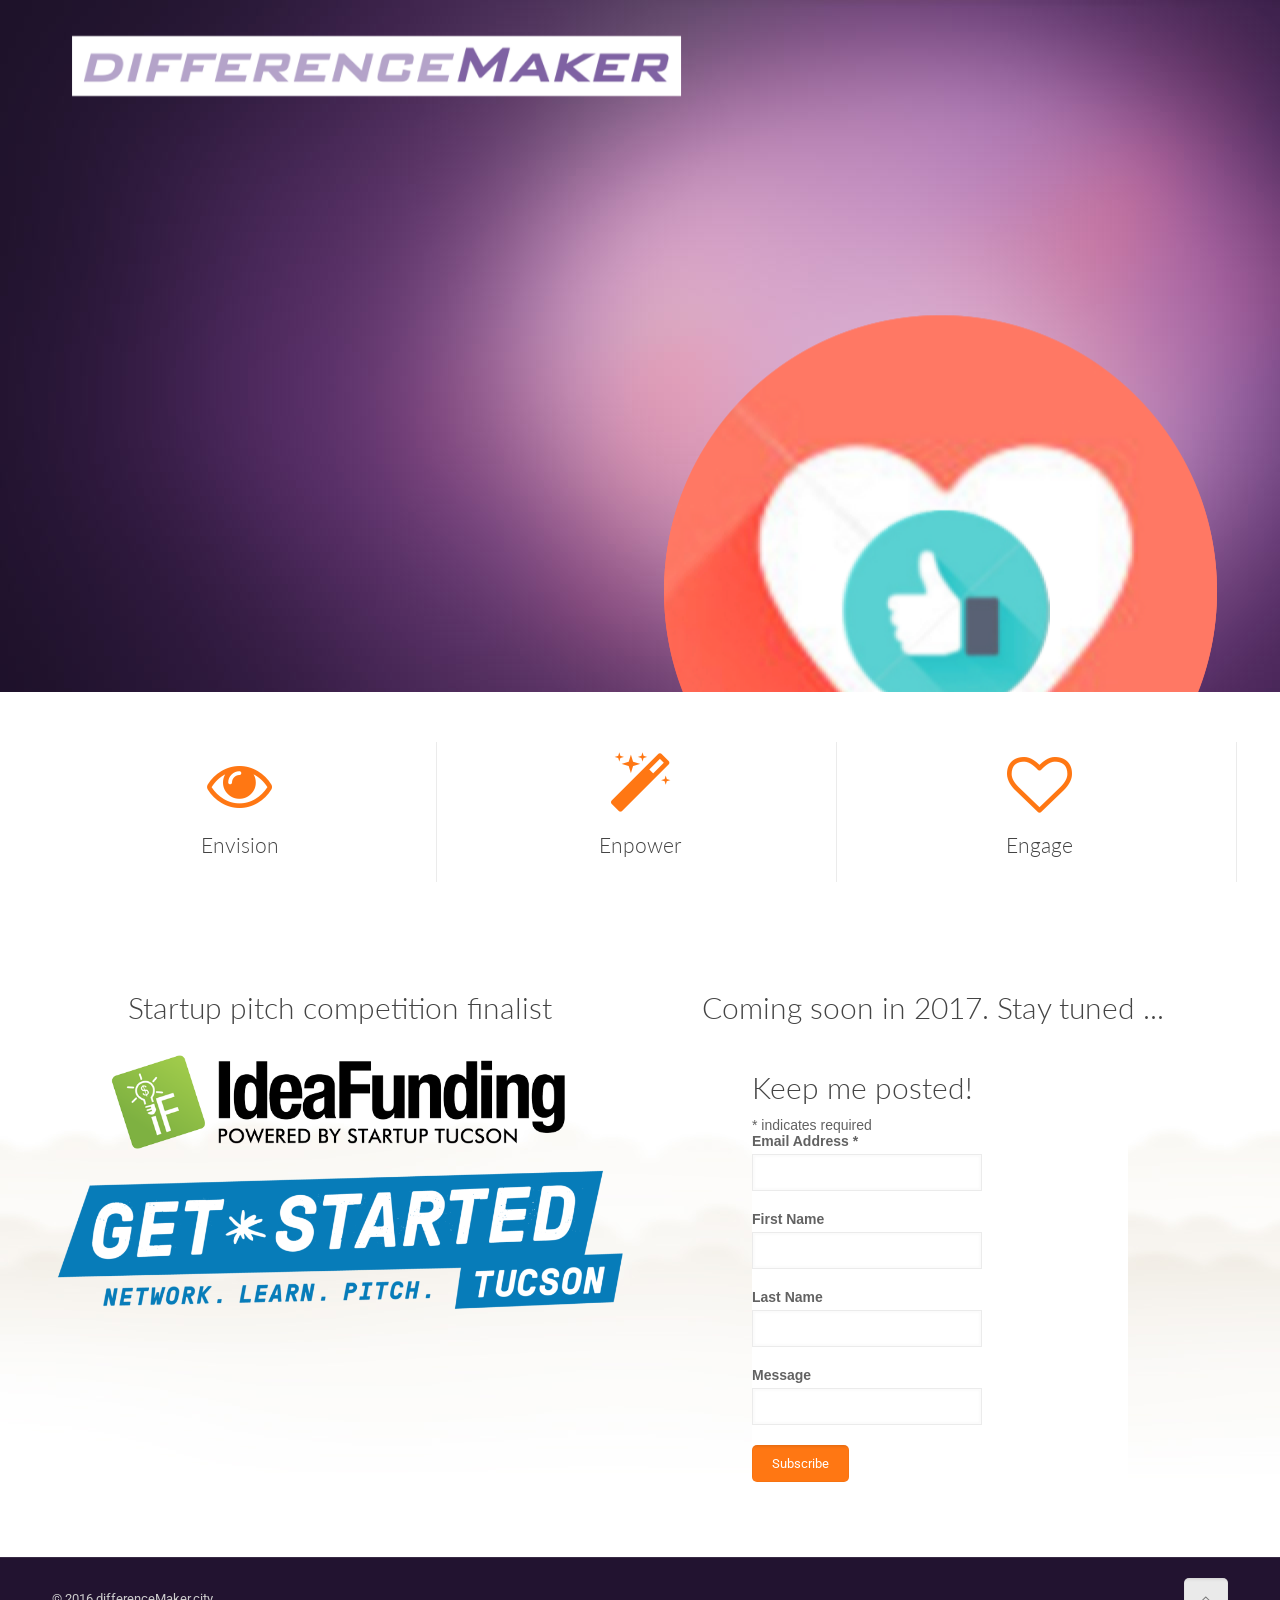
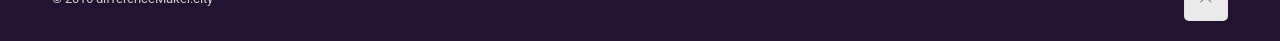
==== index-landing.html @ 6fcda299 "init checkin" ====
<!DOCTYPE html>
<!--[if lt IE 7]><html class="no-js lt-ie10 lt-ie9 lt-ie8 lt-ie7 "> <![endif]-->
<!--[if IE 7]><html class="no-js lt-ie10 lt-ie9 lt-ie8"> <![endif]-->
<!--[if IE 8]><html class="no-js lt-ie10 lt-ie9"> <![endif]-->
<!--[if IE 9]><html class="no-js lt-ie10"> <![endif]-->
<!--[if gt IE 8]><!-->
<html class="no-js">
<!--<![endif]-->

<head>

    <!-- Basic Page Needs -->
    <meta charset="utf-8">
    <title>Be</title>
    <meta name="description" content="">
    <meta name="author" content="">

    <!-- Mobile Specific Metas -->
    <meta name="viewport" content="width=device-width, initial-scale=1, maximum-scale=1">

    <!-- Favicons -->
    <link rel="shortcut icon" href="content/landing/images/favicon.ico">

    <!-- FONTS -->
    <link rel='stylesheet' id='Roboto-css' href='http://fonts.googleapis.com/css?family=Roboto:100,300,400,400italic,700'>
    <link rel='stylesheet' id='Lato-css' href='http://fonts.googleapis.com/css?family=Lato:100,300,400,400italic,700'>
    <link rel='stylesheet' id='Patua+One-css' href='http://fonts.googleapis.com/css?family=Patua+One:100,300,400,400italic,700'>

    <!-- CSS -->
    <link rel='stylesheet' id='global-css' href='css/global.css'>
    <link rel="stylesheet" href="font-awesome/css/font-awesome.min.css">
    <link rel='stylesheet' id='structure-css' href='content/landing/css/structure.css'>
    <link rel='stylesheet' id='local-css' href='content/landing/css/landing.css'>
    <link rel='stylesheet' id='custom-css' href='content/landing/css/custom.css'>

    <!-- Revolution Slider -->
    <link rel="stylesheet" href="plugins/rs-plugin/css/settings.css">

</head>

<body class="home page template-slider layout-full-width header-simple sticky-white no-content-padding">
    <!-- Main Theme Wrapper -->
    <div id="Wrapper">
        <!-- Header Wrapper -->
        <div id="Header_wrapper">
            <!-- Header -->
            <header id="Header">
                <!-- Header Top -  Info Area -->
                <div id="Action_bar">
                    <div class="container">
                        <div class="column one">
                            <!-- Header - contact info area-->
                            <ul class="contact_details"></ul>
                            <!--Social info area-->
                            <ul class="social"></ul>
                        </div>
                    </div>
                </div>
                <!-- Header -  Logo and Menu area -->
                <div id="Top_bar">
                    <div class="container">
                        <div class="column one">
                            <div class="top_bar_left clearfix">
                                <!-- Logo-->
                                <div class="logo">
                                    <h1><a id="logo" href="index-landing.html" title="differenceMaker"><img class="scale-with-grid" src="content/landing/images/dm-banner.png" alt="differenceMaker" /></a></h1>
                                </div>
                                <!-- Main menu-->
                                <div class="menu_wrapper">
                                    <nav id="menu">
                                        <ul id="menu-main-menu" class="menu">
                                            <li class=" current_page_item">
                                                <a href="index-landing.html"><span>Home</span></a>
                                            </li>
                                        </ul>
                                    </nav>
                                    <a class="responsive-menu-toggle" href="#"> <i class="icon-menu"></i> </a>
                                </div>
                                <!-- Header Searchform area-->
                                <div class="search_wrapper">
                                    <form method="get" action="#">
                                        <i class="icon_search icon-search"></i><a href="#" class="icon_close"><i class="icon-cancel"></i></a>
                                        <input type="text" class="field" name="s" placeholder="Enter your search" />
                                        <input type="submit" class="submit flv_disp_none" value="" />
                                    </form>
                                </div>
                            </div>
                            <div class="top_bar_right">
                                <div class="top_bar_right_wrapper">
                                    <a id="search_button" href="#"><i class="icon-search"></i></a>
                                </div>
                            </div>
                        </div>
                    </div>
                </div>
                <!-- Revolution slider area-->
                <div class="mfn-main-slider">
                    <div id="rev_slider_1_2_wrapper" class="rev_slider_wrapper fullwidthbanner-container sections_style_1">
                        <div id="rev_slider_1_2" class="rev_slider fullwidthabanner tp-overflow-hidden" data-version="5.0.4.1">
                            <ul>
                                <li data-index="rs-1" data-transition="fade" data-slotamount="7" data-easein="default" data-easeout="default" data-masterspeed="300" data-rotate="0" data-saveperformance="off" data-title="Slide" data-description="">
                                    <img src="content/landing/images/home_slide-landing-bg.jpg" alt="" width="1920" height="692" data-bgposition="center top" data-bgfit="cover" data-bgrepeat="no-repeat" class="rev-slidebg" data-no-retina>
                                    <div class="tp-caption tp-resizeme" id="slide-1-layer-1" data-x="center" data-hoffset="262" data-y="center" data-voffset="29" data-width="auto" data-height="auto" data-transform_idle="" data-transform_in="x:0;y:0;z:0;rX:0;rY:0;rZ:0;sX:0;sY:0;skX:0;skY:0;opacity:1;s:500;e:Bounce.easeOut;" data-transform_out="auto:auto;s:300;" data-start="3100" data-responsive_offset="on" style="z-index: 5;"><img src="content/landing/images/home_slide-landing-8.png" alt="" width="732" height="641" data-no-retina>
                                    </div>
                                    <div class="tp-caption tp-resizeme" id="slide-1-layer-2" data-x="center" data-hoffset="255" data-y="center" data-voffset="-33" data-width="auto" data-height="auto" data-transform_idle="" data-transform_in="x:0;y:0;z:0;rX:0;rY:0;rZ:0;sX:0;sY:0;skX:0;skY:0;opacity:1;s:500;e:Bounce.easeOut;" data-transform_out="auto:auto;s:300;" data-start="2800" data-responsive_offset="on" style="z-index: 6;"><img src="content/landing/images/home_slide-landing-7.png" alt="" width="634" height="458" data-no-retina>
                                    </div>
                                    <div class="tp-caption tp-resizeme" id="slide-1-layer-3" data-x="center" data-hoffset="193" data-y="center" data-voffset="45" data-width="auto" data-height="auto" data-transform_idle="" data-transform_in="x:0;y:0;z:0;rX:0;rY:0;rZ:0;sX:0;sY:0;skX:0;skY:0;opacity:1;s:500;e:Bounce.easeOut;" data-transform_out="auto:auto;s:300;" data-start="2500" data-responsive_offset="on" style="z-index: 7;"><img src="content/landing/images/home_slide-landing-6.png" alt="" width="793" height="483" data-no-retina>
                                    </div>
                                    <div class="tp-caption tp-resizeme" id="slide-1-layer-4" data-x="center" data-hoffset="256" data-y="center" data-voffset="7" data-width="auto" data-height="auto" data-transform_idle="" data-transform_in="x:0;y:0;z:0;rX:0;rY:0;rZ:0;sX:0;sY:0;skX:0;skY:0;opacity:1;s:500;e:Bounce.easeOut;" data-transform_out="auto:auto;s:300;" data-start="2200" data-responsive_offset="on" style="z-index: 8;"><img src="content/landing/images/home_slide-landing-5.png" alt="" width="680" height="524" data-no-retina>
                                    </div>
                                    <div class="tp-caption tp-resizeme" id="slide-1-layer-5" data-x="center" data-hoffset="440" data-y="center" data-voffset="-22" data-width="auto" data-height="auto" data-transform_idle="" data-transform_in="x:0;y:0;z:0;rX:0;rY:0;rZ:0;sX:0;sY:0;skX:0;skY:0;opacity:1;s:500;e:Bounce.easeOut;" data-transform_out="auto:auto;s:300;" data-start="1900" data-responsive_offset="on" style="z-index: 9;"><img src="content/landing/images/home_slide-landing-4.png" alt="" width="328" height="444" data-no-retina>
                                    </div>
                                    <div class="tp-caption tp-resizeme" id="slide-1-layer-6" data-x="center" data-hoffset="222" data-y="center" data-voffset="-37" data-width="auto" data-height="auto" data-transform_idle="" data-transform_in="x:0;y:0;z:0;rX:0;rY:0;rZ:0;sX:0;sY:0;skX:0;skY:0;opacity:1;s:500;e:Bounce.easeOut;" data-transform_out="auto:auto;s:300;" data-start="1600" data-responsive_offset="on" style="z-index: 10;"><img src="content/landing/images/home_slide-landing-3.png" alt="" width="459" height="287" data-no-retina>
                                    </div>
                                    <div class="tp-caption tp-resizeme" id="slide-1-layer-7" data-x="center" data-hoffset="129" data-y="center" data-voffset="-116" data-width="auto" data-height="auto" data-transform_idle="" data-transform_in="x:0;y:0;z:0;rX:0;rY:0;rZ:0;sX:0;sY:0;skX:0;skY:0;opacity:1;s:500;e:Bounce.easeOut;" data-transform_out="auto:auto;s:300;" data-start="1300" data-responsive_offset="on" style="z-index: 11;"><img src="content/landing/images/home_slide-landing-2.png" alt="" width="390" height="381" data-no-retina>
                                    </div>
                                    <div class="tp-caption tp-resizeme" id="slide-1-layer-8" data-x="center" data-hoffset="300" data-y="bottom" data-voffset="-20" data-width="auto" data-height="auto" data-transform_idle="" data-transform_in="y:bottom;s:1000;e:Power3.easeInOut;" data-transform_out="auto:auto;s:300;" data-start="500" data-responsive_offset="on" style="z-index: 12;"><img src="content/landing/images/dm-logo-3.png" alt="" width="528" height="607" data-no-retina>
                                    </div>
                                    <div class="tp-caption mfnrs_landing tp-resizeme" id="slide-1-layer-9" data-x="center" data-hoffset="-361" data-y="center" data-voffset="-9" data-width="auto" data-height="auto" data-transform_idle="" data-transform_in="y:top;s:800;e:Power3.easeInOut;" data-transform_out="auto:auto;s:300;" data-start="3100" data-splitin="none" data-splitout="none" data-responsive_offset="on" style="z-index: 13; min-width: auto; min-height: auto; white-space: nowrap; max-width: auto; max-height: auto; font-size: 50px; line-height: 54px; font-weight: 200; color: rgba(209, 194, 204, 1.00);font-family:Lato;border-color:rgba(64, 67, 69, 1.00);">
                                        <br /> Better your city
                                        <br /> through crowdsouring
                                    </div>
                                   <!--  <div class="tp-caption tp-resizeme" id="slide-1-layer-10" data-x="center" data-hoffset="-460" data-y="center" data-voffset="210" data-width="auto" data-height="auto" data-transform_idle="" data-transform_in="x:-50px;opacity:0;s:800;e:Power3.easeInOut;" data-transform_out="auto:auto;s:300;" data-start="3400" data-responsive_offset="on" style="z-index: 14;"><img src="content/landing/images/home_landing_button_googleplay.png" alt="" width="196" height="50" data-no-retina>
                                    </div> -->
                                    <!-- <div class="tp-caption tp-resizeme" id="slide-1-layer-11" data-x="center" data-hoffset="-250" data-y="center" data-voffset="210" data-width="auto" data-height="auto" data-transform_idle="" data-transform_in="x:50px;opacity:0;s:800;e:Power3.easeInOut;" data-transform_out="auto:auto;s:300;" data-start="3400" data-responsive_offset="on" style="z-index: 15;"><img src="content/landing/images/home_landing_button_appstore.png" alt="" width="178" height="50" data-no-retina>
                                    </div> -->
                                </li>
                            </ul>
                            <div class="tp-bannertimer tp-bottom flv_viz_hid"></div>
                        </div>
                    </div>
                </div>
            </header>
        </div>
        <!-- Main Content -->
        <div id="Content">
            <div class="content_wrapper clearfix">
                <div class="sections_group">
                    <div class="entry-content">
                        <div class="section " style="padding-top:50px; padding-bottom:20px; background-color:#ffffff">
                            <div class="section_wrapper clearfix">
                                <div class="items_group clearfix">
                                    <!-- Page Title-->
                                    <!-- One full width row-->
                                    <!-- <div class="column one column_fancy_heading">
                                        <div class="fancy_heading fancy_heading_arrows">
                                            <h2 class="title"><i class="icon-right-dir"></i>Accomplish more with differenceMaker<i class="icon-left-dir"></i></h2>
                                            <div class="inside">
                                                <span>Take ownership
                                                <br />Empower
                                                <br /> Make a difference!</span>
                                            </div>
                                        </div>
                                    </div>
 -->                                    <!-- One Fourth (1/4) Column -->
                                    <div class="column one-third column_icon_box">
                                        <!-- Animated area -->
                                        <div class="animate" data-anim-type="fadeInDown">
                                            <div class="icon_box icon_position_top has_border">
                                                <a class="" href="#">
                                                    <div class="image_wrapper">
                                                    <!-- <img src="content/landing/images/home_landing_box_2.png" alt="Retina ready" class="scale-with-grid" /> -->
                                                    <i class="fa fa-eye fa-5x"" aria-hidden="true"></i>
                                                    </div>
                                                    <div class="desc_wrapper">
                                                        <h4>Envision</h4>
                                                    </div>
                                                </a>
                                            </div>
                                        </div>
                                    </div>
                                    <!-- One Fourth (1/4) Column -->
                                    <div class="column one-third column_icon_box">
                                        <!-- Animated area -->
                                        <div class="animate" data-anim-type="fadeInLeft">
                                            <div class="icon_box icon_position_top has_border">
                                                <a class="" href="#">
                                                    <div class="image_wrapper"><!-- <img src="content/landing/images/home_landing_box_1.png" alt="User friendly" class="scale-with-grid" /> -->
                                                    <i class="fa fa-magic fa-5x"" aria-hidden="true"></i>
                                                    </div>
                                                    <div class="desc_wrapper">
                                                        <h4>Enpower</h4>
                                                    </div>
                                                </a>
                                            </div>
                                        </div>
                                    </div>
                                      <!-- One Fourth (1/4) Column -->
                                    <div class="column one-third column_icon_box">
                                        <!-- Animated area -->
                                        <div class="animate" data-anim-type="fadeInDown">
                                            <div class="icon_box icon_position_top has_border">
                                                <a class="" href="#">
                                                    <div class="image_wrapper">
                                                    <!-- <img src="content/landing/images/home_landing_box_3.png" alt="Save money" class="scale-with-grid" /> -->
                                                    <i class="fa fa-heart-o fa-5x"" aria-hidden="true"></i>
                                                    </div>
                                                    <div class="desc_wrapper">
                                                        <h4>Engage</h4>
                                                    </div>
                                                </a>
                                            </div>
                                        </div>
                                    </div>
                                    <!-- One Fourth (1/4) Column -->
                                    <!-- <div class="column one-fourth column_icon_box">
                                        <!-- Animated area -->
                                        <!-- <div class="animate" data-anim-type="fadeInRight">
                                            <div class="icon_box icon_position_top no_border">
                                                <a class="" href="#">
                                                    <div class="image_wrapper"><img src="content/landing/images/home_landing_box_4.png" alt="Outstanding support" class="scale-with-grid" />
                                                    </div>
                                                    <div class="desc_wrapper">
                                                        <h4>Outstanding support</h4>
                                                    </div>
                                                </a>
                                            </div>
                                        </div>
                                    </div> --> 
                                    <!-- Page devider -->
                                    <!-- One full width row-->
                                    <div class="column one column_divider">
                                        <hr class="no_line" />
                                    </div>
                                    <!-- One Second (1/2) Column -->
                                   <!--  <div class="column one-second column_image">
                                        <div class="animate" data-anim-type="zoomIn">
                                            <div class="image_frame no_link scale-with-grid no_border aligncenter">
                                                <div class="image_wrapper"><img class="scale-with-grid" src="content/landing/images/home_landing_pic_1.jpg" alt="" />
                                                </div>
                                            </div>
                                        </div>
                                    </div> -->
                                    
                                    <!-- Page devider -->
                                    <!-- One full width row-->
                                    <div class="column one column_divider">
                                        <hr class="no_line" />
                                    </div>
                                    <!-- One Second (1/2) Column -->
                                    <!-- <div class="column one-second column_column">
                                        <div class="column_attr animate" data-anim-type="fadeInLeftLarge">
                                            <div style="margin: 50px 50px 0;">
                                                <h2>Easy of use</h2>
                                                <p>
                                                    <span>We guarantee that you have never had contact with the product easier to use. Be|theme is one of the best and easiest themes in use. Everything can be done within one click and you don`t need to waste time on thinking about...</span>
                                                </p>
                                                <a href="#">Read more</a>
                                            </div>
                                        </div>
                                    </div> -->
                                    <!-- One Second (1/2) Column -->
                                    <!-- <div class="column one-second column_image">
                                        <div class="animate" data-anim-type="zoomIn">
                                            <div class="image_frame no_link scale-with-grid no_border aligncenter">
                                                <div class="image_wrapper"><img class="scale-with-grid" src="content/landing/images/home_landing_pic_2.jpg" alt="" />
                                                </div>
                                            </div>
                                        </div>
                                    </div> -->
                                </div>
                            </div>
                        </div>
                        <div class="section " style="padding-top:0px; padding-bottom:20px; background-color:#ffffff; background-image:url(content/landing/images/landing_section.jpg); background-repeat:no-repeat; background-position:center top; ">
                        
                            <div class="section_wrapper clearfix">
                                <div class="items_group clearfix">
                                    <!-- One full width row-->
                                    <div class="column one-second column_image">
                                        <!-- Animated area -->
                                        <div class="animate" data-anim-type="bounceIn">
                                            <div class="image_frame no_link scale-with-grid no_border aligncenter">
                                            <div style="margin: 50px 50px 0;">
                                                <h2 class=" header">Startup pitch competition finalist</h2>
                                                <div class="image_wrapper"><img class="scale-with-grid" src="content/landing/images/web_IFlogo.png" alt="" />
                                                </div>
                                            </div>
                                            <div class="image_frame no_link scale-with-grid no_border aligncenter">
                                                <div class="image_wrapper"><img class="scale-with-grid" src="content/landing/images/GS_Tucson_logo-1030x277.png" alt="" />
                                                </div>
                                            </div>
                                            </div>
                                        </div>
                                    </div>
                                  <!--   <div class="column one-third column_image">
                                        <div class="animate" data-anim-type="bounceIn">
                                            <div class="image_frame no_link scale-with-grid no_border aligncenter">
                                                <div class="image_wrapper"><img class="scale-with-grid" src="content/landing/images/GS_Tucson_logo-1030x277.png" alt="" />
                                                </div>
                                            </div>
                                        </div>
                                    </div> -->
                                    <!-- Page Title-->
                                    <!-- One full width row-->
                                    <!-- <div class="column one-second column_fancy_heading">
                                        <div class="fancy_heading fancy_heading_icon">
                                            <h2 class="title">Startup pitch competition finalist</h2>
                                            <div class="inside">
                                               
                                            </div>
                                        </div>
                                    </div> -->
                                    <div class="column one-second column_column">
                                        <div class="column_attr animate" data-anim-type="fadeInRightLarge">
                                            <div style="margin: 50px 50px 0;">
                                                <h2 class="title">Coming soon in 2017. Stay tuned ...</h2>
                                                <p>
                                                    <span></span>
                                                </p>
                                                <!-- Begin MailChimp Signup Form -->
                                                <link href="//cdn-images.mailchimp.com/embedcode/classic-10_7.css" rel="stylesheet" type="text/css">
                                                <style type="text/css">
                                                    #mc_embed_signup{background:#fff; clear:left; font:14px Helvetica,Arial,sans-serif; }
                                                    /* Add your own MailChimp form style overrides in your site stylesheet or in this style block.
                                                       We recommend moving this block and the preceding CSS link to the HEAD of your HTML file. */
                                                </style>
                                                <div id="mc_embed_signup" style="margin: 50px 50px 0;">
                                                <form action="//city.us14.list-manage.com/subscribe/post?u=ef1b408d85b57c92f358a7043&amp;id=70383695a0" method="post" id="mc-embedded-subscribe-form" name="mc-embedded-subscribe-form" class="validate" target="_blank" novalidate>
                                                    <div id="mc_embed_signup_scroll">
                                                    <h2>Keep me posted!</h2>
                                                <div class="indicates-required"><span class="asterisk">*</span> indicates required</div>
                                                <div class="mc-field-group">
                                                    <label for="mce-EMAIL">Email Address  <span class="asterisk">*</span>
                                                </label>
                                                    <input type="email" value="" name="EMAIL" class="required email" id="mce-EMAIL">
                                                </div>
                                                <div class="mc-field-group">
                                                    <label for="mce-FNAME">First Name </label>
                                                    <input type="text" value="" name="FNAME" class="" id="mce-FNAME">
                                                </div>
                                                <div class="mc-field-group">
                                                    <label for="mce-LNAME">Last Name </label>
                                                    <input type="text" value="" name="LNAME" class="" id="mce-LNAME">
                                                </div>
                                                <div class="mc-field-group">
                                                    <label for="mce-MMERGE3">Message </label>
                                                    <input type="text" value="" name="MMERGE3" class="" id="mce-MMERGE3">
                                                </div>
                                                    <div id="mce-responses" class="clear">
                                                        <div class="response" id="mce-error-response" style="display:none"></div>
                                                        <div class="response" id="mce-success-response" style="display:none"></div>
                                                    </div>    <!-- real people should not fill this in and expect good things - do not remove this or risk form bot signups-->
                                                    <div style="position: absolute; left: -5000px;" aria-hidden="true"><input type="text" name="b_ef1b408d85b57c92f358a7043_70383695a0" tabindex="-1" value=""></div>
                                                    <div class=""><input type="submit" value="Subscribe" name="subscribe" id="mc-embedded-subscribe" class="button"></div>
                                                    </div>
                                                </form>
                                                </div>
                                                <script type='text/javascript' src='//s3.amazonaws.com/downloads.mailchimp.com/js/mc-validate.js'></script><script type='text/javascript'>(function($) {window.fnames = new Array(); window.ftypes = new Array();fnames[0]='EMAIL';ftypes[0]='email';fnames[1]='FNAME';ftypes[1]='text';fnames[2]='LNAME';ftypes[2]='text';fnames[3]='MMERGE3';ftypes[3]='text';}(jQuery));var $mcj = jQuery.noConflict(true);</script>
                                                <!--End mc_embed_signup-->                                            
                                                </div>
                                            </div>      
                                        </div>
                                    </div>
                                </div>
                            </div>
                        </div>
                  
                        <div class="section the_content">
                            <div class="section_wrapper">
                                <div class="the_content_wrapper"></div>
                            </div>
                        </div>
                    </div>
                </div>
            </div>
        </div>
        <!-- Footer-->
        <footer id="Footer" class="clearfix">
            <!-- Footer copyright-->
            <div class="footer_copy">
                <div class="container">
                    <div class="column one">
                        <a id="back_to_top" href="#" class="button button_left button_js"><span class="button_icon"><i class="icon-up-open-big"></i></span></a>
                        <div class="copyright">
                            &copy; 2016 differenceMaker.city
                        </div>
                        <!--Social info area-->
                        <ul class="social"></ul>
                    </div>
                </div>
            </div>
        </footer>
    </div>

    <!-- JS -->

    <script type="text/javascript" src="js/jquery-2.1.4.min.js"></script>

    <script type="text/javascript" src="js/mfn.menu.js"></script>
    <script type="text/javascript" src="js/jquery.plugins.js"></script>
    <script type="text/javascript" src="js/jquery.jplayer.min.js"></script>
    <script type="text/javascript" src="js/animations/animations.js"></script>
    <script type="text/javascript" src="js/scripts.js"></script>

    <script type="text/javascript" src="plugins/rs-plugin/js/jquery.themepunch.tools.min.js"></script>
    <script type="text/javascript" src="plugins/rs-plugin/js/jquery.themepunch.revolution.min.js"></script>

    <script type="text/javascript" src="plugins/rs-plugin/js/extensions/revolution.extension.video.min.js"></script>
    <script type="text/javascript" src="plugins/rs-plugin/js/extensions/revolution.extension.slideanims.min.js"></script>
    <script type="text/javascript" src="plugins/rs-plugin/js/extensions/revolution.extension.actions.min.js"></script>
    <script type="text/javascript" src="plugins/rs-plugin/js/extensions/revolution.extension.layeranimation.min.js"></script>
    <script type="text/javascript" src="plugins/rs-plugin/js/extensions/revolution.extension.kenburn.min.js"></script>
    <script type="text/javascript" src="plugins/rs-plugin/js/extensions/revolution.extension.navigation.min.js"></script>
    <script type="text/javascript" src="plugins/rs-plugin/js/extensions/revolution.extension.migration.min.js"></script>
    <script type="text/javascript" src="plugins/rs-plugin/js/extensions/revolution.extension.parallax.min.js"></script>

    <script type="text/javascript">
        var tpj = jQuery;
        tpj.noConflict();
        var revapi1;
        tpj(document).ready(function() {
            if (tpj("#rev_slider_1_2").revolution == undefined) {
                revslider_showDoubleJqueryError("#rev_slider_1_2");
            } else {
                revapi1 = tpj("#rev_slider_1_2").show().revolution({
                    sliderType: "standard",
                    sliderLayout: "fullwidth",
                    dottedOverlay: "none",
                    delay: 9000,
                    navigation: {
                        keyboardNavigation: "off",
                        keyboard_direction: "horizontal",
                        mouseScrollNavigation: "off",
                        onHoverStop: "on",
                        touch: {
                            touchenabled: "on",
                            swipe_threshold: 0.7,
                            swipe_min_touches: 1,
                            swipe_direction: "horizontal",
                            drag_block_vertical: false
                        }
                    },
                    gridwidth: 1180,
                    gridheight: 692,
                    lazyType: "none",
                    shadow: 0,
                    spinner: "spinner3",
                    stopLoop: "on",
                    stopAfterLoops: 0,
                    stopAtSlide: 1,
                    shuffle: "off",
                    autoHeight: "off",
                    disableProgressBar: "on",
                    hideThumbsOnMobile: "off",
                    hideSliderAtLimit: 0,
                    hideCaptionAtLimit: 0,
                    hideAllCaptionAtLilmit: 0,
                    startWithSlide: 0,
                    debugMode: false,
                    fallbacks: {
                        simplifyAll: "off",
                        nextSlideOnWindowFocus: "off",
                        disableFocusListener: "off",
                    }
                });
            }
        });
    </script>

    <script>
        jQuery(window).load(function() {
            var retina = window.devicePixelRatio > 1 ? true : false;
            if (retina) {
                var retinaEl = jQuery("#logo img");
                var retinaLogoW = retinaEl.width();
                var retinaLogoH = retinaEl.height();
                retinaEl.attr("src", "content/landing/images/dm-banner.png").width(retinaLogoW).height(retinaLogoH)
            }
        });
    </script>

</body>

</html>
---- css/global.css ----
/*
|-------------------------------------------------------------------------
| Be
| Global style
| version 2.6
| http://BeantownThemes.com
| http://themeforest.net/user/BeantownThemes
|--------------------------------------------------------------------------
| 1.0 Base
| 2.0 Buttons
| 3.0 Mfn-icons
| 4.0 Shortcodes
| 5.0 Variables
| 6.0 Animation
| 7.0 jQuery ui
| 8.0 jPlayer
| 9.0 Prrettyphoto
|  10. simple style
|  11. Bootstrap elements
*/
/*
|--------------------------------------------------------------------------
|  1.0 Base
|  
|--------------------------------------------------------------------------
|
| 
|
*/
/* #Reset & Basics (Inspired by E. Meyers)
================================================== */
html,body,div,span,applet,object,iframe,h1,h2,h3,h4,h5,h6,p,blockquote,pre,a,abbr,acronym,address,big,cite,code,del,dfn,em,img,ins,kbd,q,s,samp,small,strike,strong,tt,var,b,u,i,center,ol,ul,li,fieldset,form,label,legend,table,caption,tbody,tfoot,thead,tr,th,td,article,aside,canvas,details,embed,figure,figcaption,footer,header,hgroup,menu,nav,output,ruby,section,summary,time,mark,audio,video {
    margin: 0;
    padding: 0;
    border: 0;
    font-size: 100%;
    font: inherit;
    vertical-align: baseline;
}

article,aside,details,figcaption,figure,footer,header,hgroup,menu,nav,section {
    display: block;
}

body {
    line-height: 1;
}

ol,ul {
    list-style: none;
}

blockquote,q {
    quotes: none;
}

blockquote:before,blockquote:after,q:before,q:after {
    content: '';
    content: none;
}

table {
    border-collapse: collapse;
    border-spacing: 0;
}

/* #Basic Styles
================================================== */
html {
    height: 100%;
}

body {
    -webkit-font-smoothing: antialiased;
/* Fix for webkit rendering */
    -webkit-text-size-adjust: 100%;
}

/* #Typography
================================================== */
h1 a,h2 a,h3 a,h4 a,h5 a,h6 a {
    font-weight: inherit;
}

h1 a:hover,h2 a:hover,h3 a:hover,h4 a:hover,h5 a:hover,h6 a:hover {
    text-decoration: none;
}

h1 {
    margin-bottom: 15px;
}

h2 {
    margin-bottom: 15px;
}

h3 {
    margin-bottom: 15px;
}

h4 {
    margin-bottom: 15px;
}

h5 {
    margin-bottom: 15px;
}

h6 {
    margin-bottom: 15px;
}

p {
    margin: 0 0 15px;
}

em,i {
    font-style: italic;
}

b,strong {
    font-weight: 700;
}

big,.big {
    font-size: 110%;
    line-height: 180%;
}

dt {
    font-weight: 700;
}

/* #Links
================================================== */
a,a:visited,a:focus {
    text-decoration: none;
    outline: 0;
}

a:hover {
    text-decoration: underline;
}

p a,p a:visited {
    line-height: inherit;
}

/* #Images
================================================== */
img.scale-with-grid,#Content img {
    max-width: 100%;
    height: auto;
}

.google-map img {
    max-width: none !important;
}

iframe {
    max-width: 100%;
}



/* Sizes ----------------------------------------------------------------------------- */

/* .mcb-wrap */
.one-sixth.mcb-wrap					{ width: 16.666%; }		/* 1/6 */
.one-fifth.mcb-wrap					{ width: 20%; }			/* 1/5 */
.one-fourth.mcb-wrap				{ width: 25%; }			/* 1/4 */
.one-third.mcb-wrap					{ width: 33.333%; }		/* 1/3 */
.two-fifth.mcb-wrap					{ width: 40%; }			/* 2/5 */

.one-second.mcb-wrap				{ width: 50%; }			/* 1/2 */
.three-fifth.mcb-wrap				{ width: 60%; }			/* 3/5 */
.two-third.mcb-wrap					{ width: 66.666%; }		/* 2/3 */
.three-fourth.mcb-wrap				{ width: 75%; }			/* 3/4 */
.four-fifth.mcb-wrap				{ width: 80%; }			/* 4/5 */
.five-sixth.mcb-wrap				{ width: 83.333%; }		/* 5/6 */
.one.mcb-wrap						{ width: 100%; }		/* 1/1 */

/* .column */
.one-sixth.column					{ width: 14.666%; }		/* 1/6 */
.one-fifth.column					{ width: 18%; }			/* 1/5 */
.one-fourth.column, .four.columns	{ width: 23%; }			/* 1/4 */
.one-third.column					{ width: 31.333%; }		/* 1/3 */
.two-fifth.column					{ width: 38%; }			/* 2/5 */

.one-second.column					{ width: 48%; }			/* 1/2 */
.three-fifth.column					{ width: 58%; }			/* 3/5 */
.two-third.column					{ width: 64.666%; }		/* 2/3 */
.three-fourth.column				{ width: 73%; }			/* 3/4 */
.four-fifth.column					{ width: 78%; }			/* 4/5 */
.five-sixth.column					{ width: 81.333%; }		/* 5/6 */
.one.column							{ width: 98%; }			/* 1/1 */

.section.full-width > .one.column,
.section.full-width > .section_wrapper > .one.column,
.section.full-width .one.wrap .one.column	{ width:100%; margin: 0; }

/* .Sidebar | .with_aside */
.with_aside .content_wrapper		{ max-width: 1240px; margin:0 auto;}

.with_aside .sections_group			{ width: 75%; float:left;}

.with_aside .section_wrapper		{ max-width:98%; max-width:calc( 100% - 20px );}

.with_aside .four.columns			{ float: right; margin:0;}

.aside_left .sections_group			{ float: right;}
.aside_left .four.columns			{ float: left;}

/* Sidebar - Both | .aside_both */
.aside_both .sections_group			{ width: 60%; margin-left:20%;}
.aside_both .sidebar.columns		{ width: 18%; }
.aside_both .sidebar-1				{ float: left !important; margin-left:-79%; }

/* Column ---------------------------------------------------------------------------- */

/* Column | Margin - Horizontal */
.no-margin-h .column				{ margin-left:0; margin-right:0; }
.no-margin-h .one-sixth.column		{ width: 16.666%; }		/* 1/6 */
.no-margin-h .one-fifth.column		{ width: 20%; }			/* 1/5 */
.no-margin-h .one-fourth.column		{ width: 25%; }			/* 1/4 */
.no-margin-h .one-third.column		{ width: 33.333%; }		/* 1/3 */
.no-margin-h .one-second.column		{ width: 50%; }			/* 1/2 */
.no-margin-h .two-third.column		{ width: 66.666%; }		/* 2/3 */
.no-margin-h .three-fourth.column	{ width: 75%; }			/* 3/4 */
.no-margin-h .one.column			{ width: 100%; }		/* 1/1 */

/* Column | Margin - Bottom */

/* set in section options */
.column.column_divider				{ margin-bottom: 0 !important;}

.column-margin-0px .column			{ margin-bottom: 0 !important;}
.column-margin-10px .column			{ margin-bottom: 10px !important;}
.column-margin-20px .column			{ margin-bottom: 20px !important;}
.column-margin-30px .column			{ margin-bottom: 30px !important;}
.column-margin-40px .column			{ margin-bottom: 40px !important;}
.column-margin-50px .column			{ margin-bottom: 50px !important;}

/* set in item options */
.column-margin-0px.column			{ margin-bottom: 0 !important;}
.column-margin-10px.column			{ margin-bottom: 10px !important;}
.column-margin-20px.column			{ margin-bottom: 20px !important;}
.column-margin-30px.column			{ margin-bottom: 30px !important;}
.column-margin-40px.column			{ margin-bottom: 40px !important;}
.column-margin-50px.column			{ margin-bottom: 50px !important;}

/* Column | Equal Height */
.equal-height .column .column_attr{height:100%;box-sizing:border-box}

/* Column | Align */
.column_attr.align_left{text-align:left}
.column_attr.align_right{text-align:right}
.column_attr.align_center{text-align:center}
.column_attr.align_justify{text-align:justify}

.mcb-wrap							{ float:left; position:relative; z-index:1; -webkit-box-sizing:border-box; box-sizing:border-box;}
.mcb-wrap.divider					{ width:100%;}



/* #Buttons
================================================== */
a.tp-button {
    background: none;
    font-family: inherit !important;
    height: auto !important;
    line-height: inherit !important;
    border-radius: 0;
    -moz-border-radius: 0;
    -webkit-border-radius: 0;
    letter-spacing: 0 !important;
    text-shadow: 0 0 0 !important;
    box-shadow: 0 0 0 !important;
    font-weight: 400 !important;
    border-width: 1px !important;
}

a.button,a.tp-button,button,input[type="submit"],input[type="reset"],input[type="button"] {
    display: inline-block;
    padding: 11px 20px;
    margin-bottom: 15px;
    cursor: pointer;
    margin-right: 7px;
    border: 0;
    -webkit-border-radius: 5px;
    border-radius: 5px;
    position: relative;
    overflow: hidden;
    -webkit-box-shadow: inset 0 0 0 1px rgba(0,0,0,.03);
    box-shadow: inset 0 0 0 1px rgba(0,0,0,.03);
    background-image: url(../images/box_shadow_button.png);
    background-repeat: repeat-x;
}

a.button_js {
    padding: 0;
}

a.button.button_large,a.tp-button.button_large,button.button_large,input[type="submit"].button_large,input[type="reset"].button_large,input[type="button"].button_large {
    font-size: 110%;
    line-height: 110%;
}

/* Button label & icon */
a.button .button_label {
    display: block;
    float: left;
    position: relative;
    z-index: 2;
}

a.button .button_icon {
    display: block;
    float: left;
    background: rgba(0,0,0,.05);
}

a.button .button_icon i {
    color: rgba(0,0,0,.5);
}

/* Button icon left */
a.button.button_left .button_icon,a.tp-button.button_left .button_icon {
    float: left;
}

a.button.button_right .button_icon,a.tp-button.button_right .button_icon {
    float: right;
}

/* Paddings */
a.button .button_label {
    padding: 11px 20px;
}

a.button .button_icon {
    padding: 11px 13px;
}

a.button_large .button_label {
    padding: 15px 30px;
}

a.button_large .button_icon {
    padding: 15px 13px;
}

/* Hover */
@media only screen and (min-width: 768px) {
    a.button:after,a.tp-button:after,button:after,input[type="submit"]:after,input[type="reset"]:after,input[type="button"]:after {
        content: "";
        position: absolute;
        left: 0;
        top: 0;
        height: 100%;
        width: 0;
        z-index: 1;
        -webkit-transition: all .3s;
        -moz-transition: all .3s;
        transition: all .3s;
        background: rgba(0,0,0,.05);
    }

    a:hover.button,a:hover.tp-button {
        text-decoration: none;
    }

    a.button:hover:after,a.tp-button:hover:after,button:hover:after,input[type="submit"]:hover:after,input[type="reset"]:hover:after,input[type="button"]:hover:after {
        width: 100%;
    }
}

/* #Buttons stroke
================================================== */
.button-stroke a.button,.button-stroke a.tp-button,.button-stroke button,.button-stroke input[type="submit"],.button-stroke input[type="reset"],.button-stroke input[type="button"] {
    border-width: 2px;
    border-style: solid;
    -webkit-border-radius: 3px;
    border-radius: 3px;
    background-color: transparent !important;
    -webkit-box-shadow: inset 0 0 0 0;
    box-shadow: inset 0 0 0 0;
    background-image: none;
}

.button-stroke a.button:after,.button-stroke a.tp-button:after,.button-stroke button:after,.button-stroke input[type="submit"]:after,.button-stroke input[type="reset"]:after,.button-stroke input[type="button"]:after {
    display: none;
}

.button-stroke a:hover.button,.button-stroke a:hover.tp-button,.button-stroke button:hover,.button-stroke input[type="submit"]:hover,.button-stroke input[type="reset"]:hover,.button-stroke input[type="button"]:hover {
    -webkit-transition: all .3s;
    -moz-transition: all .3s;
    transition: all .3s;
    background-color: #828282;
}

.button-stroke a:hover.button.button_stroke_custom,.button-stroke a:hover.tp-button.button_stroke_custom {
    background-color: rgba(0,0,0,.05) !important;
}

/* Button icon */
.button-stroke a.button .button_icon {
    background: none;
}

.button-stroke a:hover.button .button_icon i,.button-stroke a.button.button_theme:hover .button_icon i {
    color: rgba(0,0,0,.5) !important;
}

/* Paddings */
.button-stroke a.button_left.button .button_label,.button-stroke a.button_left.button_large .button_label {
    padding-left: 0;
}

.button-stroke a.button_right.button .button_label,.button-stroke a.button_right.button_large .button_label {
    padding-right: 0;
}

.button-stroke a.button_left.button_large .button_icon {
    padding-left: 27px;
}

.button-stroke a.button_right.button_large .button_icon {
    padding-right: 27px;
}

/* Fix for odd Mozilla border & padding issues */
button::-moz-focus-inner,input::-moz-focus-inner {
    border: 0;
    padding: 0;
}

/*
|--------------------------------------------------------------------------
|  2.0 Buttons
|  
|--------------------------------------------------------------------------
|
| 
|
*/
/* Red */
a.button.button_red,a.tp-button.red {
    background-color: #e7432b;
    color: #fff;
}

.button-stroke a.button.button_red,.button-stroke a.button.button_red .button_icon i,.button-stroke a.tp-button.red {
    color: #e7432b;
    border-color: #e7432b;
}

.button-stroke a:hover.button.button_red,.button-stroke a:hover.tp-button.red {
    background-color: #e7432b !important;
    color: #fff;
}

/* Blue */
a.button.button_blue,a.tp-button.blue {
    background-color: #2e96db;
    color: #fff;
}

.button-stroke a.button.button_blue,.button-stroke a.button.button_blue .button_icon i,.button-stroke a.tp-button.blue {
    color: #2e96db;
    border-color: #2e96db;
}

.button-stroke a:hover.button.button_blue,.button-stroke a:hover.tp-button.blue {
    background-color: #2e96db !important;
    color: #fff;
}

/* Turquoise */
a.button.button_turquoise,a.tp-button.turquoise {
    background-color: #22e387;
    color: #fff;
}

.button-stroke a.button.button_turquoise,.button-stroke a.button.button_turquoise .button_icon i,.button-stroke a.tp-button.turquoise {
    color: #22e387;
    border-color: #22e387;
}

.button-stroke a:hover.button.button_turquoise,.button-stroke a:hover.tp-button.turquoise {
    background-color: #22e387 !important;
    color: #fff;
}

/* Yellow */
a.button.button_yellow,a.tp-button.yellow {
    background-color: #face43;
    color: #fff;
}

.button-stroke a.button.button_yellow,.button-stroke a.button.button_yellow .button_icon i,.button-stroke a.tp-button.yellow {
    color: #face43;
    border-color: #face43;
}

.button-stroke a:hover.button.button_yellow,.button-stroke a:hover.tp-button.yellow {
    background-color: #face43 !important;
    color: #fff;
}

/* Grey */
a.button.button_grey,a.tp-button.grey {
    background-color: #8f8f8f;
    color: #fff;
}

.button-stroke a.button.button_grey,.button-stroke a.button.button_grey .button_icon i,.button-stroke a.tp-button.grey {
    color: #8f8f8f;
    border-color: #8f8f8f;
}

.button-stroke a:hover.button.button_grey,.button-stroke a:hover.tp-button.grey {
    background-color: #8f8f8f !important;
    color: #fff;
}

/* Navy */
a.button.button_navy,a.tp-button.navy {
    background-color: #3b5982;
    color: #fff;
}

.button-stroke a.button.button_navy,.button-stroke a.button.button_navy .button_icon i,.button-stroke a.tp-button.navy {
    color: #3b5982;
    border-color: #3b5982;
}

.button-stroke a:hover.button.button_navy,.button-stroke a:hover.tp-button.navy {
    background-color: #3b5982 !important;
    color: #fff;
}

/* Orange */
a.button.button_orange,a.tp-button.orange {
    background-color: #ff8125;
    color: #fff;
}

.button-stroke a.button.button_orange,.button-stroke a.button.button_orange .button_icon i,.button-stroke a.tp-button.orange {
    color: #ff8125;
    border-color: #ff8125;
}

.button-stroke a:hover.button.button_orange,.button-stroke a:hover.tp-button.orange {
    background-color: #ff8125 !important;
    color: #fff;
}

/* Green */
a.button.button_green,a.tp-button.green {
    background-color: #88be4c;
    color: #fff;
}

.button-stroke a.button.button_green,.button-stroke a.button.button_green .button_icon i,.button-stroke a.tp-button.green {
    color: #88be4c;
    border-color: #88be4c;
}

.button-stroke a:hover.button.button_green,.button-stroke a:hover.tp-button.green {
    background-color: #88be4c !important;
    color: #fff;
}

/****************************************************/
/* Button darkgrey */
a.tp-button.darkgrey {
    background-color: transparent;
    color: #545454 !important;
    border-color: #545454;
}

a:hover.tp-button.darkgrey {
    background-color: #545454;
    color: #fff !important;
}

/* Button lightgrey */
a.tp-button.lightgrey {
    background-color: transparent;
    color: #fff;
    border-color: #fff;
}

a:hover.tp-button.lightgrey {
    background-color: #fff;
    color: #545454 !important;
}

/*
|--------------------------------------------------------------------------
|  3.0 Mfn-icons
|  
|--------------------------------------------------------------------------
|
| 
|
*/
@font-face {
    font-family: 'mfn-icons';
    src: url(fonts/mfn-icons.eot);
    src: url(fonts/mfn-icons.eot) format("embedded-opentype"),url(fonts/mfn-icons.woff) format("woff"),url(fonts/mfn-icons.ttf) format("truetype"),url(fonts/mfn-icons.svg) format("svg");
    font-weight: 400;
    font-style: normal;
}

/* Chrome hack: SVG is rendered more smooth in Windozze. 100% magic, uncomment if you need it. */
/* Note, that will break hinting! In other OS-es font will be not as sharp as it could be */
/*
@media screen and (-webkit-min-device-pixel-ratio:0) {
  @font-face {
    font-family: 'mfn-icons';
    src: url('fonts/../font/mfn-icons.svg?3416171#mfn-icons') format('svg');
  }
}
*/
[class^="icon-"]:before,[class*=" icon-"]:before {
    font-family: "mfn-icons";
    font-style: normal;
    font-weight: 400;
    speak: none;
    display: inline-block;
    text-decoration: none !important;
    width: 1em;
    margin-right: .2em;
    text-align: center;
/* opacity: .8; */
/* For safety - reset parent styles, that can break glyph codes*/
    font-variant: normal;
    text-transform: none;
/* fix buttons height, for twitter bootstrap */
    line-height: 1em;
/* Animation center compensation - margins should be symmetric */
/* remove if not needed */
    margin-left: .2em;
/* you can be more comfortable with increased icons size */
/* font-size: 120%; */
/* Uncomment for 3D effect */
/* text-shadow: 1px 1px 1px rgba(127, 127, 127, 0.3); */
}


.icon-heart-fa:before { content: '\e800'; } 
.icon-wallet-line:before { content: '\e801'; } 
.icon-comment-fa:before { content: '\e802'; } 
.icon-comment-empty-fa:before { content: '\e803'; } 
.icon-note:before { content: '\e804'; } 
.icon-note-beamed:before { content: '\e805'; } 
.icon-music:before { content: '\e806'; } 
.icon-search:before { content: '\e807'; } 
.icon-flashlight:before { content: '\e808'; } 
.icon-mail:before { content: '\e809'; } 
.icon-star:before { content: '\e80a'; } 
.icon-star-empty:before { content: '\e80b'; } 
.icon-user:before { content: '\e80c'; } 
.icon-users:before { content: '\e80d'; } 
.icon-user-add:before { content: '\e80e'; } 
.icon-video:before { content: '\e80f'; } 
.icon-picture:before { content: '\e810'; } 
.icon-camera:before { content: '\e811'; } 
.icon-layout:before { content: '\e812'; } 
.icon-menu:before { content: '\e813'; } 
.icon-check:before { content: '\e814'; } 
.icon-cancel:before { content: '\e815'; } 
.icon-cancel-circled:before { content: '\e816'; } 
.icon-cancel-squared:before { content: '\e817'; } 
.icon-plus:before { content: '\e818'; } 
.icon-plus-circled:before { content: '\e819'; } 
.icon-plus-squared:before { content: '\e81a'; } 
.icon-minus:before { content: '\e81b'; } 
.icon-minus-circled:before { content: '\e81c'; } 
.icon-minus-squared:before { content: '\e81d'; } 
.icon-help:before { content: '\e81e'; } 
.icon-help-circled:before { content: '\e81f'; } 
.icon-info:before { content: '\e820'; } 
.icon-info-circled:before { content: '\e821'; } 
.icon-back:before { content: '\e822'; } 
.icon-home:before { content: '\e823'; } 
.icon-link:before { content: '\e824'; } 
.icon-attach:before { content: '\e825'; } 
.icon-lock:before { content: '\e826'; } 
.icon-lock-open:before { content: '\e827'; } 
.icon-eye:before { content: '\e828'; } 
.icon-tag:before { content: '\e829'; }
.icon-bookmark:before { content: '\e82a'; } 
.icon-bookmarks:before { content: '\e82b'; } 
.icon-flag:before { content: '\e82c'; } 
.icon-thumbs-up:before { content: '\e82d'; } 
.icon-thumbs-down:before { content: '\e82e'; } 
.icon-download:before { content: '\e82f'; } 
.icon-upload:before { content: '\e830'; } 
.icon-upload-cloud:before { content: '\e831'; } 
.icon-reply:before { content: '\e832'; } 
.icon-reply-all:before { content: '\e833'; } 
.icon-forward:before { content: '\e834'; } 
.icon-quote:before { content: '\e835'; } 
.icon-code:before { content: '\e836'; } 
.icon-export:before { content: '\e837'; } 
.icon-pencil:before { content: '\e838'; } 
.icon-feather:before { content: '\e839'; } 
.icon-print:before { content: '\e83a'; } 
.icon-retweet:before { content: '\e83b'; } 
.icon-keyboard:before { content: '\e83c'; }
.icon-chat:before { content: '\e83d'; } 
.icon-bell:before { content: '\e83e'; } 
.icon-attention:before { content: '\e83f'; } 
.icon-alert:before { content: '\e840'; } 
.icon-vcard:before { content: '\e841'; } 
.icon-address:before { content: '\e842'; }
.icon-location:before { content: '\e843'; } 
.icon-map:before { content: '\e844'; } 
.icon-direction:before { content: '\e845'; } 
.icon-compass:before { content: '\e846'; } 
.icon-cup:before { content: '\e847'; } 
.icon-trash:before { content: '\e848'; } 
.icon-doc:before { content: '\e849'; } 
.icon-docs:before { content: '\e84a'; } 
.icon-doc-landscape:before { content: '\e84b'; } 
.icon-doc-text:before { content: '\e84c'; } 
.icon-doc-text-inv:before { content: '\e84d'; } 
.icon-newspaper:before { content: '\e84e'; } 
.icon-book-open:before { content: '\e84f'; } 
.icon-book:before { content: '\e850'; } 
.icon-folder:before { content: '\e851'; } 
.icon-archive:before { content: '\e852'; } 
.icon-box:before { content: '\e853'; } 
.icon-rss:before { content: '\e854'; } 
.icon-phone:before { content: '\e855'; } 
.icon-cog:before { content: '\e856'; } 
.icon-tools:before { content: '\e857'; } 
.icon-share:before { content: '\e858'; } 
.icon-shareable:before { content: '\e859'; } 
.icon-basket:before { content: '\e85a'; } 
.icon-bag:before { content: '\e85b'; }
.icon-calendar:before { content: '\e85c'; } 
.icon-login:before { content: '\e85d'; } 
.icon-logout:before { content: '\e85e'; } 
.icon-mic:before { content: '\e85f'; } 
.icon-mute:before { content: '\e860'; } 
.icon-sound:before { content: '\e861'; } 
.icon-volume:before { content: '\e862'; } 
.icon-clock:before { content: '\e863'; } 
.icon-hourglass:before { content: '\e864'; } 
.icon-lamp:before { content: '\e865'; } 
.icon-light-down:before { content: '\e866'; } 
.icon-light-up:before { content: '\e867'; }
.icon-adjust:before { content: '\e868'; } 
.icon-block:before { content: '\e869'; } 
.icon-resize-full:before { content: '\e86a'; } 
.icon-resize-small:before { content: '\e86b'; } 
.icon-popup:before { content: '\e86c'; } 
.icon-publish:before { content: '\e86d'; }
.icon-window:before { content: '\e86e'; } 
.icon-arrow-combo:before { content: '\e86f'; } 
.icon-down-circled:before { content: '\e870'; } 
.icon-left-circled:before { content: '\e871'; } 
.icon-right-circled:before { content: '\e872'; } 
.icon-up-circled:before { content: '\e873'; } 
.icon-down-open:before { content: '\e874'; } 
.icon-left-open:before { content: '\e875'; } 
.icon-right-open:before { content: '\e876'; } 
.icon-up-open:before { content: '\e877'; } 
.icon-down-open-mini:before { content: '\e878'; } 
.icon-left-open-mini:before { content: '\e879'; } 
.icon-right-open-mini:before { content: '\e87a'; } 
.icon-up-open-mini:before { content: '\e87b'; } 
.icon-down-open-big:before { content: '\e87c'; } 
.icon-left-open-big:before { content: '\e87d'; } 
.icon-right-open-big:before { content: '\e87e'; } 
.icon-up-open-big:before { content: '\e87f'; } 
.icon-down:before { content: '\e880'; } 
.icon-left:before { content: '\e881'; } 
.icon-right:before { content: '\e882'; } 
.icon-up:before { content: '\e883'; } 
.icon-down-dir:before { content: '\e884'; } 
.icon-left-dir:before { content: '\e885'; } 
.icon-right-dir:before { content: '\e886'; } 
.icon-up-dir:before { content: '\e887'; } 
.icon-down-bold:before { content: '\e888'; } 
.icon-left-bold:before { content: '\e889'; } 
.icon-right-bold:before { content: '\e88a'; }
.icon-up-bold:before { content: '\e88b'; } 
.icon-down-thin:before { content: '\e88c'; } 
.icon-left-thin:before { content: '\e88d'; }
.icon-right-thin:before { content: '\e88e'; } 
.icon-up-thin:before { content: '\e88f'; } 
.icon-ccw:before { content: '\e890'; }
.icon-cw:before { content: '\e891'; } 
.icon-arrows-ccw:before { content: '\e892'; }
.icon-level-down:before { content: '\e893'; } 
.icon-level-up:before { content: '\e894'; } 
.icon-shuffle:before { content: '\e895'; } 
.icon-loop:before { content: '\e896'; } 
.icon-switch:before { content: '\e897'; } 
.icon-play:before { content: '\e898'; } 
.icon-stop:before { content: '\e899'; } 
.icon-pause:before { content: '\e89a'; } 
.icon-record:before { content: '\e89b'; } 
.icon-to-end:before { content: '\e89c'; } 
.icon-to-start:before { content: '\e89d'; } 
.icon-fast-forward:before { content: '\e89e'; } 
.icon-fast-backward:before { content: '\e89f'; } 
.icon-progress-0:before { content: '\e8a0'; } 
.icon-progress-1:before { content: '\e8a1'; } 
.icon-progress-2:before { content: '\e8a2'; } 
.icon-progress-3:before { content: '\e8a3'; } 
.icon-target:before { content: '\e8a4'; } 
.icon-palette:before { content: '\e8a5'; } 
.icon-heart-empty-fa:before { content: '\e8a6'; } 
.icon-list-add:before { content: '\e8a7'; } 
.icon-signal:before { content: '\e8a8'; } 
.icon-trophy:before { content: '\e8a9'; } 
.icon-battery:before { content: '\e8aa'; } 
.icon-back-in-time:before { content: '\e8ab'; } 
.icon-monitor:before { content: '\e8ac'; } 
.icon-mobile:before { content: '\e8ad'; }
.icon-network:before { content: '\e8ae'; }
.icon-cd:before { content: '\e8af'; }
.icon-inbox:before { content: '\e8b0'; }
.icon-install:before { content: '\e8b1'; }
.icon-globe:before { content: '\e8b2'; } 
.icon-cloud:before { content: '\e8b3'; } 
.icon-cloud-thunder:before { content: '\e8b4'; } 
.icon-flash:before { content: '\e8b5'; } 
.icon-moon:before { content: '\e8b6'; } 
.icon-flight:before { content: '\e8b7'; } 
.icon-paper-plane:before { content: '\e8b8'; } 
.icon-leaf:before { content: '\e8b9'; } 
.icon-lifebuoy:before { content: '\e8ba'; } 
.icon-mouse:before { content: '\e8bb'; } 
.icon-briefcase:before { content: '\e8bc'; } 
.icon-suitcase:before { content: '\e8bd'; } 
.icon-dot:before { content: '\e8be'; } 
.icon-dot-2:before { content: '\e8bf'; } 
.icon-dot-3:before { content: '\e8c0'; } 
.icon-brush:before { content: '\e8c1'; } 
.icon-magnet:before { content: '\e8c2'; } 
.icon-infinity:before { content: '\e8c3'; }
.icon-erase:before { content: '\e8c4'; } 
.icon-chart-pie:before { content: '\e8c5'; } 
.icon-chart-line:before { content: '\e8c6'; } 
.icon-chart-bar:before { content: '\e8c7'; } 
.icon-chart-area:before { content: '\e8c8'; } 
.icon-tape:before { content: '\e8c9'; } 
.icon-graduation-cap:before { content: '\e8ca'; } 
.icon-language:before { content: '\e8cb'; } 
.icon-ticket:before { content: '\e8cc'; } 
.icon-water:before { content: '\e8cd'; } 
.icon-droplet:before { content: '\e8ce'; } 
.icon-air:before { content: '\e8cf'; } 
.icon-credit-card:before { content: '\e8d0'; } 
.icon-floppy:before { content: '\e8d1'; }
.icon-clipboard:before { content: '\e8d2'; } 
.icon-megaphone:before { content: '\e8d3'; } 
.icon-database:before { content: '\e8d4'; } 
.icon-drive:before { content: '\e8d5'; } 
.icon-bucket:before { content: '\e8d6'; } 
.icon-thermometer:before { content: '\e8d7'; } 
.icon-key:before { content: '\e8d8'; } 
.icon-flow-cascade:before { content: '\e8d9'; } 
.icon-flow-branch:before { content: '\e8da'; } 
.icon-flow-tree:before { content: '\e8db'; } 
.icon-flow-line:before { content: '\e8dc'; } 
.icon-flow-parallel:before { content: '\e8dd'; } 
.icon-rocket:before { content: '\e8de'; } 
.icon-gauge:before { content: '\e8df'; } 
.icon-traffic-cone:before { content: '\e8e0'; } 
.icon-cc:before { content: '\e8e1'; }
.icon-cc-by:before { content: '\e8e2'; } 
.icon-cc-nc:before { content: '\e8e3'; }
.icon-cc-nc-eu:before { content: '\e8e4'; } 
.icon-cc-nc-jp:before { content: '\e8e5'; } 
.icon-cc-sa:before { content: '\e8e6'; } 
.icon-cc-nd:before { content: '\e8e7'; } 
.icon-cc-pd:before { content: '\e8e8'; } 
.icon-cc-zero:before { content: '\e8e9'; } 
.icon-cc-share:before { content: '\e8ea'; } 
.icon-cc-remix:before { content: '\e8eb'; } 
.icon-github:before { content: '\e8ec'; } 
.icon-github-circled:before { content: '\e8ed'; } 
.icon-flickr:before { content: '\e8ee'; } 
.icon-flickr-circled:before { content: '\e8ef'; } 
.icon-vimeo:before { content: '\e8f0'; } 
.icon-vimeo-circled:before { content: '\e8f1'; } 
.icon-twitter:before { content: '\e8f2'; } 
.icon-twitter-circled:before { content: '\e8f3'; } 
.icon-facebook:before { content: '\e8f4'; } 
.icon-facebook-circled:before { content: '\e8f5'; } 
.icon-facebook-squared:before { content: '\e8f6'; } 
.icon-gplus-circled:before { content: '\e8f8'; }
.icon-pinterest:before { content: '\e8f9'; } 
.icon-pinterest-circled:before { content: '\e8fa'; } 
.icon-tumblr:before { content: '\e8fb'; } 
.icon-tumblr-circled:before { content: '\e8fc'; } 
.icon-linkedin:before { content: '\e8fd'; } 
.icon-linkedin-circled:before { content: '\e8fe'; } 
.icon-dribbble:before { content: '\e8ff'; } 
.icon-dribbble-circled:before { content: '\e900'; } 
.icon-stumbleupon:before { content: '\e901'; } 
.icon-stumbleupon-circled:before { content: '\e902'; } 
.icon-lastfm:before { content: '\e903'; } 
.icon-lastfm-circled:before { content: '\e904'; } 
.icon-rdio:before { content: '\e905'; } 
.icon-rdio-circled:before { content: '\e906'; } 
.icon-spotify:before { content: '\e907'; } 
.icon-spotify-circled:before { content: '\e908'; } 
.icon-qq:before { content: '\e909'; } 
.icon-instagram:before { content: '\e90a'; } 
.icon-dropbox:before { content: '\e90b'; } 
.icon-evernote:before { content: '\e90c'; } 
.icon-flattr:before { content: '\e90d'; } 
.icon-skype:before { content: '\e90e'; } 
.icon-skype-circled:before { content: '\e90f'; } 
.icon-renren:before { content: '\e910'; } 
.icon-sina-weibo:before { content: '\e911'; } 
.icon-picasa:before { content: '\e913'; } 
.icon-soundcloud:before { content: '\e914'; } 
.icon-mixi:before { content: '\e915'; } 
.icon-behance:before { content: '\e916'; } 
.icon-google-circles:before { content: '\e917'; }
.icon-vkontakte:before { content: '\e918'; } 
.icon-smashing:before { content: '\e919'; } 
.icon-sweden:before { content: '\e91a'; } 
.icon-db-shape:before { content: '\e91b'; } 
.icon-logo-db:before { content: '\e91c'; } 
.icon-music-line:before { content: '\e91d'; } 
.icon-search-line:before { content: '\e91e'; } 
.icon-mail-line:before { content: '\e91f'; }
.icon-heart-line:before { content: '\e920'; } 
.icon-star-line:before { content: '\e921'; } 
.icon-user-line:before { content: '\e922'; } 
.icon-videocam-line:before { content: '\e923'; } 
.icon-camera-line:before { content: '\e924'; } 
.icon-photo-line:before { content: '\e925'; }
.icon-attach-line:before { content: '\e926'; } 
.icon-lock-line:before { content: '\e927'; } 
.icon-eye-line:before { content: '\e928'; } 
.icon-tag-line:before { content: '\e929'; } 
.icon-thumbs-up-line:before { content: '\e92a'; }
.icon-pencil-line:before { content: '\e92b'; } 
.icon-comment-line:before { content: '\e92c'; } 
.icon-location-line:before { content: '\e92d'; } 
.icon-cup-line:before { content: '\e92e'; } 
.icon-trash-line:before { content: '\e92f'; } 
.icon-doc-line:before { content: '\e930'; } 
.icon-note-line:before { content: '\e931'; } 
.icon-cog-line:before { content: '\e932'; } 
.icon-params-line:before { content: '\e933'; } 
.icon-calendar-line:before { content: '\e934'; } 
.icon-sound-line:before { content: '\e935'; } 
.icon-clock-line:before { content: '\e936'; } 
.icon-lightbulb-line:before { content: '\e937'; } 
.icon-tv-line:before { content: '\e938'; } 
.icon-desktop-line:before { content: '\e939'; } 
.icon-mobile-line:before { content: '\e93a'; } 
.icon-cd-line:before { content: '\e93b'; } 
.icon-inbox-line:before { content: '\e93c'; } 
.icon-globe-line:before { content: '\e93d'; } 
.icon-cloud-line:before { content: '\e93e'; } 
.icon-paper-plane-line:before { content: '\e93f'; } 
.icon-fire-line:before { content: '\e940'; } 
.icon-graduation-cap-line:before { content: '\e941'; } 
.icon-megaphone-line:before { content: '\e942'; } 
.icon-database-line:before { content: '\e943'; } 
.icon-key-line:before { content: '\e944'; } 
.icon-beaker-line:before { content: '\e945'; } 
.icon-truck-line:before { content: '\e946'; } 
.icon-money-line:before { content: '\e947'; } 
.icon-food-line:before { content: '\e948'; } 
.icon-shop-line:before { content: '\e949'; } 
.icon-diamond-line:before { content: '\e94a'; } 
.icon-t-shirt-line:before { content: '\e94b'; }
.icon-list:before { content: '\e94c'; } 
.icon-duckduckgo:before { content: '\e94d'; } 
.icon-aim:before { content: '\e94e'; } 
.icon-delicious:before { content: '\e94f'; } 
.icon-paypal:before { content: '\e950'; } 
.icon-android:before { content: '\e952'; } 
.icon-eventful:before { content: '\e953'; } 
.icon-smashmag:before { content: '\e954'; } 
.icon-gplus:before { content: '\e955'; } 
.icon-wikipedia:before { content: '\e956'; } 
.icon-lanyrd:before { content: '\e957'; } 
.icon-fivehundredpx:before { content: '\e95a'; } 
.icon-bitcoin:before { content: '\e95c'; } 
.icon-w3c:before { content: '\e95d'; } 
.icon-foursquare:before { content: '\e95e'; } 
.icon-html5:before { content: '\e95f'; }
.icon-ie:before { content: '\e960'; } 
.icon-call:before { content: '\e961'; } 
.icon-grooveshark:before { content: '\e962'; } 
.icon-ninetyninedesigns:before { content: '\e963'; }
.icon-forrst:before { content: '\e964'; } 
.icon-digg:before { content: '\e965'; } 
.icon-reddit:before { content: '\e967'; } 
.icon-guest:before { content: '\e968'; }
.icon-gowalla:before { content: '\e969'; } 
.icon-appstore:before { content: '\e96a'; } 
.icon-blogger:before { content: '\e96b'; } 
.icon-google:before { content: '\e970'; } 
.icon-viadeo:before { content: '\e971'; } 
.icon-instapaper:before { content: '\e972'; } 
.icon-weibo:before { content: '\e973'; } 
.icon-klout:before { content: '\e974'; } 
.icon-meetup:before { content: '\e976'; } 
.icon-vk:before { content: '\e977'; } 
.icon-plancast:before { content: '\e978'; } 
.icon-disqus:before { content: '\e979'; } 
.icon-youtube:before { content: '\e97d'; } 
.icon-windows:before { content: '\e97f'; } 
.icon-xing:before { content: '\e980'; } 
.icon-yahoo:before { content: '\e981'; }
.icon-chrome:before { content: '\e982'; }
.icon-email:before { content: '\e983'; } 
.icon-macstore:before { content: '\e984'; } 
.icon-myspace:before { content: '\e985'; } 
.icon-podcast:before { content: '\e986'; } 
.icon-amazon:before { content: '\e987'; } 
.icon-steam:before { content: '\e988'; } 
.icon-cloudapp:before { content: '\e989'; } 
.icon-ebay:before { content: '\e98b'; } 
.icon-googleplay:before { content: '\e98f'; }
.icon-itunes:before { content: '\e990'; }
.icon-plurk:before { content: '\e991'; } 
.icon-songkick:before { content: '\e992'; } 
.icon-gmail:before { content: '\e994'; } 
.icon-pinboard:before { content: '\e995'; } 
.icon-openid:before { content: '\e996'; } 
.icon-quora:before { content: '\e997'; } 
.icon-eventasaurus:before { content: '\e99a'; } 
.icon-wordpress:before { content: '\e99b'; } 
.icon-yelp:before { content: '\e99c'; } 
.icon-intensedebate:before { content: '\e99d'; } 
.icon-eventbrite:before { content: '\e99e'; }
.icon-scribd:before { content: '\e99f'; }
.icon-posterous:before { content: '\e9a0'; } 
.icon-stripe:before { content: '\e9a1'; } 
.icon-opentable:before { content: '\e9a2'; } 
.icon-cart:before { content: '\e9a3'; } 
.icon-angellist:before { content: '\e9a5'; }
.icon-dwolla:before { content: '\e9a7'; }
.icon-appnet:before { content: '\e9a8'; } 
.icon-statusnet:before { content: '\e9a9'; } 
.icon-acrobat:before { content: '\e9aa'; } 
.icon-drupal:before { content: '\e9ab'; } 
.icon-buffer:before { content: '\e9ac'; } 
.icon-pocket:before { content: '\e9ad'; } 
.icon-bitbucket:before { content: '\e9ae'; } 
.icon-lego:before { content: '\e9af'; } 
.icon-stackoverflow:before { content: '\e9b1'; } 
.icon-hackernews:before { content: '\e9b2'; } 
.icon-lkdto:before { content: '\e9b3'; }


/*
|--------------------------------------------------------------------------
|  4.0 Shortcodes
|  
|--------------------------------------------------------------------------
|
| 
|
*/

/* Intro ------------------------------------------------------------------------- */
#Intro { text-align: center; position: relative; background-color: #000119; }
#Intro .intro-inner {position:relative;padding:250px 10%;}
#Intro .intro-title { margin-bottom: 20px; word-wrap: break-word; }
#Intro .intro-meta {}
#Intro .intro-meta > div { display: inline-block; margin: 0 10px; }
#Intro .intro-next { cursor: pointer; font-size: 38px; height: 50px; left: 50%; bottom: 30px; line-height: 50px; margin: 0 0 0 -25px; position: absolute; text-align: center; width: 50px; z-index: 20; -webkit-transition: all 0.3s ease-in-out; transition: all 0.3s ease-in-out; }

#Intro.parallax {overflow:hidden}
#Intro.parallax .mfn-parallax {position:absolute;left:0;top:0;max-width:auto!important}

	/* Light */
	#Intro .intro-title { color: #fff; }
	#Intro .intro-meta, #Intro .intro-meta a { color: rgba(255,255,255,.7); }
	#Intro .intro-next { color: rgba(255,255,255, 0.2); }
	#Intro .intro-next:hover { color: rgba(255,255,255, 0.5); }
	
	/* Dark */
	#Intro.light .intro-title { color: #212121; }
	#Intro.light .intro-meta, #Intro.light .intro-meta a { color: rgba(33,33,33,.7); }
	#Intro.light .intro-next { color: rgba(33,33,33, 0.2); }
	#Intro.light .intro-next:hover { color: rgba(33,33,33, 0.5); }

	/* Post related */
	.section-post-related .section-related-adjustment{border-top-width:1px;border-style:solid;padding-top:20px}
	.section-post-related .post-related{position:relative;width:31.333%}
	
	.section-post-related .col-2 .post-related{width:48%}
	.section-post-related .col-3 .post-related{width:31.333%}
	.section-post-related .col-4 .post-related{width:23%}
	.section-post-related .col-5 .post-related{width:18%}
	.section-post-related .col-6 .post-related{width:14.666%}
	
	.section-post-related .col-2 .post-related:nth-child(2n+1){clear:both}
	.section-post-related .col-3 .post-related:nth-child(3n+1){clear:both}
	.section-post-related .col-4 .post-related:nth-child(4n+1){clear:both}
	.section-post-related .col-5 .post-related:nth-child(5n+1){clear:both}
	.section-post-related .col-6 .post-related:nth-child(6n+1){clear:both}
	
	.section-post-related .post-related .image_frame{margin-left:30px;margin-bottom:15px}
	.section-post-related .post-related .fullscreen-container{height:180px!important}
	.section-post-related .post-related .date_label{position:absolute;left:0;top:30px;z-index:20}
	.section-post-related .post-related hr{margin-left:30px;width:40%}
	.section-post-related .post-related a.button{margin-left:30px;margin-bottom:0}
	
	.section-post-related .format-quote blockquote{margin-top:70px;margin-left:40px}
	.section-post-related .format-link .image_frame{height:180px;background-color:rgba(255,255,255,.5);background-image:url(../images/link.png);background-position:center center;background-repeat:no-repeat}
	.section-post-related .format-standard.no-img .image_frame{display:block;height:180px;background-color:rgba(255,255,255,.5);background-image:url(../images/photo.png);background-position:center center;background-repeat:no-repeat}
	.section-post-related .post-related .image_frame iframe{width:100%}
	
		/* Section post related - simple */
		.section-post-related .simple .post-related .image_frame{margin-left:0px;}
		.section-post-related .simple .post-related .date_label{margin-bottom:5px;position:static;padding:0;background-color:transparent;background-image:none;}
		.section-post-related .simple .post-related .date_label:after{display:none;}
		.section-post-related .simple .post-related hr { display: none; }
		.section-post-related .simple .post-related a.button{margin-left:0px;}
		
		.section-post-related .simple .post-related.format-quote .date_label{margin-bottom:10px;}
		.section-post-related .simple .format-quote blockquote{margin-top:0px;}
		

/* Grid */
		.grid .post-item { width: 31.33%; margin: 0 1% 20px; background: #fff !important; }
		.grid .post-photo-wrapper { width: 100%; float: none; }
		.grid .post-desc-wrapper { width: 100%; float: none; }
		.grid .post-desc-wrapper .post-desc { padding: 20px 20px 0; }
		.grid .post-footer { margin: 0 -20px; -webkit-box-sizing: border-box; -moz-box-sizing: border-box; box-sizing: border-box; }
			.grid .post-meta .author-date .author span.label { display: none; }
			.grid .post-desc-wrapper .post-meta .category .cat-btn { display: none; }
			.grid .post-desc-wrapper .post-footer .button-love .love-text { display: none; }
			
			/* Columns 2-6 */
			.posts_group.grid.col-2 .post-item { width: 47.99%;}			
			.posts_group.grid.col-3 .post-item { width: 31.33%;}			
			.posts_group.grid.col-4 .post-item { width: 22.99%;}
			.posts_group.grid.col-5 .post-item { width: 18.99%; margin: 0 0.5% 20px;}
			.posts_group.grid.col-6 .post-item { width: 15.66%; margin: 0 0.5% 20px;}
			
			.posts_group.grid.col-2 .post-item:nth-child(2n+1) { clear:both; }
			.posts_group.grid.col-3 .post-item:nth-child(3n+1) { clear:both; }
			.posts_group.grid.col-4 .post-item:nth-child(4n+1) { clear:both; }
			.posts_group.grid.col-5 .post-item:nth-child(5n+1) { clear:both; }
			.posts_group.grid.col-6 .post-item:nth-child(6n+1) { clear:both; }
								
.footer-fixed #Intro, .footer-sliding #Intro {
    z-index: 28;
}
/* Style | Overlay */
.if-overlay .image_frame .image_wrapper .image_links{opacity:0;width:60px;height:60px;bottom:auto;top:50%;left:50%;z-index:4;margin-top:-30px;margin-left:-30px;-moz-transform:scale(0);-webkit-transform:scale(0);-o-transform:scale(0)}
.if-overlay .image_frame .image_wrapper .image_links.double{width:120px;margin-left:-60px}
.if-overlay .image_frame .image_wrapper .image_links.triple{width:180px;margin-left:-90px}
.if-overlay .image_frame .image_wrapper .image_links.hover-title{width:100%;left:0;margin-left:0}
.if-overlay li.product .product-loading-icon,.if-overlay li.product .added-cart{border-radius:0!important;width:60px!important;height:60px!important;margin:-30px 0 0 -30px !important}
.if-overlay li.product.adding-to-cart .added-cart,.if-overlay li.product.added-to-cart .added-cart{z-index:5!important}
.if-overlay .image_frame:not(.no_link) .image_wrapper img:not(.ls-l){margin-bottom:0}
.if-overlay .image_frame:hover .image_wrapper .image_links,.if-overlay .image_frame.hover .image_wrapper .image_links{opacity:1;-moz-transform:scale(1);-webkit-transform:scale(1);-o-transform:scale(1)}
.if-overlay .image_frame:hover .image_wrapper img,.if-overlay .image_frame.hover .image_wrapper img{-moz-transform:scale(1.2);-webkit-transform:scale(1.2);-o-transform:scale(1.2);top:0}
.if-overlay .image_item:hover .image_wrapper img,.if-overlay .image_item.hover .image_wrapper img{-moz-transform:scale(1);-webkit-transform:scale(1);-o-transform:scale(1)}

/* Style | Zoom */
.if-zoom {}
.if-zoom .image_frame .image_wrapper .image_links { display: none; }
.if-zoom .image_frame:not(.no_link) .image_wrapper img:not(.ls-l){margin-bottom:0!important}
.if-zoom .image_frame:hover .image_wrapper img,.if-zoom .image_frame.hover .image_wrapper img{top:0}
.if-zoom .image_frame .image_wrapper .mask { display: none; }
.if-zoom .image_frame:hover .image_wrapper img,.if-zoom .image_frame.hover .image_wrapper img{-moz-transform:scale(1.1);-webkit-transform:scale(1.1);-o-transform:scale(1.1);}
.if-zoom .image_frame.no_link:hover .image_wrapper img,.if-zoom image_frame.no_link.hover .image_wrapper img{-moz-transform:scale(1);-webkit-transform:scale(1);-o-transform:scale(1)}


/* Blog slider ----------------------------------------------------------------------- */
.blog_slider .blog_slider_header{position:relative;height:43px;margin-bottom:15px;overflow:hidden;padding-right:110px}
.blog_slider .blog_slider_header .title{margin:9px 0 0}
.blog_slider .blog_slider_header a.slider_prev{position:absolute;top:0;right:50px;margin:0}
.blog_slider .blog_slider_header a.slider_next{position:absolute;top:0;right:0;margin:0}
.blog_slider .slider_pagination{margin-top:15px}
.blog_slider .blog_slider_ul{margin:0}
.blog_slider .blog_slider_ul li{float:left;width:25%;list-style:none}
.blog_slider .blog_slider_ul li .item_wrapper{margin:0 10px;position:relative}
.blog_slider .blog_slider_ul li .item_wrapper .image_frame{margin-left:30px;margin-bottom:15px;min-height:52px}
.blog_slider .blog_slider_ul li .item_wrapper .date_label{position:absolute;left:0;top:30px;z-index:20}
.blog_slider .blog_slider_ul li .item_wrapper hr{margin-left:30px;width:40%}
.blog_slider .blog_slider_ul li .item_wrapper a.button{margin-left:30px;margin-bottom:0}
.blog_slider .blog_slider_ul li.format-quote .item_wrapper{overflow:hidden}
.blog_slider .blog_slider_ul li.format-quote .item_wrapper blockquote{margin-top:70px;margin-left:40px}
.blog_slider .blog_slider_ul li.format-link .item_wrapper .image_frame{height:180px;background-color:rgba(255,255,255,.5);background-image:url(../images/link.png);background-position:center center;background-repeat:no-repeat}

.blog_slider.hide-dots .slider_pagination{display:none!important}
.blog_slider.hide-arrows .blog_slider_header a.button{display:none!important}
.blog_slider.hide-nav .slider_pagination,
.blog_slider.hide-nav .blog_slider_header a.button{display:none!important}

/* Blog slider - flat */
.blog_slider.flat .blog_slider_ul li .item_wrapper .image_frame{margin-left:0;border:0}
.blog_slider.flat .blog_slider_ul li .item_wrapper .date_label{position:static;background-color:transparent!important;background-image:none;display:inline-block;padding:0}
.blog_slider.flat .blog_slider_ul li .item_wrapper .desc hr{margin-left:0;width:0}
.blog_slider.flat .blog_slider_ul li .item_wrapper .desc a.button{display:none;margin-left:0}
.blog_slider.flat .blog_slider_ul li .item_wrapper:hover .desc hr{width:100px}
.blog_slider.flat .blog_slider_ul li .item_wrapper .image_wrapper img,.blog_slider.flat .blog_slider_ul li .item_wrapper .image_wrapper img{filter:alpha(opacity=90);opacity:.9}
.blog_slider.flat .blog_slider_ul li .item_wrapper:hover .image_wrapper img,.blog_slider.flat .blog_slider_ul li .item_wrapper:hover .image_wrapper img{top:0;filter:alpha(opacity=100);opacity:1}
	
/* Arrows */
.blog_slider.flat{position:relative}
.blog_slider.flat .blog_slider_header{position:static;height:0;margin-bottom:0;overflow:hidden;padding-right:0}
.blog_slider.flat .blog_slider_header a.button.slider_prev,.blog_slider.flat .blog_slider_header a.button.slider_next{width:60px;height:100%;border:0;border-radius:0;background-color:rgba(255,255,255,.4)!important;box-shadow:inset 0 0 0 0;background-image:none}
.blog_slider.flat .blog_slider_header a:hover.button.slider_prev,.blog_slider.flat .blog_slider_header a:hover.button.slider_next{background-color:rgba(255,255,255,.7)!important}
.blog_slider.flat .blog_slider_header a.button.slider_prev:after,.blog_slider.flat .blog_slider_header a.button.slider_next:after{display:none}
.blog_slider.flat .blog_slider_header a.button.slider_prev .button_icon,.blog_slider.flat .blog_slider_header a.button.slider_next .button_icon{float:none;font-size:15px;padding:0;text-align:center;position:absolute;width:100%;top:50%;margin-top:-4px;background:none}
.blog_slider.flat .blog_slider_header a.button.slider_prev .button_icon i,.blog_slider.flat .blog_slider_header a.button.slider_next .button_icon i,.blog_slider.flat .blog_slider_header a:hover.button.slider_prev .button_icon i,.blog_slider.flat .blog_slider_header a:hover.button.slider_next .button_icon i{color:#000!important}
.blog_slider.flat .blog_slider_header a.button.slider_prev{left:10px;right:auto;z-index:2}
.blog_slider.flat .blog_slider_header a.button.slider_next{right:10px;z-index:2}
.blog_slider.flat .blog_slider_header{filter:alpha(opacity=0);opacity:0}
.blog_slider.flat:hover .blog_slider_header{filter:alpha(opacity=100);opacity:1}
	
/* Buttons | Flat -------------------------------------------------------------------- */
.button-flat a.button:not(.action_button),.button-flat:not(.header-plain) a.button.action_button,.button-flat a.tp-button,.button-flat button,.button-flat input[type="submit"],.button-flat input[type="reset"],.button-flat input[type="button"]{background-image:none;border-width:0;border-style:solid;-webkit-border-radius:0;border-radius:0;-webkit-box-shadow:inset 0 0 0 0;box-shadow:inset 0 0 0 0;-webkit-appearance:none}
.button-flat a.button .button_icon{background:none}
.button-flat a.button .button_icon i{color:inherit}

.button-flat a.button_left.button .button_label,.button-flat a.button_left.button_large .button_label{padding-left:0}
.button-flat a.button_right.button .button_label,.button-flat a.button_right.button_large .button_label{padding-right:0}
.button-flat a.button_left.button_large .button_icon{padding-left:27px}
.button-flat a.button_right.button_large .button_icon{padding-right:27px}

button::-moz-focus-inner,input::-moz-focus-inner{border:0;padding:0}

@media only screen and (min-width: 768px){
	.button-flat a.button:after,.button-flat a.tp-button:after,.button-flat button:after,.button-flat input[type="submit"]:after,.button-flat input[type="reset"]:after,.button-flat input[type="button"]:after{content:"";position:absolute;left:0;top:0;height:100%;width:100%;z-index:1;-webkit-transition:all .3s;-moz-transition:all .3s;transition:all .3s;background:rgba(0,0,0,.07);filter:alpha(opacity=0);opacity:0}
	.button-flat a.button:hover:after,.button-flat a.tp-button:hover:after,.button-flat button:hover:after,.button-flat input[type="submit"]:hover:after,.button-flat input[type="reset"]:hover:after,.button-flat input[type="button"]:hover:after{width:100%;filter:alpha(opacity=1);opacity:1}
}

/* Dropcaps -------------------------------------------------------------------------- */
.dropcap{display:inline-block;float:left;width:35px;height:35px;line-height:35px;font-size:20px;margin:0 10px 5px 0;text-align:center;-webkit-border-radius:5px;border-radius:5px;background-image:url(../images/stripes/stripes_10_w.png)}
.dropcap_circle{-webkit-border-radius:100%;border-radius:100%}
.dropcap.transparent{background:none!important;}


/* Masonry tiles */
		.masonry.tiles { position: relative; }
		.masonry.tiles .post-item { margin: 0 !important; overflow: hidden; background-color: transparent; }
		.masonry.tiles .post-item:not(.no-img) .post-desc-wrapper { position: absolute; z-index: 4; left: 0; bottom: -20px; }
		.masonry.tiles .post-item:not(.no-img) .post-desc-wrapper .post-desc { background: url(../images/blog_masonry_tile_gradient.png) top left repeat-x; padding: 70px 30px 30px; }
		.masonry.tiles .post-item .post-desc-wrapper .post-desc { padding: 50% 30px 10px; } 
		.masonry.tiles .post-item .post-desc-wrapper .post-desc .post-meta .author-date .post-links { display: inline-block; margin-left: 10px; }
		.masonry.tiles .post-item .post-desc-wrapper .post-desc .post-excerpt { display: none; }
		
			/* Photo wrapper */
			.masonry.tiles .post-item:not(.no-img) .post-photo-wrapper { line-height: 0; position: relative; }
			.masonry.tiles .post-item:not(.no-img) .post-photo-wrapper:after { content: ""; position: absolute; z-index: 2; left: 0; top: 0; width: 100%; height: 100%; background: rgba(0,0,0,.2); opacity: 0; transition: all 0.6s ease-out; }
			.masonry.tiles .post-item:not(.no-img):hover .post-photo-wrapper:after { opacity: 1; }
		
			/* Posts */
			.masonry.tiles .format-link .post-title .icon-link { display: none; }
			.masonry.tiles .format-link .post-title .link-wrapper { margin-left: 0; padding-top: 5px; }
			.masonry.tiles .format-quote blockquote { margin-left: 0; top: 0; margin-bottom: 25px; }
			.masonry.tiles .format-quote blockquote:after { display: none; }
			.masonry.tiles .format-quote blockquote a { text-decoration: none; }
		
			/* Post icon */
			.masonry.tiles .post-item .post-format-icon { position: absolute; z-index: 3; left: 25px; top: 25px; font-size: 35px; line-height: 35px; color: #fff; }
		
			/* Line */
			.masonry.tiles .post-item .post-desc-wrapper .post-desc .post-title:after { content: ""; display: block; height: 3px; margin-top: 20px; width: 0; transition: all 0.4s ease-out; }
			.masonry.tiles .post-item:hover .post-desc-wrapper .post-desc .post-title:after { width: 40%; }
			
			/* Desc wrapper animation */
			.masonry.tiles .post-item .post-desc-wrapper { transition: all 0.4s ease-out; }
			.masonry.tiles .post-item:hover .post-desc-wrapper { transform: translateY(-20px); }
		
			/* Columns 2-6 */
			.posts_group.masonry.tiles.col-2 .post-item { width: 49.99%; }			
			.posts_group.masonry.tiles.col-3 .post-item { width: 33.33%; }			
			.posts_group.masonry.tiles.col-4 .post-item { width: 24.99%; }
			.posts_group.masonry.tiles.col-5 .post-item { width: 19.99%; }
			.posts_group.masonry.tiles.col-6 .post-item { width: 16.66%; }
			
			/* With margin */
			.posts_group.masonry.margin .post-item { margin:0 1% 25px !important;}			
			.posts_group.masonry.margin.col-2 .post-item { width: 47.99%;}			
			.posts_group.masonry.margin.col-3 .post-item { width: 31.33%;}			
			.posts_group.masonry.margin.col-4 .post-item { width: 22.99%;}
			.posts_group.masonry.margin.col-5 .post-item { width: 18.99%; margin:0 0.5% 12px !important;}
			.posts_group.masonry.margin.col-6 .post-item { width: 15.66%; margin:0 0.5% 12px !important;}


					/* Colors */
		.masonry.tiles .post-item.format-quote blockquote,
		.masonry.tiles .post-item.format-quote blockquote a,
		.masonry.tiles .post-item.format-link .post-title .icon-link,
		.masonry.tiles .post-item.format-link .post-title .link-wrapper h4,
		.masonry.tiles .post-item.format-link .post-title .link-wrapper a,
		.masonry.tiles .post-item .post-desc-wrapper .post-desc .post-title .entry-title a { color: #fff; }
		
		.masonry.tiles .post-item.no-img .post-desc-wrapper .post-desc .post-title:after,
		.masonry.tiles .post-item.format-quote .post-desc-wrapper .post-desc .post-title:after,
		.masonry.tiles .post-item.format-link .post-desc-wrapper .post-desc .post-title:after { background-color: #fff; }
		
		.masonry.tiles .post-item .post-desc-wrapper .post-desc .post-head .post-meta,
		.masonry.tiles .post-item .post-desc-wrapper .post-desc .post-head .post-meta a,
		.masonry.tiles .post-item .post-desc-wrapper .post-desc .post-excerpt { color: rgba(255,255,255,.7); }
		
		
	
/* #Typography
==================================================================================================== */
/* Dropcaps */
.dropcap {
    display: inline-block;
    float: left;
    width: 35px;
    height: 35px;
    line-height: 35px;
    font-size: 20px;
    margin: 0 10px 5px 0;
    text-align: center;
    -webkit-border-radius: 5px;
    border-radius: 5px;
    background-image: url(../images/stripes/stripes_10_w.png);
}

.dropcap_circle {
    -webkit-border-radius: 100%;
    border-radius: 100%;
}

/* Highlight */
.highlight {
    padding: 1px 7px;
    -webkit-border-radius: 3px;
    border-radius: 3px;
    background-image: url(../images/stripes/stripes_10_w.png);
}

.highlight.highlight_image {
    padding: 0 2px 7px;
}

/* Tooltip */
.tooltip {
    display: inline;
    position: relative;
    cursor: help;
    border-bottom-width: 1px;
    border-style: dotted;
}

.tooltip:hover:after,.tooltip.hover:after {
    content: attr(data-tooltip);
    font-size: 13px;
    line-height: 18px;
    text-align: center;
    -webkit-border-radius: 5px;
    border-radius: 5px;
    padding: 5px 15px;
    width: 140px;
    position: absolute;
    left: 50%;
    bottom: 110%;
    z-index: 98;
    margin-left: -85px;
    background-image: url(../images/stripes/stripes_10_w.png);
}

.tooltip.tooltip-img:after {
    display: none;
}

.tooltip.tooltip-img .tooltip-content {
    display: none;
    font-size: 13px;
    line-height: 18px;
    text-align: center;
    -webkit-border-radius: 5px;
    border-radius: 5px;
    padding: 5px 15px;
    width: 300px;
    position: absolute;
    left: 50%;
    bottom: 110%;
    z-index: 98;
    margin-left: -165px;
    background-image: url(../images/stripes/stripes_10_w.png);
}

.wpml-languages .tooltip:hover:after,.wpml-languages .tooltip.hover:after {
    top: 40px;
    bottom: auto;
}

.wpml-languages:not(.disabled) .tooltip {
    cursor: default;
}

.wpml-languages:not(.disabled) .tooltip:hover:after,.wpml-languages:not(.disabled) .tooltip.hover:after {
    display: none !important;
}

/* Blockquote */
blockquote {
    font-size: 17px;
    line-height: 31px;
    font-family: Patua One;
    display: block;
    height: auto;
    margin: 0 0 35px 25px;
    top: 15px;
    position: relative;
    background: url(../images/stripes/textline.png) repeat-y;
}

blockquote:before {
    content: "";
}

blockquote:after {
    content: "";
    width: 55px;
    height: 40px;
    background: url(../images/blockquote.png);
    position: absolute;
    left: -25px;
    top: -15px;
}

.blockquote {
    margin-bottom: 20px;
}

.blockquote blockquote {
    margin-bottom: 25px;
}

.blockquote p.author {
    margin-left: 25px;
}

.blockquote p.author i {
    margin-right: 5px;
}

/* Alignments */
.alignleft {
    float: left;
    margin: 15px 15px 15px 0;
}

.alignright {
    float: right;
    margin: 15px 0 15px 15px;
}

.aligncenter {
    text-align: center;
    margin: 0 auto;
    display: block;
}

.aligncenter img {
    display: inline;
}

.sticky,.gallery-caption,.bypostauthor {
}

/* Image frames */
.image_frame,.wp-caption {
    border-width: 8px;
    border-style: solid;
    display: block;
    max-width: 100%;
    line-height: 0;
    -webkit-box-sizing: border-box;
    -moz-box-sizing: border-box;
    box-sizing: border-box;
}

.image_frame.inline-block {
    display: inline-block;
    max-width: 100%;
}

.image_frame .image_wrapper,.wp-caption img {
    -webkit-box-sizing: border-box;
    -moz-box-sizing: border-box;
    box-sizing: border-box;
}

.image_frame a,.wp-caption a {
    display: block;
}

.wp-caption-text {
    display: block;
    text-align: center;
    margin: 0;
    padding: 10px 0 5px;
    line-height: normal;
}

.the_content_wrapper .image_frame,.the_content_wrapper .wp-caption {
    margin-bottom: 20px;
}

.the_content_wrapper .wp-caption.alignnone,.the_content_wrapper .wp-caption.aligncenter {
    clear: both;
}

.image_frame .image_wrapper {
    position: relative;
    overflow: hidden;
}

.image_frame .image_wrapper .mask {
    position: absolute;
    left: 0;
    top: 0;
    width: 100%;
    height: 100%;
    z-index: 2;
}

.image_frame .image_wrapper img:not(.ls-l) {
    position: relative;
    top: 0;
    -webkit-transform: scaleY(1);
    -moz-transform: scaleY(1);
    -ms-transform: scaleY(1);
    -o-transform: scaleY(1);
    transform: scaleY(1);
}

.image_frame:not(.no_link) .image_wrapper img:not(.ls-l) {
    margin-bottom: -15px !important;
}

.masonry-flat .image_frame:not(.no_link) .image_wrapper img:not(.ls-l) {
    margin-bottom: 0 !important;
}

.image_frame:hover .image_wrapper img,.image_frame.hover .image_wrapper img {
    top: -15px;
}

.image_frame:hover .image_wrapper .ls-container img,.image_frame.no_link:hover .image_wrapper img {
    top: 0;
}

.image_frame .image_wrapper .mask:after {
    content: "";
    display: block;
    position: absolute;
    left: 0;
    top: 0;
    width: 100%;
    height: 100%;
    z-index: 3;
    filter: alpha(opacity=0);
    opacity: 0;
}

.image_frame:hover .image_wrapper .mask:after,.image_frame.hover .image_wrapper .mask:after {
    filter: alpha(opacity=100);
    opacity: 1;
}

.image_frame.no_link:hover .image_wrapper .mask:after {
    filter: alpha(opacity=0);
    opacity: 0;
}

.image_frame .image_wrapper .image_links {
    width: 100%;
    height: 60px;
    position: absolute;
    left: 0;
    bottom: -60px;
    z-index: 4;
    overflow: hidden;
}

.image_frame:hover .image_wrapper .image_links,.image_frame.hover .image_wrapper .image_links {
    bottom: 0;
}

.image_frame .image_wrapper .image_links a {
    display: block;
    font-size: 25px;
    line-height: 60px;
    width: 100%;
    text-align: center;
}

.image_frame .image_wrapper .image_links.double a {
    width: 50%;
    display: block;
    float: left;
}

.image_frame .image_wrapper .image_links.double a:first-child {
    -webkit-box-shadow: inset -1px 0 0 0 rgba(255,255,255,.2);
    box-shadow: inset -1px 0 0 0 rgba(255,255,255,.2);
}

.image_frame .image_wrapper .image_links.triple a {
    width: 33%;
    display: block;
    float: left;
    -webkit-box-shadow: inset -1px 0 0 0 rgba(255,255,255,.2);
    box-shadow: inset -1px 0 0 0 rgba(255,255,255,.2);
}

.image_frame .image_wrapper .image_links.triple a:last-child {
    -webkit-box-shadow: 0 0 0;
    box-shadow: 0 0 0;
    width: 34%;
}

.image_frame .image_wrapper .image_links.hover-title a {
    font-size: 15px;
    text-decoration: none;
}

.image_frame.no_border {
    border-width: 0;
}

/* Animation */
.image_frame .image_wrapper img,.image_frame .image_wrapper .mask:after,.image_frame .image_wrapper .image_links {
    -webkit-transition: all .3s ease-in-out;
    -moz-transition: all .3s ease-in-out;
    -o-transition: all .3s ease-in-out;
    transition: all .3s ease-in-out;
}

.image_frame .image_wrapper .image_links a {
    -webkit-transition: all .1s ease-in-out;
    -moz-transition: all .1s ease-in-out;
    -o-transition: all .1s ease-in-out;
    transition: all .1s ease-in-out;
}

/* Greyscale */
.greyscale .image_wrapper {
    position: relative;
    display: block;
}

.greyscale .image_wrapper .BWfade {
    z-index: 3;
}

.greyscale .image_wrapper img {
    top: 0 !important;
    margin-bottom: 0 !important;
}

.greyscale:not(.no_link) .image_wrapper img:not(.ls-l) {
    margin-bottom: 0 !important;
}

/* fix 4 too strong !important */
.greyscale .image_wrapper .mask {
    display: none;
}

/* Video */
/*  In this case, the aspect ratio is 16:9, which means that the height will be 56.25% of the width. For a video with a 4:3 aspect ratio, we set padding-bottom to 75%. */
.content_video.iframe {
    position: relative;
    padding-bottom: 56.25%;
    height: 0;
    overflow: hidden;
}

.content_video.iframe iframe {
    position: absolute;
    top: 0;
    left: 0;
    width: 100%;
    height: 100%;
}

/* Gallery */
.gallery .gallery-item {
    overflow: hidden;
    margin: 0 0 10px !important;
}

.gallery .gallery-item .gallery-icon {
    border: 0;
    width: 95%;
    overflow: hidden;
    line-height: 0;
    margin-right: 2.5% !important;
    margin-left: 2.5% !important;
    padding: 0 !important;
    position: relative;
}

.gallery .gallery-item img {
    border: 0 !important;
    line-height: 0;
    display: block;
}

.gallery.flat .gallery-item {
    margin: 0 !important;
}

.gallery.flat .gallery-item .gallery-icon {
    margin: 0 !important;
    width: 100%;
}

.gallery.flat .gallery-item .gallery-icon .image_frame {
    border-width: 0;
}

/* Divider */
hr {
    display: block;
    border: none;
    outline: none;
    height: 1px;
    width: 100%;
    margin: 0 auto 15px;
    clear: both;
}

hr,.hr_wide,.hr_zigzag,.hr_dots {
    margin: 0 auto 15px;
    clear: both;
}

hr.hr_narrow {
    width: 7%;
}

hr.no_line {
    height: 0;
}

.hr_wide {
    position: relative;
    height: 1px;
}

.hr_wide hr {
    position: absolute;
    left: -1000px;
    top: 0;
    width: 3000px;
}

.aside_left .hr_wide hr {
    left: 0;
}

.aside_right .hr_wide hr {
    right: 0;
    left: auto;
}

.hr_zigzag {
    text-align: center;
    margin-bottom: 10px;
}

.hr_zigzag i {
    font-size: 25px;
    line-height: 25px;
    margin: 0 -11px;
    display: inline-block;
}

.hr_dots {
    text-align: center;
    line-height: 0;
}

.hr_dots span {
    display: inline-block;
    width: 5px;
    height: 5px;
    overflow: hidden;
    margin: 0 5px;
    -webkit-border-radius: 5px;
    border-radius: 5px;
}

.column_divider hr,.column_divider .hr_wide,.column_divider .hr_zigzag,.column_divider .hr_dots {
    margin-bottom: 0;
}

/* Fancy divider */
.fancy-divider svg {
    display: block;
}

.fancy-divider svg:not(:root) {
    overflow: hidden;
}

/* Section styles */
.section .section-divider {
    display: block;
    width: 50px;
    height: 50px;
    position: absolute;
    left: 50%;
    margin-left: -25px;
    background-color: inherit;
    z-index: 1;
}

.section-divider.triangle.up,.section-divider.triangle.down {
    -moz-transform: rotate(45deg);
    -webkit-transform: rotate(45deg);
    -o-transform: rotate(45deg);
    -ms-transform: rotate(45deg);
    transform: rotate(45deg);
}

.section-divider.triangle.up {
    top: -25px;
}

.section-divider.triangle.down {
    bottom: -25px;
}

.section-divider.triple-triangle:after,.section-divider.triple-triangle:before {
    content: "";
    display: block;
    width: 50px;
    height: 50px;
    position: absolute;
    background-color: inherit;
    z-index: 1;
}

.section-divider.triple-triangle.up:after {
    left: -36px;
    top: 50px;
}

.section-divider.triple-triangle.up:before {
    right: -50px;
    top: -36px;
}

.section-divider.triple-triangle.down:after {
    left: -51px;
    top: 35px;
}

.section-divider.triple-triangle.down:before {
    right: -35px;
    top: -50px;
}

.section-divider.triple-triangle.up,.section-divider.triple-triangle.down {
    -moz-transform: rotate(45deg);
    -webkit-transform: rotate(45deg);
    -o-transform: rotate(45deg);
    -ms-transform: rotate(45deg);
    transform: rotate(45deg);
}

.section-divider.triple-triangle.up {
    top: -25px;
}

.section-divider.triple-triangle.down {
    bottom: -25px;
}

.section-divider.square.up,.section-divider.square.down {
    width: 70px;
    height: 70px;
    margin-left: -35px;
}

.section-divider.square.up {
    top: -25px;
}

.section-divider.square.down {
    bottom: -25px;
}

.section-divider.circle.up,.section-divider.circle.down {
    width: 70px;
    height: 70px;
    margin-left: -35px;
    -webkit-border-radius: 100%;
    border-radius: 100%;
}

.section-divider.circle.up {
    top: -25px;
}

.section-divider.circle.down {
    bottom: -25px;
}

/* Idea box */
.idea_box {
    padding: 25px 25px 25px 70px;
    position: relative;
    border-top-width: 1px;
    border-style: solid;
    background: rgba(0,0,0,.02);
    clear: both;
}

.idea_box .icon {
    font-size: 30px;
    line-height: 30px;
    position: absolute;
    left: 15px;
    top: 50%;
    margin-top: -15px;
    color: rgba(0,0,0,.15);
}

/* Google font */
.google_font {
    margin-bottom: 15px;
}

/* Popup | .popup-content */
.popup-content {
    display: none;
}

/* Single icon */
.single_icon {
    display: block;
    margin: 0 auto 15px;
}

.single_icon.icon_left {
    text-align: left;
}

.single_icon.icon_right {
    text-align: right;
}

.single_icon.icon_center {
    text-align: center;
}

/* Forms */
form,fieldset {
    margin-bottom: 0;
}

textarea {
    min-height: 60px;
}

label,legend {
    display: block;
    margin-bottom: 5px;
    font-weight: 700;
}

input[type="checkbox"] {
    display: inline;
}

input[type="date"],input[type="email"],input[type="number"],input[type="password"],input[type="search"],input[type="tel"],input[type="text"],input[type="url"],select,textarea {
    padding: 10px;
    outline: none;
    margin: 0;
    width: 230px;
    max-width: 100%;
    display: block;
    margin-bottom: 20px;
    font-size: 13px;
    border-width: 1px;
    border-style: solid;
    -webkit-box-sizing: border-box;
    -moz-box-sizing: border-box;
    box-sizing: border-box;
    -webkit-appearance: none;
    -webkit-border-radius: 0;
    border-radius: 0;
}

/* Lists */
ul {
    list-style: none outside;
}

ol {
    list-style: decimal;
}

.column_column ul,.column_column ol,.column_visual ul,.column_visual ol,.mfn-acc ul,.mfn-acc ol,.ui-tabs-panel ul,.ui-tabs-panel ol,.the_content_wrapper ul,.the_content_wrapper ol {
    margin: 0 0 15px 30px;
    font-size: 15px;
    line-height: 21px;
}

.column_column ul li,.column_visual ul li,.mfn-acc ul li,.ui-tabs-panel ul li,.the_content_wrapper ul li {
    list-style: disc outside;
}

.column_column ul li,.column_column ol li,.column_visual ul li,.column_visual ol li,.mfn-acc ul li,.mfn-acc ol li,.ui-tabs-panel ul li,.ui-tabs-panel ol li,.the_content_wrapper ul li,.the_content_wrapper ol li {
    margin-bottom: 10px;
}

.column_column ul li ul,.column_column ol li ol,.column_visual ul li ul,.column_visual ol li ol,.mfn-acc ul li ul,.mfn-acc ol li ol,.ui-tabs-panel ul li ul,.ui-tabs-panel ol li ol,.the_content_wrapper ul li ul,.the_content_wrapper ol li ol {
    margin-top: 10px;
    margin-bottom: 0;
}

ul.list_mixed,ul.list_check,ul.list_star,ul.list_idea {
    margin-left: 0;
}

ul.list_mixed li,ul.list_check li,ul.list_star li,ul.list_idea li {
    margin-bottom: 20px;
    position: relative;
    list-style: none;
    padding-left: 50px;
    margin-left: 0;
}

ul.list_mixed li:after,ul.list_check li:after,ul.list_star li:after,ul.list_idea li:after {
    content: "";
    width: 70px;
    height: 1px;
    overflow: hidden;
    background: rgba(0,0,0,.08);
    position: absolute;
    left: 0;
    bottom: -11px;
}

ul.list_mixed li:last-child:after,ul.list_check li:last-child:after,ul.list_star li:last-child:after,ul.list_idea li:last-child:after {
    display: none;
}

ul.list_check li,li.list_check {
    background: url(../images/icons/list_check.png) no-repeat 20px 5px;
}

ul.list_star li,li.list_star {
    background: url(../images/icons/list_star.png) no-repeat 20px 5px;
}

ul.list_idea li,li.list_idea {
    background: url(../images/icons/list_idea.png) no-repeat 20px 6px;
}

dl {
    margin: 0 0 30px;
}

dl > dt,dl > dd {
    border-width: 1px 0 0;
    border-style: solid;
    padding: 10px 0;
    margin: 0;
}

dl > dt {
    display: block;
    float: left;
    width: 100px;
    font-weight: 700;
}

dl > dd {
    margin-left: 110px;
}

dl > dd:after {
    content: "";
    clear: both;
    display: block;
}

/* Alerts */
.alert {
    margin-bottom: 30px;
    padding: 20px 55px 20px 90px;
    position: relative;
    -webkit-border-radius: 5px;
    border-radius: 5px;
}

.alert .alert_icon {
    width: 60px;
    height: 60px;
    font-size: 30px;
    line-height: 60px;
    color: rgba(0,0,0,.4);
    position: absolute;
    left: 10px;
    top: 10px;
    text-align: center;
    -webkit-border-radius: 5px;
    border-radius: 5px;
}

.alert a.close {
    position: absolute;
    right: 15px;
    top: 20px;
    font-size: 20px;
    line-height: 20px;
}

.alert a.close i {
    margin: 0 !important;
    color: rgba(0,0,0,.6);
}

.alert a:hover.close i {
    color: rgba(0,0,0,.8);
}

.alert_warning {
    background: #ffe38b;
    color: #9b812e;
}

.alert_warning .alert_icon {
    background: #fbda72;
}

.alert_warning a,.alert_warning a:hover {
    color: #645012;
}

.alert_error {
    background: #fb5455;
    color: #fff;
}

.alert_error .alert_icon {
    background: #f24143;
}

.alert_error a,.alert_error a:hover {
    color: #9f2e2e;
}

.alert_info {
    background: #3097db;
    color: #fff;
}

.alert_info .alert_icon {
    background: #1c81c4;
}

.alert_info a,.alert_info a:hover {
    color: #b1e0ff;
}

.alert_success {
    background: #a5de5c;
    color: #fff;
}

.alert_success .alert_icon {
    background: #8fc944;
}

.alert_success a,.alert_success a:hover {
    color: #5d9514;
}

/* Muffin link */
a.mfn-link {
    position: relative;
    display: inline-block;
    margin: 15px 25px;
    outline: none;
    text-decoration: none;
    text-shadow: 0 0 1px rgba(255,255,255,0.3);
    font-size: 15px;
}

a:hover.mfn-link {
    text-decoration: none;
}

/* Effect 1: Brackets */
a.mfn-link-1:before,a.mfn-link-1:after {
    display: inline-block;
    opacity: 0;
    -webkit-transition: -webkit-transform 0.3s,opacity .2s;
    -moz-transition: -moz-transform 0.3s,opacity .2s;
    transition: transform 0.3s,opacity .2s;
}

a.mfn-link-1:before {
    margin-right: 10px;
    content: '[';
    -webkit-transform: translateX(20px);
    -moz-transform: translateX(20px);
    transform: translateX(20px);
}

a.mfn-link-1:after {
    margin-left: 10px;
    content: ']';
    -webkit-transform: translateX(-20px);
    -moz-transform: translateX(-20px);
    transform: translateX(-20px);
}

a:hover.mfn-link-1:before,a:hover.mfn-link-1:after,a.hover.mfn-link-1:before,a.hover.mfn-link-1:after {
    opacity: 1;
    -webkit-transform: translateX(0px);
    -moz-transform: translateX(0px);
    transform: translateX(0px);
}

/* Effect 2: 3D rolling links */
a.mfn-link-2 {
    line-height: 44px;
    -webkit-perspective: 1000px;
    -moz-perspective: 1000px;
    perspective: 1000px;
}

a.mfn-link-2 span {
    position: relative;
    display: inline-block;
    padding: 0 14px;
    -webkit-transition: -webkit-transform .3s;
    -moz-transition: -moz-transform .3s;
    transition: transform .3s;
    -webkit-transform-origin: 50% 0;
    -moz-transform-origin: 50% 0;
    transform-origin: 50% 0;
    -webkit-transform-style: preserve-3d;
    -moz-transform-style: preserve-3d;
    transform-style: preserve-3d;
}

a.mfn-link-2 span:before {
    position: absolute;
    top: 100%;
    left: 0;
    width: 100%;
    height: 100%;
    content: attr(data-hover);
    -webkit-transition: background .3s;
    -moz-transition: background .3s;
    transition: background .3s;
    -webkit-transform: rotateX(-90deg);
    -moz-transform: rotateX(-90deg);
    transform: rotateX(-90deg);
    -webkit-transform-origin: 50% 0;
    -moz-transform-origin: 50% 0;
    transform-origin: 50% 0;
    text-align: center;
}

a:hover.mfn-link-2 span,a.hover.mfn-link-2 span {
    -webkit-transform: rotateX(90deg) translateY(-22px);
    -moz-transform: rotateX(90deg) translateY(-22px);
    transform: rotateX(90deg) translateY(-22px);
}

/* Effect 3: bottom line */
a.mfn-link-3 {
    padding: 8px 0;
}

a.mfn-link-3:after {
    position: absolute;
    top: 100%;
    left: 0;
    width: 100%;
    height: 3px;
    content: '';
    opacity: 0;
    -webkit-transition: opacity 0.3s,-webkit-transform .3s;
    -moz-transition: opacity 0.3s,-moz-transform .3s;
    transition: opacity 0.3s,transform .3s;
    -webkit-transform: translateY(10px);
    -moz-transform: translateY(10px);
    transform: translateY(10px);
}

a:hover.mfn-link-3:after,a.hover.mfn-link-3:after {
    opacity: 1;
    -webkit-transform: translateY(0px);
    -moz-transform: translateY(0px);
    transform: translateY(0px);
}

/* Effect 4: second border slides up */
a.mfn-link-4 {
    padding: 12px 10px 10px;
    text-shadow: none;
    font-weight: 700;
}

a.mfn-link-4:before,a.mfn-link-4::after {
    position: absolute;
    top: 100%;
    left: 0;
    width: 100%;
    height: 3px;
    content: '';
    -webkit-transition: -webkit-transform .3s;
    -moz-transition: -moz-transform .3s;
    transition: transform .3s;
    -webkit-transform: scale(0.85);
    -moz-transform: scale(0.85);
    transform: scale(0.85);
}

a.mfn-link-4:after {
    opacity: 0;
    -webkit-transition: top 0.3s,opacity 0.3s,-webkit-transform .3s;
    -moz-transition: top 0.3s,opacity 0.3s,-moz-transform .3s;
    transition: top 0.3s,opacity 0.3s,transform .3s;
}

a:hover.mfn-link-4:before,a:hover.mfn-link-4:after,a.hover.mfn-link-4:before,a.hover.mfn-link-4:after {
    -webkit-transform: scale(1);
    -moz-transform: scale(1);
    transform: scale(1);
}

a:hover.mfn-link-4:after,a.hover.mfn-link-4:after {
    top: 0;
    opacity: 1;
}

/* Effect 5: reveal, push out */
a.mfn-link-5 {
    overflow: hidden;
    margin: 0 15px;
    position: relative;
    z-index: 1;
}

a.mfn-link-5 span {
    display: block;
    padding: 10px 20px;
    -webkit-transition: -webkit-transform .3s;
    -moz-transition: -moz-transform .3s;
    transition: transform .3s;
}

a.mfn-link-5:before {
    position: absolute;
    top: 0;
    left: 0;
    text-align: left;
    z-index: -1;
    padding: 10px 20px;
    width: 100%;
    height: 100%;
    content: attr(data-hover);
    -webkit-transition: -webkit-transform .3s;
    -moz-transition: -moz-transform .3s;
    transition: transform .3s;
    -webkit-transform: translateX(-25%);
    -moz-transform: translateX(-25%);
    transform: translateX(-25%);
}

a:hover.mfn-link-5 span,a.hover.mfn-link-5 span {
    -webkit-transform: translateX(100%);
    -moz-transform: translateX(100%);
    transform: translateX(100%);
}

a:hover.mfn-link-5:before,a.hover.mfn-link-5:before {
    -webkit-transform: translateX(0%);
    -moz-transform: translateX(0%);
    transform: translateX(0%);
}

/* Effect 6: text fill*/
a.mfn-link-6 {
    padding: 10px 0;
    text-shadow: none;
}

a.mfn-link-6:before {
    position: absolute;
    top: 0;
    left: 0;
    overflow: hidden;
    padding: 10px 0;
    max-width: 0;
    border-bottom: 2px solid;
    content: attr(data-hover);
    -webkit-transition: max-width .5s;
    -moz-transition: max-width .5s;
    transition: max-width .5s;
}

a:hover.mfn-link-6:before,a.hover.mfn-link-6:before {
    max-width: 100%;
}

/* Effect 7: border switch */
a.mfn-link-7 {
    padding: 0 20px;
    height: 45px;
    line-height: 45px;
}

a.mfn-link-7:before,a.mfn-link-7:after {
    position: absolute;
    width: 45px;
    height: 2px;
    content: '';
    opacity: .2;
    -webkit-transition: all .3s;
    -moz-transition: all .3s;
    transition: all .3s;
    pointer-events: none;
}

a.mfn-link-7:before {
    top: 0;
    left: 0;
    -webkit-transform: rotate(90deg);
    -moz-transform: rotate(90deg);
    transform: rotate(90deg);
    -webkit-transform-origin: 0 0;
    -moz-transform-origin: 0 0;
    transform-origin: 0 0;
}

a.mfn-link-7:after {
    right: 0;
    bottom: 0;
    -webkit-transform: rotate(90deg);
    -moz-transform: rotate(90deg);
    transform: rotate(90deg);
    -webkit-transform-origin: 100% 0;
    -moz-transform-origin: 100% 0;
    transform-origin: 100% 0;
}

a:hover.mfn-link-7:before,a:hover.mfn-link-7:after,a.hover.mfn-link-7:before,a.hover.mfn-link-7:after {
    opacity: 1;
}

a:hover.mfn-link-7:before,a.hover.mfn-link-7:before {
    left: 50%;
    -webkit-transform: rotate(0deg) translateX(-50%);
    -moz-transform: rotate(0deg) translateX(-50%);
    transform: rotate(0deg) translateX(-50%);
}

a:hover.mfn-link-7:after,a.hover.mfn-link-7:after {
    right: 50%;
    -webkit-transform: rotate(0deg) translateX(50%);
    -moz-transform: rotate(0deg) translateX(50%);
    transform: rotate(0deg) translateX(50%);
}

/* Effect 8: cross */
a.mfn-link-8 {
    padding: 0 5px;
    font-weight: 700;
    -webkit-transition: color .3s;
    -moz-transition: color .3s;
    transition: color .3s;
    position: relative;
    z-index: 1;
}

a.mfn-link-8:before,a.mfn-link-8:after {
    position: absolute;
    width: 100%;
    left: 0;
    top: 50%;
    height: 2px;
    margin-top: -1px;
    content: '';
    z-index: -1;
    -webkit-transition: -webkit-transform 0.3s,opacity .3s;
    -moz-transition: -moz-transform 0.3s,opacity .3s;
    transition: transform 0.3s,opacity .3s;
    pointer-events: none;
}

a.mfn-link-8:before {
    -webkit-transform: translateY(-20px);
    -moz-transform: translateY(-20px);
    transform: translateY(-20px);
}

a.mfn-link-8:after {
    -webkit-transform: translateY(20px);
    -moz-transform: translateY(20px);
    transform: translateY(20px);
}

a:hover.mfn-link-8:before,a:hover.mfn-link-8:after,a.hover.mfn-link-8:before,a.hover.mfn-link-8:after {
    opacity: .7;
}

a:hover.mfn-link-8:before,a.hover.mfn-link-8:before {
    -webkit-transform: rotate(45deg);
    -moz-transform: rotate(45deg);
    transform: rotate(45deg);
}

a:hover.mfn-link-8:after,a.hover.mfn-link-8:after {
    -webkit-transform: rotate(-45deg);
    -moz-transform: rotate(-45deg);
    transform: rotate(-45deg);
}

/* variables */
a.mfn-link-4:before,a.mfn-link-4:after,a.mfn-link-3:after,a:hover.mfn-link-8:after,a:hover.mfn-link-8:before,a.hover.mfn-link-8:after,a.hover.mfn-link-8:before {
    background: rgba(0,0,0,0.1);
}

a.mfn-link-6 {
    border-top: 2px solid rgba(0,0,0,.05);
}

a.mfn-link.mfn-link-6 {
    color: rgba(0,0,0,.25);
}

a.mfn-link-2 span,a:hover.mfn-link-2 span:before,a.hover.mfn-link-2 span:before,a.mfn-link-5 span,a.mfn-link-5:before {
    color: #fff;
}

/* #Content blocks
==================================================================================================== */
/* Accordion & Toggle */
.accordion {
}

.accordion .accordion_wrapper {
}

.accordion .question {
    margin-bottom: 5px;
    -webkit-border-radius: 5px;
    border-radius: 5px;
    overflow: hidden;
    border-width: 1px;
    border-style: solid;
}

.accordion .question:last-child {
    margin-bottom: 0;
}

.accordion .question .title {
    padding: 14px 14px 14px 60px;
    font-size: 13px;
    font-weight: 700;
    position: relative;
    border-width: 0;
    border-style: solid;
    cursor: pointer;
    background-image: url(../images/bg_panel.png);
    background-repeat: repeat-x;
    background-position: left top;
}

.accordion .question .title:before {
    content: "";
    width: 49px;
    height: 100%;
    border-width: 0 1px 0 0;
    border-style: solid;
    position: absolute;
    left: 0;
    top: 0;
    z-index: 1;
}

.accordion .question .title > .acc-icon-plus,.accordion .question .title > .acc-icon-minus {
    font-size: 17px;
    line-height: 17px;
    display: block;
    position: absolute;
    left: 15px;
    top: 16px;
    width: 20px;
    height: 20px;
    text-align: center;
    color: rgba(0,0,0,.25);
}

.accordion .question .title > .acc-icon-plus:before,.accordion .question .title > .acc-icon-minus:before {
    margin: 0 !important;
}

.accordion .question .title > .acc-icon-plus {
    display: none;
}

.accordion .question .title > .acc-icon-minus {
    display: block;
}

.accordion .question .answer {
    padding: 15px 20px 20px;
    overflow: hidden;
    display: none;
    background-image: url(../images/box_shadow.png);
    background-repeat: repeat-x;
    background-position: left top;
}

.accordion .question .answer .wpb_content_element:last-child {
    margin-bottom: 0;
}

.accordion .question.active .title {
    border-width: 0 0 1px;
}

.accordion .question.active .title > .acc-icon-plus {
    display: block;
}

.accordion .question.active .title > .acc-icon-minus {
    display: none;
}

.accordion .question.active p:last-child {
    margin-bottom: 0;
}

/* FAQ */
.faq {
}

.faq .faq_wrapper {
}

.faq .question {
    margin-bottom: 5px;
    overflow: hidden;
    position: relative;
    background: rgba(0,0,0,.02);
}

.faq .question:before {
    content: "";
    width: 60px;
    height: 100%;
    border-width: 0 1px 0 0;
    border-style: solid;
    border-color: rgba(0,0,0,.1);
    position: absolute;
    left: 0;
    top: 0;
    z-index: 2;
}

.faq .question:after {
    content: "";
    width: 60px;
    height: 100%;
    background: rgba(0,0,0,.03);
    position: absolute;
    left: 0;
    top: 0;
    z-index: 1;
}

.faq .question:last-child {
    margin-bottom: 0;
}

.faq .question .title {
    padding: 20px 40px 20px 80px;
    font-size: 15px;
    position: relative;
    cursor: pointer;
}

.faq .question .title > .acc-icon-plus,.faq .question .title > .acc-icon-minus {
    font-size: 17px;
    line-height: 17px;
    display: block;
    position: absolute;
    right: 15px;
    top: 21px;
    width: 20px;
    height: 20px;
    text-align: center;
    color: rgba(0,0,0,.25);
}

.faq .question .title > .acc-icon-plus:before,.faq .question .title > .acc-icon-minus:before {
    margin: 0 !important;
}

.faq .question .title > .acc-icon-plus {
    display: none;
}

.faq .question .title > .acc-icon-minus {
    display: block;
}

.faq .question .title .num {
    font-weight: 700;
    position: absolute;
    left: 27px;
    top: 20px;
    font-weight: 700;
}

.faq .question .answer {
    padding: 0 20px 20px 80px;
    overflow: hidden;
    display: none;
}

.faq .question.active .title > .acc-icon-plus {
    display: block;
}

.faq .question.active .title > .acc-icon-minus {
    display: none;
}

.faq .question.active p:last-child {
    margin-bottom: 0;
}

.wpb_wrapper .faq {
    margin-bottom: 5px;
}

.wpb_wrapper .faq .question .title.wpb_toggle {
    background-position: 23px;
}

.wpb_wrapper .faq .question .answer.wpb_toggle_content {
    margin: 0;
}

.wpb_wrapper .faq .question .last_toggle_el_margin {
    margin-bottom: 0;
}

/* Table */
table {
    width: 100%;
    margin-bottom: 15px;
    border-collapse: collapse !important;
    border-spacing: 0;
    -webkit-border-radius: 5px;
    border-radius: 5px;
}

table th,table td {
    padding: 10px;
    text-align: center;
    border-width: 1px;
    border-style: solid;
    vertical-align: middle;
}

table th {
    font-weight: 700;
    background: url(../images/bg_panel.png) repeat-x left top;
}

table th.clear {
    border: 0;
    background: none;
}

table tr:first-child td {
    background: url(../images/box_shadow.png) repeat-x left top;
}

table tr:nth-child(2n) td {
    background: rgba(0,0,0,0.01);
}

/* Animation */
table tr:hover td {
    -webkit-transition: all .3s ease-in-out;
    -moz-transition: all .3s ease-in-out;
    -o-transition: all .3s ease-in-out;
    -ms-transition: all .3s ease-in-out;
    transition: all .3s ease-in-out;
}

/* table.simple */
table.simple th {
    background: none;
}

table.simple th,table.simple td {
    border-width: 0 0 1px;
}

table.simple tr:first-child td {
    background: none;
}

table.simple tr:last-child td {
    border: none;
}

table.simple tr:hover td {
    background: none;
    color: inherit;
}

/* Features list */
.feature_list {
}

.feature_list ul {
    margin: 0;
    overflow: hidden;
}

.feature_list ul li {
    margin: 0;
    list-style: none;
    width: 25%;
    float: left;
    display: block;
    padding: 10px;
    -webkit-box-sizing: border-box;
    -moz-box-sizing: border-box;
    box-sizing: border-box;
}

.feature_list ul li a {
    display: block;
}

.feature_list ul li a:hover {
    text-decoration: none;
}

.feature_list ul li .icon {
    width: 60px;
    height: 60px;
    line-height: 0;
    margin-right: 10px;
    display: table-cell;
    vertical-align: middle;
    text-align: center;
}

.feature_list ul li .icon i {
    font-size: 43px;
    line-height: 60px;
}

.feature_list ul li .icon i:before {
    margin: 0;
}

.feature_list ul li p {
    display: table-cell;
    vertical-align: middle;
    padding: 0 0 0 10px;
}

.feature_list hr {
    margin: 0;
}

/* Animation */
.feature_list ul li a {
    -webkit-transition: all .1s ease-in-out;
    -moz-transition: all .1s ease-in-out;
    -o-transition: all .1s ease-in-out;
    -ms-transition: all .1s ease-in-out;
    transition: all .1s ease-in-out;
}

/* List */
.list_item {
    display: block;
}

.list_item a {
    display: block;
}

.list_item a:hover {
    text-decoration: none;
}

.list_item .list_left {
    width: 80px;
    height: 80px;
    line-height: 80px;
    font-size: 50px;
    overflow: hidden;
    text-align: center;
    float: left;
}

.list_item .list_image {
    font-size: 0;
}

.list_item .list_left img {
    max-width: 80px !important;
    max-height: 80px !important;
    vertical-align: middle;
}

.list_item .list_left i {
}

.list_item .list_left i:before {
    margin: 0;
}

.list_item .circle {
    width: 78px;
    height: 78px;
    line-height: 78px;
    border-width: 1px;
    border-style: solid;
    font-size: 20px;
    font-weight: 700;
    overflow: hidden;
    text-align: center;
    float: left;
    -webkit-border-radius: 100%;
    border-radius: 100%;
    background-image: url(../images/stripes/stripes_3_b.png);
    -webkit-box-shadow: inset 0 0 5px 0 rgba(0,0,0,.08);
    box-shadow: inset 0 0 5px 0 rgba(0,0,0,.08);
}

.list_item .list_right {
    padding: 5px 0 0;
    margin-left: 100px;
    word-wrap: break-word;
}

.list_item .list_right h4 {
    margin-bottom: 7px;
}

.list_item.lists_1 .list_left {
    -webkit-border-radius: 5px;
    border-radius: 5px;
    background-image: url(../images/stripes/stripes_3_b.png);
    -webkit-box-shadow: inset 0 0 5px 0 rgba(0,0,0,.1);
    box-shadow: inset 0 0 5px 0 rgba(0,0,0,.1);
}

.list_item.lists_1 .list_image {
    width: 60px;
    height: 60px;
    line-height: 60px;
    padding: 10px;
    font-size: 0;
}

.list_item.lists_1 .list_left img {
    max-width: 60px !important;
    max-height: 60px !important;
}

.list_item.lists_3 .list_left {
    float: none;
    margin-bottom: 10px;
}

.list_item.lists_3 .list_icon {
    width: auto;
    text-align: left;
}

.list_item.lists_3 .list_right {
    margin-left: 0;
    padding-top: 0;
}

.list_item.lists_3 .list_right h4 {
    margin-bottom: 10px;
}

.list_item.lists_4 .list_right {
    padding-top: 21px;
}

/* Pricing boxes */
.pricing-box {
    border-width: 1px;
    border-style: solid;
    background: #fff;
}

.pricing-box .plan-header {
    text-align: center;
    padding: 20px 15px 0;
}

.pricing-box .plan-header .image {
    text-align: center;
    margin-bottom: 15px;
}

.pricing-box .plan-header h2 {
    margin: 0 0 20px;
    font-size: 30px;
    line-height: 30px;
}

.pricing-box .plan-header .price {
    margin: 0 0 20px;
}

.pricing-box .plan-header .price > span {
    font-size: 45px;
    line-height: 45px;
    font-family: Patua One;
    margin: 0 5px;
}

.pricing-box .plan-header .price sup.currency {
    font-size: 20px;
    line-height: 20px;
    top: -10px;
    font-family: Patua One;
    position: relative;
}

.pricing-box .plan-header .price sup.period {
    font-size: 15px;
    line-height: 15px;
    top: -15px;
    position: relative;
}

.pricing-box .plan-header hr {
    margin-bottom: 0;
    width: 60%;
}

.pricing-box .plan-header p.subtitle {
    padding: 20px 0 0;
    margin-bottom: 0;
}

.pricing-box .plan-inside {
    padding: 10px 30px;
    text-align: center;
}

.pricing-box .plan-inside ul {
    margin: 0;
    font-size: 100%;
    line-height: normal;
}

.pricing-box .plan-inside ul li {
    text-align: center;
    padding: 11px 10px;
    display: block;
    margin: 0;
    border-bottom: 1px solid rgba(0,0,0,0.1);
}

.pricing-box .plan-inside ul li .yes,.pricing-box .plan-inside ul li .no {
    display: inline-block;
    overflow: hidden;
    width: 10px;
    height: 10px;
    -webkit-border-radius: 5px;
    border-radius: 5px;
    background: rgba(0,0,0,.1);
}

.pricing-box .plan-inside ul li:last-child {
    border-bottom: 0;
}

.pricing-box .plan-footer {
    text-align: center;
}

.pricing-box .plan-footer a {
    margin-right: 0;
}

.pricing-box-box.pricing-box-featured {
    border-color: transparent;
}

/* Pricing table */
.pricing-box.pricing-box-label .plan-header *,.pricing-box.pricing-box-label .plan-footer {
    visibility: hidden;
}

.pricing-box-label ul li {
    font-weight: 700;
    text-align: right !important;
}

.pricing-box-label,.pricing-box-table {
    border: 0;
    background: none;
}

.pricing-box-label .plan-inside,.pricing-box-table .plan-inside {
    padding-left: 0;
    padding-right: 0;
}

.pricing-box-table.pricing-box-featured {
    background: rgba(0,0,0,.02);
    padding-left: 10px;
    padding-right: 10px;
}

/* Content slider */
.content_slider {
    padding: 0 140px 42px;
    position: relative;
}

.content_slider .caroufredsel_wrapper {
    border-width: 8px;
    border-style: solid;
    -webkit-box-sizing: border-box;
    -moz-box-sizing: border-box;
    box-sizing: border-box;
}

.content_slider ul {
    line-height: 0;
}

.content_slider ul li {
    display: block;
    float: left;
}

.content_slider a.slider_prev,.content_slider a.slider_next {
    position: absolute;
    top: 50%;
    margin: -43px 0 0;
}

.content_slider a.slider_prev {
    left: 50px;
}

.content_slider a.slider_next {
    right: 50px;
}

.content_slider .slider_pagination {
    position: absolute;
    left: 0;
    bottom: 0;
    width: 100%;
}

.content_slider.flat {
    padding: 0 140px;
}

.content_slider.flat .caroufredsel_wrapper {
    border-width: 0;
}

.content_slider.flat a.button {
    background-color: transparent;
    background-image: none;
    box-shadow: none;
}

.content_slider.flat a.button:after {
    display: none;
}

.content_slider.flat a.button .button_icon {
    background: none;
    padding: 0;
    font-size: 50px;
    opacity: .3;
}

.content_slider.flat a:hover.button .button_icon {
    opacity: 1;
}

.content_slider.flat a.slider_prev {
    left: 50px;
}

.content_slider.flat a.slider_next {
    right: 50px;
}

.content_slider.flat .slider_pagination {
    display: none !important;
}

/* Animation */
.content_slider.flat a.button .button_icon {
    -webkit-transition: all .3s ease-in-out;
    -moz-transition: all .3s ease-in-out;
    -o-transition: all .3s ease-in-out;
    transition: all .3s ease-in-out;
}

/* Offer slider */
.offer .offer_ul {
    margin: 0 !important;
}

.offer .offer_li {
    display: block;
    float: left;
}

.offer .offer_li .image_wrapper {
    float: left;
    width: 50%;
    line-height: 0;
}

.offer .offer_li .image_wrapper img {
    float: right;
}

.offer .offer_li .desc_wrapper {
    float: left;
    width: 570px;
    margin: 30px 12px 30px 30px;
}

.offer .offer_li .desc_wrapper .title {
    margin-bottom: 30px;
    position: relative;
    min-height: 43px;
    padding-right: 160px;
}

.offer .offer_li .desc_wrapper .title h3 {
    margin: 0;
    font-size: 35px;
    line-height: 35px;
    padding-top: 3px;
}

.offer .offer_li .desc_wrapper .title h3 em {
    color: rgba(0,0,0,.1);
    font-style: normal;
}

.offer .offer_li .desc_wrapper .title a.button {
    margin: 0;
    position: absolute;
    right: 0;
    top: 0;
}

.offer a.slider_prev,.offer a.slider_next {
    background: #262626;
    margin: 0;
    position: absolute;
}

.offer a.slider_prev:after,.offer a.slider_next:after {
    background: rgba(0,0,0,.2);
}

.offer a.slider_prev .button_icon,.offer a.slider_next .button_icon {
    padding: 0;
    width: 46px;
    height: 46px;
    line-height: 46px;
    text-align: center;
}

.offer a.slider_prev .button_icon i,.offer a.slider_next .button_icon i {
    color: #fff;
}

.offer a.slider_prev {
    left: 50px;
    top: 50%;
    z-index: 2;
    margin-top: -68px;
    border-radius: 5px 5px 0 0;
    -moz-border-radius: 5px 5px 0 0;
    -webkit-border-radius: 5px 5px 0 0;
}

.offer a.slider_next {
    left: 50px;
    top: 50%;
    z-index: 2;
    margin-top: 23px;
    border-radius: 0 0 5px 5px;
    -moz-border-radius: 0 0 5px 5px;
    -webkit-border-radius: 0 0 5px 5px;
}

.offer .slider_pagination {
    display: block;
    left: 50px;
    top: 50%;
    color: #6C6C6C;
    margin-top: -23px;
    position: absolute;
    z-index: 1;
    width: 46px;
    height: 46px;
    line-height: 46px;
    text-align: center;
    font-size: 13px;
    background: #1c1c1c;
}

.offer .slider_pagination .current,.offer .slider_pagination .count {
    color: #fff;
}

/* Offer thumb */
.offer_thumb {
    position: relative;
    padding-left: 120px;
    -webkit-box-sizing: border-box;
    -moz-box-sizing: border-box;
    box-sizing: border-box;
}

.offer_thumb_ul li.offer_thumb_li {
    float: left;
    display: block;
    padding-left: 30px;
    -webkit-box-sizing: border-box;
    -moz-box-sizing: border-box;
    box-sizing: border-box;
}

.offer_thumb_ul li.offer_thumb_li .image_wrapper {
    float: right;
    width: 57%;
}

.offer_thumb_ul li.offer_thumb_li .desc_wrapper {
    float: left;
    width: 39%;
    margin-right: 4%;
    padding-top: 20px;
}

.offer_thumb_ul li.offer_thumb_li .desc_wrapper .title {
    margin-bottom: 30px;
    position: relative;
    min-height: 43px;
    padding-right: 160px;
}

.offer_thumb_ul li.offer_thumb_li .desc_wrapper .title h3 {
    margin: 0;
    font-size: 35px;
    line-height: 35px;
    padding-top: 3px;
}

.offer_thumb_ul li.offer_thumb_li .desc_wrapper .title a.button {
    margin: 0;
    position: absolute;
    right: 0;
    top: 0;
}

/* Animation */
.offer_thumb .slider_pagination a img {
    -webkit-transition: all .4s ease-in-out;
    -moz-transition: all .4s ease-in-out;
    -o-transition: all .4s ease-in-out;
    transition: all .4s ease-in-out;
}

.offer_thumb .slider_pagination a:before,.offer_thumb .slider_pagination a:after {
    -webkit-transition: all .2s ease-in-out;
    -moz-transition: all .2s ease-in-out;
    -o-transition: all .2s ease-in-out;
    transition: all .2s ease-in-out;
}

@media only screen and (min-width: 768px) {
    .offer_thumb .slider_pagination {
        position: absolute;
        left: 0;
        top: 0;
        border-width: 1px;
        border-style: solid;
    }

    .offer_thumb .slider_pagination a {
        display: block;
        margin: 0;
        width: 85px;
        height: 85px;
        line-height: 85px;
        text-align: center;
        padding: 8px;
        text-indent: 0;
        border-bottom-width: 1px;
        border-style: solid;
        border-radius: 0;
        -moz-border-radius: 0;
        -webkit-border-radius: 0;
    }

    .offer_thumb .slider_pagination a:not(.selected):hover img {
        filter: alpha(opacity=60);
        opacity: .6;
    }

    .offer_thumb .slider_pagination a.selected {
        top: 0;
    }

    .offer_thumb .slider_pagination a:last-child {
        border: 0;
    }

    .offer_thumb .slider_pagination a:before {
        content: "";
        display: block;
        width: 5px;
        height: 100%;
        right: -5px;
        top: 0;
        position: absolute;
        filter: alpha(opacity=0);
        opacity: 0;
    }

    .offer_thumb .slider_pagination a.selected:before {
        filter: alpha(opacity=100);
        opacity: 1;
    }

    .offer_thumb .slider_pagination a:after {
        content: "";
        left: auto;
        right: -9px;
        top: 50%;
        margin-top: -4px;
        width: 8px;
        height: 8px;
        filter: alpha(opacity=0);
        opacity: 0;
        border-radius: 0;
        -moz-border-radius: 0;
        -webkit-border-radius: 0;
    }

    .offer_thumb .slider_pagination a.selected:after {
        filter: alpha(opacity=100);
        opacity: 1;
    }

    .offer_thumb .slider_pagination a {
        background-color: #fff;
    }

    .offer_thumb .slider_pagination a.selected {
        background-color: #fff;
        background-image: url(../images/stripes/stripes_3_b.png);
    }

    .offer_thumb .slider_pagination a img {
        vertical-align: middle;
    }
}

/* Offer thumb bottom */
.offer_thumb.bottom {
    padding-left: 0;
}

.offer_thumb.bottom .offer_thumb_ul li.offer_thumb_li .image_wrapper {
    width: 48%;
    text-align: center;
}

.offer_thumb.bottom .offer_thumb_ul li.offer_thumb_li .desc_wrapper {
    margin-right: 4%;
    width: 48%;
}

.offer_thumb.bottom .slider_pagination {
    position: static;
    border: 0;
    text-align: center;
    margin-top: 50px;
}

.offer_thumb.bottom .slider_pagination a {
    display: inline-block;
    border-width: 1px 0 1px 1px;
    border-style: solid;
}

.offer_thumb.bottom .slider_pagination a:last-child {
    border-right-width: 1px;
    border-style: solid;
}

.offer_thumb.bottom .slider_pagination a:before {
    width: 100%;
    height: 5px;
    left: 0;
    right: auto;
    top: -5px;
}

.offer_thumb.bottom .slider_pagination a:after {
    left: 50%;
    right: auto;
    top: -5px;
    margin-left: -4px;
}

/* Latest news */
.Latest_news ul {
    margin: 0;
    font-size: 100%;
    line-height: normal;
}

.Latest_news ul li {
    margin: 0 0 15px;
    list-style: none;
    position: relative;
    overflow: hidden;
}

.Latest_news ul li .photo {
    width: 30%;
    border-right-width: 3px;
    border-style: solid;
    float: left;
    line-height: 0;
}

.Latest_news ul li .desc {
    width: 100%;
    padding: 3px 12px;
    -webkit-box-sizing: border-box;
    -moz-box-sizing: border-box;
    box-sizing: border-box;
}

.Latest_news ul li .desc h5 {
    margin: 0 0 9px;
}

.Latest_news ul li.has-post-thumbnail .desc {
    margin-left: 30%;
    width: 70%;
}

.Latest_news ul li .desc_footer {
    overflow: hidden;
    border-top-width: 1px;
    border-style: solid;
    padding-top: 8px;
    color: #a8a8a8;
}

.Latest_news ul li .desc_footer .date {
    float: left;
    margin-right: 5px;
}

.Latest_news ul li .desc_footer .button-love {
    float: left;
    margin-right: 5px;
}

.Latest_news ul li .desc_footer .button-love a.mfn-love {
    display: inline-block;
    position: relative;
    padding-left: 24px;
    margin-left: 5px;
}

.Latest_news ul li .desc_footer .button-love a.mfn-love i {
    position: absolute;
    left: 0;
    top: 0;
    font-size: 16px;
}

.Latest_news ul li .desc_footer .button-love a.mfn-love:hover {
    text-decoration: none;
}

.Latest_news ul li .desc_footer .button-love a.mfn-love i:last-child {
    opacity: 0;
    filter: alpha(opacity=0);
    -webkit-transition: all .3s ease-in-out;
    -moz-transition: all .3s ease-in-out;
    -o-transition: all .3s ease-in-out;
    -ms-transition: all .3s ease-in-out;
    transition: all .3s ease-in-out;
}

.Latest_news ul li .desc_footer .button-love a:hover.mfn-love i:last-child,.Latest_news ul li .desc_footer .button-love a.loved.mfn-love i:last-child {
    opacity: 1;
    filter: alpha(opacity=100);
}

/* #Boxes & Infographics
==================================================================================================== */
/* Icon box */
.icon_box {
    position: relative;
    padding: 10px 0;
}

.icon_box.has_border:after {
    content: "";
    display: block;
    width: 0;
    height: 100%;
    border-width: 0 1px 0 0;
    border-style: solid;
    position: absolute;
    right: -2.4%;
    top: 0;
}

.icon_box a {
    display: block;
}

.icon_box a:hover {
    text-decoration: none;
}

.icon_box .icon_wrapper {
    width: 110px;
    height: 110px;
    text-align: center;
    line-height: 110px;
    font-size: 50px;
    position: relative;
    overflow: hidden;
    margin: 0 auto 15px;
    border-width: 8px;
    border-style: solid;
    display: block;
    -webkit-border-radius: 100%;
    border-radius: 100%;
    background-image: url(../images/stripes/stripes_3_b.png);
}

.icon_box .icon_wrapper i {
    z-index: 2;
    position: relative;
}

.icon_box .icon_wrapper:before {
    content: "";
    display: block;
    width: 100%;
    height: 100%;
    border-width: 1px;
    border-style: solid;
    position: absolute;
    left: 0;
    top: 0;
    -webkit-border-radius: 100%;
    border-radius: 100%;
    -webkit-box-sizing: border-box;
    -moz-box-sizing: border-box;
    box-sizing: border-box;
}

.icon_box .icon_wrapper {
    background-color: #fff;
    -webkit-box-shadow: inset 0 0 7px 0 rgba(0,0,0,.08);
    box-shadow: inset 0 0 7px 0 rgba(0,0,0,.08);
}

.icon_box .image_wrapper {
    text-align: center;
    margin-bottom: 15px;
}

.icon_box .desc_wrapper {
    text-align: center;
}

/* Icon postion left */
.icon_box.icon_position_left {
    min-height: 126px;
    padding-left: 145px;
}

.icon_box.icon_position_left .icon_wrapper {
    position: absolute;
    left: 0;
    top: 10px;
    margin-bottom: 0;
}

.icon_box.icon_position_left .desc_wrapper {
    text-align: left;
    padding-top: 10px;
}

.icon_box.icon_position_left .image_wrapper {
    position: absolute;
    left: 0;
    top: 10px;
    margin-bottom: 0;
    width: 126px;
    height: 126px;
    overflow: hidden;
}

/* Animation */
.icon_box .icon_wrapper,.icon_box .icon_wrapper:before {
    -webkit-transition: background-color .3s ease-in-out;
    -moz-transition: background-color .3s ease-in-out;
    -o-transition: background-color .3s ease-in-out;
    -ms-transition: background-color .3s ease-in-out;
    transition: background-color .3s ease-in-out;
}

.icon_box .icon_wrapper {
    -webkit-transform: scaleY(1);
    -moz-transform: scaleY(1);
    -ms-transform: scaleY(1);
    -o-transform: scaleY(1);
    transform: scaleY(1);
}

.icon_box:hover .icon_wrapper {
    -webkit-transform: scale(0.93);
    -moz-transform: scale(0.93);
    -ms-transform: scale(0.93);
    -o-transform: scale(0.94);
    transform: scale(0.94);
}

/* Icon box button & mfn-link */
.icon_box a.mfn-link,.icon_box a.button {
    display: inline-block;
}

/* Article box */
.article_box {
    overflow: hidden;
}

.article_box a {
    display: block;
}

.article_box a:hover {
    text-decoration: none;
}

.article_box .photo_wrapper {
    width: 50%;
    float: left;
    line-height: 0;
}

.article_box .desc_wrapper {
    width: 50%;
    min-height: 139px;
    float: left;
    padding: 10px 15px;
    background-color: #f8f8f8;
    background-image: url(../images/stripes/stripes_3_b.png);
    -webkit-box-sizing: border-box;
    -moz-box-sizing: border-box;
    box-sizing: border-box;
}

.article_box .desc_wrapper p {
    margin-bottom: 10px;
    border-bottom-width: 1px;
    border-style: solid;
    padding-bottom: 7px;
}

.article_box .desc_wrapper h4 {
    margin-bottom: 5px;
}

.article_box .desc_wrapper i.icon-right-open {
    display: block;
    position: relative;
    left: -5px;
}

/* Sliding box */
.sliding_box {
    position: relative;
}

.sliding_box a {
    display: block;
}

.sliding_box a:hover {
    text-decoration: none;
}

.sliding_box .photo_wrapper {
    line-height: 0;
    position: relative;
    bottom: -15px;
    -webkit-transform: scaleY(1);
    -moz-transform: scaleY(1);
    -ms-transform: scaleY(1);
    -o-transform: scaleY(1);
    transform: scaleY(1);
}

.sliding_box .desc_wrapper {
    padding: 15px 20px;
    width: 100%;
    text-align: center;
    z-index: 2;
    position: relative;
    -webkit-box-sizing: border-box;
    -moz-box-sizing: border-box;
    box-sizing: border-box;
}

.sliding_box .desc_wrapper:after {
    content: "";
    display: block;
    position: absolute;
    left: 50%;
    top: 0;
    margin-left: -8px;
    width: 0;
    height: 0;
    border-style: solid;
    border-width: 0 8px 8px;
    border-color: transparent;
}

.sliding_box .desc_wrapper h4 {
    margin-bottom: 0;
}

/* Animation */
.sliding_box .photo_wrapper {
    -webkit-transition: all .3s ease-in-out;
    -moz-transition: all .3s ease-in-out;
    -o-transition: all .3s ease-in-out;
    -ms-transition: all .3s ease-in-out;
    transition: all .3s ease-in-out;
}

.sliding_box:hover .photo_wrapper {
    bottom: -1px;
}

.sliding_box .desc_wrapper:after {
    -webkit-transition: all .5s ease-in-out;
    -moz-transition: all .5s ease-in-out;
    -o-transition: all .5s ease-in-out;
    -ms-transition: all .5s ease-in-out;
    transition: all .5s ease-in-out;
}

.sliding_box:hover .desc_wrapper:after {
    top: -8px;
}

/* Fancy box */
.story_box {
    padding: 0 11%;
}

.story_box a,.story_box a:hover {
    display: block;
    text-decoration: none;
}

.story_box .photo_wrapper {
    line-height: 0;
    overflow: hidden;
}

.story_box .photo_wrapper img {
    display: block;
    opacity: .7;
}

.story_box .desc_wrapper {
    margin-right: 20%;
    position: relative;
    z-index: 2;
}

.story_box .desc_wrapper h3 {
    margin-left: -30px;
    margin-top: -26px;
}

.story_box .desc_wrapper hr {
    margin-left: 0;
    width: 20%;
}

.story_box:hover .desc_wrapper hr {
    width: 40%;
}

.story_box:hover .photo_wrapper img {
    display: block;
    opacity: 1;
}

.story_box.vertical {
    padding: 0 17%;
}

/* Animation */
.story_box .desc_wrapper hr,.story_box .photo_wrapper img {
    -webkit-transition: all .3s ease-in-out;
    -moz-transition: all .3s ease-in-out;
    -o-transition: all .3s ease-in-out;
    -ms-transition: all .3s ease-in-out;
    transition: all .3s ease-in-out;
}

/* Promo box */
.promo_box {
    position: relative;
}

.promo_box.has_border:after {
    content: "";
    display: block;
    width: 0;
    height: 100%;
    border-width: 0 1px 0 0;
    border-style: solid;
    position: absolute;
    right: -2.4%;
    top: 0;
}

.promo_box_wrapper {
    overflow: hidden;
}

.promo_box_wrapper .photo_wrapper {
    width: 36%;
    float: left;
    text-align: left;
    line-height: 0;
}

.promo_box_wrapper .desc_wrapper {
    width: 56%;
    margin: 0 2% 0 6%;
    float: left;
    padding-top: 10px;
}

.promo_box_wrapper .desc_wrapper .desc {
    margin-bottom: 15px;
}

.promo_box_wrapper.promo_box_right .photo_wrapper {
    float: right;
    text-align: right;
}

.promo_box_wrapper.promo_box_right .desc_wrapper {
    margin: 0 6% 0 2%;
    text-align: right;
}

.promo_box_wrapper.promo_box_right .desc_wrapper a.button {
    margin-right: 0;
}

/* Zoom box */
.zoom_box {
    position: relative;
    line-height: 0;
    overflow: hidden;
}

.zoom_box .photo img,.zoom_box .desc {
    -webkit-transition: all .3s ease-in-out;
    -moz-transition: all .3s ease-in-out;
    -o-transition: all .3s ease-in-out;
    transition: all .3s ease-in-out;
}

.zoom_box .photo img {
    -webkit-transform: scale(1);
    -moz-transform: scale(1);
    -ms-transform: scale(1);
    -o-transform: scale(1);
    transform: scale(1);
}

.zoom_box:hover .photo img {
    -webkit-transform: scale(1.15);
    -moz-transform: scale(1.15);
    -ms-transform: scale(1.15);
    -o-transform: scale(1.15);
    transform: scale(1.15);
}

.zoom_box .desc {
    background: rgba(0,0,0,.8);
    width: 100%;
    height: 100%;
    position: absolute;
    left: 0;
    top: 0;
    text-align: center;
    opacity: 0;
    -webkit-transform: scale(1.15);
    -moz-transform: scale(1.15);
    -ms-transform: scale(1.15);
    -o-transform: scale(1.15);
    transform: scale(1.15);
}

.zoom_box:hover .desc {
    opacity: 1;
    -webkit-transform: scale(1);
    -moz-transform: scale(1);
    -ms-transform: scale(1);
    -o-transform: scale(1);
    transform: scale(1);
}

.zoom_box .desc .desc_img img {
    max-width: 30% !important;
    padding-bottom: 15px;
}

.zoom_box .desc .desc_txt {
    padding: 0 40px;
    font-size: 26px;
    line-height: 30px;
    color: #fff;
}

/* Counter */
.counter {
    padding: 20px;
    background-image: url(../images/stripes/stripes_10_b.png);
    text-align: center;
    position: relative;
}

.counter .icon_wrapper {
    margin-bottom: 15px;
    line-height: 0;
    width: 100%;
}

.counter .icon_wrapper i:before {
    margin: 0;
}

.counter .icon_wrapper i {
    display: inline-block;
    width: 50px;
    height: 50px;
    line-height: 50px;
    font-size: 50px;
}

.counter .desc_wrapper {
}

.counter .desc_wrapper .number-wrapper {
    font-size: 50px;
    line-height: 50px;
    font-family: Patua One;
    margin-bottom: 5px;
}

.counter .desc_wrapper .title {
    font-size: 15px;
    line-height: 20px;
    margin: 0;
}

.counter.counter_horizontal {
    text-align: left;
    min-height: 75px;
}

.counter.counter_horizontal .icon_wrapper {
    width: 50px;
    height: 50px;
    position: absolute;
    left: 30px;
    top: 32px;
    margin: 0;
}

.counter.counter_horizontal .desc_wrapper {
    padding-left: 85px;
}

/* Chart box */
.chart_box {
    position: relative;
    text-align: center;
}

.chart_box:before {
    content: "";
    display: block;
    z-index: 2;
    width: 124px;
    height: 124px;
    border-width: 1px;
    border-style: solid;
    position: absolute;
    left: 50%;
    margin-left: -62px;
    top: 8px;
    -webkit-border-radius: 100%;
    border-radius: 100%;
    -webkit-box-sizing: border-box;
    -moz-box-sizing: border-box;
    box-sizing: border-box;
    background-color: #fff;
    background-image: url(../images/stripes/stripes_3_b.png);
}

.chart_box .chart {
    width: 140px;
    margin: 0 auto 10px;
    position: relative;
}

.chart_box .chart .icon,.chart_box .chart .image {
    width: 70px;
    height: 70px;
    line-height: 70px;
    overflow: hidden;
    position: absolute;
    left: 35px;
    top: 35px;
    z-index: 3;
    text-align: center;
}

.chart_box .chart .icon {
    font-size: 45px;
}

.chart_box .chart .icon i:before {
    margin: 0;
}

.chart_box .chart .image img {
    vertical-align: middle;
}

.chart_box .chart .num {
    position: absolute;
    left: 0;
    top: 45px;
    z-index: 3;
    width: 100%;
    font-family: Patua One;
    font-size: 50px;
    line-height: 50px;
}

.chart_box p {
    margin-bottom: 0;
}

/* Progress bars */
.progress_bars {
}

.progress_bars .bars_list {
    margin: 0;
}

.progress_bars .bars_list li {
    margin-bottom: 20px;
    list-style: none;
    overflow: hidden;
}

.progress_bars .bars_list li:last-child {
    margin-bottom: 0;
}

.progress_bars .bars_list li h6 {
    margin-bottom: 7px;
    position: relative;
    padding-right: 40px;
}

.progress_bars .bars_list li h6 .label {
    display: block;
    font-size: 11px;
    line-height: 17px;
    padding: 0 5px;
    font-weight: 400;
    position: absolute;
    right: 0;
    top: 1px;
    -webkit-border-radius: 3px;
    border-radius: 3px;
    background: rgba(0,0,0,.05);
    color: rgba(0,0,0,.35);
}

.progress_bars .bars_list li h6 .label em {
    font-style: normal;
}

.progress_bars .bars_list li .bar {
    position: relative;
    width: 100%;
    height: 20px;
    -webkit-border-radius: 3px;
    border-radius: 3px;
    overflow: hidden;
    -webkit-box-sizing: border-box;
    -moz-box-sizing: border-box;
    box-sizing: border-box;
    background: rgba(0,0,0,.02);
    -webkit-box-shadow: inset 0 0 2px 2px rgba(0,0,0,0.04);
    box-shadow: inset 0 0 2px 2px rgba(0,0,0,0.04);
}

.progress_bars .bars_list li .bar .progress {
    display: block;
    height: 20px;
    background-image: url(../images/progressbar.png);
    -webkit-box-shadow: inset 0 0 2px 2px rgba(0,0,0,0.04);
    box-shadow: inset 0 0 2px 2px rgba(0,0,0,0.04);
}

.progress_bars .bars_list:not(.hover) li .bar .progress {
    width: 0 !important;
}

/* Animation */
.progress_bars .bars_list.hover li .bar .progress {
    -webkit-transition: all 1.3s ease-in-out;
    -moz-transition: all 1.3s ease-in-out;
    -o-transition: all 1.3s ease-in-out;
    transition: all 1.3s ease-in-out;
}

/* Progress icons */
.progress_icons {
    margin-bottom: 12px;
    overflow: hidden;
}

.progress_icons .progress_icon {
    display: inline-block;
    margin: 0 7px 7px 0;
    width: 35px;
    height: 35px;
    line-height: 35px;
    font-size: 17px;
    color: #fff;
    text-align: center;
    -webkit-border-radius: 100%;
    border-radius: 100%;
}

.progress_icons .progress_icon:last-child {
    margin-right: 0;
}

.progress_icons .progress_icon:not(.themebg) {
    background: rgba(0,0,0,.06);
}

/* Animation */
.progress_icons .progress_icon {
    -webkit-transition: all .4s ease-in-out;
    -moz-transition: all .4s ease-in-out;
    -o-transition: all .4s ease-in-out;
    transition: all .4s ease-in-out;
}

/* Trailer box */
.trailer_box {
    text-align: center;
    position: relative;
    line-height: 0;
}

.trailer_box a {
    display: block;
}

.trailer_box a:after {
    content: "";
    display: block;
    position: absolute;
    left: 0;
    bottom: 0;
    z-index: 1;
    width: 100%;
    height: 100%;
    filter: alpha(opacity=0);
    opacity: 0;
    background: rgba(0,0,0,.15);
}

.trailer_box:hover a:after {
    filter: alpha(opacity=100);
    opacity: 100;
}

.trailer_box .desc {
    position: absolute;
    left: 0;
    bottom: 0;
    z-index: 2;
    width: 100%;
    padding: 20px 15px 35px;
    -webkit-box-sizing: border-box;
    -moz-box-sizing: border-box;
    box-sizing: border-box;
}

.trailer_box .desc h2 {
    margin: 0;
    position: relative;
    bottom: 0;
    font-size: 30px;
    line-height: 30px;
}

.trailer_box:hover .desc h2 {
    bottom: 20px;
}

.trailer_box .desc .subtitle {
    display: inline-block;
    position: relative;
    bottom: 0;
    line-height: normal;
    letter-spacing: 1px;
    padding: 4px 8px;
    text-transform: uppercase;
    margin-bottom: 15px;
    -webkit-border-radius: 3px;
    border-radius: 3px;
    background-image: url(../images/stripes/stripes_10_w.png);
}

.trailer_box:hover .desc .subtitle {
    bottom: 20px;
}

.trailer_box .desc .line {
    height: 1px;
    width: 0;
    margin: 0 auto;
    background: #fff;
    overflow: hidden;
    display: block;
}

.trailer_box:hover .desc .line {
    width: 60%;
}

/* Animation */
.trailer_box a:after,.trailer_box .desc .subtitle,.trailer_box .desc .line,.trailer_box .desc h2 {
    -webkit-transition: all .3s ease-in-out;
    -moz-transition: all .3s ease-in-out;
    -o-transition: all .3s ease-in-out;
    transition: all .3s ease-in-out;
}

/* Quick facts */
.quick_fact {
    text-align: center;
}

.quick_fact .number {
    font-size: 90px;
    line-height: 90px;
    font-family: Patua One;
}

.quick_fact hr {
    width: 40%;
}

/* Photo box */
.photo_box {
    text-align: center;
}

.photo_box.pb_left {
    text-align: left;
}

.photo_box.pb_right {
    text-align: right;
}

.photo_box .image_frame {
    margin-bottom: 15px;
}

.photo_box .desc {
    margin-bottom: 15px;
}

/* Flat box */
.flat_box {
}

.flat_box a,.flat_box a:hover {
    display: block;
    text-decoration: none;
}

.flat_box .photo_wrapper {
    margin-bottom: 15px;
    position: relative;
    line-height: 0;
    overflow: hidden;
}

.flat_box .photo_wrapper .icon {
    position: absolute;
    left: 0;
    top: 0;
    height: 100%;
    width: 90px;
    text-align: center;
    color: #fff;
    z-index: 2;
}

.flat_box .photo_wrapper .icon i {
    display: block;
    width: 100%;
    height: 60px;
    line-height: 60px;
    font-size: 55px;
    vertical-align: middle;
    position: absolute;
    top: 50%;
    margin-top: -30px;
}

.flat_box:hover .photo_wrapper .icon,.flat_box a:hover .photo_wrapper .icon {
    -webkit-transform: translateX(-90px);
    transform: translateX(-90px);
}

.flat_box .photo_wrapper img {
    position: relative;
    display: block;
    z-index: 1;
    -webkit-transform: translateX(15px);
    transform: translateX(15px);
}

.flat_box:hover .photo_wrapper img,.flat_box a:hover .photo_wrapper img {
    -webkit-transform: translateX(0px);
    transform: translateX(0px);
}

.flat_box .desc_wrapper {
    margin-left: 90px;
}

/* 1/4 */
@media only screen and (min-width: 960px) {
    .one-fourth .flat_box .photo_wrapper .icon {
        width: 60px;
    }

    .one-fourth .flat_box .photo_wrapper .icon i {
        height: 40px;
        line-height: 40px;
        font-size: 35px;
        margin-top: -20px;
    }

    .one-fourth .flat_box a:hover .photo_wrapper .icon {
        -webkit-transform: translateX(-60px);
        transform: translateX(-60px);
    }

    .one-fourth .flat_box .desc_wrapper {
        margin-left: 60px;
    }
}

/* Animation */
.flat_box .photo_wrapper .icon {
    -webkit-transition: all .4s ease-in-out;
    -moz-transition: all .4s ease-in-out;
    -o-transition: all .4s ease-in-out;
    transition: all .4s ease-in-out;
}

.flat_box .photo_wrapper img {
    -webkit-transition: all .4s ease-in-out;
    -moz-transition: all .4s ease-in-out;
    -o-transition: all .4s ease-in-out;
    transition: all .4s ease-in-out;
}

/* Hover box */
.hover_box {
}

.hover_box a {
    display: block;
}

.hover_box .hover_box_wrapper {
    position: relative;
    overflow: hidden;
    line-height: 0;
}

.hover_box .hover_box_wrapper img {
    display: block;
}

.hover_box .hover_box_wrapper .hidden_photo {
    position: absolute;
    left: 0;
    top: 0;
}

/* width: 100%; height: 100%; */
.hover_box .hover_box_wrapper .visible_photo {
    filter: alpha(opacity=100);
    opacity: 1;
}

.hover_box .hover_box_wrapper .hidden_photo {
    filter: alpha(opacity=0);
    opacity: 0;
}

.hover_box:hover .hover_box_wrapper .visible_photo,.hover_box.hover .hover_box_wrapper .visible_photo {
    filter: alpha(opacity=0);
    opacity: 0;
}

.hover_box:hover .hover_box_wrapper .hidden_photo,.hover_box.hover .hover_box_wrapper .hidden_photo {
    filter: alpha(opacity=100);
    opacity: 1;
}

/* Animation */
.hover_box .hover_box_wrapper .visible_photo,.hover_box .hover_box_wrapper .hidden_photo {
    -webkit-transition: all .4s ease-in-out;
    -moz-transition: all .4s ease-in-out;
    -o-transition: all .4s ease-in-out;
    transition: all .4s ease-in-out;
}

/* Hover color */
.hover_color:hover .hover_color_bg,.hover_color.hover .hover_color_bg {
    background-color: inherit !important;
}

.hover_color a {
    display: block;
}

.hover_color a:hover {
    text-decoration: none;
}

.hover_color .hover_color_wrapper {
    text-decoration: none;
    padding: 40px 30px;
    text-align: center;
}

.hover_color,.hover_color a,.hover_color a:hover,.hover_color h1 a,.hover_color h2 a,.hover_color h3 a,.hover_color h4 a,.hover_color h5 a,.hover_color h6 a {
    color: #fff;
}

/* Animation */
.hover_color .hover_color_bg {
    -webkit-transition: all .4s ease-in-out;
    -moz-transition: all .4s ease-in-out;
    -o-transition: all .4s ease-in-out;
    transition: all .4s ease-in-out;
}

/* #Content elements
==================================================================================================== */
/* Content links */
a.content_link {
    display: inline-block;
    position: relative;
    border-width: 1px;
    border-style: solid;
    width: 140px;
    padding: 25px 15px;
    text-align: center;
    margin-left: -1px;
    background-color: #fff;
}

a.content_link .icon {
    display: block;
    font-size: 45px;
    line-height: 45px;
    margin-bottom: 15px;
}

a.content_link .title {
    font-weight: 700;
}

a.content_link:after {
    content: "";
    z-index: 2;
    filter: alpha(opacity=0);
    opacity: 0;
    height: 0;
    width: 100%;
    border-width: 0 0 5px;
    border-style: solid;
    position: absolute;
    left: 0;
    bottom: -6px;
}

a.content_link:before {
    content: "";
    z-index: 2;
    filter: alpha(opacity=0);
    opacity: 0;
    position: absolute;
    left: 50%;
    bottom: -1px;
    margin-left: -6px;
    width: 0;
    height: 0;
    border-style: solid;
    border-width: 0 6px 6px;
    border-color: transparent;
}

a:hover.content_link:after {
    filter: alpha(opacity=100);
    opacity: 100;
}

a:hover.content_link:before {
    filter: alpha(opacity=100);
    opacity: 100;
}

a:hover.content_link {
    text-decoration: none;
    background-image: url(../images/stripes/stripes_3_b.png);
}

/* Animation */
a.content_link:after,a.content_link:before {
    -webkit-transition: all .3s ease-in-out;
    -moz-transition: all .3s ease-in-out;
    -o-transition: all .3s ease-in-out;
    transition: all .3s ease-in-out;
}

/* Icon bar */
a.icon_bar {
    display: inline-block;
    overflow: hidden;
    text-align: center;
    margin: 0 2px 2px 0;
    border-width: 1px;
    border-style: solid;
    position: relative;
    background-color: #fff;
    background-image: url(../images/stripes/stripes_3_b.png);
    -webkit-box-shadow: inset 0 0 5px 0 rgba(0,0,0,.08);
    box-shadow: inset 0 0 5px 0 rgba(0,0,0,.08);
}

a.icon_bar span {
    display: block;
}

a.icon_bar,a.icon_bar span {
    width: 58px;
    height: 58px;
    line-height: 58px;
    font-size: 20px;
}

a.icon_bar_small,a.icon_bar_small span {
    width: 43px;
    height: 43px;
    line-height: 43px;
    font-size: 15px;
}

a.icon_bar span.t {
    position: relative;
}

a.icon_bar span.b {
    position: absolute;
    top: 100%;
}

/* Animation */
a.icon_bar span {
    -webkit-transition: -webkit-transform .3s;
    -moz-transition: -moz-transform .3s;
    transition: transform .3s;
}

a.icon_bar span.b {
    -webkit-transform: translate3d(0,0,0);
    -moz-transform: translate3d(0,0,0);
    transform: translate3d(0,0,0);
}

a:hover.icon_bar span {
    -webkit-transform: translateY(-100%);
    -moz-transform: translateY(-100%);
    transform: translateY(-100%);
}

/* Social */
a.icon_bar_facebook span.b {
    background: #3a589b;
    color: #fff;
}

a.icon_bar_google span.b {
    background: #d6492f;
    color: #fff;
}

a.icon_bar_twitter span.b {
    background: #32ccfe;
    color: #fff;
}

a.icon_bar_vimeo span.b {
    background: #1ca7cc;
    color: #fff;
}

a.icon_bar_youtube span.b {
    background: #ff3334;
    color: #fff;
}

a.icon_bar_flickr span.b {
    background: #ff0084;
    color: #fff;
}

a.icon_bar_linkedin span.b {
    background: #007bb6;
    color: #fff;
}

a.icon_bar_pinterest span.b {
    background: #cb2027;
    color: #fff;
}

a.icon_bar_dribbble span.b {
    background: #ec4a89;
    color: #fff;
}

/* Get in touch */
.get_in_touch {
    padding: 25px 20px 25px 30px;
    background-repeat: no-repeat;
    background-position: right bottom;
}

.get_in_touch ul {
    margin: 0;
    font-size: 100%;
    line-height: normal;
}

.get_in_touch ul li {
    margin: 0;
    list-style: none;
    position: relative;
    padding: 13px 0 13px 50px;
    word-wrap: break-word;
}

.get_in_touch ul li:after {
    content: "";
    display: block;
    width: 70px;
    border-width: 0 0 1px;
    border-style: solid;
    border-color: rgba(255,255,255,.2);
    position: absolute;
    left: -30px;
    bottom: 0;
}

.get_in_touch ul li p {
    margin: 0;
}

.get_in_touch ul li .icon {
    position: absolute;
    left: 0;
    top: 5px;
    display: block;
    color: rgba(0,0,0,.7);
    width: 30px;
    height: 30px;
    line-height: 30px;
    font-size: 23px;
    text-align: center;
}

.get_in_touch ul li:last-child:after {
    display: none;
}

/* Infobox */
.infobox {
    padding: 25px 20px 25px 30px;
    background-repeat: no-repeat;
    background-position: right bottom;
}

.infobox ul {
    margin: 0;
    font-size: 100%;
    line-height: normal;
}

.infobox ul li {
    margin: 0;
    list-style: none;
    position: relative;
    padding: 13px 0 13px 50px;
    word-wrap: break-word;
}

.infobox ul li p {
    margin: 0;
}

.infobox ul li:before {
    content: "";
    display: block;
    background: url(../images/icons/list_check.png) no-repeat;
    width: 16px;
    height: 16px;
    position: absolute;
    left: 0;
    top: 15px;
}

.infobox ul li:after {
    content: "";
    display: block;
    width: 70px;
    border-width: 0 0 1px;
    border-style: solid;
    border-color: rgba(255,255,255,.2);
    position: absolute;
    left: -30px;
    bottom: 0;
}

.infobox ul li:last-child:after {
    display: none;
}

/* Opening hours */
.opening_hours {
    padding: 25px;
    border-width: 1px;
    border-style: solid;
    background-color: #fff;
    background-repeat: no-repeat;
    background-position: right bottom;
}

.opening_hours .opening_hours_wrapper {
}

.opening_hours .opening_hours_wrapper .desc {
    margin-bottom: 15px;
}

.opening_hours .opening_hours_wrapper li {
    position: relative;
    padding-bottom: 15px;
    margin-bottom: 15px;
    text-align: center;
    border-bottom-width: 1px;
    border-style: dashed;
    list-style: none;
}

.opening_hours .opening_hours_wrapper li:last-child {
    border: 0;
    padding-bottom: 0;
    margin-bottom: 0;
}

.opening_hours .opening_hours_wrapper li label {
    margin-bottom: 8px;
    font-size: 12px;
    line-height: 18px;
    display: inline-block;
    font-weight: 400;
    padding: 5px 11px;
    -webkit-border-radius: 4px;
    border-radius: 4px;
    background-image: url(../images/stripes/stripes_3_b.png);
    background-color: #f8f8f8;
}

.opening_hours .opening_hours_wrapper li span {
    font-size: 22px;
    line-height: 22px;
    margin: 0;
    padding: 0 14px;
    display: block;
}

.opening_hours .opening_hours_wrapper li span sup {
    font-size: 13px;
    line-height: 13px;
    position: relative;
    top: 4px;
    margin-left: 2px;
}

/* Timeline */
.timeline_items {
    margin: 0 !important;
    position: relative;
    background: url(../images/timeline_top.png) no-repeat top center;
    padding-top: 9px;
}

.timeline_items:after {
    content: "";
    width: 0;
    height: 0;
    border-width: 3px;
    border-style: solid;
    -webkit-border-radius: 100%;
    border-radius: 100%;
    position: absolute;
    left: 50%;
    bottom: -10px;
    margin-left: -3px;
    display: block;
    z-index: 1;
}

.timeline_items li {
    margin: 0 !important;
    list-style: none !important;
    width: 45%;
    padding: 0 0 25px 55%;
    position: relative;
    background: url(../images/timeline_right.png) no-repeat top center;
}

.timeline_items li:nth-child(even) {
    padding: 0 55% 25px 0;
    background: url(../images/timeline_left.png) no-repeat top center;
}

.timeline_items li h3 {
    font-size: 30px;
    line-height: 35px;
}

.timeline_items li h3 span {
    position: absolute;
    right: 55%;
    top: 8px;
}

.timeline_items li h3:before {
    content: "";
    width: 7px;
    height: 7px;
    border-width: 4px;
    border-style: solid;
    -webkit-border-radius: 100%;
    border-radius: 100%;
    position: absolute;
    left: 50%;
    top: 11px;
    margin-left: -8px;
    display: block;
    z-index: 1;
}

.timeline_items li:nth-child(even) h3 {
    text-align: right;
}

.timeline_items li:nth-child(even) h3 span {
    left: 55%;
    right: auto;
}

.timeline_items li .desc {
    position: relative;
    font-size: 15px;
    line-height: 31px;
    background: url(../images/stripes/textline.png) repeat-y;
}

.timeline_items li .desc:before {
    content: "";
    width: 100%;
    height: 100%;
    position: absolute;
    left: -122%;
    top: 0;
    background-image: url(../images/stripes/stripes_10_b.png);
}

.timeline_items li:nth-child(even) .desc:before {
    left: auto;
    right: -122%;
}

.timeline_items li:nth-child(even) .desc {
    text-align: right;
}

/* How it works */
.how_it_works {
    text-align: center;
    position: relative;
}

.how_it_works.has_border:after {
    content: "";
    display: block;
    width: 12%;
    height: 4px;
    background: rgba(0,0,0,.03);
    -webkit-border-radius: 2px;
    border-radius: 2px;
    position: absolute;
    right: -10.5%;
    top: 100px;
}

.how_it_works .image {
    width: 200px;
    height: 200px;
    line-height: 200px;
    text-align: center;
    position: relative;
    margin: 0 auto 15px;
    background: #fff;
    border-width: 2px;
    border-style: solid;
    -webkit-border-radius: 100%;
    border-radius: 100%;
    -webkit-box-sizing: border-box;
    -moz-box-sizing: border-box;
    box-sizing: border-box;
}

.how_it_works .image img {
    max-width: 116px !important;
    max-height: 116px !important;
    vertical-align: middle;
}

.how_it_works .image .number {
    position: absolute;
    right: 10px;
    bottom: 10px;
    width: 35px;
    height: 35px;
    line-height: 35px;
    font-size: 15px;
    font-family: Patua One;
    text-align: center;
    -webkit-border-radius: 100%;
    border-radius: 100%;
    -webkit-box-shadow: inset 0 0 0 2px rgba(0,0,0,.1);
    box-shadow: inset 0 0 0 2px rgba(0,0,0,.1);
}

.with_aside .how_it_works .image {
    width: 150px;
    height: 150px;
    line-height: 150px;
    padding: 25px;
}

.with_aside .how_it_works .image .number {
    bottom: 4px;
    right: 4px;
}

.with_aside .how_it_works.has_border:after {
    top: 75px;
}

/* Google maps */
.google-map {
    border-width: 8px;
    border-style: solid;
    -webkit-box-sizing: border-box;
    -moz-box-sizing: border-box;
    box-sizing: border-box;
}

.google-map-wrapper.no_border .google-map,.section.full-width .one .google-map {
    border-width: 0;
}

.column_map .google-map-wrapper {
    position: relative;
}

.column_map .google-map-contact-wrapper {
    width: 1176px;
    height: 1px;
    margin-left: -588px;
    z-index: 10;
    position: absolute;
    left: 50%;
    top: 60px;
}

.column_map .google-map-contact-wrapper .get_in_touch {
    width: 210px;
    padding: 25px;
    float: right;
    position: relative;
}

.column_map .google-map-contact-wrapper .get_in_touch:after {
    content: "";
    display: block;
    position: absolute;
    left: 0;
    bottom: -30px;
    width: 0;
    height: 0;
    border-style: solid;
    border-width: 30px 30px 0 0;
    border-color: transparent;
}

/* Team */
.team {
}

.team .image_frame {
    margin-bottom: 15px;
}

.team .desc_wrapper {
}

.team .desc_wrapper h4 {
    margin-bottom: 3px;
}

.team .desc_wrapper p.subtitle {
}

.team .desc_wrapper p.phone {
}

.team .desc_wrapper hr {
    width: 40%;
    margin-left: 0;
}

.team .desc_wrapper .desc {
    margin-bottom: 15px;
}

.team .desc_wrapper .links {
    line-height: 0;
}

.team.team_vertical {
}

.team.team_horizontal {
    overflow: hidden;
}

.team.team_horizontal .image_frame {
    width: 48%;
    float: left;
    margin-right: 4%;
    margin-bottom: 0;
}

.team.team_horizontal .desc_wrapper {
    width: 48%;
    float: left;
}

.team .desc_wrapper blockquote {
    margin-top: 20px;
}

.team.team_circle {
    text-align: center;
}

.team.team_circle .desc_wrapper hr {
    margin-left: auto;
}

.team.team_circle .image_frame {
    width: 120px;
    height: 120px;
    margin: 0 auto 15px;
    -webkit-border-radius: 100%;
    border-radius: 100%;
    overflow: hidden;
    position: relative;
    z-index: 1;
}

/* Team list */
.team_list {
}

.team_list .column {
    margin-bottom: 0;
}

.team_list .image_frame {
}

.team_list .desc_wrapper {
}

.team_list .bq_wrapper {
    background: rgba(0,0,0,.02);
    border-left-width: 1px;
    border-style: solid;
    padding: 20px;
}

/* Fancy headings */
.fancy_heading {
    text-align: center;
}

.fancy_heading .title {
    font-size: 42px;
    line-height: 42px;
}

.fancy_heading_icon {
}

.fancy_heading_icon .icon_top {
    font-size: 50px;
    line-height: 50px;
    margin-bottom: 15px;
    overflow: hidden;
    display: block;
}

.fancy_heading_icon .icon_top i:before {
    margin: 0;
}

.fancy_heading_line {
    background-image: url(../images/fancy_heading_hr.png);
    background-position: bottom center;
    background-repeat: no-repeat;
    padding-bottom: 15px;
}

.fancy_heading_line .slogan {
    display: block;
    margin-bottom: 7px;
    text-transform: uppercase;
    letter-spacing: 1px;
    font-size: 14px;
}

.fancy_heading_line .inside {
    margin-bottom: 15px;
}

.fancy_heading_arrows {
}

/* Call to action */
.column_call_to_action {
    margin-bottom: 0;
}

.call_to_action {
    overflow: hidden;
    display: table;
    padding: 40px 0;
    width: 100%;
}

.call_to_action .call_to_action_wrapper {
    display: table-row;
}

.call_to_action .call_left,.call_to_action .call_center,.call_to_action .call_right {
    display: table-cell;
    vertical-align: middle;
    -webkit-box-sizing: border-box;
    -moz-box-sizing: border-box;
    box-sizing: border-box;
}

.call_to_action .call_left {
    width: 40%;
    padding: 0 20px;
    text-align: center;
}

.call_to_action .call_left h3 {
    margin-bottom: 0;
}

.call_to_action .call_center {
    width: 20%;
    text-align: center;
}

.call_to_action .call_center a {
    display: inline-block;
}

.call_to_action .call_center .icon_wrapper {
    display: inline-block;
    border-width: 3px;
    border-style: solid;
    width: 65px;
    height: 65px;
    line-height: 65px;
    font-size: 30px;
    -webkit-border-radius: 100%;
    border-radius: 100%;
}

.call_to_action .call_center .button {
    margin: 0;
}

.call_to_action .call_right {
    width: 40%;
    padding: 0 20px;
}

/* #Loops
==================================================================================================== */
/* Clients */
ul.clients {
    margin: 0;
}

ul.clients li {
    float: left;
    width: 16.666%;
    margin: 0 !important;
    list-style: none;
}

ul.clients li .client_wrapper {
    padding: 10px 15px;
    margin: 10px;
    background: rgba(0,0,0,.01);
    text-align: center;
    line-height: 0;
    height: 75px;
    line-height: 75px;
    position: relative;
}

ul.clients li .client_wrapper:hover {
    background: rgba(0,0,0,.05);
}

ul.clients li .client_wrapper a {
    display: block;
}

ul.clients li .client_wrapper .gs-wrapper {
    position: relative;
}

ul.clients li .client_wrapper img {
    vertical-align: middle;
}

ul.clients.clients_tiles li .client_wrapper {
    background: none;
}

ul.clients.clients_tiles li .client_wrapper:before {
    content: "";
    display: block;
    width: 100%;
    height: 1px;
    background: rgba(0,0,0,.08);
    position: absolute;
    left: 0;
    bottom: 0;
}

ul.clients.clients_tiles li .client_wrapper:after {
    content: "";
    display: none;
    position: absolute;
    left: 50%;
    margin-left: -4px;
    bottom: 0;
    width: 0;
    height: 0;
    border-style: solid;
    border-width: 0 4px 5px;
    border-color: transparent;
}

ul.clients.clients_tiles li .client_wrapper:hover:before {
    height: 2px;
}

ul.clients.clients_tiles li .client_wrapper:hover:after {
    display: block;
    bottom: 2px;
}

/* Animation */
ul.clients li .client_wrapper {
    -webkit-transition: all .4s ease-in-out;
    -moz-transition: all .4s ease-in-out;
    -o-transition: all .4s ease-in-out;
    -ms-transition: all .4s ease-in-out;
    transition: all .4s ease-in-out;
}

/* Clients slider */
.clients_slider {
}

.clients_slider .clients_slider_header {
    position: relative;
    height: 43px;
    margin-bottom: 15px;
    overflow: hidden;
    padding-right: 110px;
}

.clients_slider .clients_slider_header .title {
    margin: 9px 0 0;
}

.clients_slider .clients_slider_header a.slider_prev {
    position: absolute;
    top: 0;
    right: 50px;
    margin: 0;
}

.clients_slider .clients_slider_header a.slider_next {
    position: absolute;
    top: 0;
    right: 0;
    margin: 0;
}

/* Blog slider */
.blog_slider {
}

.blog_slider .blog_slider_header {
    position: relative;
    height: 43px;
    margin-bottom: 15px;
    overflow: hidden;
    padding-right: 110px;
}

.blog_slider .blog_slider_header .title {
    margin: 9px 0 0;
}

.blog_slider .blog_slider_header a.slider_prev {
    position: absolute;
    top: 0;
    right: 50px;
    margin: 0;
}

.blog_slider .blog_slider_header a.slider_next {
    position: absolute;
    top: 0;
    right: 0;
    margin: 0;
}

.blog_slider .slider_pagination {
    margin-top: 15px;
}

.blog_slider .blog_slider_ul {
    margin: 0;
}

.blog_slider .blog_slider_ul li {
    float: left;
    width: 25%;
    list-style: none;
}

.blog_slider .blog_slider_ul li .item_wrapper {
    margin: 0 10px;
    position: relative;
}

.blog_slider .blog_slider_ul li .item_wrapper .image_frame {
    margin-left: 30px;
    margin-bottom: 15px;
    min-height: 52px;
}

.blog_slider .blog_slider_ul li .item_wrapper .date_label {
    position: absolute;
    left: 0;
    top: 30px;
    z-index: 20;
}

.blog_slider .blog_slider_ul li .item_wrapper hr {
    margin-left: 30px;
    width: 40%;
}

.blog_slider .blog_slider_ul li .item_wrapper a.button {
    margin-left: 30px;
    margin-bottom: 0;
}

.blog_slider .blog_slider_ul li.format-quote .item_wrapper {
    overflow: hidden;
}

.blog_slider .blog_slider_ul li.format-quote .item_wrapper blockquote {
    margin-top: 70px;
    margin-left: 40px;
}

.blog_slider .blog_slider_ul li.format-link .item_wrapper .image_frame {
    height: 180px;
    background-color: rgba(255,255,255,.5);
    background-image: url(../images/link.png);
    background-position: center center;
    background-repeat: no-repeat;
}

/* Blog slider - flat */
.blog_slider.flat {
}

.blog_slider.flat .blog_slider_ul li {
}

.blog_slider.flat .blog_slider_ul li .item_wrapper .image_frame {
    margin-left: 0;
    border: 0;
}

.blog_slider.flat .blog_slider_ul li .item_wrapper .date_label {
    position: static;
    background-color: transparent !important;
    background-image: none;
    display: inline-block;
    padding: 0;
}

.blog_slider.flat .blog_slider_ul li .item_wrapper .desc {
}

.blog_slider.flat .blog_slider_ul li .item_wrapper .desc hr {
    margin-left: 0;
    width: 0;
}

.blog_slider.flat .blog_slider_ul li .item_wrapper .desc a.button {
    display: none;
    margin-left: 0;
}

.blog_slider.flat .blog_slider_ul li .item_wrapper:hover .desc hr {
    width: 100px;
}

.blog_slider.flat .blog_slider_ul li .item_wrapper .image_wrapper img,.blog_slider.flat .blog_slider_ul li .item_wrapper .image_wrapper img {
    filter: alpha(opacity=90);
    opacity: .9;
}

.blog_slider.flat .blog_slider_ul li .item_wrapper:hover .image_wrapper img,.blog_slider.flat .blog_slider_ul li .item_wrapper:hover .image_wrapper img {
    top: 0;
    filter: alpha(opacity=100);
    opacity: 1;
}

.blog_slider.flat .slider_pagination {
    display: none !important;
}

/* Arrows */
.blog_slider.flat {
    position: relative;
}

.blog_slider.flat .blog_slider_header {
    position: static;
    height: 0;
    margin-bottom: 0;
    overflow: hidden;
    padding-right: 0;
}

.blog_slider.flat .blog_slider_header a.button.slider_prev,.blog_slider.flat .blog_slider_header a.button.slider_next {
    width: 60px;
    height: 100%;
    border: 0;
    border-radius: 0;
    background-color: rgba(255,255,255,.4) !important;
    box-shadow: inset 0 0 0 0;
    background-image: none;
}

.blog_slider.flat .blog_slider_header a:hover.button.slider_prev,.blog_slider.flat .blog_slider_header a:hover.button.slider_next {
    background-color: rgba(255,255,255,.7) !important;
}

.blog_slider.flat .blog_slider_header a.button.slider_prev:after,.blog_slider.flat .blog_slider_header a.button.slider_next:after {
    display: none;
}

.blog_slider.flat .blog_slider_header a.button.slider_prev .button_icon,.blog_slider.flat .blog_slider_header a.button.slider_next .button_icon {
    float: none;
    font-size: 15px;
    padding: 0;
    text-align: center;
    position: absolute;
    width: 100%;
    top: 50%;
    margin-top: -4px;
    background: none;
}

.blog_slider.flat .blog_slider_header a.button.slider_prev .button_icon i,.blog_slider.flat .blog_slider_header a.button.slider_next .button_icon i,.blog_slider.flat .blog_slider_header a:hover.button.slider_prev .button_icon i,.blog_slider.flat .blog_slider_header a:hover.button.slider_next .button_icon i {
    color: #000 !important;
}

.blog_slider.flat .blog_slider_header a.button.slider_prev {
    left: 10px;
    right: auto;
    z-index: 2;
}

.blog_slider.flat .blog_slider_header a.button.slider_next {
    right: 10px;
    z-index: 2;
}

.blog_slider.flat .blog_slider_header {
    filter: alpha(opacity=0);
    opacity: 0;
}

.blog_slider.flat:hover .blog_slider_header {
    filter: alpha(opacity=100);
    opacity: 1;
}

/* Animation */
.blog_slider.flat .blog_slider_header,.blog_slider.flat .blog_slider_header a.button.slider_prev,.blog_slider.flat .blog_slider_header a.button.slider_next,.blog_slider.flat .blog_slider_ul li .item_wrapper .desc hr {
    -webkit-transition: all .3s ease-in-out;
    -moz-transition: all .3s ease-in-out;
    -o-transition: all .3s ease-in-out;
    -ms-transition: all .3s ease-in-out;
    transition: all .3s ease-in-out;
}

/* Shop slider */
.shop_slider {
}

.shop_slider .blog_slider_header {
    position: relative;
    height: 43px;
    margin-bottom: 15px;
    overflow: hidden;
    padding-right: 110px;
}

.shop_slider .blog_slider_header .title {
    margin: 9px 0 0;
}

.shop_slider .blog_slider_header a.slider_prev {
    position: absolute;
    top: 0;
    right: 50px;
    margin: 0;
}

.shop_slider .blog_slider_header a.slider_next {
    position: absolute;
    top: 0;
    right: 0;
    margin: 0;
}

.shop_slider .slider_pagination {
    margin-top: 15px;
}

.shop_slider .shop_slider_ul {
    margin: 0;
}

.shop_slider .shop_slider_ul li {
    float: left;
    width: 25%;
    list-style: none;
}

.shop_slider .shop_slider_ul li .item_wrapper {
    margin: 0 10px;
    position: relative;
}

.shop_slider .shop_slider_ul li .item_wrapper .desc {
    background: #fff;
    padding: 15px 20px;
}

.shop_slider .shop_slider_ul li .item_wrapper .desc h4 {
    margin-bottom: 5px;
}

.shop_slider .shop_slider_ul li .item_wrapper span.onsale {
    height: 0;
    min-height: 0;
    width: 0;
    min-width: 0;
    font-size: 18px;
    line-height: 18px;
    text-align: center;
    position: absolute;
    left: 0 !important;
    right: auto;
    top: 0 !important;
    margin: 0 !important;
    border-style: solid;
    border-width: 70px 70px 0 0;
    border-color: transparent;
    padding: 0;
    text-shadow: none;
    -webkit-box-shadow: none;
    -moz-box-shadow: none;
    box-shadow: none;
    -webkit-border-radius: 0;
    border-radius: 0;
    z-index: 2;
    background: none;
}

.shop_slider .shop_slider_ul li .item_wrapper span.onsale i {
    position: absolute;
    left: 8px;
    top: -60px;
    color: rgba(0,0,0,.5);
}

.shop_slider .shop_slider_ul li .item_wrapper .price {
    font-size: 18px;
    margin-bottom: 0;
}

.shop_slider .shop_slider_ul li .item_wrapper .price del {
    font-size: .67em;
}

/* Portfolio slider */
.portfolio_slider_ul {
    margin: 0 !important;
}

.portfolio_slider_ul li {
    float: left;
    width: 25%;
    list-style: none;
    margin: 0 !important;
}

.portfolio_slider_ul li .image_frame {
    border: 0;
    margin-bottom: 0;
}

.portfolio_slider {
    position: relative;
}

.portfolio_slider .slider_nav {
    color: #fff;
    display: none !important;
    font-size: 15px;
    height: 80px;
    line-height: 80px;
    position: absolute;
    text-align: center;
    z-index: 5;
    width: 35px;
    top: 50%;
    margin-top: -40px;
}

.portfolio_slider .slider_prev {
    left: 0;
}

.portfolio_slider .slider_next {
    right: 0;
}

.portfolio_slider.arrows_hover:hover .slider_nav {
    display: block !important;
}

.portfolio_slider.arrows_always .slider_nav {
    display: block !important;
}

/* Portfolio grid */
ul.portfolio_grid {
    overflow: hidden;
}

ul.portfolio_grid li {
    float: left;
}

ul.portfolio_grid li .image_frame {
    border: 0;
}

.one.column_portfolio_grid li,.three-fourth.column_portfolio_grid li {
    width: 25%;
}

.two-third.column_portfolio_grid li,.one-second.column_portfolio_grid li {
    width: 50%;
}

.one-third.column_portfolio_grid li,.one-fourth.column_portfolio_grid li {
    width: 100%;
    float: none;
}

/* Portfolio photo */
.portfolio-photo {
}

.portfolio-photo .portfolio-item {
    overflow: hidden;
    position: relative;
}

.portfolio-photo .portfolio-item a.portfolio-item-bg {
    display: block;
    position: relative;
    text-align: center;
    line-height: 0;
}

.portfolio-photo .portfolio-item a.portfolio-item-bg .mask {
    position: absolute;
    z-index: 1;
    left: 0;
    top: 0;
    background: #000;
    opacity: .3;
    width: 100%;
    height: 100%;
}

.portfolio-photo .portfolio-item:hover a.portfolio-item-bg .mask {
    opacity: 0;
}

.portfolio-photo .portfolio-item .portfolio-details {
    display: block;
}

.portfolio-photo .portfolio-item .portfolio-details .details {
    position: absolute;
    z-index: 2;
    left: 50%;
    top: 50%;
    margin: -105px 0 0 -150px;
    width: 240px;
    padding: 55px 30px;
    text-align: center;
}

.portfolio-photo .portfolio-item .portfolio-details .details .title {
    font-size: 23px;
    line-height: 27px;
    border-bottom: 1px solid rgba(0,0,0,.1);
    padding-bottom: 15px;
    margin-bottom: 10px;
}

.portfolio-photo .portfolio-item .portfolio-details:hover .details {
    opacity: 0;
}

.portfolio-photo .portfolio-item .portfolio-details .more {
    display: block;
    opacity: 0;
    text-transform: uppercase;
    width: 70px;
    height: 40px;
    padding: 20px 5px;
    letter-spacing: 1px;
    text-align: center;
    position: absolute;
    left: 50%;
    top: 50%;
    z-index: 2;
    margin: -40px 0 0 -40px;
    -webkit-border-radius: 100%;
    border-radius: 100%;
}

.portfolio-photo .portfolio-item .portfolio-details .more h4 {
    font-size: 15px;
    line-height: 18px;
}

.portfolio-photo .portfolio-item .portfolio-details:hover .more {
    opacity: 1;
}

/* --- */
.portfolio-photo .portfolio-item .portfolio-details .details,.portfolio-photo .portfolio-item .portfolio-details .more {
    background: #fff;
}

.portfolio-photo .portfolio-item .portfolio-details .details .categories {
    color: #a8a8a8;
}

.portfolio-photo .portfolio-item .portfolio-details .more {
    color: rgba(0,0,0,.6);
}

/* Animation */
.portfolio-photo .portfolio-item a .mask,.portfolio-photo .portfolio-item .portfolio-details .details,.portfolio-photo .portfolio-item .portfolio-details .more {
    -webkit-transition: all .5s ease-in-out;
    -moz-transition: all .5s ease-in-out;
    -o-transition: all .5s ease-in-out;
    transition: all .5s ease-in-out;
}

.portfolio-photo .portfolio-item .portfolio-details .image_links a {
    -webkit-transition: all .3s ease-in-out;
    -moz-transition: all .3s ease-in-out;
    -o-transition: all .3s ease-in-out;
    transition: all .3s ease-in-out;
}

/* Testimonials slider */
.testimonials_slider {
    position: relative;
}

.testimonials_slider a.slider_prev {
    position: absolute;
    left: 0;
    top: 140px;
    margin: 0;
}

.testimonials_slider a.slider_next {
    position: absolute;
    right: 0;
    top: 140px;
    margin: 0;
}

.testimonials_slider .slider_images {
    width: 100%;
    height: auto;
    line-height: 0;
    text-align: center;
    margin-bottom: 30px;
    position: relative;
    z-index: 2;
}

.testimonials_slider .slider_images:before {
    content: "";
    display: block;
    height: 100%;
    width: 3000px;
    position: absolute;
    left: -1000px;
    top: 0;
    z-index: 1;
}

.with_aside .testimonials_slider .slider_images:before {
    display: none;
}

.testimonials_slider .slider_images a {
    display: inline-block;
    height: 85px;
    width: 85px;
    line-height: 0;
    filter: alpha(opacity=50);
    opacity: .5;
    position: relative;
    z-index: 10;
}

.testimonials_slider .slider_images a:after {
    content: "";
    display: none;
    height: 6px;
    width: 100%;
    position: absolute;
    left: 0;
    bottom: -6px;
}

.testimonials_slider .slider_images a.selected,.testimonials_slider .slider_images a:hover {
    filter: alpha(opacity=100);
    opacity: 1;
}

.testimonials_slider .slider_images a.selected:after {
    display: block;
}

.testimonials_slider .testimonials_slider_ul {
}

.testimonials_slider .testimonials_slider_ul li {
    float: left;
    width: 100%;
    padding: 0 80px;
    -webkit-box-sizing: border-box;
    -moz-box-sizing: border-box;
    box-sizing: border-box;
}

.testimonials_slider .testimonials_slider_ul li .bq_wrapper {
    background: rgba(0,0,0,0.02);
    padding: 30px 40px 10px;
    overflow: hidden;
    margin-bottom: 20px;
}

.testimonials_slider .testimonials_slider_ul li .hr_dots {
    margin-bottom: 15px;
}

.testimonials_slider .testimonials_slider_ul li .author {
    text-align: center;
}

.testimonials_slider .testimonials_slider_ul li .author h5 {
    margin-bottom: 2px;
}

/* Animation */
.testimonials_slider .slider_images a {
    -webkit-transition: all .3s ease-in-out;
    -moz-transition: all .3s ease-in-out;
    -o-transition: all .3s ease-in-out;
    -ms-transition: all .3s ease-in-out;
    transition: all .3s ease-in-out;
}

/* Testimonials list */
.testimonials_list {
}

.testimonials_list .item {
    overflow: hidden;
    clear: both;
}

.testimonials_list .item .photo {
    width: 23%;
    float: left;
    margin: 0 1% 40px;
}

.testimonials_list .item .desc {
    width: 73%;
    float: left;
    margin: 0 1% 40px;
}

.testimonials_list .item .desc h4 {
    margin-bottom: 3px;
    margin-top: 10px;
}

.testimonials_list .item .desc p.subtitle {
    opacity: .6;
}

.testimonials_list .item .desc hr.hr_color {
    width: 20%;
    margin-left: 0;
}

.testimonials_list .item.no-img .desc {
    width: 98%;
}

/* #Others
==================================================================================================== */
/* Date */
.date_label,.timeline_items li h3 span {
    font-size: 12px;
    line-height: 18px;
    display: inline-block;
    padding: 2px 5px;
    -webkit-border-radius: 4px;
    border-radius: 4px;
    background-image: url(../images/stripes/stripes_3_b.png);
}

.date_label:after,.timeline_items li h3 span:after {
    content: "";
    display: block;
    position: absolute;
    right: -5px;
    top: 6px;
    width: 0;
    height: 0;
    border-style: solid;
    border-width: 5.5px 0 5.5px 5px;
    border-color: transparent;
}

/* Isotope Filtering */
.isotope-item {
    z-index: 2;
}

.isotope-hidden.isotope-item {
    pointer-events: none;
    z-index: 1;
}

/* Code Hightlighter */
code,pre,q {
    font-family: Consolas,monospace !important;
    border: 1px solid #e8e8e8;
    background: #fff;
    -webkit-border-radius: 3px;
    border-radius: 3px;
}

code,q {
    padding: 2px 4px;
    white-space: nowrap;
    margin: 0 2px;
    color: #2991d6;
}

pre {
    background: #fff;
/* Old browsers */
    background: -moz-linear-gradient(top,#fff 50%,#fafafa 50%);
/* FF3.6+ */
    background: -webkit-linear-gradient(top,#fff 50%,#fafafa 50%);
/* Chrome10+,Safari5.1+ */
    background: -o-linear-gradient(top,#fff 50%,#fafafa 50%);
/* Opera 11.10+ */
    background: linear-gradient(top,#fff 50%,#fafafa 50%);
/* W3C */
    background-size: 42px 42px;
    padding: 21px 15px 20px;
    margin: 15px 0;
    display: block;
    white-space: pre-wrap;
    white-space: -moz-pre-wrap;
    white-space: -pre-wrap;
    white-space: -o-pre-wrap;
    line-height: 21px !important;
}

code p,pre p {
    margin-bottom: 0 !important;
}

/* Preloaders for sliders */
ul.offer-slider,ul.portfolio-slider,ul.posts-slider {
    background: url(../images/preloader.gif) center no-repeat;
}

ul.offer-slider > *,ul.portfolio-slider > *,ul.posts-slider > * {
    visibility: hidden;
}

ul.offer-slider {
    max-height: 438px;
}

ul.portfolio-slider {
    max-height: 355px;
}

ul.posts-slider {
    max-height: 171px;
}

ul.owl-carousel {
    background: none;
    max-height: none;
}

ul.owl-carousel > * {
    visibility: visible;
}

/*
|--------------------------------------------------------------------------
|  5.0 Variables
|  
|--------------------------------------------------------------------------
|
| 
|
*/
/* 
 * Colors:
 * 
 *		#2991d6		-	theme color
 * 		#2991d6		-	link
 * 		#2275ac		-	link hover, strong
 */
/************************ Colors ************************/
/* Selections */
::-moz-selection {
    color: #fff;
}

::selection {
    color: #fff;
}

/* Borders */
.idea_box,.ui-tabs,.accordion .question,.accordion .question.active .title,.accordion .question .title:before,.ui-tabs .ui-tabs-nav,.ui-tabs .ui-tabs-nav li,.tabs_vertical.ui-tabs .ui-tabs-panel,table th,table td,.list_item .circle,input[type="text"],input[type="tel"],input[type="password"],input[type="email"],textarea,select,.promo_box.has_border:after,dl > dt,dl > dd,.article_box .desc_wrapper p,a.icon_bar,a.content_link,.how_it_works .image,.opening_hours,.opening_hours .opening_hours_wrapper li,.icon_box.has_border:after,.chart_box:before,.pricing-box,.team_list .bq_wrapper,.post-footer .post-links,.format-link .post-title .icon-link,.share_wrapper,.post-header .title_wrapper,.section-post-related .section-related-adjustment,#comments > :first-child,.widget-area,.widget:after,.fixed-nav .desc h6,.portfolio_group.list .portfolio-item,.portfolio_group .portfolio-item .desc .details-wrapper,.Recent_posts ul li .desc h6,.widget_recent_entries ul li a,.woocommerce .widget_best_sellers li,.woocommerce .widget_featured_products li,.woocommerce .widget_recent_reviews li,.woocommerce .widget_recent_products li,.woocommerce .widget_recently_viewed_products li,.woocommerce .widget_random_products li,.woocommerce .widget_top_rated_products li,.woocommerce .widget_onsale li,.woocommerce .widget_layered_nav li,.woocommerce .widget_shopping_cart ul.product_list_widget li,.woocommerce .widget_products li,.woocommerce .product .related.products,.woocommerce .product .upsells.products,.woocommerce .product div.entry-summary h1.product_title:after,.woocommerce .quantity input.qty,.header-stack #Top_bar .logo,.offer_thumb .slider_pagination,.offer_thumb .slider_pagination a {
    border-color: rgba(0,0,0,.08);
}

/* Tooltip */
.tooltip-img .tooltip-content,.tooltip:after {
    background: #444;
    color: #fff;
}

/* Highlight */
.dropcap,.highlight:not(.highlight_image) {
    color: #fff;
}

/* Inputs */
input[type="text"],input[type="tel"],input[type="password"],input[type="email"],textarea,select,.woocommerce .quantity input.qty {
    background-color: #fff;
    color: #626262;
    -webkit-box-shadow: inset 0 0 2px 2px rgba(0,0,0,0.02);
    box-shadow: inset 0 0 2px 2px rgba(0,0,0,0.02);
}

input[type="text"]:focus,input[type="tel"]:focus,input[type="password"]:focus,input[type="email"]:focus,textarea:focus,select:focus {
    background-color: #E9F5FC !important;
    border-color: #d5e5ee;
    color: #1982C2;
}

/* Dividers */
hr {
    background-color: rgba(0,0,0,.08);
    color: rgba(0,0,0,.08);
}

/* Date */
.date_label,.timeline_items li h3 span {
    background-color: #f8f8f8;
    color: #a8a8a8;
}

.date_label:after,.timeline_items li h3 span:after {
    border-left-color: #f8f8f8;
}

/************************ Header ************************/
#Top_bar .menu > li > a span {
    border-color: rgba(0,0,0,.05);
}

#Top_bar .search_wrapper input[type="text"] {
    border-color: #fff;
    color: #fff;
}

/************************ Footer ************************/
/* Borders */
#Footer .Recent_posts ul li .desc h6,#Footer .widget_recent_entries ul li a,#Footer .widget_best_sellers li,#Footer .widget_featured_products li,#Footer .widget_recent_reviews li,#Footer .widget_recent_products li,#Footer .widget_recently_viewed_products li,#Footer .widget_random_products li,#Footer .widget_top_rated_products li,#Footer .widget_onsale li,#Footer .widget_layered_nav li,#Footer .widget_shopping_cart ul.product_list_widget li,#Footer .widget_products li,#Footer .widget_archive ul li:after,#Footer .widget_nav_menu ul li:after,#Footer table th,#Footer table td {
    border-color: rgba(255,255,255,.08);
}

/* Borders */
#Sliding-top .Recent_posts ul li .desc h6,#Sliding-top .widget_recent_entries ul li a,#Sliding-top .widget_best_sellers li,#Sliding-top .widget_featured_products li,#Sliding-top .widget_recent_reviews li,#Sliding-top .widget_recent_products li,#Sliding-top .widget_recently_viewed_products li,#Sliding-top .widget_random_products li,#Sliding-top .widget_top_rated_products li,#Sliding-top .widget_onsale li,#Sliding-top .widget_layered_nav li,#Sliding-top .widget_shopping_cart ul.product_list_widget li,#Sliding-top .widget_products li,#Sliding-top .widget_archive ul li:after,#Sliding-top .widget_nav_menu ul li:after,#Sliding-top table th,#Sliding-top table td {
    border-color: rgba(255,255,255,.08);
}

/* Image frames & Google maps & Icon bar */
.image_frame,.wp-caption,.google-map,.icon_box .icon_wrapper,.content_slider .caroufredsel_wrapper,.author-box .avatar-wrapper,#comments .commentlist > li .photo {
    border-color: #f8f8f8;
}

.wp-caption-text {
    background: #f8f8f8;
    color: #A6A6A6;
}

.image_frame .image_wrapper,.wp-caption img,.icon_box .icon_wrapper:before {
    border-color: #e2e2e2;
}

.image_frame .image_wrapper .mask {
    -webkit-box-shadow: inset 0 0 5px 2px rgba(0,0,0,.07);
    box-shadow: inset 0 0 5px 2px rgba(0,0,0,.07);
}

.image_frame .image_wrapper .mask:after {
    background: rgba(255,255,255,.4);
}

/* Sliding box */
.sliding_box .desc_wrapper h4 {
    color: #fff;
}

/* Counter & Chart */
.counter .desc_wrapper .number-wrapper,.chart_box .chart .num,.chart_box .chart .icon {
    color: #444;
}

/* Icon bar */
a.icon_bar {
    color: #444 !important;
}

/* Get in touch & Infobox */
.get_in_touch,.get_in_touch a,.get_in_touch h3,.get_in_touch ul,.infobox,.infobox a,.infobox h3,.infobox ul {
    color: #fff !important;
}

/* How it works */
.how_it_works .image .number {
    color: #fff;
}

/* Trailer box */
.trailer_box .desc h2 {
    color: #fff;
}

.trailer_box .desc .subtitle {
    color: #fff;
}

/* Icon box */
.icon_box:hover .icon_wrapper,.icon_box a:hover .icon_wrapper {
    color: #fff;
}

/* List */
.list_item.lists_1 .list_left {
    color: #fff;
}

/* Features list */
.feature_list ul li:hover,.feature_list ul li:hover a {
    color: #fff;
}

.feature_list ul li:hover .icon i,.feature_list ul li:hover a .icon i {
    color: #fff;
}

/* Tabs, Accordion, Toggle, Table, Faq */
.ui-tabs .ui-tabs-nav li a,.accordion .question .title,.faq .question .title,table th {
    color: #444;
}

.ui-tabs .ui-tabs-nav li.ui-state-active a:after,table tr:hover td,table tr:hover td a {
    color: #fff;
}

.accordion .question .answer,.ui-tabs .ui-tabs-panel,.ui-tabs .ui-tabs-nav li.ui-state-active a,.ui-tabs .ui-tabs-nav li.ui-tabs-selected:after,.ui-tabs .ui-tabs-nav li.ui-state-active:after,.tabs_vertical.ui-tabs .ui-tabs-nav li.ui-state-active a {
    background-color: #fff;
}

/* Pricing */
.pricing-box-box.pricing-box-featured,.pricing-box-box.pricing-box-featured .plan-header h2,.pricing-box-box.pricing-box-featured .plan-header .price sup.currency,.pricing-box-box.pricing-box-featured .plan-header .price > span,.pricing-box-box.pricing-box-featured .plan-header .price sup.period,.pricing-box-box.pricing-box-featured .plan-header p.subtitle {
    color: #fff;
}

.pricing-box-box.pricing-box-featured .plan-header hr {
    border-color: rgba(0,0,0,.2);
    background: rgba(0,0,0,.2);
}

.pricing-box-box.pricing-box-featured a.button {
    background-color: #fff;
    color: #444;
}

/********************** Mobile menu **********************/
@media only screen and (max-width: 959px) {
    #Header #menu > ul > li.current-menu-item > a,#Header #menu > ul > li.current_page_item > a,#Header #menu > ul > li.current-menu-ancestor > a,#Header #menu > ul > li.current_page_ancestor > a {
        background: rgba(0,0,0,.02);
    }
}

/*
|--------------------------------------------------------------------------
|  6.0 Animation
|  
|--------------------------------------------------------------------------
|
| 
|
*/
/*	Animations v1.4, Copyright 2014, Joe Mottershaw, https://github.com/joemottershaw/ */
.animate,.hover-bounce,.hover-flash,.hover-heartbeat,.hover-panic,.hover-pulsate,.hover-pulse,.hover-shakeH,.hover-shakeV,.hover-slingshotCCW,.hover-slingshotCW,.hover-spinCCW,.hover-spinCW,.hover-strobe,.hover-tada,.hover-wave,.hover-wobble,.trigger {
    opacity: 0;
    -webkit-animation-duration: 1s;
    -moz-animation-duration: 1s;
    -ms-animation-duration: 1s;
    -o-animation-duration: 1s;
    animation-duration: 1s;
    -webkit-animation-fill-mode: both;
    -moz-animation-fill-mode: both;
    -ms-animation-fill-mode: both;
    -o-animation-fill-mode: both;
    animation-fill-mode: both;
}

.animate.slow-mo,.hover-bounce.slow-mo,.hover-flash.slow-mo,.hover-heartbeat.slow-mo,.hover-panic.slow-mo,.hover-pulsate.slow-mo,.hover-pulse.slow-mo,.hover-shakeH.slow-mo,.hover-shakeV.slow-mo,.hover-slingshotCCW.slow-mo,.hover-slingshotCW.slow-mo,.hover-spinCCW.slow-mo,.hover-spinCW.slow-mo,.hover-strobe.slow-mo,.hover-tada.slow-mo,.hover-wave.slow-mo,.hover-wobble.slow-mo,.trigger.slow-mo {
    -webkit-animation-duration: 2s;
    -moz-animation-duration: 2s;
    -ms-animation-duration: 2s;
    -o-animation-duration: 2s;
    animation-duration: 2s;
}

.animate.super-slow-mo,.hover-bounce.super-slow-mo,.hover-flash.super-slow-mo,.hover-heartbeat.super-slow-mo,.hover-panic.super-slow-mo,.hover-pulsate.super-slow-mo,.hover-pulse.super-slow-mo,.hover-shakeH.super-slow-mo,.hover-shakeV.super-slow-mo,.hover-slingshotCCW.super-slow-mo,.hover-slingshotCW.super-slow-mo,.hover-spinCCW.super-slow-mo,.hover-spinCW.super-slow-mo,.hover-strobe.super-slow-mo,.hover-tada.super-slow-mo,.hover-wave.super-slow-mo,.hover-wobble.super-slow-mo,.trigger.super-slow-mo {
    -webkit-animation-duration: 3s;
    -moz-animation-duration: 3s;
    -ms-animation-duration: 3s;
    -o-animation-duration: 3s;
    animation-duration: 3s;
}

.animate.ultra-slow-mo,.hover-bounce.ultra-slow-mo,.hover-flash.ultra-slow-mo,.hover-heartbeat.ultra-slow-mo,.hover-panic.ultra-slow-mo,.hover-pulsate.ultra-slow-mo,.hover-pulse.ultra-slow-mo,.hover-shakeH.ultra-slow-mo,.hover-shakeV.ultra-slow-mo,.hover-slingshotCCW.ultra-slow-mo,.hover-slingshotCW.ultra-slow-mo,.hover-spinCCW.ultra-slow-mo,.hover-spinCW.ultra-slow-mo,.hover-strobe.ultra-slow-mo,.hover-tada.ultra-slow-mo,.hover-wave.ultra-slow-mo,.hover-wobble.ultra-slow-mo,.trigger.ultra-slow-mo {
    -webkit-animation-duration: 4s;
    -moz-animation-duration: 4s;
    -ms-animation-duration: 4s;
    -o-animation-duration: 4s;
    animation-duration: 4s;
}

.animate.hyper-slow-mo,.hover-bounce.hyper-slow-mo,.hover-flash.hyper-slow-mo,.hover-heartbeat.hyper-slow-mo,.hover-panic.hyper-slow-mo,.hover-pulsate.hyper-slow-mo,.hover-pulse.hyper-slow-mo,.hover-shakeH.hyper-slow-mo,.hover-shakeV.hyper-slow-mo,.hover-slingshotCCW.hyper-slow-mo,.hover-slingshotCW.hyper-slow-mo,.hover-spinCCW.hyper-slow-mo,.hover-spinCW.hyper-slow-mo,.hover-strobe.hyper-slow-mo,.hover-tada.hyper-slow-mo,.hover-wave.hyper-slow-mo,.hover-wobble.hyper-slow-mo,.trigger.hyper-slow-mo {
    -webkit-animation-duration: 5s;
    -moz-animation-duration: 5s;
    -ms-animation-duration: 5s;
    -o-animation-duration: 5s;
    animation-duration: 5s;
}

.hover-bounce,.hover-flash,.hover-heartbeat,.hover-panic,.hover-pulsate,.hover-pulse,.hover-shakeH,.hover-shakeV,.hover-slingshotCCW,.hover-slingshotCW,.hover-spinCCW,.hover-spinCW,.hover-strobe,.hover-tada,.hover-wave,.hover-wobble,.ie .animate,.no-js .animate,.trigger {
    opacity: 1;
}

.animate.infinite,.hover-bounce.infinite,.hover-flash.infinite,.hover-heartbeat.infinite,.hover-panic.infinite,.hover-pulsate.infinite,.hover-pulse.infinite,.hover-shakeH.infinite,.hover-shakeV.infinite,.hover-slingshotCCW.infinite,.hover-slingshotCW.infinite,.hover-spinCCW.infinite,.hover-spinCW.infinite,.hover-strobe.infinite,.hover-tada.infinite,.hover-wave.infinite,.hover-wobble.infinite,.trigger.infinite {
    -webkit-animation-iteration-count: infinite;
    -moz-animation-iteration-count: infinite;
    -ms-animation-iteration-count: infinite;
    -o-animation-iteration-count: infinite;
    animation-iteration-count: infinite;
}

@-webkit-keyframes fadeIn {
    0% {
        opacity: 0;
    }

    100% {
        opacity: 1;
    }
}

@-moz-keyframes fadeIn {
    0% {
        opacity: 0;
    }

    100% {
        opacity: 1;
    }
}

@-ms-keyframes fadeIn {
    0% {
        opacity: 0;
    }

    100% {
        opacity: 1;
    }
}

@-o-keyframes fadeIn {
    0% {
        opacity: 0;
    }

    100% {
        opacity: 1;
    }
}

@keyframes fadeIn {
    0% {
        opacity: 0;
    }

    100% {
        opacity: 1;
    }
}

.animate.fadeIn {
    -webkit-animation-name: fadeIn;
    -moz-animation-name: fadeIn;
    -ms-animation-name: fadeIn;
    -o-animation-name: fadeIn;
    animation-name: fadeIn;
}

@-webkit-keyframes fadeInUp {
    0% {
        opacity: 0;
        -webkit-transform: translateY(200px);
    }

    100% {
        opacity: 1;
        -webkit-transform: translateY(0);
    }
}

@-moz-keyframes fadeInUp {
    0% {
        opacity: 0;
        -moz-transform: translateY(200px);
    }

    100% {
        opacity: 1;
        -moz-transform: translateY(0);
    }
}

@-ms-keyframes fadeInUp {
    0% {
        opacity: 0;
        -ms-transform: translateY(200px);
    }

    100% {
        opacity: 1;
        -ms-transform: translateY(0);
    }
}

@-o-keyframes fadeInUp {
    0% {
        opacity: 0;
        -o-transform: translateY(200px);
    }

    100% {
        opacity: 1;
        -o-transform: translateY(0);
    }
}

@keyframes fadeInUp {
    0% {
        opacity: 0;
        transform: translateY(200px);
    }

    100% {
        opacity: 1;
        transform: translateY(0);
    }
}

.animate.fadeInUp {
    -webkit-animation-name: fadeInUp;
    -moz-animation-name: fadeInUp;
    -ms-animation-name: fadeInUp;
    -o-animation-name: fadeInUp;
    animation-name: fadeInUp;
}

@-webkit-keyframes fadeInDown {
    0% {
        opacity: 0;
        -webkit-transform: translateY(-200px);
    }

    100% {
        opacity: 1;
        -webkit-transform: translateY(0);
    }
}

@-moz-keyframes fadeInDown {
    0% {
        opacity: 0;
        -moz-transform: translateY(-200px);
    }

    100% {
        opacity: 1;
        -moz-transform: translateY(0);
    }
}

@-ms-keyframes fadeInDown {
    0% {
        opacity: 0;
        -ms-transform: translateY(-200px);
    }

    100% {
        opacity: 1;
        -ms-transform: translateY(0);
    }
}

@-o-keyframes fadeInDown {
    0% {
        opacity: 0;
        -o-transform: translateY(-200px);
    }

    100% {
        opacity: 1;
        -o-transform: translateY(0);
    }
}

@keyframes fadeInDown {
    0% {
        opacity: 0;
        transform: translateY(-200px);
    }

    100% {
        opacity: 1;
        transform: translateY(0);
    }
}

.animate.fadeInDown {
    -webkit-animation-name: fadeInDown;
    -moz-animation-name: fadeInDown;
    -ms-animation-name: fadeInDown;
    -o-animation-name: fadeInDown;
    animation-name: fadeInDown;
}

@-webkit-keyframes fadeInLeft {
    0% {
        opacity: 0;
        -webkit-transform: translateX(-200px);
    }

    100% {
        opacity: 1;
        -webkit-transform: translateX(0);
    }
}

@-moz-keyframes fadeInLeft {
    0% {
        opacity: 0;
        -moz-transform: translateX(-200px);
    }

    100% {
        opacity: 1;
        -moz-transform: translateX(0);
    }
}

@-ms-keyframes fadeInLeft {
    0% {
        opacity: 0;
        -ms-transform: translateX(-200px);
    }

    100% {
        opacity: 1;
        -ms-transform: translateX(0);
    }
}

@-o-keyframes fadeInLeft {
    0% {
        opacity: 0;
        -o-transform: translateX(-200px);
    }

    100% {
        opacity: 1;
        -o-transform: translateX(0);
    }
}

@keyframes fadeInLeft {
    0% {
        opacity: 0;
        transform: translateX(-200px);
    }

    100% {
        opacity: 1;
        transform: translateX(0);
    }
}

.animate.fadeInLeft {
    -webkit-animation-name: fadeInLeft;
    -moz-animation-name: fadeInLeft;
    -ms-animation-name: fadeInLeft;
    -o-animation-name: fadeInLeft;
    animation-name: fadeInLeft;
}

@-webkit-keyframes fadeInRight {
    0% {
        opacity: 0;
        -webkit-transform: translateX(200px);
    }

    100% {
        opacity: 1;
        -webkit-transform: translateX(0);
    }
}

@-moz-keyframes fadeInRight {
    0% {
        opacity: 0;
        -moz-transform: translateX(200px);
    }

    100% {
        opacity: 1;
        -moz-transform: translateX(0);
    }
}

@-ms-keyframes fadeInRight {
    0% {
        opacity: 0;
        -ms-transform: translateX(200px);
    }

    100% {
        opacity: 1;
        -ms-transform: translateX(0);
    }
}

@-o-keyframes fadeInRight {
    0% {
        opacity: 0;
        -o-transform: translateX(200px);
    }

    100% {
        opacity: 1;
        -o-transform: translateX(0);
    }
}

@keyframes fadeInRight {
    0% {
        opacity: 0;
        transform: translateX(200px);
    }

    100% {
        opacity: 1;
        transform: translateX(0);
    }
}

.animate.fadeInRight {
    -webkit-animation-name: fadeInRight;
    -moz-animation-name: fadeInRight;
    -ms-animation-name: fadeInRight;
    -o-animation-name: fadeInRight;
    animation-name: fadeInRight;
}

@-webkit-keyframes fadeInUpLarge {
    0% {
        opacity: 0;
        -webkit-transform: translateY(1000px);
    }

    100% {
        opacity: 1;
        -webkit-transform: translateY(0);
    }
}

@-moz-keyframes fadeInUpLarge {
    0% {
        opacity: 0;
        -moz-transform: translateY(1000px);
    }

    100% {
        opacity: 1;
        -moz-transform: translateY(0);
    }
}

@-ms-keyframes fadeInUpLarge {
    0% {
        opacity: 0;
        -ms-transform: translateY(1000px);
    }

    100% {
        opacity: 1;
        -ms-transform: translateY(0);
    }
}

@-o-keyframes fadeInUpLarge {
    0% {
        opacity: 0;
        -o-transform: translateY(1000px);
    }

    100% {
        opacity: 1;
        -o-transform: translateY(0);
    }
}

@keyframes fadeInUpLarge {
    0% {
        opacity: 0;
        transform: translateY(1000px);
    }

    100% {
        opacity: 1;
        transform: translateY(0);
    }
}

.animate.fadeInUpLarge {
    -webkit-animation-name: fadeInUpLarge;
    -moz-animation-name: fadeInUpLarge;
    -ms-animation-name: fadeInUpLarge;
    -o-animation-name: fadeInUpLarge;
    animation-name: fadeInUpLarge;
}

@-webkit-keyframes fadeInDownLarge {
    0% {
        opacity: 0;
        -webkit-transform: translateY(-1000px);
    }

    100% {
        opacity: 1;
        -webkit-transform: translateY(0);
    }
}

@-moz-keyframes fadeInDownLarge {
    0% {
        opacity: 0;
        -moz-transform: translateY(-1000px);
    }

    100% {
        opacity: 1;
        -moz-transform: translateY(0);
    }
}

@-ms-keyframes fadeInDownLarge {
    0% {
        opacity: 0;
        -ms-transform: translateY(-1000px);
    }

    100% {
        opacity: 1;
        -ms-transform: translateY(0);
    }
}

@-o-keyframes fadeInDownLarge {
    0% {
        opacity: 0;
        -o-transform: translateY(-1000px);
    }

    100% {
        opacity: 1;
        -o-transform: translateY(0);
    }
}

@keyframes fadeInDownLarge {
    0% {
        opacity: 0;
        transform: translateY(-1000px);
    }

    100% {
        opacity: 1;
        transform: translateY(0);
    }
}

.animate.fadeInDownLarge {
    -webkit-animation-name: fadeInDownLarge;
    -moz-animation-name: fadeInDownLarge;
    -ms-animation-name: fadeInDownLarge;
    -o-animation-name: fadeInDownLarge;
    animation-name: fadeInDownLarge;
}

@-webkit-keyframes fadeInLeftLarge {
    0% {
        opacity: 0;
        -webkit-transform: translateX(-1000px);
    }

    100% {
        opacity: 1;
        -webkit-transform: translateX(0);
    }
}

@-moz-keyframes fadeInLeftLarge {
    0% {
        opacity: 0;
        -moz-transform: translateX(-1000px);
    }

    100% {
        opacity: 1;
        -moz-transform: translateX(0);
    }
}

@-ms-keyframes fadeInLeftLarge {
    0% {
        opacity: 0;
        -ms-transform: translateX(-1000px);
    }

    100% {
        opacity: 1;
        -ms-transform: translateX(0);
    }
}

@-o-keyframes fadeInLeftLarge {
    0% {
        opacity: 0;
        -o-transform: translateX(-1000px);
    }

    100% {
        opacity: 1;
        -o-transform: translateX(0);
    }
}

@keyframes fadeInLeftLarge {
    0% {
        opacity: 0;
        transform: translateX(-1000px);
    }

    100% {
        opacity: 1;
        transform: translateX(0);
    }
}

.animate.fadeInLeftLarge {
    -webkit-animation-name: fadeInLeftLarge;
    -moz-animation-name: fadeInLeftLarge;
    -ms-animation-name: fadeInLeftLarge;
    -o-animation-name: fadeInLeftLarge;
    animation-name: fadeInLeftLarge;
}

@-webkit-keyframes fadeInRightLarge {
    0% {
        opacity: 0;
        -webkit-transform: translateX(1000px);
    }

    100% {
        opacity: 1;
        -webkit-transform: translateX(0);
    }
}

@-moz-keyframes fadeInRightLarge {
    0% {
        opacity: 0;
        -moz-transform: translateX(1000px);
    }

    100% {
        opacity: 1;
        -moz-transform: translateX(0);
    }
}

@-ms-keyframes fadeInRightLarge {
    0% {
        opacity: 0;
        -ms-transform: translateX(1000px);
    }

    100% {
        opacity: 1;
        -ms-transform: translateX(0);
    }
}

@-o-keyframes fadeInRightLarge {
    0% {
        opacity: 0;
        -o-transform: translateX(1000px);
    }

    100% {
        opacity: 1;
        -o-transform: translateX(0);
    }
}

@keyframes fadeInRightLarge {
    0% {
        opacity: 0;
        transform: translateX(1000px);
    }

    100% {
        opacity: 1;
        transform: translateX(0);
    }
}

.animate.fadeInRightLarge {
    -webkit-animation-name: fadeInRightLarge;
    -moz-animation-name: fadeInRightLarge;
    -ms-animation-name: fadeInRightLarge;
    -o-animation-name: fadeInRightLarge;
    animation-name: fadeInRightLarge;
}

@-webkit-keyframes fadeOut {
    0% {
        opacity: 1;
    }

    100% {
        opacity: 0;
    }
}

@-moz-keyframes fadeOut {
    0% {
        opacity: 1;
    }

    100% {
        opacity: 0;
    }
}

@-ms-keyframes fadeOut {
    0% {
        opacity: 1;
    }

    100% {
        opacity: 0;
    }
}

@-o-keyframes fadeOut {
    0% {
        opacity: 1;
    }

    100% {
        opacity: 0;
    }
}

@keyframes fadeOut {
    0% {
        opacity: 1;
    }

    100% {
        opacity: 0;
    }
}

.animate.fadeOut {
    -webkit-animation-name: fadeOut;
    -moz-animation-name: fadeOut;
    -ms-animation-name: fadeOut;
    -o-animation-name: fadeOut;
    animation-name: fadeOut;
}

@-webkit-keyframes fadeOutUp {
    0% {
        opacity: 1;
        -webkit-transform: translateY(0);
    }

    100% {
        opacity: 0;
        -webkit-transform: translateY(-200px);
    }
}

@-moz-keyframes fadeOutUp {
    0% {
        opacity: 1;
        -moz-transform: translateY(0);
    }

    100% {
        opacity: 0;
        -moz-transform: translateY(-200px);
    }
}

@-ms-keyframes fadeOutUp {
    0% {
        opacity: 1;
        -ms-transform: translateY(0);
    }

    100% {
        opacity: 0;
        -ms-transform: translateY(-200px);
    }
}

@-o-keyframes fadeOutUp {
    0% {
        opacity: 1;
        -o-transform: translateY(0);
    }

    100% {
        opacity: 0;
        -o-transform: translateY(-200px);
    }
}

@keyframes fadeOutUp {
    0% {
        opacity: 1;
        transform: translateY(0);
    }

    100% {
        opacity: 0;
        transform: translateY(-200px);
    }
}

.animate.fadeOutUp {
    -webkit-animation-name: fadeOutUp;
    -moz-animation-name: fadeOutUp;
    -ms-animation-name: fadeOutUp;
    -o-animation-name: fadeOutUp;
    animation-name: fadeOutUp;
}

@-webkit-keyframes fadeOutDown {
    0% {
        opacity: 1;
        -webkit-transform: translateY(0);
    }

    100% {
        opacity: 0;
        -webkit-transform: translateY(200px);
    }
}

@-moz-keyframes fadeOutDown {
    0% {
        opacity: 1;
        -moz-transform: translateY(0);
    }

    100% {
        opacity: 0;
        -moz-transform: translateY(200px);
    }
}

@-ms-keyframes fadeOutDown {
    0% {
        opacity: 1;
        -ms-transform: translateY(0);
    }

    100% {
        opacity: 0;
        -ms-transform: translateY(200px);
    }
}

@-o-keyframes fadeOutDown {
    0% {
        opacity: 1;
        -o-transform: translateY(0);
    }

    100% {
        opacity: 0;
        -o-transform: translateY(200px);
    }
}

@keyframes fadeOutDown {
    0% {
        opacity: 1;
        transform: translateY(0);
    }

    100% {
        opacity: 0;
        transform: translateY(200px);
    }
}

.animate.fadeOutDown {
    -webkit-animation-name: fadeOutDown;
    -moz-animation-name: fadeOutDown;
    -ms-animation-name: fadeOutDown;
    -o-animation-name: fadeOutDown;
    animation-name: fadeOutDown;
}

@-webkit-keyframes fadeOutLeft {
    0% {
        opacity: 0;
        -webkit-transform: translateX(0);
    }

    100% {
        opacity: 1;
        -webkit-transform: translateX(-200px);
    }
}

@-moz-keyframes fadeOutLeft {
    0% {
        opacity: 0;
        -moz-transform: translateX(0);
    }

    100% {
        opacity: 1;
        -moz-transform: translateX(-200px);
    }
}

@-ms-keyframes fadeOutLeft {
    0% {
        opacity: 0;
        -ms-transform: translateX(0);
    }

    100% {
        opacity: 1;
        -ms-transform: translateX(-200px);
    }
}

@-o-keyframes fadeOutLeft {
    0% {
        opacity: 0;
        -o-transform: translateX(0);
    }

    100% {
        opacity: 1;
        -o-transform: translateX(-200px);
    }
}

@keyframes fadeOutLeft {
    0% {
        opacity: 0;
        transform: translateX(0);
    }

    100% {
        opacity: 1;
        transform: translateX(-200px);
    }
}

.animate.fadeOutLeft {
    -webkit-animation-name: fadeOutLeft;
    -moz-animation-name: fadeOutLeft;
    -ms-animation-name: fadeOutLeft;
    -o-animation-name: fadeOutLeft;
    animation-name: fadeOutLeft;
}

@-webkit-keyframes fadeOutRight {
    0% {
        opacity: 0;
        -webkit-transform: translateX(0);
    }

    100% {
        opacity: 1;
        -webkit-transform: translateX(200px);
    }
}

@-moz-keyframes fadeOutRight {
    0% {
        opacity: 0;
        -moz-transform: translateX(0);
    }

    100% {
        opacity: 1;
        -moz-transform: translateX(200px);
    }
}

@-ms-keyframes fadeOutRight {
    0% {
        opacity: 0;
        -ms-transform: translateX(0);
    }

    100% {
        opacity: 1;
        -ms-transform: translateX(200px);
    }
}

@-o-keyframes fadeOutRight {
    0% {
        opacity: 0;
        -o-transform: translateX(0);
    }

    100% {
        opacity: 1;
        -o-transform: translateX(200px);
    }
}

@keyframes fadeOutRight {
    0% {
        opacity: 0;
        transform: translateX(0);
    }

    100% {
        opacity: 1;
        transform: translateX(200px);
    }
}

.animate.fadeOutRight {
    -webkit-animation-name: fadeOutRight;
    -moz-animation-name: fadeOutRight;
    -ms-animation-name: fadeOutRight;
    -o-animation-name: fadeOutRight;
    animation-name: fadeOutRight;
}

@-webkit-keyframes fadeOutUpLarge {
    0% {
        opacity: 1;
        -webkit-transform: translateY(0);
    }

    100% {
        opacity: 0;
        -webkit-transform: translateY(-1000px);
    }
}

@-moz-keyframes fadeOutUpLarge {
    0% {
        opacity: 1;
        -moz-transform: translateY(0);
    }

    100% {
        opacity: 0;
        -moz-transform: translateY(-1000px);
    }
}

@-ms-keyframes fadeOutUpLarge {
    0% {
        opacity: 1;
        -ms-transform: translateY(0);
    }

    100% {
        opacity: 0;
        -ms-transform: translateY(-1000px);
    }
}

@-o-keyframes fadeOutUpLarge {
    0% {
        opacity: 1;
        -o-transform: translateY(0);
    }

    100% {
        opacity: 0;
        -o-transform: translateY(-1000px);
    }
}

@keyframes fadeOutUpLarge {
    0% {
        opacity: 1;
        transform: translateY(0);
    }

    100% {
        opacity: 0;
        transform: translateY(-1000px);
    }
}

.animate.fadeOutUpLarge {
    -webkit-animation-name: fadeOutUpLarge;
    -moz-animation-name: fadeOutUpLarge;
    -ms-animation-name: fadeOutUpLarge;
    -o-animation-name: fadeOutUpLarge;
    animation-name: fadeOutUpLarge;
}

@-webkit-keyframes fadeOutDownLarge {
    0% {
        opacity: 1;
        -webkit-transform: translateY(0);
    }

    100% {
        opacity: 0;
        -webkit-transform: translateY(1000px);
    }
}

@-moz-keyframes fadeOutDownLarge {
    0% {
        opacity: 1;
        -moz-transform: translateY(0);
    }

    100% {
        opacity: 0;
        -moz-transform: translateY(1000px);
    }
}

@-ms-keyframes fadeOutDownLarge {
    0% {
        opacity: 1;
        -ms-transform: translateY(0);
    }

    100% {
        opacity: 0;
        -ms-transform: translateY(1000px);
    }
}

@-o-keyframes fadeOutDownLarge {
    0% {
        opacity: 1;
        -o-transform: translateY(0);
    }

    100% {
        opacity: 0;
        -o-transform: translateY(1000px);
    }
}

@keyframes fadeOutDownLarge {
    0% {
        opacity: 1;
        transform: translateY(0);
    }

    100% {
        opacity: 0;
        transform: translateY(1000px);
    }
}

.animate.fadeOutDownLarge {
    -webkit-animation-name: fadeOutDownLarge;
    -moz-animation-name: fadeOutDownLarge;
    -ms-animation-name: fadeOutDownLarge;
    -o-animation-name: fadeOutDownLarge;
    animation-name: fadeOutDownLarge;
}

@-webkit-keyframes fadeOutLeftLarge {
    0% {
        opacity: 0;
        -webkit-transform: translateX(0);
    }

    100% {
        opacity: 1;
        -webkit-transform: translateX(-1000px);
    }
}

@-moz-keyframes fadeOutLeftLarge {
    0% {
        opacity: 0;
        -moz-transform: translateX(0);
    }

    100% {
        opacity: 1;
        -moz-transform: translateX(-1000px);
    }
}

@-ms-keyframes fadeOutLeftLarge {
    0% {
        opacity: 0;
        -ms-transform: translateX(0);
    }

    100% {
        opacity: 1;
        -ms-transform: translateX(-1000px);
    }
}

@-o-keyframes fadeOutLeftLarge {
    0% {
        opacity: 0;
        -o-transform: translateX(0);
    }

    100% {
        opacity: 1;
        -o-transform: translateX(-1000px);
    }
}

@keyframes fadeOutLeftLarge {
    0% {
        opacity: 0;
        transform: translateX(0);
    }

    100% {
        opacity: 1;
        transform: translateX(-1000px);
    }
}

.animate.fadeOutLeftLarge {
    -webkit-animation-name: fadeOutLeftLarge;
    -moz-animation-name: fadeOutLeftLarge;
    -ms-animation-name: fadeOutLeftLarge;
    -o-animation-name: fadeOutLeftLarge;
    animation-name: fadeOutLeftLarge;
}

@-webkit-keyframes fadeOutRightLarge {
    0% {
        opacity: 0;
        -webkit-transform: translateX(0);
    }

    100% {
        opacity: 1;
        -webkit-transform: translateX(1000px);
    }
}

@-moz-keyframes fadeOutRightLarge {
    0% {
        opacity: 0;
        -moz-transform: translateX(0);
    }

    100% {
        opacity: 1;
        -moz-transform: translateX(1000px);
    }
}

@-ms-keyframes fadeOutRightLarge {
    0% {
        opacity: 0;
        -ms-transform: translateX(0);
    }

    100% {
        opacity: 1;
        -ms-transform: translateX(1000px);
    }
}

@-o-keyframes fadeOutRightLarge {
    0% {
        opacity: 0;
        -o-transform: translateX(0);
    }

    100% {
        opacity: 1;
        -o-transform: translateX(1000px);
    }
}

@keyframes fadeOutRightLarge {
    0% {
        opacity: 0;
        transform: translateX(0);
    }

    100% {
        opacity: 1;
        transform: translateX(1000px);
    }
}

.animate.fadeOutRightLarge {
    -webkit-animation-name: fadeOutRightLarge;
    -moz-animation-name: fadeOutRightLarge;
    -ms-animation-name: fadeOutRightLarge;
    -o-animation-name: fadeOutRightLarge;
    animation-name: fadeOutRightLarge;
}

@-webkit-keyframes zoomIn {
    0% {
        opacity: 0;
        -webkit-transform: scale(0);
    }

    100% {
        opacity: 1;
        -webkit-transform: scale(1);
    }
}

@-moz-keyframes zoomIn {
    0% {
        opacity: 0;
        -moz-transform: scale(0);
    }

    100% {
        opacity: 1;
        -moz-transform: scale(1);
    }
}

@-ms-keyframes zoomIn {
    0% {
        opacity: 0;
        -ms-transform: scale(0);
    }

    100% {
        opacity: 1;
        -ms-transform: scale(1);
    }
}

@-o-keyframes zoomIn {
    0% {
        opacity: 0;
        -o-transform: scale(0);
    }

    100% {
        opacity: 1;
        -o-transform: scale(1);
    }
}

@keyframes zoomIn {
    0% {
        opacity: 0;
        transform: scale(0);
    }

    100% {
        opacity: 1;
        transform: scale(1);
    }
}

.animate.zoomIn {
    -webkit-animation-name: zoomIn;
    -moz-animation-name: zoomIn;
    -ms-animation-name: zoomIn;
    -o-animation-name: zoomIn;
    animation-name: zoomIn;
}

@-webkit-keyframes zoomInUp {
    0% {
        opacity: 0;
        -webkit-transform: scale(0) translateY(200px);
    }

    100% {
        opacity: 1;
        -webkit-transform: scale(1) translateY(0);
    }
}

@-moz-keyframes zoomInUp {
    0% {
        opacity: 0;
        -moz-transform: scale(0) translateY(200px);
    }

    100% {
        opacity: 1;
        -moz-transform: scale(1) translateY(0);
    }
}

@-ms-keyframes zoomInUp {
    0% {
        opacity: 0;
        -ms-transform: scale(0) translateY(200px);
    }

    100% {
        opacity: 1;
        -ms-transform: scale(1) translateY(0);
    }
}

@-o-keyframes zoomInUp {
    0% {
        opacity: 0;
        -o-transform: scale(0) translateY(200px);
    }

    100% {
        opacity: 1;
        -o-transform: scale(1) translateY(0);
    }
}

@keyframes zoomInUp {
    0% {
        opacity: 0;
        transform: scale(0) translateY(200px);
    }

    100% {
        opacity: 1;
        transform: scale(1) translateY(0);
    }
}

.animate.zoomInUp {
    -webkit-animation-name: zoomInUp;
    -moz-animation-name: zoomInUp;
    -ms-animation-name: zoomInUp;
    -o-animation-name: zoomInUp;
    animation-name: zoomInUp;
}

@-webkit-keyframes zoomInDown {
    0% {
        opacity: 0;
        -webkit-transform: scale(0) translateY(-200px);
    }

    100% {
        opacity: 1;
        -webkit-transform: scale(1) translateY(0);
    }
}

@-moz-keyframes zoomInDown {
    0% {
        opacity: 0;
        -moz-transform: scale(0) translateY(-200px);
    }

    100% {
        opacity: 1;
        -moz-transform: scale(1) translateY(0);
    }
}

@-ms-keyframes zoomInDown {
    0% {
        opacity: 0;
        -ms-transform: scale(0) translateY(-200px);
    }

    100% {
        opacity: 1;
        -ms-transform: scale(1) translateY(0);
    }
}

@-o-keyframes zoomInDown {
    0% {
        opacity: 0;
        -o-transform: scale(0) translateY(-200px);
    }

    100% {
        opacity: 1;
        -o-transform: scale(1) translateY(0);
    }
}

@keyframes zoomInDown {
    0% {
        opacity: 0;
        transform: scale(0) translateY(-200px);
    }

    100% {
        opacity: 1;
        transform: scale(1) translateY(0);
    }
}

.animate.zoomInDown {
    -webkit-animation-name: zoomInDown;
    -moz-animation-name: zoomInDown;
    -ms-animation-name: zoomInDown;
    -o-animation-name: zoomInDown;
    animation-name: zoomInDown;
}

@-webkit-keyframes zoomInLeft {
    0% {
        opacity: 0;
        -webkit-transform: scale(0) translateX(-200px);
    }

    100% {
        opacity: 1;
        -webkit-transform: scale(1) translateX(0);
    }
}

@-moz-keyframes zoomInLeft {
    0% {
        opacity: 0;
        -moz-transform: scale(0) translateX(-200px);
    }

    100% {
        opacity: 1;
        -moz-transform: scale(1) translateX(0);
    }
}

@-ms-keyframes zoomInLeft {
    0% {
        opacity: 0;
        -ms-transform: scale(0) translateX(-200px);
    }

    100% {
        opacity: 1;
        -ms-transform: scale(1) translateX(0);
    }
}

@-o-keyframes zoomInLeft {
    0% {
        opacity: 0;
        -o-transform: scale(0) translateX(-200px);
    }

    100% {
        opacity: 1;
        -o-transform: scale(1) translateX(0);
    }
}

@keyframes zoomInLeft {
    0% {
        opacity: 0;
        transform: scale(0) translateX(-200px);
    }

    100% {
        opacity: 1;
        transform: scale(1) translateX(0);
    }
}

.animate.zoomInLeft {
    -webkit-animation-name: zoomInLeft;
    -moz-animation-name: zoomInLeft;
    -ms-animation-name: zoomInLeft;
    -o-animation-name: zoomInLeft;
    animation-name: zoomInLeft;
}

@-webkit-keyframes zoomInRight {
    0% {
        opacity: 0;
        -webkit-transform: scale(0) translateX(200px);
    }

    100% {
        opacity: 1;
        -webkit-transform: scale(1) translateX(0);
    }
}

@-moz-keyframes zoomInRight {
    0% {
        opacity: 0;
        -moz-transform: scale(0) translateX(200px);
    }

    100% {
        opacity: 1;
        -moz-transform: scale(1) translateX(0);
    }
}

@-ms-keyframes zoomInRight {
    0% {
        opacity: 0;
        -ms-transform: scale(0) translateX(200px);
    }

    100% {
        opacity: 1;
        -ms-transform: scale(1) translateX(0);
    }
}

@-o-keyframes zoomInRight {
    0% {
        opacity: 0;
        -o-transform: scale(0) translateX(200px);
    }

    100% {
        opacity: 1;
        -o-transform: scale(1) translateX(0);
    }
}

@keyframes zoomInRight {
    0% {
        opacity: 0;
        transform: scale(0) translateX(200px);
    }

    100% {
        opacity: 1;
        transform: scale(1) translateX(0);
    }
}

.animate.zoomInRight {
    -webkit-animation-name: zoomInRight;
    -moz-animation-name: zoomInRight;
    -ms-animation-name: zoomInRight;
    -o-animation-name: zoomInRight;
    animation-name: zoomInRight;
}

@-webkit-keyframes zoomInUpLarge {
    0% {
        opacity: 0;
        -webkit-transform: scale(0) translateY(1000px);
    }

    100% {
        opacity: 1;
        -webkit-transform: scale(1) translateY(0);
    }
}

@-moz-keyframes zoomInUpLarge {
    0% {
        opacity: 0;
        -moz-transform: scale(0) translateY(1000px);
    }

    100% {
        opacity: 1;
        -moz-transform: scale(1) translateY(0);
    }
}

@-ms-keyframes zoomInUpLarge {
    0% {
        opacity: 0;
        -ms-transform: scale(0) translateY(1000px);
    }

    100% {
        opacity: 1;
        -ms-transform: scale(1) translateY(0);
    }
}

@-o-keyframes zoomInUpLarge {
    0% {
        opacity: 0;
        -o-transform: scale(0) translateY(1000px);
    }

    100% {
        opacity: 1;
        -o-transform: scale(1) translateY(0);
    }
}

@keyframes zoomInUpLarge {
    0% {
        opacity: 0;
        transform: scale(0) translateY(1000px);
    }

    100% {
        opacity: 1;
        transform: scale(1) translateY(0);
    }
}

.animate.zoomInUpLarge {
    -webkit-animation-name: zoomInUpLarge;
    -moz-animation-name: zoomInUpLarge;
    -ms-animation-name: zoomInUpLarge;
    -o-animation-name: zoomInUpLarge;
    animation-name: zoomInUpLarge;
}

@-webkit-keyframes zoomInDownLarge {
    0% {
        opacity: 0;
        -webkit-transform: scale(0) translateY(-1000px);
    }

    100% {
        opacity: 1;
        -webkit-transform: scale(1) translateY(0);
    }
}

@-moz-keyframes zoomInDownLarge {
    0% {
        opacity: 0;
        -moz-transform: scale(0) translateY(-1000px);
    }

    100% {
        opacity: 1;
        -moz-transform: scale(1) translateY(0);
    }
}

@-ms-keyframes zoomInDownLarge {
    0% {
        opacity: 0;
        -ms-transform: scale(0) translateY(-1000px);
    }

    100% {
        opacity: 1;
        -ms-transform: scale(1) translateY(0);
    }
}

@-o-keyframes zoomInDownLarge {
    0% {
        opacity: 0;
        -o-transform: scale(0) translateY(-1000px);
    }

    100% {
        opacity: 1;
        -o-transform: scale(1) translateY(0);
    }
}

@keyframes zoomInDownLarge {
    0% {
        opacity: 0;
        transform: scale(0) translateY(-1000px);
    }

    100% {
        opacity: 1;
        transform: scale(1) translateY(0);
    }
}

.animate.zoomInDownLarge {
    -webkit-animation-name: zoomInDownLarge;
    -moz-animation-name: zoomInDownLarge;
    -ms-animation-name: zoomInDownLarge;
    -o-animation-name: zoomInDownLarge;
    animation-name: zoomInDownLarge;
}

@-webkit-keyframes zoomInLeftLarge {
    0% {
        opacity: 0;
        -webkit-transform: scale(0) translateX(-1000px);
    }

    100% {
        opacity: 1;
        -webkit-transform: scale(1) translateX(0);
    }
}

@-moz-keyframes zoomInLeftLarge {
    0% {
        opacity: 0;
        -moz-transform: scale(0) translateX(-1000px);
    }

    100% {
        opacity: 1;
        -moz-transform: scale(1) translateX(0);
    }
}

@-ms-keyframes zoomInLeftLarge {
    0% {
        opacity: 0;
        -ms-transform: scale(0) translateX(-1000px);
    }

    100% {
        opacity: 1;
        -ms-transform: scale(1) translateX(0);
    }
}

@-o-keyframes zoomInLeftLarge {
    0% {
        opacity: 0;
        -o-transform: scale(0) translateX(-1000px);
    }

    100% {
        opacity: 1;
        -o-transform: scale(1) translateX(0);
    }
}

@keyframes zoomInLeftLarge {
    0% {
        opacity: 0;
        transform: scale(0) translateX(-1000px);
    }

    100% {
        opacity: 1;
        transform: scale(1) translateX(0);
    }
}

.animate.zoomInLeftLarge {
    -webkit-animation-name: zoomInLeftLarge;
    -moz-animation-name: zoomInLeftLarge;
    -ms-animation-name: zoomInLeftLarge;
    -o-animation-name: zoomInLeftLarge;
    animation-name: zoomInLeftLarge;
}

@-webkit-keyframes zoomInRightLarge {
    0% {
        opacity: 0;
        -webkit-transform: scale(0) translateX(1000px);
    }

    100% {
        opacity: 1;
        -webkit-transform: scale(1) translateX(0);
    }
}

@-moz-keyframes zoomInRightLarge {
    0% {
        opacity: 0;
        -moz-transform: scale(0) translateX(1000px);
    }

    100% {
        opacity: 1;
        -moz-transform: scale(1) translateX(0);
    }
}

@-ms-keyframes zoomInRightLarge {
    0% {
        opacity: 0;
        -ms-transform: scale(0) translateX(1000px);
    }

    100% {
        opacity: 1;
        -ms-transform: scale(1) translateX(0);
    }
}

@-o-keyframes zoomInRightLarge {
    0% {
        opacity: 0;
        -o-transform: scale(0) translateX(1000px);
    }

    100% {
        opacity: 1;
        -o-transform: scale(1) translateX(0);
    }
}

@keyframes zoomInRightLarge {
    0% {
        opacity: 0;
        transform: scale(0) translateX(1000px);
    }

    100% {
        opacity: 1;
        transform: scale(1) translateX(0);
    }
}

.animate.zoomInRightLarge {
    -webkit-animation-name: zoomInRightLarge;
    -moz-animation-name: zoomInRightLarge;
    -ms-animation-name: zoomInRightLarge;
    -o-animation-name: zoomInRightLarge;
    animation-name: zoomInRightLarge;
}

@-webkit-keyframes zoomOut {
    0% {
        opacity: 1;
        -webkit-transform: scale(1);
    }

    100% {
        opacity: 0;
        -webkit-transform: scale(0);
    }
}

@-moz-keyframes zoomOut {
    0% {
        opacity: 1;
        -moz-transform: scale(1);
    }

    100% {
        opacity: 0;
        -moz-transform: scale(0);
    }
}

@-ms-keyframes zoomOut {
    0% {
        opacity: 1;
        -ms-transform: scale(1);
    }

    100% {
        opacity: 0;
        -ms-transform: scale(0);
    }
}

@-o-keyframes zoomOut {
    0% {
        opacity: 1;
        -o-transform: scale(1);
    }

    100% {
        opacity: 0;
        -o-transform: scale(0);
    }
}

@keyframes zoomOut {
    0% {
        opacity: 1;
        transform: scale(1);
    }

    100% {
        opacity: 0;
        transform: scale(0);
    }
}

.animate.zoomOut {
    -webkit-animation-name: zoomOut;
    -moz-animation-name: zoomOut;
    -ms-animation-name: zoomOut;
    -o-animation-name: zoomOut;
    animation-name: zoomOut;
}

@-webkit-keyframes zoomOutUp {
    0% {
        opacity: 1;
        -webkit-transform: scale(1) translateY(0);
    }

    100% {
        opacity: 0;
        -webkit-transform: scale(0) translateY(-200px);
    }
}

@-moz-keyframes zoomOutUp {
    0% {
        opacity: 1;
        -moz-transform: scale(1) translateY(0);
    }

    100% {
        opacity: 0;
        -moz-transform: scale(0) translateY(-200px);
    }
}

@-ms-keyframes zoomOutUp {
    0% {
        opacity: 1;
        -ms-transform: scale(1) translateY(0);
    }

    100% {
        opacity: 0;
        -ms-transform: scale(0) translateY(-200px);
    }
}

@-o-keyframes zoomOutUp {
    0% {
        opacity: 1;
        -o-transform: scale(1) translateY(0);
    }

    100% {
        opacity: 0;
        -o-transform: scale(0) translateY(-200px);
    }
}

@keyframes zoomOutUp {
    0% {
        opacity: 1;
        transform: scale(1) translateY(0);
    }

    100% {
        opacity: 0;
        transform: scale(0) translateY(-200px);
    }
}

.animate.zoomOutUp {
    -webkit-animation-name: zoomOutUp;
    -moz-animation-name: zoomOutUp;
    -ms-animation-name: zoomOutUp;
    -o-animation-name: zoomOutUp;
    animation-name: zoomOutUp;
}

@-webkit-keyframes zoomOutDown {
    0% {
        opacity: 1;
        -webkit-transform: scale(1) translateY(0);
    }

    100% {
        opacity: 0;
        -webkit-transform: scale(0) translateY(200px);
    }
}

@-moz-keyframes zoomOutDown {
    0% {
        opacity: 1;
        -moz-transform: scale(1) translateY(0);
    }

    100% {
        opacity: 0;
        -moz-transform: scale(0) translateY(200px);
    }
}

@-ms-keyframes zoomOutDown {
    0% {
        opacity: 1;
        -ms-transform: scale(1) translateY(0);
    }

    100% {
        opacity: 0;
        -ms-transform: scale(0) translateY(200px);
    }
}

@-o-keyframes zoomOutDown {
    0% {
        opacity: 1;
        -o-transform: scale(1) translateY(0);
    }

    100% {
        opacity: 0;
        -o-transform: scale(0) translateY(200px);
    }
}

@keyframes zoomOutDown {
    0% {
        opacity: 1;
        transform: scale(1) translateY(0);
    }

    100% {
        opacity: 0;
        transform: scale(0) translateY(200px);
    }
}

.animate.zoomOutDown {
    -webkit-animation-name: zoomOutDown;
    -moz-animation-name: zoomOutDown;
    -ms-animation-name: zoomOutDown;
    -o-animation-name: zoomOutDown;
    animation-name: zoomOutDown;
}

@-webkit-keyframes zoomOutLeft {
    0% {
        opacity: 0;
        -webkit-transform: scale(0) translateX(0);
    }

    100% {
        opacity: 1;
        -webkit-transform: scale(1) translateX(-200px);
    }
}

@-moz-keyframes zoomOutLeft {
    0% {
        opacity: 0;
        -moz-transform: scale(0) translateX(0);
    }

    100% {
        opacity: 1;
        -moz-transform: scale(1) translateX(-200px);
    }
}

@-ms-keyframes zoomOutLeft {
    0% {
        opacity: 0;
        -ms-transform: scale(0) translateX(0);
    }

    100% {
        opacity: 1;
        -ms-transform: scale(1) translateX(-200px);
    }
}

@-o-keyframes zoomOutLeft {
    0% {
        opacity: 0;
        -o-transform: scale(0) translateX(0);
    }

    100% {
        opacity: 1;
        -o-transform: scale(1) translateX(-200px);
    }
}

@keyframes zoomOutLeft {
    0% {
        opacity: 0;
        transform: scale(0) translateX(0);
    }

    100% {
        opacity: 1;
        transform: scale(1) translateX(-200px);
    }
}

.animate.zoomOutLeft {
    -webkit-animation-name: zoomOutLeft;
    -moz-animation-name: zoomOutLeft;
    -ms-animation-name: zoomOutLeft;
    -o-animation-name: zoomOutLeft;
    animation-name: zoomOutLeft;
}

@-webkit-keyframes zoomOutRight {
    0% {
        opacity: 0;
        -webkit-transform: scale(0) translateX(0);
    }

    100% {
        opacity: 1;
        -webkit-transform: scale(1) translateX(200px);
    }
}

@-moz-keyframes zoomOutRight {
    0% {
        opacity: 0;
        -moz-transform: scale(0) translateX(0);
    }

    100% {
        opacity: 1;
        -moz-transform: scale(1) translateX(200px);
    }
}

@-ms-keyframes zoomOutRight {
    0% {
        opacity: 0;
        -ms-transform: scale(0) translateX(0);
    }

    100% {
        opacity: 1;
        -ms-transform: scale(1) translateX(200px);
    }
}

@-o-keyframes zoomOutRight {
    0% {
        opacity: 0;
        -o-transform: scale(0) translateX(0);
    }

    100% {
        opacity: 1;
        -o-transform: scale(1) translateX(200px);
    }
}

@keyframes zoomOutRight {
    0% {
        opacity: 0;
        transform: scale(0) translateX(0);
    }

    100% {
        opacity: 1;
        transform: scale(1) translateX(200px);
    }
}

.animate.zoomOutRight {
    -webkit-animation-name: zoomOutRight;
    -moz-animation-name: zoomOutRight;
    -ms-animation-name: zoomOutRight;
    -o-animation-name: zoomOutRight;
    animation-name: zoomOutRight;
}

@-webkit-keyframes zoomOutUpLarge {
    0% {
        opacity: 1;
        -webkit-transform: scale(1) translateY(0);
    }

    100% {
        opacity: 0;
        -webkit-transform: scale(0) translateY(-1000px);
    }
}

@-moz-keyframes zoomOutUpLarge {
    0% {
        opacity: 1;
        -moz-transform: scale(1) translateY(0);
    }

    100% {
        opacity: 0;
        -moz-transform: scale(0) translateY(-1000px);
    }
}

@-ms-keyframes zoomOutUpLarge {
    0% {
        opacity: 1;
        -ms-transform: scale(1) translateY(0);
    }

    100% {
        opacity: 0;
        -ms-transform: scale(0) translateY(-1000px);
    }
}

@-o-keyframes zoomOutUpLarge {
    0% {
        opacity: 1;
        -o-transform: scale(1) translateY(0);
    }

    100% {
        opacity: 0;
        -o-transform: scale(0) translateY(-1000px);
    }
}

@keyframes zoomOutUpLarge {
    0% {
        opacity: 1;
        transform: scale(1) translateY(0);
    }

    100% {
        opacity: 0;
        transform: scale(0) translateY(-1000px);
    }
}

.animate.zoomOutUpLarge {
    -webkit-animation-name: zoomOutUpLarge;
    -moz-animation-name: zoomOutUpLarge;
    -ms-animation-name: zoomOutUpLarge;
    -o-animation-name: zoomOutUpLarge;
    animation-name: zoomOutUpLarge;
}

@-webkit-keyframes zoomOutDownLarge {
    0% {
        opacity: 1;
        -webkit-transform: scale(1) translateY(0);
    }

    100% {
        opacity: 0;
        -webkit-transform: scale(0) translateY(1000px);
    }
}

@-moz-keyframes zoomOutDownLarge {
    0% {
        opacity: 1;
        -moz-transform: scale(1) translateY(0);
    }

    100% {
        opacity: 0;
        -moz-transform: scale(0) translateY(1000px);
    }
}

@-ms-keyframes zoomOutDownLarge {
    0% {
        opacity: 1;
        -ms-transform: scale(1) translateY(0);
    }

    100% {
        opacity: 0;
        -ms-transform: scale(0) translateY(1000px);
    }
}

@-o-keyframes zoomOutDownLarge {
    0% {
        opacity: 1;
        -o-transform: scale(1) translateY(0);
    }

    100% {
        opacity: 0;
        -o-transform: scale(0) translateY(1000px);
    }
}

@keyframes zoomOutDownLarge {
    0% {
        opacity: 1;
        transform: scale(1) translateY(0);
    }

    100% {
        opacity: 0;
        transform: scale(0) translateY(1000px);
    }
}

.animate.zoomOutDownLarge {
    -webkit-animation-name: zoomOutDownLarge;
    -moz-animation-name: zoomOutDownLarge;
    -ms-animation-name: zoomOutDownLarge;
    -o-animation-name: zoomOutDownLarge;
    animation-name: zoomOutDownLarge;
}

@-webkit-keyframes zoomOutLeftLarge {
    0% {
        opacity: 0;
        -webkit-transform: scale(0) translateX(0);
    }

    100% {
        opacity: 1;
        -webkit-transform: scale(1) translateX(-1000px);
    }
}

@-moz-keyframes zoomOutLeftLarge {
    0% {
        opacity: 0;
        -moz-transform: scale(0) translateX(0);
    }

    100% {
        opacity: 1;
        -moz-transform: scale(1) translateX(-1000px);
    }
}

@-ms-keyframes zoomOutLeftLarge {
    0% {
        opacity: 0;
        -ms-transform: scale(0) translateX(0);
    }

    100% {
        opacity: 1;
        -ms-transform: scale(1) translateX(-1000px);
    }
}

@-o-keyframes zoomOutLeftLarge {
    0% {
        opacity: 0;
        -o-transform: scale(0) translateX(0);
    }

    100% {
        opacity: 1;
        -o-transform: scale(1) translateX(-1000px);
    }
}

@keyframes zoomOutLeftLarge {
    0% {
        opacity: 0;
        transform: scale(0) translateX(0);
    }

    100% {
        opacity: 1;
        transform: scale(1) translateX(-1000px);
    }
}

.animate.zoomOutLeftLarge {
    -webkit-animation-name: zoomOutLeftLarge;
    -moz-animation-name: zoomOutLeftLarge;
    -ms-animation-name: zoomOutLeftLarge;
    -o-animation-name: zoomOutLeftLarge;
    animation-name: zoomOutLeftLarge;
}

@-webkit-keyframes zoomOutRightLarge {
    0% {
        opacity: 0;
        -webkit-transform: scale(0) translateX(0);
    }

    100% {
        opacity: 1;
        -webkit-transform: scale(1) translateX(1000px);
    }
}

@-moz-keyframes zoomOutRightLarge {
    0% {
        opacity: 0;
        -moz-transform: scale(0) translateX(0);
    }

    100% {
        opacity: 1;
        -moz-transform: scale(1) translateX(1000px);
    }
}

@-ms-keyframes zoomOutRightLarge {
    0% {
        opacity: 0;
        -ms-transform: scale(0) translateX(0);
    }

    100% {
        opacity: 1;
        -ms-transform: scale(1) translateX(1000px);
    }
}

@-o-keyframes zoomOutRightLarge {
    0% {
        opacity: 0;
        -o-transform: scale(0) translateX(0);
    }

    100% {
        opacity: 1;
        -o-transform: scale(1) translateX(1000px);
    }
}

@keyframes zoomOutRightLarge {
    0% {
        opacity: 0;
        transform: scale(0) translateX(0);
    }

    100% {
        opacity: 1;
        transform: scale(1) translateX(1000px);
    }
}

.animate.zoomOutRightLarge {
    -webkit-animation-name: zoomOutRightLarge;
    -moz-animation-name: zoomOutRightLarge;
    -ms-animation-name: zoomOutRightLarge;
    -o-animation-name: zoomOutRightLarge;
    animation-name: zoomOutRightLarge;
}

@-webkit-keyframes bounceIn {
    0% {
        opacity: 0;
        -webkit-transform: scale(0);
    }

    50% {
        opacity: 1;
        -webkit-transform: scale(1.1);
    }

    70% {
        opacity: 1;
        -webkit-transform: scale(.9);
    }

    100% {
        opacity: 1;
        -webkit-transform: scale(1);
    }
}

@-moz-keyframes bounceIn {
    0% {
        opacity: 0;
        -moz-transform: scale(0);
    }

    50% {
        opacity: 1;
        -moz-transform: scale(1.1);
    }

    70% {
        opacity: 1;
        -moz-transform: scale(.9);
    }

    100% {
        opacity: 1;
        -moz-transform: scale(1);
    }
}

@-ms-keyframes bounceIn {
    0% {
        opacity: 0;
        -ms-transform: scale(0);
    }

    50% {
        opacity: 1;
        -ms-transform: scale(1.1);
    }

    70% {
        opacity: 1;
        -ms-transform: scale(.9);
    }

    100% {
        opacity: 1;
        -ms-transform: scale(1);
    }
}

@-o-keyframes bounceIn {
    0% {
        opacity: 0;
        -o-transform: scale(0);
    }

    50% {
        opacity: 1;
        -o-transform: scale(1.1);
    }

    70% {
        opacity: 1;
        -o-transform: scale(.9);
    }

    100% {
        opacity: 1;
        -o-transform: scale(1);
    }
}

@keyframes bounceIn {
    0% {
        opacity: 0;
        transform: scale(0);
    }

    50% {
        opacity: 1;
        transform: scale(1.1);
    }

    70% {
        opacity: 1;
        transform: scale(.9);
    }

    100% {
        opacity: 1;
        transform: scale(1);
    }
}

.animate.bounceIn {
    -webkit-animation-name: bounceIn;
    -moz-animation-name: bounceIn;
    -ms-animation-name: bounceIn;
    -o-animation-name: bounceIn;
    animation-name: bounceIn;
}

@-webkit-keyframes bounceInUp {
    0% {
        opacity: 0;
        -webkit-transform: scale(0) translateY(200px);
    }

    60% {
        opacity: 1;
        -webkit-transform: scale(1.1) translateY(-40px);
    }

    80% {
        opacity: 1;
        -webkit-transform: scale(.9) translateY(20px);
    }

    100% {
        opacity: 1;
        -webkit-transform: scale(1) translateY(0);
    }
}

@-moz-keyframes bounceInUp {
    0% {
        opacity: 0;
        -moz-transform: scale(0) translateY(200px);
    }

    60% {
        opacity: 1;
        -moz-transform: scale(1.1) translateY(-40px);
    }

    80% {
        opacity: 1;
        -moz-transform: scale(.9) translateY(20px);
    }

    100% {
        opacity: 1;
        -moz-transform: scale(1) translateY(0);
    }
}

@-ms-keyframes bounceInUp {
    0% {
        opacity: 0;
        -ms-transform: scale(0) translateY(200px);
    }

    60% {
        opacity: 1;
        -ms-transform: scale(1.1) translateY(-40px);
    }

    80% {
        opacity: 1;
        -ms-transform: scale(.9) translateY(20px);
    }

    100% {
        opacity: 1;
        -ms-transform: scale(1) translateY(0);
    }
}

@-o-keyframes bounceInUp {
    0% {
        opacity: 0;
        -o-transform: scale(0) translateY(200px);
    }

    60% {
        opacity: 1;
        -o-transform: scale(1.1) translateY(-40px);
    }

    80% {
        opacity: 1;
        -o-transform: scale(.9) translateY(20px);
    }

    100% {
        opacity: 1;
        -o-transform: scale(1) translateY(0);
    }
}

@keyframes bounceInUp {
    0% {
        opacity: 0;
        transform: scale(0) translateY(200px);
    }

    60% {
        opacity: 1;
        transform: scale(1.1) translateY(-40px);
    }

    80% {
        opacity: 1;
        transform: scale(.9) translateY(20px);
    }

    100% {
        opacity: 1;
        transform: scale(1) translateY(0);
    }
}

.animate.bounceInUp {
    -webkit-animation-name: bounceInUp;
    -moz-animation-name: bounceInUp;
    -ms-animation-name: bounceInUp;
    -o-animation-name: bounceInUp;
    animation-name: bounceInUp;
}

@-webkit-keyframes bounceInDown {
    0% {
        opacity: 0;
        -webkit-transform: scale(0) translateY(-200px);
    }

    60% {
        opacity: 1;
        -webkit-transform: scale(1.1) translateY(40px);
    }

    80% {
        opacity: 1;
        -webkit-transform: scale(.9) translateY(-20px);
    }

    100% {
        opacity: 1;
        -webkit-transform: scale(1) translateY(0);
    }
}

@-moz-keyframes bounceInDown {
    0% {
        opacity: 0;
        -moz-transform: scale(0) translateY(-200px);
    }

    60% {
        opacity: 1;
        -moz-transform: scale(1.1) translateY(40px);
    }

    80% {
        opacity: 1;
        -moz-transform: scale(.9) translateY(-20px);
    }

    100% {
        opacity: 1;
        -moz-transform: scale(1) translateY(0);
    }
}

@-ms-keyframes bounceInDown {
    0% {
        opacity: 0;
        -ms-transform: scale(0) translateY(-200px);
    }

    60% {
        opacity: 1;
        -ms-transform: scale(1.1) translateY(40px);
    }

    80% {
        opacity: 1;
        -ms-transform: scale(.9) translateY(-20px);
    }

    100% {
        opacity: 1;
        -ms-transform: scale(1) translateY(0);
    }
}

@-o-keyframes bounceInDown {
    0% {
        opacity: 0;
        -o-transform: scale(0) translateY(-200px);
    }

    60% {
        opacity: 1;
        -o-transform: scale(1.1) translateY(40px);
    }

    80% {
        opacity: 1;
        -o-transform: scale(.9) translateY(-20px);
    }

    100% {
        opacity: 1;
        -o-transform: scale(1) translateY(0);
    }
}

@keyframes bounceInDown {
    0% {
        opacity: 0;
        transform: scale(0) translateY(-200px);
    }

    60% {
        opacity: 1;
        transform: scale(1.1) translateY(40px);
    }

    80% {
        opacity: 1;
        transform: scale(.9) translateY(-20px);
    }

    100% {
        opacity: 1;
        transform: scale(1) translateY(0);
    }
}

.animate.bounceInDown {
    -webkit-animation-name: bounceInDown;
    -moz-animation-name: bounceInDown;
    -ms-animation-name: bounceInDown;
    -o-animation-name: bounceInDown;
    animation-name: bounceInDown;
}

@-webkit-keyframes bounceInLeft {
    0% {
        opacity: 0;
        -webkit-transform: scale(0) translateX(-200px);
    }

    60% {
        opacity: 1;
        -webkit-transform: scale(1.1) translateX(40px);
    }

    80% {
        opacity: 1;
        -webkit-transform: scale(.9) translateX(-20px);
    }

    100% {
        opacity: 1;
        -webkit-transform: scale(1) translateX(0);
    }
}

@-moz-keyframes bounceInLeft {
    0% {
        opacity: 0;
        -moz-transform: scale(0) translateX(-200px);
    }

    60% {
        opacity: 1;
        -moz-transform: scale(1.1) translateX(40px);
    }

    80% {
        opacity: 1;
        -moz-transform: scale(.9) translateX(-20px);
    }

    100% {
        opacity: 1;
        -moz-transform: scale(1) translateX(0);
    }
}

@-ms-keyframes bounceInLeft {
    0% {
        opacity: 0;
        -ms-transform: scale(0) translateX(-200px);
    }

    60% {
        opacity: 1;
        -ms-transform: scale(1.1) translateX(40px);
    }

    80% {
        opacity: 1;
        -ms-transform: scale(.9) translateX(-20px);
    }

    100% {
        opacity: 1;
        -ms-transform: scale(1) translateX(0);
    }
}

@-o-keyframes bounceInLeft {
    0% {
        opacity: 0;
        -o-transform: scale(0) translateX(-200px);
    }

    60% {
        opacity: 1;
        -o-transform: scale(1.1) translateX(40px);
    }

    80% {
        opacity: 1;
        -o-transform: scale(.9) translateX(-20px);
    }

    100% {
        opacity: 1;
        -o-transform: scale(1) translateX(0);
    }
}

@keyframes bounceInLeft {
    0% {
        opacity: 0;
        transform: scale(0) translateX(-200px);
    }

    60% {
        opacity: 1;
        transform: scale(1.1) translateX(40px);
    }

    80% {
        opacity: 1;
        transform: scale(.9) translateX(-20px);
    }

    100% {
        opacity: 1;
        transform: scale(1) translateX(0);
    }
}

.animate.bounceInLeft {
    -webkit-animation-name: bounceInLeft;
    -moz-animation-name: bounceInLeft;
    -ms-animation-name: bounceInLeft;
    -o-animation-name: bounceInLeft;
    animation-name: bounceInLeft;
}

@-webkit-keyframes bounceInRight {
    0% {
        opacity: 0;
        -webkit-transform: scale(0) translateX(200px);
    }

    60% {
        opacity: 1;
        -webkit-transform: scale(1.1) translateX(-40px);
    }

    80% {
        opacity: 1;
        -webkit-transform: scale(.9) translateX(20px);
    }

    100% {
        opacity: 1;
        -webkit-transform: scale(1) translateX(0);
    }
}

@-moz-keyframes bounceInRight {
    0% {
        opacity: 0;
        -moz-transform: scale(0) translateX(200px);
    }

    60% {
        opacity: 1;
        -moz-transform: scale(1.1) translateX(-40px);
    }

    80% {
        opacity: 1;
        -moz-transform: scale(.9) translateX(20px);
    }

    100% {
        opacity: 1;
        -moz-transform: scale(1) translateX(0);
    }
}

@-ms-keyframes bounceInRight {
    0% {
        opacity: 0;
        -ms-transform: scale(0) translateX(200px);
    }

    60% {
        opacity: 1;
        -ms-transform: scale(1.1) translateX(-40px);
    }

    80% {
        opacity: 1;
        -ms-transform: scale(.9) translateX(20px);
    }

    100% {
        opacity: 1;
        -ms-transform: scale(1) translateX(0);
    }
}

@-o-keyframes bounceInRight {
    0% {
        opacity: 0;
        -o-transform: scale(0) translateX(200px);
    }

    60% {
        opacity: 1;
        -o-transform: scale(1.1) translateX(-40px);
    }

    80% {
        opacity: 1;
        -o-transform: scale(.9) translateX(20px);
    }

    100% {
        opacity: 1;
        -o-transform: scale(1) translateX(0);
    }
}

@keyframes bounceInRight {
    0% {
        opacity: 0;
        transform: scale(0) translateX(200px);
    }

    60% {
        opacity: 1;
        transform: scale(1.1) translateX(-40px);
    }

    80% {
        opacity: 1;
        transform: scale(.9) translateX(20px);
    }

    100% {
        opacity: 1;
        transform: scale(1) translateX(0);
    }
}

.animate.bounceInRight {
    -webkit-animation-name: bounceInRight;
    -moz-animation-name: bounceInRight;
    -ms-animation-name: bounceInRight;
    -o-animation-name: bounceInRight;
    animation-name: bounceInRight;
}

@-webkit-keyframes bounceOut {
    0% {
        opacity: 1;
        -webkit-transform: scale(1);
    }

    30% {
        opacity: 1;
        -webkit-transform: scale(1.1);
    }

    50% {
        opacity: 0;
        -webkit-transform: scale(.9);
    }

    100% {
        opacity: 0;
        -webkit-transform: scale(0);
    }
}

@-moz-keyframes bounceOut {
    0% {
        opacity: 1;
        -moz-transform: scale(1);
    }

    30% {
        opacity: 1;
        -moz-transform: scale(1.1);
    }

    50% {
        opacity: 0;
        -moz-transform: scale(.9);
    }

    100% {
        opacity: 0;
        -moz-transform: scale(0);
    }
}

@-ms-keyframes bounceOut {
    0% {
        opacity: 1;
        -ms-transform: scale(1);
    }

    30% {
        opacity: 1;
        -ms-transform: scale(1.1);
    }

    50% {
        opacity: 0;
        -ms-transform: scale(.9);
    }

    100% {
        opacity: 0;
        -ms-transform: scale(0);
    }
}

@-o-keyframes bounceOut {
    0% {
        opacity: 1;
        -o-transform: scale(1);
    }

    30% {
        opacity: 1;
        -o-transform: scale(1.1);
    }

    50% {
        opacity: 0;
        -o-transform: scale(.9);
    }

    100% {
        opacity: 0;
        -o-transform: scale(0);
    }
}

@keyframes bounceOut {
    0% {
        opacity: 1;
        transform: scale(1);
    }

    30% {
        opacity: 1;
        transform: scale(1.1);
    }

    50% {
        opacity: 0;
        transform: scale(.9);
    }

    100% {
        opacity: 0;
        transform: scale(0);
    }
}

.animate.bounceOut {
    -webkit-animation-name: bounceOut;
    -moz-animation-name: bounceOut;
    -ms-animation-name: bounceOut;
    -o-animation-name: bounceOut;
    animation-name: bounceOut;
}

@-webkit-keyframes bounceOutUp {
    0% {
        opacity: 1;
        -webkit-transform: translateY(0);
    }

    20% {
        opacity: 1;
        -webkit-transform: translateY(40px);
    }

    100% {
        opacity: 0;
        -webkit-transform: translateY(-200px);
    }
}

@-moz-keyframes bounceOutUp {
    0% {
        opacity: 1;
        -moz-transform: translateY(0);
    }

    20% {
        opacity: 1;
        -moz-transform: translateY(40px);
    }

    100% {
        opacity: 0;
        -moz-transform: translateY(-200px);
    }
}

@-ms-keyframes bounceOutUp {
    0% {
        opacity: 1;
        -ms-transform: translateY(0);
    }

    20% {
        opacity: 1;
        -ms-transform: translateY(40px);
    }

    100% {
        opacity: 0;
        -ms-transform: translateY(-200px);
    }
}

@-o-keyframes bounceOutUp {
    0% {
        opacity: 1;
        -o-transform: translateY(0);
    }

    20% {
        opacity: 1;
        -o-transform: translateY(40px);
    }

    100% {
        opacity: 0;
        -o-transform: translateY(-200px);
    }
}

@keyframes bounceOutUp {
    0% {
        opacity: 1;
        transform: translateY(0);
    }

    20% {
        opacity: 1;
        transform: translateY(40px);
    }

    100% {
        opacity: 0;
        transform: translateY(-200px);
    }
}

.animate.bounceOutUp {
    -webkit-animation-name: bounceOutUp;
    -moz-animation-name: bounceOutUp;
    -ms-animation-name: bounceOutUp;
    -o-animation-name: bounceOutUp;
    animation-name: bounceOutUp;
}

@-webkit-keyframes bounceOutDown {
    0% {
        opacity: 1;
        -webkit-transform: translateY(0);
    }

    20% {
        opacity: 1;
        -webkit-transform: translateY(-40px);
    }

    100% {
        opacity: 0;
        -webkit-transform: translateY(200px);
    }
}

@-moz-keyframes bounceOutDown {
    0% {
        opacity: 1;
        -moz-transform: translateY(0);
    }

    20% {
        opacity: 1;
        -moz-transform: translateY(-40px);
    }

    100% {
        opacity: 0;
        -moz-transform: translateY(200px);
    }
}

@-ms-keyframes bounceOutDown {
    0% {
        opacity: 1;
        -ms-transform: translateY(0);
    }

    20% {
        opacity: 1;
        -ms-transform: translateY(-40px);
    }

    100% {
        opacity: 0;
        -ms-transform: translateY(200px);
    }
}

@-o-keyframes bounceOutDown {
    0% {
        opacity: 1;
        -o-transform: translateY(0);
    }

    20% {
        opacity: 1;
        -o-transform: translateY(-40px);
    }

    100% {
        opacity: 0;
        -o-transform: translateY(200px);
    }
}

@keyframes bounceOutDown {
    0% {
        opacity: 1;
        transform: translateY(0);
    }

    20% {
        opacity: 1;
        transform: translateY(-40px);
    }

    100% {
        opacity: 0;
        transform: translateY(200px);
    }
}

.animate.bounceOutDown {
    -webkit-animation-name: bounceOutDown;
    -moz-animation-name: bounceOutDown;
    -ms-animation-name: bounceOutDown;
    -o-animation-name: bounceOutDown;
    animation-name: bounceOutDown;
}

@-webkit-keyframes bounceOutLeft {
    0% {
        opacity: 1;
        -webkit-transform: translateX(0);
    }

    20% {
        opacity: 1;
        -webkit-transform: translateX(40px);
    }

    100% {
        opacity: 0;
        -webkit-transform: translateX(-200px);
    }
}

@-moz-keyframes bounceOutLeft {
    0% {
        opacity: 1;
        -moz-transform: translateX(0);
    }

    20% {
        opacity: 1;
        -moz-transform: translateX(40px);
    }

    100% {
        opacity: 0;
        -moz-transform: translateX(-200px);
    }
}

@-ms-keyframes bounceOutLeft {
    0% {
        opacity: 1;
        -ms-transform: translateX(0);
    }

    20% {
        opacity: 1;
        -ms-transform: translateX(40px);
    }

    100% {
        opacity: 0;
        -ms-transform: translateX(-200px);
    }
}

@-o-keyframes bounceOutLeft {
    0% {
        opacity: 1;
        -o-transform: translateX(0);
    }

    20% {
        opacity: 1;
        -o-transform: translateX(40px);
    }

    100% {
        opacity: 0;
        -o-transform: translateX(-200px);
    }
}

@keyframes bounceOutLeft {
    0% {
        opacity: 1;
        transform: translateX(0);
    }

    20% {
        opacity: 1;
        transform: translateX(40px);
    }

    100% {
        opacity: 0;
        transform: translateX(-200px);
    }
}

.animate.bounceOutLeft {
    -webkit-animation-name: bounceOutLeft;
    -moz-animation-name: bounceOutLeft;
    -ms-animation-name: bounceOutLeft;
    -o-animation-name: bounceOutLeft;
    animation-name: bounceOutLeft;
}

@-webkit-keyframes bounceOutRight {
    0% {
        opacity: 1;
        -webkit-transform: translateX(0);
    }

    20% {
        opacity: 1;
        -webkit-transform: translateX(-40px);
    }

    100% {
        opacity: 0;
        -webkit-transform: translateX(200px);
    }
}

@-moz-keyframes bounceOutRight {
    0% {
        opacity: 1;
        -moz-transform: translateX(0);
    }

    20% {
        opacity: 1;
        -moz-transform: translateX(-40px);
    }

    100% {
        opacity: 0;
        -moz-transform: translateX(200px);
    }
}

@-ms-keyframes bounceOutRight {
    0% {
        opacity: 1;
        -ms-transform: translateX(0);
    }

    20% {
        opacity: 1;
        -ms-transform: translateX(-40px);
    }

    100% {
        opacity: 0;
        -ms-transform: translateX(200px);
    }
}

@-o-keyframes bounceOutRight {
    0% {
        opacity: 1;
        -o-transform: translateX(0);
    }

    20% {
        opacity: 1;
        -o-transform: translateX(-40px);
    }

    100% {
        opacity: 0;
        -o-transform: translateX(200px);
    }
}

@keyframes bounceOutRight {
    0% {
        opacity: 1;
        transform: translateX(0);
    }

    20% {
        opacity: 1;
        transform: translateX(-40px);
    }

    100% {
        opacity: 0;
        transform: translateX(200px);
    }
}

.animate.bounceOutRight {
    -webkit-animation-name: bounceOutRight;
    -moz-animation-name: bounceOutRight;
    -ms-animation-name: bounceOutRight;
    -o-animation-name: bounceOutRight;
    animation-name: bounceOutRight;
}

@-webkit-keyframes flash {
    0%,100%,50% {
        opacity: 1;
    }

    25%,75% {
        opacity: 0;
    }
}

@-moz-keyframes flash {
    0%,100%,50% {
        opacity: 1;
    }

    25%,75% {
        opacity: 0;
    }
}

@-ms-keyframes flash {
    0%,100%,50% {
        opacity: 1;
    }

    25%,75% {
        opacity: 0;
    }
}

@-o-keyframes flash {
    0%,100%,50% {
        opacity: 1;
    }

    25%,75% {
        opacity: 0;
    }
}

@keyframes flash {
    0%,100%,50% {
        opacity: 1;
    }

    25%,75% {
        opacity: 0;
    }
}

.hover-flash:hover,.trigger.flash {
    -webkit-animation-name: flash;
    -moz-animation-name: flash;
    -ms-animation-name: flash;
    -o-animation-name: flash;
    animation-name: flash;
}

@-webkit-keyframes strobe {
    0%,100%,20%,40%,60%,80% {
        opacity: 1;
    }

    10%,30%,50%,70%,90% {
        opacity: 0;
    }
}

@-moz-keyframes strobe {
    0%,100%,20%,40%,60%,80% {
        opacity: 1;
    }

    10%,30%,50%,70%,90% {
        opacity: 0;
    }
}

@-ms-keyframes strobe {
    0%,100%,20%,40%,60%,80% {
        opacity: 1;
    }

    10%,30%,50%,70%,90% {
        opacity: 0;
    }
}

@-o-keyframes strobe {
    0%,100%,20%,40%,60%,80% {
        opacity: 1;
    }

    10%,30%,50%,70%,90% {
        opacity: 0;
    }
}

@keyframes strobe {
    0%,100%,20%,40%,60%,80% {
        opacity: 1;
    }

    10%,30%,50%,70%,90% {
        opacity: 0;
    }
}

.hover-strobe:hover,.trigger.strobe {
    -webkit-animation-name: strobe;
    -moz-animation-name: strobe;
    -ms-animation-name: strobe;
    -o-animation-name: strobe;
    animation-name: strobe;
}

@-webkit-keyframes shakeH {
    0%,100% {
        -webkit-transform: translateX(0);
    }

    10%,30%,50%,70%,90% {
        -webkit-transform: translateX(-10px);
    }

    20%,40%,60%,80% {
        -webkit-transform: translateX(10px);
    }
}

@-moz-keyframes shakeH {
    0%,100% {
        -moz-transform: translateX(0);
    }

    10%,30%,50%,70%,90% {
        -moz-transform: translateX(-10px);
    }

    20%,40%,60%,80% {
        -moz-transform: translateX(10px);
    }
}

@-ms-keyframes shakeH {
    0%,100% {
        -ms-transform: translateX(0);
    }

    10%,30%,50%,70%,90% {
        -ms-transform: translateX(-10px);
    }

    20%,40%,60%,80% {
        -ms-transform: translateX(10px);
    }
}

@-o-keyframes shakeH {
    0%,100% {
        -o-transform: translateX(0);
    }

    10%,30%,50%,70%,90% {
        -o-transform: translateX(-10px);
    }

    20%,40%,60%,80% {
        -o-transform: translateX(10px);
    }
}

@keyframes shakeH {
    0%,100% {
        transform: translateX(0);
    }

    10%,30%,50%,70%,90% {
        transform: translateX(-10px);
    }

    20%,40%,60%,80% {
        transform: translateX(10px);
    }
}

.hover-shakeH:hover,.trigger.shakeH {
    -webkit-animation-name: shakeH;
    -moz-animation-name: shakeH;
    -ms-animation-name: shakeH;
    -o-animation-name: shakeH;
    animation-name: shakeH;
}

@-webkit-keyframes shakeV {
    0%,100% {
        -webkit-transform: translateY(0);
    }

    10%,30%,50%,70%,90% {
        -webkit-transform: translateY(-10px);
    }

    20%,40%,60%,80% {
        -webkit-transform: translateY(10px);
    }
}

@-moz-keyframes shakeV {
    0%,100% {
        -moz-transform: translateY(0);
    }

    10%,30%,50%,70%,90% {
        -moz-transform: translateY(-10px);
    }

    20%,40%,60%,80% {
        -moz-transform: translateY(10px);
    }
}

@-ms-keyframes shakeV {
    0%,100% {
        -ms-transform: translateY(0);
    }

    10%,30%,50%,70%,90% {
        -ms-transform: translateY(-10px);
    }

    20%,40%,60%,80% {
        -ms-transform: translateY(10px);
    }
}

@-o-keyframes shakeV {
    0%,100% {
        -o-transform: translateY(0);
    }

    10%,30%,50%,70%,90% {
        -o-transform: translateY(-10px);
    }

    20%,40%,60%,80% {
        -o-transform: translateY(10px);
    }
}

@keyframes shakeV {
    0%,100% {
        transform: translateY(0);
    }

    10%,30%,50%,70%,90% {
        transform: translateY(-10px);
    }

    20%,40%,60%,80% {
        transform: translateY(10px);
    }
}

.hover-shakeV:hover,.trigger.shakeV {
    -webkit-animation-name: shakeV;
    -moz-animation-name: shakeV;
    -ms-animation-name: shakeV;
    -o-animation-name: shakeV;
    animation-name: shakeV;
}

@-webkit-keyframes bounce {
    0%,100%,20%,50%,80% {
        -webkit-transform: translateY(0);
    }

    40% {
        -webkit-transform: translateY(-30px);
    }

    60% {
        -webkit-transform: translateY(-15px);
    }
}

@-moz-keyframes bounce {
    0%,100%,20%,50%,80% {
        -moz-transform: translateY(0);
    }

    40% {
        -moz-transform: translateY(-30px);
    }

    60% {
        -moz-transform: translateY(-15px);
    }
}

@-ms-keyframes bounce {
    0%,100%,20%,50%,80% {
        -ms-transform: translateY(0);
    }

    40% {
        -ms-transform: translateY(-30px);
    }

    60% {
        -ms-transform: translateY(-15px);
    }
}

@-o-keyframes bounce {
    0%,100%,20%,50%,80% {
        -o-transform: translateY(0);
    }

    40% {
        -o-transform: translateY(-30px);
    }

    60% {
        -o-transform: translateY(-15px);
    }
}

@keyframes bounce {
    0%,100%,20%,50%,80% {
        transform: translateY(0);
    }

    40% {
        transform: translateY(-30px);
    }

    60% {
        transform: translateY(-15px);
    }
}

.hover-bounce:hover,.trigger.bounce {
    -webkit-animation-name: bounce;
    -moz-animation-name: bounce;
    -ms-animation-name: bounce;
    -o-animation-name: bounce;
    animation-name: bounce;
}

@-webkit-keyframes tada {
    0%,100% {
        -webkit-transform: scale(1) rotate(0);
    }

    10%,20% {
        -webkit-transform: scale(0.9) rotate(-3deg);
    }

    30%,50%,70%,90% {
        -webkit-transform: scale(1.1) rotate(3deg);
    }

    40%,60%,80% {
        -webkit-transform: scale(1.1) rotate(-3deg);
    }
}

@-moz-keyframes tada {
    0%,100% {
        -moz-transform: scale(1) rotate(0);
    }

    10%,20% {
        -moz-transform: scale(0.9) rotate(-3deg);
    }

    30%,50%,70%,90% {
        -moz-transform: scale(1.1) rotate(3deg);
    }

    40%,60%,80% {
        -moz-transform: scale(1.1) rotate(-3deg);
    }
}

@-ms-keyframes tada {
    0%,100% {
        -ms-transform: scale(1) rotate(0);
    }

    10%,20% {
        -ms-transform: scale(0.9) rotate(-3deg);
    }

    30%,50%,70%,90% {
        -ms-transform: scale(1.1) rotate(3deg);
    }

    40%,60%,80% {
        -ms-transform: scale(1.1) rotate(-3deg);
    }
}

@-o-keyframes tada {
    0%,100% {
        -o-transform: scale(1) rotate(0);
    }

    10%,20% {
        -o-transform: scale(0.9) rotate(-3deg);
    }

    30%,50%,70%,90% {
        -o-transform: scale(1.1) rotate(3deg);
    }

    40%,60%,80% {
        -o-transform: scale(1.1) rotate(-3deg);
    }
}

@keyframes tada {
    0%,100% {
        transform: scale(1) rotate(0);
    }

    10%,20% {
        transform: scale(0.9) rotate(-3deg);
    }

    30%,50%,70%,90% {
        transform: scale(1.1) rotate(3deg);
    }

    40%,60%,80% {
        transform: scale(1.1) rotate(-3deg);
    }
}

.hover-tada:hover,.trigger.tada {
    -webkit-animation-name: tada;
    -moz-animation-name: tada;
    -ms-animation-name: tada;
    -o-animation-name: tada;
    animation-name: tada;
}

@-webkit-keyframes wave {
    20% {
        -webkit-transform: rotate(15deg);
    }

    40% {
        -webkit-transform: rotate(-10deg);
    }

    60% {
        -webkit-transform: rotate(5deg);
    }

    80% {
        -webkit-transform: rotate(-5deg);
    }

    100% {
        -webkit-transform: rotate(0deg);
    }
}

@-moz-keyframes wave {
    20% {
        -moz-transform: rotate(15deg);
    }

    40% {
        -moz-transform: rotate(-10deg);
    }

    60% {
        -moz-transform: rotate(5deg);
    }

    80% {
        -moz-transform: rotate(-5deg);
    }

    100% {
        -moz-transform: rotate(0deg);
    }
}

@-ms-keyframes wave {
    20% {
        -ms-transform: rotate(15deg);
    }

    40% {
        -ms-transform: rotate(-10deg);
    }

    60% {
        -ms-transform: rotate(5deg);
    }

    80% {
        -ms-transform: rotate(-5deg);
    }

    100% {
        -ms-transform: rotate(0deg);
    }
}

@-o-keyframes wave {
    20% {
        -o-transform: rotate(15deg);
    }

    40% {
        -o-transform: rotate(-10deg);
    }

    60% {
        -o-transform: rotate(5deg);
    }

    80% {
        -o-transform: rotate(-5deg);
    }

    100% {
        -o-transform: rotate(0deg);
    }
}

@keyframes wave {
    20% {
        transform: rotate(15deg);
    }

    40% {
        transform: rotate(-10deg);
    }

    60% {
        transform: rotate(5deg);
    }

    80% {
        transform: rotate(-5deg);
    }

    100% {
        transform: rotate(0deg);
    }
}

.hover-wave:hover {
    -webkit-animation-name: wave;
    -moz-animation-name: wave;
    -ms-animation-name: wave;
    -o-animation-name: wave;
    animation-name: wave;
}

@-webkit-keyframes spinCW {
    0% {
        -webkit-transform: rotate(0deg);
    }

    100% {
        -webkit-transform: rotate(360deg);
    }
}

@-moz-keyframes spinCW {
    0% {
        -moz-transform: rotate(0deg);
    }

    100% {
        -moz-transform: rotate(360deg);
    }
}

@-ms-keyframes spinCW {
    0% {
        -ms-transform: rotate(0deg);
    }

    100% {
        -ms-transform: rotate(360deg);
    }
}

@-o-keyframes spinCW {
    0% {
        -o-transform: rotate(0deg);
    }

    100% {
        -o-transform: rotate(360deg);
    }
}

@keyframes spinCW {
    0% {
        transform: rotate(0deg);
    }

    100% {
        transform: rotate(360deg);
    }
}

.hover-spinCW:hover,.trigger.spinCW {
    -webkit-animation-name: spinCW;
    -moz-animation-name: spinCW;
    -ms-animation-name: spinCW;
    -o-animation-name: spinCW;
    animation-name: spinCW;
}

@-webkit-keyframes spinCCW {
    0% {
        -webkit-transform: rotate(0deg);
    }

    100% {
        -webkit-transform: rotate(-360deg);
    }
}

@-moz-keyframes spinCCW {
    0% {
        -moz-transform: rotate(0deg);
    }

    100% {
        -moz-transform: rotate(-360deg);
    }
}

@-ms-keyframes spinCCW {
    0% {
        -ms-transform: rotate(0deg);
    }

    100% {
        -ms-transform: rotate(-360deg);
    }
}

@-o-keyframes spinCCW {
    0% {
        -o-transform: rotate(0deg);
    }

    100% {
        -o-transform: rotate(-360deg);
    }
}

@keyframes spinCCW {
    0% {
        transform: rotate(0deg);
    }

    100% {
        transform: rotate(-360deg);
    }
}

.hover-spinCCW:hover,.trigger.spinCCW {
    -webkit-animation-name: spinCCW;
    -moz-animation-name: spinCCW;
    -ms-animation-name: spinCCW;
    -o-animation-name: spinCCW;
    animation-name: spinCCW;
}

@-webkit-keyframes slingshotCW {
    0% {
        -webkit-transform: rotate(0deg);
    }

    20%,30% {
        -webkit-transform: rotate(-45deg);
    }

    100% {
        -webkit-transform: rotate(360deg);
    }
}

@-moz-keyframes slingshotCW {
    0% {
        -moz-transform: rotate(0deg);
    }

    20%,30% {
        -moz-transform: rotate(-45deg);
    }

    100% {
        -moz-transform: rotate(360deg);
    }
}

@-ms-keyframes slingshotCW {
    0% {
        -ms-transform: rotate(0deg);
    }

    20%,30% {
        -ms-transform: rotate(-45deg);
    }

    100% {
        -ms-transform: rotate(360deg);
    }
}

@-o-keyframes slingshotCW {
    0% {
        -o-transform: rotate(0deg);
    }

    20%,30% {
        -o-transform: rotate(-45deg);
    }

    100% {
        -o-transform: rotate(360deg);
    }
}

@keyframes slingshotCW {
    0% {
        transform: rotate(0deg);
    }

    20%,30% {
        transform: rotate(-45deg);
    }

    100% {
        transform: rotate(360deg);
    }
}

.hover-slingshotCW:hover,.trigger.slingshotCW {
    -webkit-animation-name: slingshotCW;
    -moz-animation-name: slingshotCW;
    -ms-animation-name: slingshotCW;
    -o-animation-name: slingshotCW;
    animation-name: slingshotCW;
}

@-webkit-keyframes slingshotCCW {
    0% {
        -webkit-transform: rotate(0deg);
    }

    20%,30% {
        -webkit-transform: rotate(45deg);
    }

    100% {
        -webkit-transform: rotate(-360deg);
    }
}

@-moz-keyframes slingshotCCW {
    0% {
        -moz-transform: rotate(0deg);
    }

    20%,30% {
        -moz-transform: rotate(45deg);
    }

    100% {
        -moz-transform: rotate(-360deg);
    }
}

@-ms-keyframes slingshotCCW {
    0% {
        -ms-transform: rotate(0deg);
    }

    20%,30% {
        -ms-transform: rotate(45deg);
    }

    100% {
        -ms-transform: rotate(-360deg);
    }
}

@-o-keyframes slingshotCCW {
    0% {
        -o-transform: rotate(0deg);
    }

    20%,30% {
        -o-transform: rotate(45deg);
    }

    100% {
        -o-transform: rotate(-360deg);
    }
}

@keyframes slingshotCCW {
    0% {
        transform: rotate(0deg);
    }

    20%,30% {
        transform: rotate(45deg);
    }

    100% {
        transform: rotate(-360deg);
    }
}

.hover-slingshotCCW:hover,.trigger.slingshotCCW {
    -webkit-animation-name: slingshotCCW;
    -moz-animation-name: slingshotCCW;
    -ms-animation-name: slingshotCCW;
    -o-animation-name: slingshotCCW;
    animation-name: slingshotCCW;
}

@-webkit-keyframes wobble {
    0% {
        -webkit-transform: translateX(0px);
    }

    15% {
        -webkit-transform: translateX(-25px) rotate(-5deg);
    }

    30% {
        -webkit-transform: translateX(20px) rotate(3deg);
    }

    45% {
        -webkit-transform: translateX(-15px) rotate(-3deg);
    }

    60% {
        -webkit-transform: translateX(10px) rotate(2deg);
    }

    75% {
        -webkit-transform: translateX(-5px) rotate(-1deg);
    }

    100% {
        -webkit-transform: translateX(0px);
    }
}

@-moz-keyframes wobble {
    0% {
        -moz-transform: translateX(0px);
    }

    15% {
        -moz-transform: translateX(-25px) rotate(-5deg);
    }

    30% {
        -moz-transform: translateX(20px) rotate(3deg);
    }

    45% {
        -moz-transform: translateX(-15px) rotate(-3deg);
    }

    60% {
        -moz-transform: translateX(10px) rotate(2deg);
    }

    75% {
        -moz-transform: translateX(-5px) rotate(-1deg);
    }

    100% {
        -moz-transform: translateX(0px);
    }
}

@-ms-keyframes wobble {
    0% {
        -ms-transform: translateX(0px);
    }

    15% {
        -ms-transform: translateX(-25px) rotate(-5deg);
    }

    30% {
        -ms-transform: translateX(20px) rotate(3deg);
    }

    45% {
        -ms-transform: translateX(-15px) rotate(-3deg);
    }

    60% {
        -ms-transform: translateX(10px) rotate(2deg);
    }

    75% {
        -ms-transform: translateX(-5px) rotate(-1deg);
    }

    100% {
        -ms-transform: translateX(0px);
    }
}

@-o-keyframes wobble {
    0% {
        -o-transform: translateX(0px);
    }

    15% {
        -o-transform: translateX(-25px) rotate(-5deg);
    }

    30% {
        -o-transform: translateX(20px) rotate(3deg);
    }

    45% {
        -o-transform: translateX(-15px) rotate(-3deg);
    }

    60% {
        -o-transform: translateX(10px) rotate(2deg);
    }

    75% {
        -o-transform: translateX(-5px) rotate(-1deg);
    }

    100% {
        -o-transform: translateX(0px);
    }
}

@keyframes wobble {
    0% {
        transform: translateX(0px);
    }

    15% {
        transform: translateX(-25px) rotate(-5deg);
    }

    30% {
        transform: translateX(20px) rotate(3deg);
    }

    45% {
        transform: translateX(-15px) rotate(-3deg);
    }

    60% {
        transform: translateX(10px) rotate(2deg);
    }

    75% {
        transform: translateX(-5px) rotate(-1deg);
    }

    100% {
        transform: translateX(0px);
    }
}

.hover-wobble:hover,.trigger.wobble {
    -webkit-animation-name: wobble;
    -moz-animation-name: wobble;
    -ms-animation-name: wobble;
    -o-animation-name: wobble;
    animation-name: wobble;
}

@-webkit-keyframes pulse {
    0%,100% {
        -webkit-transform: scale(1);
    }

    50% {
        -webkit-transform: scale(1.1);
    }
}

@-moz-keyframes pulse {
    0%,100% {
        -moz-transform: scale(1);
    }

    50% {
        -moz-transform: scale(1.1);
    }
}

@-ms-keyframes pulse {
    0%,100% {
        -ms-transform: scale(1);
    }

    50% {
        -ms-transform: scale(1.1);
    }
}

@-o-keyframes pulse {
    0%,100% {
        -o-transform: scale(1);
    }

    50% {
        -o-transform: scale(1.1);
    }
}

@keyframes pulse {
    0%,100% {
        transform: scale(1);
    }

    50% {
        transform: scale(1.1);
    }
}

.hover-pulse:hover,.trigger.pulse {
    -webkit-animation-name: pulse;
    -moz-animation-name: pulse;
    -ms-animation-name: pulse;
    -o-animation-name: pulse;
    animation-name: pulse;
}

@-webkit-keyframes pulsate {
    0%,100%,50% {
        -webkit-transform: scale(1);
    }

    25%,75% {
        -webkit-transform: scale(1.1);
    }
}

@-moz-keyframes pulsate {
    0%,100%,50% {
        -moz-transform: scale(1);
    }

    25%,75% {
        -moz-transform: scale(1.1);
    }
}

@-ms-keyframes pulsate {
    0%,100%,50% {
        -ms-transform: scale(1);
    }

    25%,75% {
        -ms-transform: scale(1.1);
    }
}

@-o-keyframes pulsate {
    0%,100%,50% {
        -o-transform: scale(1);
    }

    25%,75% {
        -o-transform: scale(1.1);
    }
}

@keyframes pulsate {
    0%,100%,50% {
        transform: scale(1);
    }

    25%,75% {
        transform: scale(1.1);
    }
}

.hover-pulsate:hover,.trigger.pulsate {
    -webkit-animation-name: pulsate;
    -moz-animation-name: pulsate;
    -ms-animation-name: pulsate;
    -o-animation-name: pulsate;
    animation-name: pulsate;
}

@-webkit-keyframes heartbeat {
    0%,30%,50%,60%,80% {
        -webkit-transform: scale(1);
    }

    40%,70% {
        -webkit-transform: scale(1.1);
    }
}

@-moz-keyframes heartbeat {
    0%,30%,50%,60%,80% {
        -moz-transform: scale(1);
    }

    40%,70% {
        -moz-transform: scale(1.1);
    }
}

@-ms-keyframes heartbeat {
    0%,30%,50%,60%,80% {
        -ms-transform: scale(1);
    }

    40%,70% {
        -ms-transform: scale(1.1);
    }
}

@-o-keyframes heartbeat {
    0%,30%,50%,60%,80% {
        -o-transform: scale(1);
    }

    40%,70% {
        -o-transform: scale(1.1);
    }
}

@keyframes heartbeat {
    0%,30%,50%,60%,80% {
        transform: scale(1);
    }

    40%,70% {
        transform: scale(1.1);
    }
}

.hover-heartbeat:hover,.trigger.heartbeat {
    -webkit-animation-name: heartbeat;
    -moz-animation-name: heartbeat;
    -ms-animation-name: heartbeat;
    -o-animation-name: heartbeat;
    animation-name: heartbeat;
}

@-webkit-keyframes panic {
    0%,100% {
        -webkit-transform: scale(1) rotate(0);
    }

    10%,60% {
        -webkit-transform: scale(1.1) rotate(-3deg);
    }

    20%,40% {
        -webkit-transform: scale(1) rotate(-3deg);
    }

    30% {
        -webkit-transform: scale(1.1) rotate(3deg);
    }

    50%,70%,90% {
        -webkit-transform: scale(1) rotate(3deg);
    }

    80% {
        -webkit-transform: scale(1.1) rotate(-3deg);
    }
}

@-moz-keyframes panic {
    0%,100% {
        -moz-transform: scale(1) rotate(0);
    }

    10%,60% {
        -moz-transform: scale(1.1) rotate(-3deg);
    }

    20%,40% {
        -moz-transform: scale(1) rotate(-3deg);
    }

    30% {
        -moz-transform: scale(1.1) rotate(3deg);
    }

    50%,70%,90% {
        -moz-transform: scale(1) rotate(3deg);
    }

    80% {
        -moz-transform: scale(1.1) rotate(-3deg);
    }
}

@-ms-keyframes panic {
    0%,100% {
        -ms-transform: scale(1) rotate(0);
    }

    10%,60% {
        -ms-transform: scale(1.1) rotate(-3deg);
    }

    20%,40% {
        -ms-transform: scale(1) rotate(-3deg);
    }

    30% {
        -ms-transform: scale(1.1) rotate(3deg);
    }

    50%,70%,90% {
        -ms-transform: scale(1) rotate(3deg);
    }

    80% {
        -ms-transform: scale(1.1) rotate(-3deg);
    }
}

@-o-keyframes panic {
    0%,100% {
        -o-transform: scale(1) rotate(0);
    }

    10%,60% {
        -o-transform: scale(1.1) rotate(-3deg);
    }

    20%,40% {
        -o-transform: scale(1) rotate(-3deg);
    }

    30% {
        -o-transform: scale(1.1) rotate(3deg);
    }

    50%,70%,90% {
        -o-transform: scale(1) rotate(3deg);
    }

    80% {
        -o-transform: scale(1.1) rotate(-3deg);
    }
}

@keyframes panic {
    0%,100% {
        transform: scale(1) rotate(0);
    }

    10%,60% {
        transform: scale(1.1) rotate(-3deg);
    }

    20%,40% {
        transform: scale(1) rotate(-3deg);
    }

    30% {
        transform: scale(1.1) rotate(3deg);
    }

    50%,70%,90% {
        transform: scale(1) rotate(3deg);
    }

    80% {
        transform: scale(1.1) rotate(-3deg);
    }
}

.hover-panic:hover,.trigger.panic {
    -webkit-animation-name: panic;
    -moz-animation-name: panic;
    -ms-animation-name: panic;
    -o-animation-name: panic;
    animation-name: panic;
}

/*
|--------------------------------------------------------------------------
|  7.0 jQuery ui
|  
|--------------------------------------------------------------------------
|
| 
|
*/
/*
 * jQuery UI CSS Framework 1.8.22
 *
 * Copyright 2012, AUTHORS.txt (http://jqueryui.com/about)
 * Dual licensed under the MIT or GPL Version 2 licenses.
 * http://jquery.org/license
 *
 * http://docs.jquery.com/UI/Theming
 */
.ui-helper-hidden {
    display: none;
}

.ui-helper-hidden-accessible {
    position: absolute !important;
    clip: rect(1px,1px,1px,1px);
}

.ui-helper-reset {
    border: 0;
    outline: 0;
    line-height: 1.3;
    text-decoration: none;
    font-size: 100%;
    list-style: none;
    margin: 0;
    padding: 0;
}

.ui-helper-clearfix:before,.ui-helper-clearfix:after {
    content: "";
    display: table;
}

.ui-helper-clearfix:after {
    clear: both;
}

.ui-helper-clearfix {
    zoom: 1;
}

.ui-helper-zfix {
    width: 100%;
    height: 100%;
    top: 0;
    left: 0;
    position: absolute;
    opacity: 0;
    filter: Alpha(Opacity=0);
}

.ui-state-disabled {
    cursor: default !important;
}

.ui-icon {
    display: block;
    text-indent: -99999px;
    overflow: hidden;
    background-repeat: no-repeat;
    width: 16px;
    height: 16px;
    background-image: url(images/ui-icons_222222_256x240.png);
}

.ui-widget-overlay {
    position: absolute;
    top: 0;
    left: 0;
    width: 100%;
    height: 100%;
    background: #aaa url(images/ui-bg_flat_0_aaaaaa_40x100.png) 50% 50% repeat-x;
    opacity: .3;
    filter: Alpha(Opacity=30);
}

.ui-accordion {
    width: 100%;
}

.ui-accordion .ui-accordion-header {
    cursor: pointer;
    position: relative;
    margin-top: 1px;
    zoom: 1;
    border-style: solid;
    border-width: 1px;
}

.ui-accordion .ui-accordion-li-fix {
    display: inline;
}

.ui-accordion .ui-accordion-header-active {
    border-bottom: 0 !important;
}

.ui-accordion .ui-accordion-header a {
    display: block;
    font-size: 13px;
    padding: .5em .5em .5em .7em;
}

.ui-accordion-icons .ui-accordion-header a {
    padding-left: 30px;
}

.ui-accordion .ui-accordion-header .ui-icon {
    position: absolute;
    left: .5em;
    top: 50%;
    margin-top: -8px;
}

.ui-accordion .ui-accordion-content {
    border-top: 0;
    margin-top: -2px;
    position: relative;
    top: 1px;
    margin-bottom: 2px;
    overflow: auto;
    display: none;
    zoom: 1;
    -webkit-border-radius: 0 0 6px 4px;
    border-radius: 0 0 6px 4px;
    border-style: solid;
    border-width: 1px;
    padding: 1em 2.2em;
}

.ui-accordion .ui-accordion-content-active {
    display: block;
    background: none;
}

.ui-accordion .ui-state-active {
    background: none !important;
    font-weight: 700;
    -webkit-box-shadow: inset 0 0 0 0 rgba(0,0,0,0.00);
    box-shadow: inset 0 0 0 0 rgba(0,0,0,0.00);
    border-bottom: 0;
}

.ui-accordion .ui-icon {
    display: block;
}

.ui-accordion .ui-state-default {
    background: url(images/bg_widget_header.png) no-repeat 0 0;
}

.ui-accordion .ui-state-hover {
    background: url(images/bg_widget_header_active.png) no-repeat 0 0;
}

.ui-tabs {
    position: relative;
    overflow: hidden;
    zoom: 1;
    margin-bottom: 15px;
    background: none !important;
    -webkit-border-radius: 5px !important;
    border-radius: 5px !important;
    border-style: solid;
    border-width: 1px;
}

.ui-tabs .ui-tabs-nav {
    display: block;
    background-image: url(../images/bg_panel.png);
    background-repeat: repeat-x;
    background-position: left top;
    border-style: solid;
    border-width: 0 0 1px;
    margin: 0;
    padding: 0;
}

.ui-tabs .ui-tabs-nav li {
    list-style: none;
    float: left;
    position: relative;
    white-space: nowrap;
    border-style: solid;
    border-width: 0 1px 0 0;
    margin: 0;
    padding: 0;
}

.ui-tabs .ui-tabs-nav li a {
    text-decoration: none;
    display: block;
    font-size: 13px;
    font-weight: 700;
    padding: 14px 30px !important;
}

.ui-tabs .ui-tabs-nav li a i {
    margin-right: 4px;
}

.ui-tabs .ui-tabs-nav li.ui-tabs-selected:after,.ui-tabs .ui-tabs-nav li.ui-state-active:after {
    content: "";
    display: block;
    height: 5px;
    width: 100%;
    position: absolute;
    left: 0;
    bottom: -5px;
    z-index: 1;
}

.ui-tabs .ui-tabs-nav li.ui-tabs-selected a,.ui-tabs .ui-tabs-nav li.ui-state-disabled a,.ui-tabs .ui-tabs-nav li.ui-state-processing a,.ui-tabs .ui-tabs-nav li.ui-state-active a {
    cursor: text;
}

.ui-tabs .ui-tabs-nav li.ui-tabs-selected a:after,.ui-tabs .ui-tabs-nav li.ui-state-disabled a:after,.ui-tabs .ui-tabs-nav li.ui-state-processing a:after,.ui-tabs .ui-tabs-nav li.ui-state-active a:after {
    content: "";
    display: block;
    height: 1px;
    width: 80%;
    position: absolute;
    left: 50%;
    margin-left: -40%;
    bottom: -1px;
    z-index: 2;
}

.ui-tabs .ui-tabs-nav li a,.ui-tabs.ui-tabs-collapsible .ui-tabs-nav li.ui-tabs-selected a {
    cursor: pointer;
}

.ui-tabs .ui-tabs-panel {
    display: block;
    -webkit-box-sizing: border-box;
    -moz-box-sizing: border-box;
    box-sizing: border-box;
    background-image: url(../images/box_shadow.png);
    background-repeat: repeat-x;
    background-position: left top;
    border-width: 0;
    padding: 15px 20px 20px !important;
    margin: 0;
    overflow: hidden;
}

.wpb_content_element.wpb_tabs .wpb_tour_tabs_wrapper .wpb_tab.ui-tabs-panel {
    background-color: #fff;
}

.ui-tabs .ui-tabs-panel p:last-child {
    margin-bottom: 0;
}

.ui-tabs .ui-tabs-hide {
    display: none !important;
}

.ui-widget .ui-widget {
    font-size: 1em;
}

.ui-widget-content {
    background: #fff url(images/ui-bg_flat_75_ffffff_40x100.png) 50% 50% repeat-x;
    border-style: solid;
    border-width: 1px;
}

.ui-widget-header {
    font-weight: 700;
    border-style: solid;
    border-width: 1px;
}

.ui-widget :active {
    outline: none;
}

.ui-state-highlight,.ui-widget-content .ui-state-highlight,.ui-widget-header .ui-state-highlight {
    border: 1px solid #fcefa1;
    background: #fbf9ee url(images/ui-bg_glass_55_fbf9ee_1x400.png) 50% 50% repeat-x;
    color: #363636;
}

.ui-state-highlight a,.ui-widget-content .ui-state-highlight a,.ui-widget-header .ui-state-highlight a {
    color: #363636;
}

.ui-state-error,.ui-widget-content .ui-state-error,.ui-widget-header .ui-state-error {
    border: 1px solid #cd0a0a;
    background: #fef1ec url(images/ui-bg_glass_95_fef1ec_1x400.png) 50% 50% repeat-x;
    color: #cd0a0a;
}

.ui-priority-primary,.ui-widget-content .ui-priority-primary,.ui-widget-header .ui-priority-primary {
    font-weight: 700;
}

.ui-priority-secondary,.ui-widget-content .ui-priority-secondary,.ui-widget-header .ui-priority-secondary {
    opacity: .7;
    filter: Alpha(Opacity=70);
    font-weight: 400;
}

.ui-state-disabled,.ui-widget-content .ui-state-disabled,.ui-widget-header .ui-state-disabled {
    opacity: .35;
    filter: Alpha(Opacity=35);
    background-image: none;
}

.ui-state-default .ui-icon {
    background-image: url(images/ui-icons_888888_256x240.png);
}

.ui-state-highlight .ui-icon {
    background-image: url(images/ui-icons_2e83ff_256x240.png);
}

.ui-state-error .ui-icon,.ui-state-error-text .ui-icon {
    background-image: url(images/ui-icons_cd0a0a_256x240.png);
}

.ui-icon-carat-1-n {
    background-position: 0 0;
}

.ui-icon-carat-1-ne {
    background-position: -16px 0;
}

.ui-icon-carat-1-e {
    background-position: -32px 0;
}

.ui-icon-carat-1-se {
    background-position: -48px 0;
}

.ui-icon-carat-1-s {
    background-position: -64px 0;
}

.ui-icon-carat-1-sw {
    background-position: -80px 0;
}

.ui-icon-carat-1-w {
    background-position: -96px 0;
}

.ui-icon-carat-1-nw {
    background-position: -112px 0;
}

.ui-icon-carat-2-n-s {
    background-position: -128px 0;
}

.ui-icon-carat-2-e-w {
    background-position: -144px 0;
}

.ui-icon-triangle-1-n {
    background-position: 0 -16px;
}

.ui-icon-triangle-1-ne {
    background-position: -16px -16px;
}

.ui-icon-triangle-1-e {
    background-position: -32px -16px;
}

.ui-icon-triangle-1-se {
    background-position: -48px -16px;
}

.ui-icon-triangle-1-s {
    background-position: -64px -16px;
}

.ui-icon-triangle-1-sw {
    background-position: -80px -16px;
}

.ui-icon-triangle-1-w {
    background-position: -96px -16px;
}

.ui-icon-triangle-1-nw {
    background-position: -112px -16px;
}

.ui-icon-triangle-2-n-s {
    background-position: -128px -16px;
}

.ui-icon-triangle-2-e-w {
    background-position: -144px -16px;
}

.ui-icon-arrow-1-n {
    background-position: 0 -32px;
}

.ui-icon-arrow-1-ne {
    background-position: -16px -32px;
}

.ui-icon-arrow-1-e {
    background-position: -32px -32px;
}

.ui-icon-arrow-1-se {
    background-position: -48px -32px;
}

.ui-icon-arrow-1-s {
    background-position: -64px -32px;
}

.ui-icon-arrow-1-sw {
    background-position: -80px -32px;
}

.ui-icon-arrow-1-w {
    background-position: -96px -32px;
}

.ui-icon-arrow-1-nw {
    background-position: -112px -32px;
}

.ui-icon-arrow-2-n-s {
    background-position: -128px -32px;
}

.ui-icon-arrow-2-ne-sw {
    background-position: -144px -32px;
}

.ui-icon-arrow-2-e-w {
    background-position: -160px -32px;
}

.ui-icon-arrow-2-se-nw {
    background-position: -176px -32px;
}

.ui-icon-arrowstop-1-n {
    background-position: -192px -32px;
}

.ui-icon-arrowstop-1-e {
    background-position: -208px -32px;
}

.ui-icon-arrowstop-1-s {
    background-position: -224px -32px;
}

.ui-icon-arrowstop-1-w {
    background-position: -240px -32px;
}

.ui-icon-arrowthick-1-n {
    background-position: 0 -48px;
}

.ui-icon-arrowthick-1-ne {
    background-position: -16px -48px;
}

.ui-icon-arrowthick-1-e {
    background-position: -32px -48px;
}

.ui-icon-arrowthick-1-se {
    background-position: -48px -48px;
}

.ui-icon-arrowthick-1-s {
    background-position: -64px -48px;
}

.ui-icon-arrowthick-1-sw {
    background-position: -80px -48px;
}

.ui-icon-arrowthick-1-w {
    background-position: -96px -48px;
}

.ui-icon-arrowthick-1-nw {
    background-position: -112px -48px;
}

.ui-icon-arrowthick-2-n-s {
    background-position: -128px -48px;
}

.ui-icon-arrowthick-2-ne-sw {
    background-position: -144px -48px;
}

.ui-icon-arrowthick-2-e-w {
    background-position: -160px -48px;
}

.ui-icon-arrowthick-2-se-nw {
    background-position: -176px -48px;
}

.ui-icon-arrowthickstop-1-n {
    background-position: -192px -48px;
}

.ui-icon-arrowthickstop-1-e {
    background-position: -208px -48px;
}

.ui-icon-arrowthickstop-1-s {
    background-position: -224px -48px;
}

.ui-icon-arrowthickstop-1-w {
    background-position: -240px -48px;
}

.ui-icon-arrowreturnthick-1-w {
    background-position: 0 -64px;
}

.ui-icon-arrowreturnthick-1-n {
    background-position: -16px -64px;
}

.ui-icon-arrowreturnthick-1-e {
    background-position: -32px -64px;
}

.ui-icon-arrowreturnthick-1-s {
    background-position: -48px -64px;
}

.ui-icon-arrowreturn-1-w {
    background-position: -64px -64px;
}

.ui-icon-arrowreturn-1-n {
    background-position: -80px -64px;
}

.ui-icon-arrowreturn-1-e {
    background-position: -96px -64px;
}

.ui-icon-arrowreturn-1-s {
    background-position: -112px -64px;
}

.ui-icon-arrowrefresh-1-w {
    background-position: -128px -64px;
}

.ui-icon-arrowrefresh-1-n {
    background-position: -144px -64px;
}

.ui-icon-arrowrefresh-1-e {
    background-position: -160px -64px;
}

.ui-icon-arrowrefresh-1-s {
    background-position: -176px -64px;
}

.ui-icon-arrow-4 {
    background-position: 0 -80px;
}

.ui-icon-arrow-4-diag {
    background-position: -16px -80px;
}

.ui-icon-extlink {
    background-position: -32px -80px;
}

.ui-icon-newwin {
    background-position: -48px -80px;
}

.ui-icon-refresh {
    background-position: -64px -80px;
}

.ui-icon-shuffle {
    background-position: -80px -80px;
}

.ui-icon-transfer-e-w {
    background-position: -96px -80px;
}

.ui-icon-transferthick-e-w {
    background-position: -112px -80px;
}

.ui-icon-folder-collapsed {
    background-position: 0 -96px;
}

.ui-icon-folder-open {
    background-position: -16px -96px;
}

.ui-icon-document {
    background-position: -32px -96px;
}

.ui-icon-document-b {
    background-position: -48px -96px;
}

.ui-icon-note {
    background-position: -64px -96px;
}

.ui-icon-mail-closed {
    background-position: -80px -96px;
}

.ui-icon-mail-open {
    background-position: -96px -96px;
}

.ui-icon-suitcase {
    background-position: -112px -96px;
}

.ui-icon-comment {
    background-position: -128px -96px;
}

.ui-icon-person {
    background-position: -144px -96px;
}

.ui-icon-print {
    background-position: -160px -96px;
}

.ui-icon-trash {
    background-position: -176px -96px;
}

.ui-icon-locked {
    background-position: -192px -96px;
}

.ui-icon-unlocked {
    background-position: -208px -96px;
}

.ui-icon-bookmark {
    background-position: -224px -96px;
}

.ui-icon-tag {
    background-position: -240px -96px;
}

.ui-icon-home {
    background-position: 0 -112px;
}

.ui-icon-flag {
    background-position: -16px -112px;
}

.ui-icon-calendar {
    background-position: -32px -112px;
}

.ui-icon-cart {
    background-position: -48px -112px;
}

.ui-icon-pencil {
    background-position: -64px -112px;
}

.ui-icon-clock {
    background-position: -80px -112px;
}

.ui-icon-disk {
    background-position: -96px -112px;
}

.ui-icon-calculator {
    background-position: -112px -112px;
}

.ui-icon-zoomin {
    background-position: -128px -112px;
}

.ui-icon-zoomout {
    background-position: -144px -112px;
}

.ui-icon-search {
    background-position: -160px -112px;
}

.ui-icon-wrench {
    background-position: -176px -112px;
}

.ui-icon-gear {
    background-position: -192px -112px;
}

.ui-icon-heart {
    background-position: -208px -112px;
}

.ui-icon-star {
    background-position: -224px -112px;
}

.ui-icon-link {
    background-position: -240px -112px;
}

.ui-icon-cancel {
    background-position: 0 -128px;
}

.ui-icon-plus {
    background-position: -16px -128px;
}

.ui-icon-plusthick {
    background-position: -32px -128px;
}

.ui-icon-minus {
    background-position: -48px -128px;
}

.ui-icon-minusthick {
    background-position: -64px -128px;
}

.ui-icon-close {
    background-position: -80px -128px;
}

.ui-icon-closethick {
    background-position: -96px -128px;
}

.ui-icon-key {
    background-position: -112px -128px;
}

.ui-icon-lightbulb {
    background-position: -128px -128px;
}

.ui-icon-scissors {
    background-position: -144px -128px;
}

.ui-icon-clipboard {
    background-position: -160px -128px;
}

.ui-icon-copy {
    background-position: -176px -128px;
}

.ui-icon-contact {
    background-position: -192px -128px;
}

.ui-icon-image {
    background-position: -208px -128px;
}

.ui-icon-video {
    background-position: -224px -128px;
}

.ui-icon-script {
    background-position: -240px -128px;
}

.ui-icon-alert {
    background-position: 0 -144px;
}

.ui-icon-info {
    background-position: -16px -144px;
}

.ui-icon-notice {
    background-position: -32px -144px;
}

.ui-icon-help {
    background-position: -48px -144px;
}

.ui-icon-check {
    background-position: -64px -144px;
}

.ui-icon-bullet {
    background-position: -80px -144px;
}

.ui-icon-radio-off {
    background-position: -96px -144px;
}

.ui-icon-radio-on {
    background-position: -112px -144px;
}

.ui-icon-pin-w {
    background-position: -128px -144px;
}

.ui-icon-pin-s {
    background-position: -144px -144px;
}

.ui-icon-play {
    background-position: 0 -160px;
}

.ui-icon-pause {
    background-position: -16px -160px;
}

.ui-icon-seek-next {
    background-position: -32px -160px;
}

.ui-icon-seek-prev {
    background-position: -48px -160px;
}

.ui-icon-seek-end {
    background-position: -64px -160px;
}

.ui-icon-stop {
    background-position: -96px -160px;
}

.ui-icon-eject {
    background-position: -112px -160px;
}

.ui-icon-volume-off {
    background-position: -128px -160px;
}

.ui-icon-volume-on {
    background-position: -144px -160px;
}

.ui-icon-power {
    background-position: 0 -176px;
}

.ui-icon-signal-diag {
    background-position: -16px -176px;
}

.ui-icon-signal {
    background-position: -32px -176px;
}

.ui-icon-battery-0 {
    background-position: -48px -176px;
}

.ui-icon-battery-1 {
    background-position: -64px -176px;
}

.ui-icon-battery-2 {
    background-position: -80px -176px;
}

.ui-icon-battery-3 {
    background-position: -96px -176px;
}

.ui-icon-circle-plus {
    background-position: 0 -192px;
}

.ui-icon-circle-minus {
    background-position: -16px -192px;
}

.ui-icon-circle-close {
    background-position: -32px -192px;
}

.ui-icon-circle-triangle-e {
    background-position: -48px -192px;
}

.ui-icon-circle-triangle-s {
    background-position: -64px -192px;
}

.ui-icon-circle-triangle-w {
    background-position: -80px -192px;
}

.ui-icon-circle-triangle-n {
    background-position: -96px -192px;
}

.ui-icon-circle-arrow-e {
    background-position: -112px -192px;
}

.ui-icon-circle-arrow-s {
    background-position: -128px -192px;
}

.ui-icon-circle-arrow-w {
    background-position: -144px -192px;
}

.ui-icon-circle-arrow-n {
    background-position: -160px -192px;
}

.ui-icon-circle-zoomin {
    background-position: -176px -192px;
}

.ui-icon-circle-zoomout {
    background-position: -192px -192px;
}

.ui-icon-circle-check {
    background-position: -208px -192px;
}

.ui-icon-circlesmall-plus {
    background-position: 0 -208px;
}

.ui-icon-circlesmall-minus {
    background-position: -16px -208px;
}

.ui-icon-circlesmall-close {
    background-position: -32px -208px;
}

.ui-icon-squaresmall-plus {
    background-position: -48px -208px;
}

.ui-icon-squaresmall-minus {
    background-position: -64px -208px;
}

.ui-icon-squaresmall-close {
    background-position: -80px -208px;
}

.ui-icon-grip-dotted-vertical {
    background-position: 0 -224px;
}

.ui-icon-grip-dotted-horizontal {
    background-position: -16px -224px;
}

.ui-icon-grip-solid-vertical {
    background-position: -32px -224px;
}

.ui-icon-grip-solid-horizontal {
    background-position: -48px -224px;
}

.ui-icon-gripsmall-diagonal-se {
    background-position: -64px -224px;
}

.ui-icon-grip-diagonal-se {
    background-position: -80px -224px;
}

.ui-corner-all,.ui-corner-top,.ui-corner-left,.ui-corner-tl {
    -moz-border-radius-topleft: 0;
    -webkit-border-top-left-radius: 0;
    -khtml-border-top-left-radius: 0;
    border-top-left-radius: 0;
}

.ui-corner-all,.ui-corner-top,.ui-corner-right,.ui-corner-tr {
    -moz-border-radius-topright: 0;
    -webkit-border-top-right-radius: 0;
    -khtml-border-top-right-radius: 0;
    border-top-right-radius: 0;
}

.ui-corner-all,.ui-corner-bottom,.ui-corner-left,.ui-corner-bl {
    -moz-border-radius-bottomleft: 0;
    -webkit-border-bottom-left-radius: 0;
    -khtml-border-bottom-left-radius: 0;
    border-bottom-left-radius: 0;
}

.ui-corner-all,.ui-corner-bottom,.ui-corner-right,.ui-corner-br {
    -moz-border-radius-bottomright: 0;
    -webkit-border-bottom-right-radius: 0;
    -khtml-border-bottom-right-radius: 0;
    border-bottom-right-radius: 0;
}

.ui-accordion-header.ui-corner-all {
    -moz-border-radius-bottomleft: 4px;
    -webkit-border-bottom-left-radius: 4px;
    -khtml-border-bottom-left-radius: 4px;
    border-bottom-left-radius: 4px;
}

.ui-tabs .ui-corner-top {
    -moz-border-radius-topright: 0;
    -webkit-border-top-right-radius: 0;
    -khtml-border-top-right-radius: 0;
    border-top-right-radius: 0;
    -moz-border-radius-topleft: 0;
    -webkit-border-top-left-radius: 0;
    -khtml-border-top-left-radius: 0;
    border-top-left-radius: 0;
}

.ui-widget-shadow {
    background: #aaa url(images/ui-bg_flat_0_aaaaaa_40x100.png) 50% 50% repeat-x;
    opacity: .3;
    filter: Alpha(Opacity=30);
    -moz-border-radius: 8px;
    -khtml-border-radius: 8px;
    -webkit-border-radius: 8px;
    border-radius: 8px;
    margin: -8px 0 0 -8px;
    padding: 8px;
}

.ui-state-default,.ui-widget-content .ui-state-default,.ui-widget-header .ui-state-default,.ui-state-hover,.ui-widget-content .ui-state-hover,.ui-widget-header .ui-state-hover,.ui-state-focus,.ui-widget-content .ui-state-focus,.ui-widget-header .ui-state-focus,.ui-state-active,.ui-widget-content .ui-state-active,.ui-widget-header .ui-state-active {
    font-weight: 400;
}

.ui-state-default a,.ui-state-default a:link,.ui-state-default a:visited,.ui-state-hover a,.ui-state-hover a:hover,.ui-state-active a,.ui-state-active a:link,.ui-state-active a:visited {
    text-decoration: none;
}

.ui-state-error a,.ui-widget-content .ui-state-error a,.ui-widget-header .ui-state-error a,.ui-state-error-text,.ui-widget-content .ui-state-error-text,.ui-widget-header .ui-state-error-text {
    color: #cd0a0a;
}

.ui-widget-content .ui-icon,.ui-widget-header .ui-icon {
    background-image: url(images/ui-icons_222222_256x240.png);
}

.ui-state-hover .ui-icon,.ui-state-focus .ui-icon,.ui-state-active .ui-icon {
    background-image: url(images/ui-icons_454545_256x240.png);
}

.ui-icon-seek-start,.ui-icon-seek-first {
    background-position: -80px -160px;
}

.wpb_tour .wpb_tabs_nav a {
    width: auto !important;
}

@media only screen and (min-width: 767px) {
    .tabs_vertical.ui-tabs {
        -webkit-border-radius: 0 !important;
        border-radius: 0 !important;
    }

    .tabs_vertical.ui-widget-content {
        border: 0;
    }

    .tabs_vertical.ui-tabs .ui-tabs-nav {
        width: 30%;
        float: left;
        background: none;
        -webkit-border-radius: 5px 0 0 5px !important;
        border-radius: 5px 0 0 5px !important;
        border-width: 1px 0 1px 1px;
    }

    .tabs_vertical.ui-tabs .ui-tabs-panel {
        width: 69.7%;
        float: left;
        min-height: 120px;
        -webkit-border-radius: 0 5px 5px 5px !important;
        border-radius: 0 5px 5px 5px !important;
        background-image: none;
        border: 1px solid rgba(0,0,0,.08) !important;
    }

    .tabs_vertical.ui-tabs .ui-tabs-nav li {
        float: none;
        width: 100%;
        white-space: normal;
        border-width: 0 0 1px;
    }

    .tabs_vertical.ui-tabs .ui-tabs-nav li:first-child a {
        -webkit-border-radius: 5px 0 0 0 !important;
        border-radius: 5px 0 0 0 !important;
    }

    .tabs_vertical.ui-tabs .ui-tabs-nav li:last-child {
        border-bottom: 0 !important;
    }

    .tabs_vertical.ui-tabs .ui-tabs-nav li a {
        float: none;
        line-height: 18px;
        height: auto;
        padding-left: 20px;
        padding-right: 20px;
        background-image: url(../images/bg_panel.png);
        background-repeat: repeat-x;
        background-position: left top;
    }

    .tabs_vertical.ui-tabs .ui-tabs-nav li.ui-tabs-selected a,.tabs_vertical.ui-tabs .ui-tabs-nav li.ui-state-active a {
        background-image: none;
    }

    .tabs_vertical.ui-tabs .ui-tabs-nav li.ui-tabs-selected a:after,.tabs_vertical.ui-tabs .ui-tabs-nav li.ui-state-disabled a:after,.tabs_vertical.ui-tabs .ui-tabs-nav li.ui-state-processing a:after,.tabs_vertical.ui-tabs .ui-tabs-nav li.ui-state-active a:after {
        display: none;
    }

    .tabs_vertical.ui-tabs .ui-tabs-nav li.ui-tabs-selected:after,.tabs_vertical.ui-tabs .ui-tabs-nav li.ui-state-active:after {
        content: "";
        display: block;
        height: 100%;
        width: 1px;
        position: absolute;
        left: auto;
        right: -1px;
        top: 0;
        z-index: 1;
    }
}

/*
|--------------------------------------------------------------------------
|  8.0 jPlayer
|  
|--------------------------------------------------------------------------
|
| 
|
*/
div.jp-audio,div.jp-audio-stream,div.jp-video {
    background-color: #EEE;
    color: #666;
    font-family: Verdana,Arial,sans-serif;
    font-size: 1.25em;
    line-height: 1.6;
    position: relative;
}

div.jp-video-full {
    height: 270px;
    position: static !important;
    width: 100%;
}

div.jp-video-full div.jp-jplayer,div.jp-jplayer > video {
    height: 100% !important;
}

div.jp-video-full div div {
    z-index: 1000;
}

div.jp-video-full div.jp-jplayer {
    left: 0;
    overflow: hidden;
    position: fixed !important;
    top: 0;
}

div.jp-video-full div.jp-gui {
    height: 100%;
    left: 0;
    position: fixed !important;
    top: 0;
    width: 100%;
    z-index: 1001;
}

div.jp-video-full div.jp-interface {
    bottom: 0;
    left: 0;
    position: absolute !important;
}

div.jp-interface {
    -moz-box-sizing: border-box;
    bottom: 0;
    position: absolute;
    width: 100%;
    height: 45px;
}

div.jp-controls-holder {
    clear: both;
    height: 0;
    overflow: hidden;
    top: -8px;
    width: 440px;
    margin: 0 auto;
}

div.jp-interface ul.jp-controls {
    list-style-type: none;
    overflow: hidden;
    margin: 0;
    padding: 0;
}

div.jp-audio ul.jp-controls {
    width: 380px;
    padding: 20px 20px 0;
}

div.jp-audio-stream ul.jp-controls {
    width: 142px;
    padding: 20px 20px 0;
}

div.jp-video div.jp-type-single ul.jp-controls {
    margin-left: 200px;
    width: 78px;
}

div.jp-video div.jp-type-playlist ul.jp-controls {
    margin-left: 172px;
    width: 134px;
}

div.jp-interface ul.jp-controls a {
    display: block;
    overflow: hidden;
    text-indent: -9999px;
}

a.jp-play,a.jp-pause {
    height: 45px;
    width: 45px;
    background-color: rgba(0,0,0,.05);
}

a:hover.jp-play,a:hover.jp-pause {
    background-color: rgba(0,0,0,.1);
}

a.jp-play {
    background-image: url(images/jplayer.png);
    background-repeat: no-repeat;
    background-position: 0 0;
    left: 0;
    position: absolute;
    top: 0;
}

a.jp-play:hover {
    background-image: url(images/jplayer.png);
    background-repeat: no-repeat;
    background-position: 0 0;
}

a.jp-pause {
    background-image: url(images/jplayer.png);
    background-repeat: no-repeat;
    background-position: -45px 0;
    display: none;
    left: 0;
    position: absolute;
    top: 0;
}

a.jp-pause:hover {
    background-image: url(images/jplayer.png);
    background-repeat: no-repeat;
    background-position: -45px 0;
}

a.jp-stop,a.jp-previous,a.jp-next {
    height: 24px;
    width: 24px;
}

a.jp-stop {
    background: url(images/jplayer.png) no-repeat scroll -60px 0 rgba(0,0,0,0);
    left: 60px;
    position: absolute;
    top: 23px;
    display: none !important;
}

a.jp-stop:hover {
    background: url(images/jplayer.png) no-repeat scroll -60px 0 rgba(0,0,0,0);
}

a.jp-previous {
    background: url(images/jplayer.blue.monday.jpg) no-repeat scroll 0 -112px rgba(0,0,0,0);
}

a.jp-previous:hover {
    background: url(images/jplayer.blue.monday.jpg) no-repeat scroll -29px -112px rgba(0,0,0,0);
}

a.jp-next {
    background: url(images/jplayer.blue.monday.jpg) no-repeat scroll 0 -141px rgba(0,0,0,0);
}

a.jp-next:hover {
    background: url(images/jplayer.blue.monday.jpg) no-repeat scroll -29px -141px rgba(0,0,0,0);
}

div.jp-progress {
    background: none repeat scroll 0 0 rgba(0,0,0,0);
    overflow: hidden;
    margin: 0 108px 0 45px;
    height: 45px !important;
}

div.jp-audio div.jp-progress {
    height: 15px;
    position: absolute;
    top: 32px;
}

div.jp-video div.jp-progress {
    height: 4px;
    left: 0;
    top: 0;
}

div.jp-seek-bar {
    cursor: pointer;
    height: 100%;
    width: 0;
    background: none !important;
}

div.jp-play-bar {
    height: 100%;
    width: 0;
    background-color: rgba(255,255,255,.15);
}

div.jp-seeking-bg {
    background: url(images/jplayer.blue.monday.seeking.gif) repeat scroll 0 0 rgba(0,0,0,0);
}

a.jp-mute,a.jp-unmute,a.jp-volume-max {
    height: 10px;
    width: 10px;
}

div.jp-audio div.jp-type-single a.jp-mute,div.jp-audio div.jp-type-single a.jp-unmute {
    margin-left: 210px;
}

div.jp-audio div.jp-type-playlist a.jp-mute,div.jp-audio div.jp-type-playlist a.jp-unmute {
    margin-left: 154px;
}

div.jp-audio-stream div.jp-type-single a.jp-mute
div.jp-audio-stream div.jp-type-single a.jp-unmute {
    margin-left: 10px;
}

div.jp-audio a.jp-volume-max,div.jp-audio-stream a.jp-volume-max {
    margin-left: 56px;
}

ul.jp-toggles li a.jp-repeat {
    display: none !important;
}

div.jp-video a.jp-mute,div.jp-video a.jp-unmute,div.jp-video a.jp-volume-max {
    margin-top: 0;
    position: absolute;
    top: 12px;
}

div.jp-video a.jp-mute,div.jp-video a.jp-unmute {
    right: 73px;
    top: 18px;
    z-index: 2;
}

div.jp-video a.jp-volume-max {
    display: none !important;
    left: 134px;
}

a.jp-unmute {
    background-image: url(images/jplayer.png);
    background-repeat: no-repeat;
    background-position: -235px 0;
    display: none;
}

a.jp-unmute:hover {
    background-image: url(images/jplayer.png);
    background-repeat: no-repeat;
    background-position: -235px 0;
}

a.jp-volume-max {
    background: url(images/jplayer.blue.monday.jpg) no-repeat scroll 0 -186px rgba(0,0,0,0);
}

a.jp-volume-max:hover {
    background: url(images/jplayer.blue.monday.jpg) no-repeat scroll -19px -186px rgba(0,0,0,0);
}

div.jp-volume-bar {
    background-image: url(images/jplayer.png);
    background-repeat: no-repeat;
    background-position: -110px 0;
    cursor: pointer;
    height: 45px;
    position: absolute;
    width: 25px;
}

div.jp-volume-bar:before {
    content: "";
    position: absolute;
    right: 0;
    top: 0;
    width: 45px;
    height: 45px;
    top: 0;
    right: 0;
    background-color: rgba(0,0,0,.05);
}

div.jp-audio div.jp-volume-bar {
    left: 330px;
    top: 37px;
}

div.jp-audio-stream div.jp-volume-bar {
    left: 92px;
    top: 37px;
}

div.jp-video div.jp-volume-bar {
    right: 45px;
    top: 0;
}

div.jp-volume-bar-value {
    background-image: url(images/jplayer.png);
    background-repeat: no-repeat;
    background-position: -155px 0;
    height: 45px;
    width: 0;
}

div.jp-audio div.jp-time-holder {
    position: absolute;
    top: 50px;
}

div.jp-current-time,div.jp-duration {
    font-size: .64em;
    font-style: oblique;
    width: 60px;
}

div.jp-duration {
    display: inline;
    float: right;
    text-align: right;
}

div.jp-video div.jp-current-time {
    display: none;
    margin-left: 20px;
}

div.jp-video div.jp-duration {
    display: none;
    margin-right: 20px;
}

div.jp-title {
    display: none;
    font-weight: 700;
    text-align: center;
}

div.jp-title,div.jp-playlist {
    background-color: #CCC;
    border-top: 1px solid #009BE3;
    width: 100%;
}

div.jp-type-single div.jp-title,div.jp-type-playlist div.jp-title,div.jp-type-single div.jp-playlist {
    border-top: medium none;
}

div.jp-title ul,div.jp-playlist ul {
    font-size: .72em;
    list-style-type: none;
    margin: 0;
    padding: 0 20px;
}

div.jp-title li {
    font-weight: 700;
    padding: 5px 0;
}

div.jp-playlist li {
    border-bottom: 1px solid #EEE;
    padding: 5px 0 4px 20px;
}

div.jp-playlist li div {
    display: inline;
}

div.jp-type-playlist div.jp-playlist li:last-child {
    border-bottom: medium none;
    padding: 5px 0 5px 20px;
}

div.jp-type-playlist div.jp-playlist li.jp-playlist-current {
    list-style-position: inside;
    list-style-type: square;
    padding-left: 7px;
}

div.jp-type-playlist div.jp-playlist a {
    color: #333;
    text-decoration: none;
}

div.jp-type-playlist div.jp-playlist a.jp-playlist-item-remove {
    color: #666;
    display: inline;
    float: right;
    font-weight: 700;
    margin-right: 10px;
    text-align: right;
}

div.jp-type-playlist div.jp-playlist span.jp-free-media {
    display: inline;
    float: right;
    margin-right: 10px;
    text-align: right;
}

div.jp-type-playlist div.jp-playlist span.jp-free-media a {
    color: #666;
}

span.jp-artist {
    color: #666;
    font-size: .8em;
}

div.jp-video-play {
    background-color: rgba(0,0,0,0);
    cursor: pointer;
    overflow: hidden;
    width: 100%;
}

div.jp-video-full div.jp-video-play {
    height: 100%;
}

a.jp-video-play-icon {
    background: url(images/jplayer.png) no-repeat scroll -280px 0 rgba(0,0,0,0);
    display: block;
    height: 72px;
    left: 50%;
    margin-left: -36px;
    margin-top: -66px;
    position: absolute;
    text-indent: -9999px;
    top: 50%;
    width: 72px;
}

div.jp-video-play:hover a.jp-video-play-icon {
    background: url(images/jplayer.png) no-repeat scroll -352px 0 rgba(0,0,0,0);
}

div.jp-jplayer audio,div.jp-jplayer {
    height: 0;
    width: 0;
    overflow: hidden;
}

div.jp-jplayer {
    background-color: #000;
}

div.jp-jplayer > img {
    height: auto !important;
}

.image_frame:not(.no_link) .image_wrapper div.jp-jplayer > img {
    margin-bottom: 0 !important;
}

ul.jp-toggles {
    list-style-type: none;
    overflow: hidden;
    margin: 0 auto;
    padding: 0;
}

div.jp-audio .jp-type-single ul.jp-toggles {
    width: 25px;
}

div.jp-audio .jp-type-playlist ul.jp-toggles {
    left: 325px;
    position: absolute;
    top: 50px;
    width: 55px;
    margin: 0;
}

div.jp-video ul.jp-toggles {
    margin-top: 10px;
    width: 100px;
}

ul.jp-toggles li {
    display: block;
    float: right;
}

ul.jp-toggles li a {
    display: block;
    height: 45px;
    line-height: 100%;
    text-indent: -9999px;
    width: 45px;
}

a.jp-repeat {
    background: url(images/jplayer.blue.monday.jpg) no-repeat scroll 0 -290px rgba(0,0,0,0);
}

a.jp-repeat:hover {
    background: url(images/jplayer.blue.monday.jpg) no-repeat scroll -30px -290px rgba(0,0,0,0);
}

a.jp-repeat-off {
    background: url(images/jplayer.blue.monday.jpg) no-repeat scroll -60px -290px rgba(0,0,0,0);
}

a.jp-repeat-off:hover {
    background: url(images/jplayer.blue.monday.jpg) no-repeat scroll -90px -290px rgba(0,0,0,0);
}

a.jp-shuffle {
    background: url(images/jplayer.blue.monday.jpg) no-repeat scroll 0 -270px rgba(0,0,0,0);
    margin-left: 5px;
}

a.jp-shuffle:hover {
    background: url(images/jplayer.blue.monday.jpg) no-repeat scroll -30px -270px rgba(0,0,0,0);
}

a.jp-shuffle-off {
    background: url(images/jplayer.blue.monday.jpg) no-repeat scroll -60px -270px rgba(0,0,0,0);
    margin-left: 5px;
}

a.jp-shuffle-off:hover {
    background: url(images/jplayer.blue.monday.jpg) no-repeat scroll -90px -270px rgba(0,0,0,0);
}

.jp-no-solution {
    background-color: #EEE;
    border: 2px solid #009BE3;
    color: #000;
    display: none;
    font-size: .8em;
    padding: 5px;
}

.jp-no-solution a {
    color: #000;
}

.jp-no-solution span {
    display: block;
    font-size: 1em;
    font-weight: 700;
    text-align: center;
}

div.jp-audio,div.jp-audio-stream,div.jp-video-270p,div.jp-video-360p {
    width: 100%;
}

div.jp-audio div.jp-type-single div.jp-interface,div.jp-audio div.jp-type-playlist div.jp-interface,div.jp-audio-stream div.jp-type-single div.jp-interface {
    height: 80px;
}

div.jp-video ul.jp-controls,div.jp-interface ul.jp-controls li,div.jp-current-time {
    display: inline;
    float: left;
}

div.jp-audio div.jp-type-single div.jp-progress,div.jp-audio div.jp-type-single div.jp-time-holder {
    left: 110px;
    width: 186px;
}

div.jp-audio div.jp-type-playlist div.jp-progress,div.jp-audio div.jp-type-playlist div.jp-time-holder {
    left: 166px;
    width: 130px;
}

a.jp-mute,a.jp-mute:hover {
    background-image: url(images/jplayer.png);
    background-repeat: no-repeat;
    background-position: -225px 0;
}

div.jp-type-playlist div.jp-playlist a:hover,div.jp-type-playlist div.jp-playlist a.jp-playlist-current,div.jp-type-playlist div.jp-playlist a.jp-playlist-item-remove:hover,div.jp-type-playlist div.jp-playlist span.jp-free-media a:hover {
    color: #0D88C1;
}

a.jp-full-screen,a.jp-restore-screen {
    background-image: url(images/jplayer.png);
    background-repeat: no-repeat;
    background-position: -180px 0;
    background-color: rgba(0,0,0,.05);
    position: absolute;
    right: 0;
    top: 0;
}

a.jp-full-screen:hover,a.jp-restore-screen:hover {
    background-color: rgba(0,0,0,.1);
}

/*
|--------------------------------------------------------------------------
|  9.0 Prrettyphoto
|  
|--------------------------------------------------------------------------
|
| 
|
*/
div.pp_default .pp_top,div.pp_default .pp_top .pp_middle,div.pp_default .pp_top .pp_left,div.pp_default .pp_top .pp_right,div.pp_default .pp_bottom,div.pp_default .pp_bottom .pp_left,div.pp_default .pp_bottom .pp_middle,div.pp_default .pp_bottom .pp_right {
    height: 13px;
}

div.pp_default .pp_top .pp_left {
    background: url(../images/prettyPhoto/default/sprite.png) -78px -93px no-repeat;
}

div.pp_default .pp_top .pp_middle {
    background: url(../images/prettyPhoto/default/sprite_x.png) top left repeat-x;
}

div.pp_default .pp_top .pp_right {
    background: url(../images/prettyPhoto/default/sprite.png) -112px -93px no-repeat;
}

div.pp_default .pp_content .ppt {
    color: #f8f8f8;
}

div.pp_default .pp_content_container .pp_left {
    background: url(../images/prettyPhoto/default/sprite_y.png) -7px 0 repeat-y;
    padding-left: 13px;
}

div.pp_default .pp_content_container .pp_right {
    background: url(../images/prettyPhoto/default/sprite_y.png) top right repeat-y;
    padding-right: 13px;
}

div.pp_default .pp_next:hover {
    background: url(../images/prettyPhoto/default/sprite_next.png) center right no-repeat;
    cursor: pointer;
}

div.pp_default .pp_previous:hover {
    background: url(../images/prettyPhoto/default/sprite_prev.png) center left no-repeat;
    cursor: pointer;
}

div.pp_default .pp_expand {
    background: url(../images/prettyPhoto/default/sprite.png) 0 -29px no-repeat;
    cursor: pointer;
    width: 28px;
    height: 28px;
}

div.pp_default .pp_expand:hover {
    background: url(../images/prettyPhoto/default/sprite.png) 0 -56px no-repeat;
    cursor: pointer;
}

div.pp_default .pp_contract {
    background: url(../images/prettyPhoto/default/sprite.png) 0 -84px no-repeat;
    cursor: pointer;
    width: 28px;
    height: 28px;
}

div.pp_default .pp_contract:hover {
    background: url(../images/prettyPhoto/default/sprite.png) 0 -113px no-repeat;
    cursor: pointer;
}

div.pp_default .pp_close {
    width: 30px;
    height: 30px;
    background: url(../images/prettyPhoto/default/sprite.png) 2px 1px no-repeat;
    cursor: pointer;
}

div.pp_default .pp_gallery ul li a {
    background: url(../images/prettyPhoto/default/default_thumb.png) center center #f8f8f8;
    border: 1px solid #aaa;
}

div.pp_default .pp_social {
    margin-top: 7px;
}

div.pp_default .pp_gallery a.pp_arrow_previous,div.pp_default .pp_gallery a.pp_arrow_next {
    position: static;
    left: auto;
}

div.pp_default .pp_nav .pp_play,div.pp_default .pp_nav .pp_pause {
    background: url(../images/prettyPhoto/default/sprite.png) -51px 1px no-repeat;
    height: 30px;
    width: 30px;
}

div.pp_default .pp_nav .pp_pause {
    background-position: -51px -29px;
}

div.pp_default a.pp_arrow_previous,div.pp_default a.pp_arrow_next {
    background: url(../images/prettyPhoto/default/sprite.png) -31px -3px no-repeat;
    height: 20px;
    width: 20px;
    margin: 4px 0 0;
}

div.pp_default a.pp_arrow_next {
    left: 52px;
    background-position: -82px -3px;
}

div.pp_default .pp_content_container .pp_details {
    margin-top: 5px;
}

div.pp_default .pp_nav {
    clear: none;
    height: 30px;
    width: 110px;
    position: relative;
}

div.pp_default .pp_nav .currentTextHolder {
    font-family: Georgia;
    font-style: italic;
    color: #999;
    font-size: 11px;
    left: 75px;
    line-height: 25px;
    position: absolute;
    top: 2px;
    margin: 0;
    padding: 0 0 0 10px;
}

div.pp_default .pp_close:hover,div.pp_default .pp_nav .pp_play:hover,div.pp_default .pp_nav .pp_pause:hover,div.pp_default .pp_arrow_next:hover,div.pp_default .pp_arrow_previous:hover {
    opacity: .7;
}

div.pp_default .pp_description {
    font-size: 11px;
    font-weight: 700;
    line-height: 14px;
    margin: 5px 50px 5px 0;
}

div.pp_default .pp_bottom .pp_left {
    background: url(../images/prettyPhoto/default/sprite.png) -78px -127px no-repeat;
}

div.pp_default .pp_bottom .pp_middle {
    background: url(../images/prettyPhoto/default/sprite_x.png) bottom left repeat-x;
}

div.pp_default .pp_bottom .pp_right {
    background: url(../images/prettyPhoto/default/sprite.png) -112px -127px no-repeat;
}

div.pp_default .pp_loaderIcon {
    background: url(../images/prettyPhoto/default/loader.gif) center center no-repeat;
}

div.light_rounded .pp_top .pp_left {
    background: url(../images/prettyPhoto/light_rounded/sprite.png) -88px -53px no-repeat;
}

div.light_rounded .pp_top .pp_right {
    background: url(../images/prettyPhoto/light_rounded/sprite.png) -110px -53px no-repeat;
}

div.light_rounded .pp_next:hover {
    background: url(../images/prettyPhoto/light_rounded/btnNext.png) center right no-repeat;
    cursor: pointer;
}

div.light_rounded .pp_previous:hover {
    background: url(../images/prettyPhoto/light_rounded/btnPrevious.png) center left no-repeat;
    cursor: pointer;
}

div.light_rounded .pp_expand {
    background: url(../images/prettyPhoto/light_rounded/sprite.png) -31px -26px no-repeat;
    cursor: pointer;
}

div.light_rounded .pp_expand:hover {
    background: url(../images/prettyPhoto/light_rounded/sprite.png) -31px -47px no-repeat;
    cursor: pointer;
}

div.light_rounded .pp_contract {
    background: url(../images/prettyPhoto/light_rounded/sprite.png) 0 -26px no-repeat;
    cursor: pointer;
}

div.light_rounded .pp_contract:hover {
    background: url(../images/prettyPhoto/light_rounded/sprite.png) 0 -47px no-repeat;
    cursor: pointer;
}

div.light_rounded .pp_close {
    width: 75px;
    height: 22px;
    background: url(../images/prettyPhoto/light_rounded/sprite.png) -1px -1px no-repeat;
    cursor: pointer;
}

div.light_rounded .pp_nav .pp_play {
    background: url(../images/prettyPhoto/light_rounded/sprite.png) -1px -100px no-repeat;
    height: 15px;
    width: 14px;
}

div.light_rounded .pp_nav .pp_pause {
    background: url(../images/prettyPhoto/light_rounded/sprite.png) -24px -100px no-repeat;
    height: 15px;
    width: 14px;
}

div.light_rounded .pp_arrow_previous {
    background: url(../images/prettyPhoto/light_rounded/sprite.png) 0 -71px no-repeat;
}

div.light_rounded .pp_arrow_next {
    background: url(../images/prettyPhoto/light_rounded/sprite.png) -22px -71px no-repeat;
}

div.light_rounded .pp_bottom .pp_left {
    background: url(../images/prettyPhoto/light_rounded/sprite.png) -88px -80px no-repeat;
}

div.light_rounded .pp_bottom .pp_right {
    background: url(../images/prettyPhoto/light_rounded/sprite.png) -110px -80px no-repeat;
}

div.dark_rounded .pp_top .pp_left {
    background: url(../images/prettyPhoto/dark_rounded/sprite.png) -88px -53px no-repeat;
}

div.dark_rounded .pp_top .pp_right {
    background: url(../images/prettyPhoto/dark_rounded/sprite.png) -110px -53px no-repeat;
}

div.dark_rounded .pp_content_container .pp_left {
    background: url(../images/prettyPhoto/dark_rounded/contentPattern.png) top left repeat-y;
}

div.dark_rounded .pp_content_container .pp_right {
    background: url(../images/prettyPhoto/dark_rounded/contentPattern.png) top right repeat-y;
}

div.dark_rounded .pp_next:hover {
    background: url(../images/prettyPhoto/dark_rounded/btnNext.png) center right no-repeat;
    cursor: pointer;
}

div.dark_rounded .pp_previous:hover {
    background: url(../images/prettyPhoto/dark_rounded/btnPrevious.png) center left no-repeat;
    cursor: pointer;
}

div.dark_rounded .pp_expand {
    background: url(../images/prettyPhoto/dark_rounded/sprite.png) -31px -26px no-repeat;
    cursor: pointer;
}

div.dark_rounded .pp_expand:hover {
    background: url(../images/prettyPhoto/dark_rounded/sprite.png) -31px -47px no-repeat;
    cursor: pointer;
}

div.dark_rounded .pp_contract {
    background: url(../images/prettyPhoto/dark_rounded/sprite.png) 0 -26px no-repeat;
    cursor: pointer;
}

div.dark_rounded .pp_contract:hover {
    background: url(../images/prettyPhoto/dark_rounded/sprite.png) 0 -47px no-repeat;
    cursor: pointer;
}

div.dark_rounded .pp_close {
    width: 75px;
    height: 22px;
    background: url(../images/prettyPhoto/dark_rounded/sprite.png) -1px -1px no-repeat;
    cursor: pointer;
}

div.dark_rounded .pp_description {
    margin-right: 85px;
    color: #fff;
}

div.dark_rounded .pp_nav .pp_play {
    background: url(../images/prettyPhoto/dark_rounded/sprite.png) -1px -100px no-repeat;
    height: 15px;
    width: 14px;
}

div.dark_rounded .pp_nav .pp_pause {
    background: url(../images/prettyPhoto/dark_rounded/sprite.png) -24px -100px no-repeat;
    height: 15px;
    width: 14px;
}

div.dark_rounded .pp_arrow_previous {
    background: url(../images/prettyPhoto/dark_rounded/sprite.png) 0 -71px no-repeat;
}

div.dark_rounded .pp_arrow_next {
    background: url(../images/prettyPhoto/dark_rounded/sprite.png) -22px -71px no-repeat;
}

div.dark_rounded .pp_bottom .pp_left {
    background: url(../images/prettyPhoto/dark_rounded/sprite.png) -88px -80px no-repeat;
}

div.dark_rounded .pp_bottom .pp_right {
    background: url(../images/prettyPhoto/dark_rounded/sprite.png) -110px -80px no-repeat;
}

div.dark_rounded .pp_loaderIcon {
    background: url(../images/prettyPhoto/dark_rounded/loader.gif) center center no-repeat;
}

div.dark_square .pp_left,div.dark_square .pp_middle,div.dark_square .pp_right,div.dark_square .pp_content {
    background: #000;
}

div.dark_square .pp_description {
    color: #fff;
    margin: 0 85px 0 0;
}

div.dark_square .pp_loaderIcon {
    background: url(../images/prettyPhoto/dark_square/loader.gif) center center no-repeat;
}

div.dark_square .pp_expand {
    background: url(../images/prettyPhoto/dark_square/sprite.png) -31px -26px no-repeat;
    cursor: pointer;
}

div.dark_square .pp_expand:hover {
    background: url(../images/prettyPhoto/dark_square/sprite.png) -31px -47px no-repeat;
    cursor: pointer;
}

div.dark_square .pp_contract {
    background: url(../images/prettyPhoto/dark_square/sprite.png) 0 -26px no-repeat;
    cursor: pointer;
}

div.dark_square .pp_contract:hover {
    background: url(../images/prettyPhoto/dark_square/sprite.png) 0 -47px no-repeat;
    cursor: pointer;
}

div.dark_square .pp_close {
    width: 75px;
    height: 22px;
    background: url(../images/prettyPhoto/dark_square/sprite.png) -1px -1px no-repeat;
    cursor: pointer;
}

div.dark_square .pp_nav {
    clear: none;
}

div.dark_square .pp_nav .pp_play {
    background: url(../images/prettyPhoto/dark_square/sprite.png) -1px -100px no-repeat;
    height: 15px;
    width: 14px;
}

div.dark_square .pp_nav .pp_pause {
    background: url(../images/prettyPhoto/dark_square/sprite.png) -24px -100px no-repeat;
    height: 15px;
    width: 14px;
}

div.dark_square .pp_arrow_previous {
    background: url(../images/prettyPhoto/dark_square/sprite.png) 0 -71px no-repeat;
}

div.dark_square .pp_arrow_next {
    background: url(../images/prettyPhoto/dark_square/sprite.png) -22px -71px no-repeat;
}

div.dark_square .pp_next:hover {
    background: url(../images/prettyPhoto/dark_square/btnNext.png) center right no-repeat;
    cursor: pointer;
}

div.dark_square .pp_previous:hover {
    background: url(../images/prettyPhoto/dark_square/btnPrevious.png) center left no-repeat;
    cursor: pointer;
}

div.light_square .pp_expand {
    background: url(../images/prettyPhoto/light_square/sprite.png) -31px -26px no-repeat;
    cursor: pointer;
}

div.light_square .pp_expand:hover {
    background: url(../images/prettyPhoto/light_square/sprite.png) -31px -47px no-repeat;
    cursor: pointer;
}

div.light_square .pp_contract {
    background: url(../images/prettyPhoto/light_square/sprite.png) 0 -26px no-repeat;
    cursor: pointer;
}

div.light_square .pp_contract:hover {
    background: url(../images/prettyPhoto/light_square/sprite.png) 0 -47px no-repeat;
    cursor: pointer;
}

div.light_square .pp_close {
    width: 75px;
    height: 22px;
    background: url(../images/prettyPhoto/light_square/sprite.png) -1px -1px no-repeat;
    cursor: pointer;
}

div.light_square .pp_nav .pp_play {
    background: url(../images/prettyPhoto/light_square/sprite.png) -1px -100px no-repeat;
    height: 15px;
    width: 14px;
}

div.light_square .pp_nav .pp_pause {
    background: url(../images/prettyPhoto/light_square/sprite.png) -24px -100px no-repeat;
    height: 15px;
    width: 14px;
}

div.light_square .pp_arrow_previous {
    background: url(../images/prettyPhoto/light_square/sprite.png) 0 -71px no-repeat;
}

div.light_square .pp_arrow_next {
    background: url(../images/prettyPhoto/light_square/sprite.png) -22px -71px no-repeat;
}

div.light_square .pp_next:hover {
    background: url(../images/prettyPhoto/light_square/btnNext.png) center right no-repeat;
    cursor: pointer;
}

div.light_square .pp_previous:hover {
    background: url(../images/prettyPhoto/light_square/btnPrevious.png) center left no-repeat;
    cursor: pointer;
}

div.facebook .pp_top .pp_left {
    background: url(../images/prettyPhoto/facebook/sprite.png) -88px -53px no-repeat;
}

div.facebook .pp_top .pp_middle {
    background: url(../images/prettyPhoto/facebook/contentPatternTop.png) top left repeat-x;
}

div.facebook .pp_top .pp_right {
    background: url(../images/prettyPhoto/facebook/sprite.png) -110px -53px no-repeat;
}

div.facebook .pp_content_container .pp_left {
    background: url(../images/prettyPhoto/facebook/contentPatternLeft.png) top left repeat-y;
}

div.facebook .pp_content_container .pp_right {
    background: url(../images/prettyPhoto/facebook/contentPatternRight.png) top right repeat-y;
}

div.facebook .pp_expand {
    background: url(../images/prettyPhoto/facebook/sprite.png) -31px -26px no-repeat;
    cursor: pointer;
}

div.facebook .pp_expand:hover {
    background: url(../images/prettyPhoto/facebook/sprite.png) -31px -47px no-repeat;
    cursor: pointer;
}

div.facebook .pp_contract {
    background: url(../images/prettyPhoto/facebook/sprite.png) 0 -26px no-repeat;
    cursor: pointer;
}

div.facebook .pp_contract:hover {
    background: url(../images/prettyPhoto/facebook/sprite.png) 0 -47px no-repeat;
    cursor: pointer;
}

div.facebook .pp_close {
    width: 22px;
    height: 22px;
    background: url(../images/prettyPhoto/facebook/sprite.png) -1px -1px no-repeat;
    cursor: pointer;
}

div.facebook .pp_description {
    margin: 0 37px 0 0;
}

div.facebook .pp_loaderIcon {
    background: url(../images/prettyPhoto/facebook/loader.gif) center center no-repeat;
}

div.facebook .pp_arrow_previous {
    background: url(../images/prettyPhoto/facebook/sprite.png) 0 -71px no-repeat;
    height: 22px;
    margin-top: 0;
    width: 22px;
}

div.facebook .pp_arrow_previous.disabled {
    background-position: 0 -96px;
    cursor: default;
}

div.facebook .pp_arrow_next {
    background: url(../images/prettyPhoto/facebook/sprite.png) -32px -71px no-repeat;
    height: 22px;
    margin-top: 0;
    width: 22px;
}

div.facebook .pp_arrow_next.disabled {
    background-position: -32px -96px;
    cursor: default;
}

div.facebook .pp_nav {
    margin-top: 0;
}

div.facebook .pp_nav p {
    font-size: 15px;
    padding: 0 3px 0 4px;
}

div.facebook .pp_nav .pp_play {
    background: url(../images/prettyPhoto/facebook/sprite.png) -1px -123px no-repeat;
    height: 22px;
    width: 22px;
}

div.facebook .pp_nav .pp_pause {
    background: url(../images/prettyPhoto/facebook/sprite.png) -32px -123px no-repeat;
    height: 22px;
    width: 22px;
}

div.facebook .pp_next:hover {
    background: url(../images/prettyPhoto/facebook/btnNext.png) center right no-repeat;
    cursor: pointer;
}

div.facebook .pp_previous:hover {
    background: url(../images/prettyPhoto/facebook/btnPrevious.png) center left no-repeat;
    cursor: pointer;
}

div.facebook .pp_bottom .pp_left {
    background: url(../images/prettyPhoto/facebook/sprite.png) -88px -80px no-repeat;
}

div.facebook .pp_bottom .pp_middle {
    background: url(../images/prettyPhoto/facebook/contentPatternBottom.png) top left repeat-x;
}

div.facebook .pp_bottom .pp_right {
    background: url(../images/prettyPhoto/facebook/sprite.png) -110px -80px no-repeat;
}

div.pp_pic_holder a:focus {
    outline: none;
}

div.pp_overlay {
    background: #000;
    display: none;
    left: 0;
    position: absolute;
    top: 0;
    width: 100%;
    z-index: 9500;
}

div.pp_pic_holder {
    display: none;
    position: absolute;
    width: 100px;
    z-index: 10000;
}

.pp_content {
    height: 40px;
    min-width: 40px;
}

* html .pp_content {
    width: 40px;
}

.pp_content_container {
    position: relative;
    text-align: left;
    width: 100%;
}

.pp_content_container .pp_left {
    padding-left: 20px;
}

.pp_content_container .pp_right {
    padding-right: 20px;
}

.pp_content_container .pp_details {
    float: left;
    margin: 10px 0 2px;
}

.pp_description {
    display: none;
    margin: 0;
}

.pp_social {
    float: left;
    margin: 0;
}

.pp_social .facebook {
    float: left;
    margin-left: 5px;
    width: 55px;
    overflow: hidden;
}

.pp_social .twitter {
    float: left;
}

.pp_nav {
    clear: right;
    float: left;
    margin: 3px 10px 0 0;
}

.pp_nav p {
    float: left;
    white-space: nowrap;
    margin: 2px 4px;
}

.pp_nav .pp_play,.pp_nav .pp_pause {
    float: left;
    margin-right: 4px;
    text-indent: -10000px;
}

a.pp_arrow_previous,a.pp_arrow_next {
    display: block;
    float: left;
    height: 15px;
    margin-top: 3px;
    overflow: hidden;
    text-indent: -10000px;
    width: 14px;
}

.pp_hoverContainer {
    position: absolute;
    top: 0;
    width: 100%;
    z-index: 2000;
}

.pp_gallery {
    display: none;
    left: 50%;
    margin-top: -50px;
    position: absolute;
    z-index: 10000;
}

.pp_gallery div {
    float: left;
    overflow: hidden;
    position: relative;
}

.pp_gallery ul {
    float: left;
    height: 35px;
    position: relative;
    white-space: nowrap;
    margin: 0 0 0 5px;
    padding: 0;
}

.pp_gallery ul a {
    border: 1px rgba(0,0,0,0.5) solid;
    display: block;
    float: left;
    height: 33px;
    overflow: hidden;
}

.pp_gallery ul a img {
    border: 0;
}

.pp_gallery li {
    display: block;
    float: left;
    margin: 0 5px 0 0;
    padding: 0;
}

.pp_gallery li.default a {
    background: url(../images/prettyPhoto/facebook/default_thumbnail.gif) 0 0 no-repeat;
    display: block;
    height: 33px;
    width: 50px;
}

.pp_gallery .pp_arrow_previous,.pp_gallery .pp_arrow_next {
    margin-top: 7px !important;
}

a.pp_next {
    background: url(../images/prettyPhoto/light_rounded/btnNext.png) 10000px 10000px no-repeat;
    display: block;
    float: right;
    height: 100%;
    text-indent: -10000px;
    width: 49%;
}

a.pp_previous {
    background: url(../images/prettyPhoto/light_rounded/btnNext.png) 10000px 10000px no-repeat;
    display: block;
    float: left;
    height: 100%;
    text-indent: -10000px;
    width: 49%;
}

a.pp_expand,a.pp_contract {
    cursor: pointer;
    display: none;
    height: 20px;
    position: absolute;
    right: 30px;
    text-indent: -10000px;
    top: 10px;
    width: 20px;
    z-index: 20000;
}

a.pp_close {
    position: absolute;
    right: 0;
    top: 0;
    display: block;
    line-height: 22px;
    text-indent: -10000px;
}

.pp_loaderIcon {
    display: block;
    height: 24px;
    left: 50%;
    position: absolute;
    top: 50%;
    width: 24px;
    margin: -12px 0 0 -12px;
}

#pp_full_res {
    line-height: 1 !important;
}

#pp_full_res .pp_inline {
    text-align: left;
}

#pp_full_res .pp_inline p {
    margin: 0 0 15px;
}

div.ppt {
    color: #fff;
    display: none;
    font-size: 17px;
    z-index: 9999;
    margin: 0 0 5px 15px;
}

div.pp_default .pp_content,div.light_rounded .pp_content {
    background-color: #fff;
}

div.pp_default #pp_full_res .pp_inline,div.light_rounded .pp_content .ppt,div.light_rounded #pp_full_res .pp_inline,div.light_square .pp_content .ppt,div.light_square #pp_full_res .pp_inline,div.facebook .pp_content .ppt,div.facebook #pp_full_res .pp_inline {
    color: #000;
}

div.pp_default .pp_gallery ul li a:hover,div.pp_default .pp_gallery ul li.selected a,.pp_gallery ul a:hover,.pp_gallery li.selected a {
    border-color: #fff;
}

div.pp_default .pp_details,div.light_rounded .pp_details,div.dark_rounded .pp_details,div.dark_square .pp_details,div.light_square .pp_details,div.facebook .pp_details {
    position: relative;
}

div.light_rounded .pp_top .pp_middle,div.light_rounded .pp_content_container .pp_left,div.light_rounded .pp_content_container .pp_right,div.light_rounded .pp_bottom .pp_middle,div.light_square .pp_left,div.light_square .pp_middle,div.light_square .pp_right,div.light_square .pp_content,div.facebook .pp_content {
    background: #fff;
}

div.light_rounded .pp_description,div.light_square .pp_description {
    margin-right: 85px;
}

div.light_rounded .pp_gallery a.pp_arrow_previous,div.light_rounded .pp_gallery a.pp_arrow_next,div.dark_rounded .pp_gallery a.pp_arrow_previous,div.dark_rounded .pp_gallery a.pp_arrow_next,div.dark_square .pp_gallery a.pp_arrow_previous,div.dark_square .pp_gallery a.pp_arrow_next,div.light_square .pp_gallery a.pp_arrow_previous,div.light_square .pp_gallery a.pp_arrow_next {
    margin-top: 12px !important;
}

div.light_rounded .pp_arrow_previous.disabled,div.dark_rounded .pp_arrow_previous.disabled,div.dark_square .pp_arrow_previous.disabled,div.light_square .pp_arrow_previous.disabled {
    background-position: 0 -87px;
    cursor: default;
}

div.light_rounded .pp_arrow_next.disabled,div.dark_rounded .pp_arrow_next.disabled,div.dark_square .pp_arrow_next.disabled,div.light_square .pp_arrow_next.disabled {
    background-position: -22px -87px;
    cursor: default;
}

div.light_rounded .pp_loaderIcon,div.light_square .pp_loaderIcon {
    background: url(../images/prettyPhoto/light_rounded/loader.gif) center center no-repeat;
}

div.dark_rounded .pp_top .pp_middle,div.dark_rounded .pp_content,div.dark_rounded .pp_bottom .pp_middle {
    background: url(../images/prettyPhoto/dark_rounded/contentPattern.png) top left repeat;
}

div.dark_rounded .currentTextHolder,div.dark_square .currentTextHolder {
    color: #c4c4c4;
}

div.dark_rounded #pp_full_res .pp_inline,div.dark_square #pp_full_res .pp_inline {
    color: #fff;
}

.pp_top,.pp_bottom {
    height: 20px;
    position: relative;
}

* html .pp_top,* html .pp_bottom {
    padding: 0 20px;
}

.pp_top .pp_left,.pp_bottom .pp_left {
    height: 20px;
    left: 0;
    position: absolute;
    width: 20px;
}

.pp_top .pp_middle,.pp_bottom .pp_middle {
    height: 20px;
    left: 20px;
    position: absolute;
    right: 20px;
}

* html .pp_top .pp_middle,* html .pp_bottom .pp_middle {
    left: 0;
    position: static;
}

.pp_top .pp_right,.pp_bottom .pp_right {
    height: 20px;
    left: auto;
    position: absolute;
    right: 0;
    top: 0;
    width: 20px;
}

.pp_fade,.pp_gallery li.default a img {
    display: none;
}

/*
|--------------------------------------------------------------------------
|  10. simple style
|  
|--------------------------------------------------------------------------
|
| 
|
*/
/* Tabs */
.style-simple .ui-tabs {
    border: 0;
}

.style-simple .ui-tabs .ui-tabs-panel {
    background: none;
}

.style-simple .ui-tabs .ui-tabs-nav {
    background: none;
    text-align: center;
}

.style-simple .ui-tabs .ui-tabs-nav li {
    border: 0;
    display: inline-block;
    float: none;
}

.style-simple .ui-tabs .ui-tabs-nav li.ui-state-active a,.style-simple .ui-tabs .ui-tabs-nav li.ui-tabs-selected:after,.style-simple .ui-tabs .ui-tabs-nav li.ui-state-active:after {
    background-color: transparent;
}

.style-simple .ui-tabs .ui-tabs-nav li.ui-tabs-selected a:after,.style-simple .ui-tabs .ui-tabs-nav li.ui-state-disabled a:after,.style-simple .ui-tabs .ui-tabs-nav li.ui-state-processing a:after,.style-simple .ui-tabs .ui-tabs-nav li.ui-state-active a:after {
    bottom: -1px;
    height: 2px;
    margin-left: -50%;
    width: 100%;
}

.style-simple .tabs_vertical.ui-tabs .ui-tabs-panel {
    border-width: 0 0 0 1px !important;
}

.style-simple .tabs_vertical.ui-tabs .ui-tabs-nav {
    border: 0;
}

.style-simple .tabs_vertical.ui-tabs .ui-tabs-nav li.ui-tabs-selected a:after,.style-simple .tabs_vertical.ui-tabs .ui-tabs-nav li.ui-state-disabled a:after,.style-simple .tabs_vertical.ui-tabs .ui-tabs-nav li.ui-state-processing a:after,.style-simple .tabs_vertical.ui-tabs .ui-tabs-nav li.ui-state-active a:after {
    display: block;
    width: 2px;
    height: 100%;
    right: -1px;
    top: 0;
    bottom: auto;
    left: auto;
    margin: 0;
}

.style-simple .tabs_vertical.ui-tabs .ui-tabs-nav li a {
    background: none;
    text-align: right;
    padding-right: 20px !important;
    padding-left: 10px !important;
}

/* Accordion & Toggle */
.style-simple .accordion .question {
    border-width: 0 0 0 1px;
    border-radius: 0;
    position: relative;
    margin-bottom: 0;
}

.style-simple .accordion .question:after {
    content: "";
    display: none;
    width: 2px;
    height: 100%;
    position: absolute;
    left: 0;
    top: 0;
    background-color: #ccc;
}

.style-simple .accordion .question.active:after {
    display: block;
}

.style-simple .accordion .question .title {
    background: none;
    padding-left: 50px;
    border: 0;
}

.style-simple .accordion .question .title:before {
    display: none;
}

.style-simple .accordion .question .answer {
    background: none;
    padding: 0 20px 10px 50px;
}

/* FAQ */
.style-simple .faq .question {
    border-width: 0 0 0 1px;
    border-style: solid;
    margin-bottom: 0;
    position: relative;
    background: none;
}

.style-simple .faq .question:before {
    display: none;
}

.style-simple .faq .question:after {
    content: "";
    display: none;
    width: 2px;
    height: 100%;
    position: absolute;
    top: 0;
    background-color: #ccc;
}

.style-simple .faq .question .title,.style-simple .faq .question .answer {
    padding-left: 70px;
}

.style-simple .faq .question.active:after {
    display: block;
}

/* Table */
.style-simple table th {
    background: none;
}

.style-simple table tr:first-child td {
    background: none;
}

.style-simple table tr:hover td {
    background: none;
    color: inherit;
}

.style-simple table th,.style-simple table td {
    border-width: 0 1px 1px 0;
}

.style-simple table tr td:last-child,.style-simple table tr th:last-child {
    border-right: 0;
}

.style-simple table tr:last-child td {
    border-bottom: 0;
}

.style-simple table tr:nth-child(2n) td {
    background: none;
}

/* Opening hours */
.style-simple .opening_hours {
    padding: 0;
    border: 0;
    background-color: transparent;
}

.style-simple .opening_hours .opening_hours_wrapper li {
    padding-bottom: 0;
    border: 0;
    margin-bottom: 0;
}

.style-simple .opening_hours .opening_hours_wrapper li {
    text-align: left;
}

.style-simple .opening_hours .opening_hours_wrapper li label {
    background-color: transparent;
    background-image: none;
    font-size: 15px;
    border-bottom: 1px solid #ccc;
    padding: 10px 0;
    border-radius: 0;
}

.style-simple .opening_hours .opening_hours_wrapper li span {
    font-size: 32px;
    line-height: 32px;
    padding: 10px 0;
}

.style-simple .opening_hours .opening_hours_wrapper li span sup {
    top: -1px;
    font-size: 16px;
    line-height: 16px;
    margin-left: 4px;
}

/* Icon box */
.style-simple .icon_box .image_wrapper,.style-simple .icon_box .icon_wrapper {
    padding-top: 5px;
    margin-bottom: 25px;
}

.style-simple .icon_box .icon_wrapper {
    font-size: 80px;
    background-color: transparent;
    box-shadow: 0 0 0 0 rgba(0,0,0,.0);
    border-width: 0;
    background-image: none;
    -webkit-transform: scale(1) !important;
    -moz-transform: scale(1) !important;
    -ms-transform: scale(1) !important;
    -o-transform: scale(1) !important;
    transform: scale(1) !important;
}

.style-simple .icon_box .icon_wrapper:before {
    display: none;
}

.style-simple .icon_box .icon_wrapper i {
    position: relative;
    top: 0;
}

.style-simple .icon_box .image_wrapper img {
    position: relative;
    top: 0;
}

.style-simple .icon_box .desc_wrapper h4 {
    margin-bottom: 20px;
}

.style-simple .icon_box .desc_wrapper h4:before {
    content: "";
    display: block;
    width: 0;
    margin: 0 auto;
    height: 2px;
    top: -15px;
    position: relative;
    background-color: #ccc;
}

.style-simple .icon_box:hover .icon_wrapper i {
    top: -5px;
}

.style-simple .icon_box:hover .image_wrapper img {
    top: -5px;
}

.style-simple .icon_box:hover .desc_wrapper h4:before {
    width: 100px;
}

/* Animation */
.style-simple .icon_box .icon_wrapper i,.style-simple .icon_box .image_wrapper img,.style-simple .icon_box .desc_wrapper h4:before {
    -webkit-transition: all .3s ease-in-out;
    -moz-transition: all .3s ease-in-out;
    -o-transition: all .3s ease-in-out;
    transition: all .3s ease-in-out;
}

/* Filters */
.style-simple #Filters {
    text-align: center;
}

.style-simple #Filters .filters_buttons {
    background: none;
    padding: 15px 0;
}

.style-simple #Filters .filters_wrapper {
    margin-top: 0;
}

.style-simple #Filters .filters_wrapper ul {
    overflow: visible;
    display: inline-block;
    border-bottom-width: 1px;
    border-style: solid;
}

.style-simple #Filters .filters_wrapper ul li {
    width: auto;
    margin: 0;
}

.style-simple #Filters .filters_wrapper ul li a {
    background: none;
    border: 0;
    padding: 14px 25px;
    position: relative;
}

.style-simple #Filters .filters_wrapper ul li a:after {
    content: "";
    display: none;
    position: absolute;
    left: 0;
    bottom: -1px;
    width: 100%;
    height: 2px;
    background: #ccc;
}

.style-simple #Filters .filters_wrapper ul li.close a {
    color: inherit;
    padding: 14px 15px;
    width: auto;
    border: 0 !important;
}

.style-simple #Filters .filters_wrapper ul li a:hover,.style-simple #Filters .filters_wrapper ul li.current-cat a {
    background: none;
    color: inherit;
}

.style-simple #Filters .filters_wrapper ul li.current-cat a:after {
    display: block;
}

/* Clients */
.style-simple ul.clients.clients_tiles li .client_wrapper::after {
    display: none;
}

/* Progress bars */
.style-simple .progress_bars .bars_list li .bar,.style-simple .progress_bars .bars_list li .bar .progress {
    height: 5px;
}

.style-simple .progress_bars .bars_list li .bar {
    box-shadow: 0 0 0 0 rgba(0,0,0,0) inset;
    background: rgba(0,0,0,0.03);
    border-radius: 0;
}

.style-simple .progress_bars .bars_list li .bar .progress {
    background-image: none;
}

/* Counters */
.style-simple .counter {
    background-image: none;
}

/* Lists */
.style-simple .list_item.lists_1 .list_left {
    background-image: none;
    border-radius: 2px;
    box-shadow: 0 0 0 0 rgba(0,0,0,0) inset;
}

.style-simple .list_item .circle {
    background-image: none;
    box-shadow: 0 0 0 0 rgba(0,0,0,0) inset;
}

/* Blockquote */
.style-simple blockquote {
    background: none;
    line-height: 25px;
    font-style: italic;
}

.style-simple blockquote:after {
    display: none;
}

/* Testimonials slider */
.style-simple .testimonials_slider .testimonials_slider_ul li .bq_wrapper {
    padding-top: 0;
    padding-bottom: 0;
    background: none;
    text-align: center;
}

.style-simple .testimonials_slider .slider_images {
    background-color: transparent;
}

.style-simple .testimonials_slider .slider_images:before {
    display: none;
}

/* Article box */
.style-simple .article_box .desc_wrapper {
    background-image: none;
}

.style-simple .article_box .desc_wrapper p {
    border-bottom-width: 0;
    margin-bottom: 0;
    padding-bottom: 10px;
}

.style-simple .article_box .desc_wrapper p:after {
    background-color: rgba(0,0,0,.1);
    content: "";
    display: block;
    height: 2px;
    margin-top: 10px;
    width: 20px;
}

.style-simple .article_box:hover .desc_wrapper p:after {
    width: 40%;
}

.style-simple .article_box .desc_wrapper i.icon-right-open {
    display: none;
}

.style-simple .article_box .desc_wrapper p:after {
    -webkit-transition: all .3s ease-in-out;
    -moz-transition: all .3s ease-in-out;
    -o-transition: all .3s ease-in-out;
    transition: all .3s ease-in-out;
}

/* Idea box */
.style-simple .idea_box {
    border: 1px solid rgba(0,0,0,0.08);
    padding: 15px 15px 15px 0;
    background: none;
}

.style-simple .idea_box .icon {
    display: block;
    position: static;
    float: left;
    left: 0;
    top: 0;
    margin-top: 0;
    width: 60px;
    text-align: center;
    margin-top: 5px;
}

.style-simple .idea_box .desc {
    border-left: 1px solid rgba(0,0,0,0.08);
    padding: 10px 15px 10px 20px;
    margin-left: 60px;
}

/* Sliding box */
.style-simple .sliding_box .photo_wrapper {
    top: 0;
}

.style-simple .sliding_box .desc_wrapper {
    background: none;
    padding-left: 0;
    padding-right: 0;
}

.style-simple .sliding_box .desc_wrapper h4 {
    color: inherit;
    margin-bottom: 5px;
}

.style-simple .sliding_box .desc_wrapper:after {
    display: inline-block;
    content: "";
    width: 20%;
    height: 2px;
    border: 0;
    background-color: rgba(0,0,0,.1);
    position: static;
    top: 0;
    margin: 0;
}

.style-simple .sliding_box:hover .desc_wrapper:after {
    width: 60%;
}

/* Trailer box */
.style-simple .trailer_box .desc {
    padding: 27px 15px 30px;
}

.style-simple .trailer_box .desc .line {
    display: none;
}

.style-simple .trailer_box .desc .subtitle {
    background-image: none;
    background-color: transparent;
    color: rgba(255,255,255,.7);
    margin-bottom: 10px;
    padding: 0;
}

.style-simple .trailer_box:hover .desc h2 {
    bottom: 0;
}

.style-simple .trailer_box:hover .desc .subtitle {
    bottom: 0;
}

/* Animation */
.style-simple .trailer_box .desc {
    -webkit-transition: all .3s ease-in-out;
    -moz-transition: all .3s ease-in-out;
    -o-transition: all .3s ease-in-out;
    transition: all .3s ease-in-out;
}

/* Timeline */
.style-simple .timeline_items {
    background: none;
}

.style-simple .timeline_items:after {
    display: none;
}

.style-simple .timeline_items li {
    width: 50%;
    padding: 0 0 0 50%;
    background: none;
    margin-bottom: 15px !important;
}

.style-simple .timeline_items li:nth-child(even) {
    padding: 0 50% 0 0;
    background: none;
}

.style-simple .timeline_items li h3 span {
    background: none !important;
    border-radius: 4px;
    font-size: 14px;
    font-style: italic;
    top: 22px;
}

.style-simple .timeline_items li h3:before {
    display: none;
}

.style-simple .timeline_items li .desc:before {
    display: none;
}

.style-simple .timeline_items li h3 {
    border-left: 2px solid rgba(0,0,0,0.08);
    margin: 0;
    padding: 15px 0 0 25px;
    width: 100%;
    box-sizing: padding-box;
}

.style-simple .timeline_items li h3 span {
    position: absolute;
    right: 52%;
}

.style-simple .timeline_items li:nth-child(even) h3 {
    padding: 15px 25px 0 0;
    text-align: right;
    border-left: 0;
    border-right: 2px solid rgba(0,0,0,0.04);
}

.style-simple .timeline_items li:nth-child(even) h3 span {
    left: 52%;
    right: auto;
}

.style-simple .timeline_items li .desc {
    border-left: 2px solid rgba(0,0,0,0.08);
    padding: 15px 0 15px 25px;
    background: none;
    width: 100%;
    box-sizing: padding-box;
}

.style-simple .timeline_items li:nth-child(even) .desc {
    padding: 15px 25px 15px 0;
    border-left: 0;
    border-right: 2px solid rgba(0,0,0,0.04);
}

/* Animation */
.style-simple .timeline_items li:hover h3,.style-simple .timeline_items li:nth-child(even):hover h3,.style-simple .timeline_items li:hover .desc,.style-simple .timeline_items li:nth-child(even):hover {
    -webkit-transition: all .3s ease-in-out;
    -moz-transition: all .3s ease-in-out;
    -o-transition: all .3s ease-in-out;
    transition: all .3s ease-in-out;
}

/* Quick fact */
.style-simple .quick_fact .number-wrapper {
    font-family: inherit;
    font-size: 60px;
    line-height: 60px;
}

.style-simple .quick_fact .title {
    font-family: inherit;
    font-size: 18px;
    font-weight: 400;
}

.style-simple .quick_fact hr {
    display: none;
}

/* Chart box */
.style-simple .chart_box:before {
    background-color: transparent;
    background-image: none;
    border-width: 0;
}

.style-simple .chart_box .chart .num {
    font-family: inherit;
    font-size: 30px;
}

/* Content link */
.style-simple a.content_link {
    border-width: 0 0 2px;
    margin: 0 10px;
    background-color: transparent;
    background-image: none;
}

.style-simple a.content_link:after {
    border-width: 0 0 2px;
    bottom: -2px;
}

.style-simple a.content_link:before {
    border-width: 0 5px 6px;
}

/* How it works */
.style-simple .how_it_works .image {
    border-width: 0 0 2px;
    background: transparent;
    border-radius: 0;
    margin-bottom: 30px;
}

.style-simple .how_it_works .image .number {
    border-radius: 0;
    bottom: -17px;
    left: 50%;
    margin-left: -17px;
    box-shadow: 0 0 0 0 rgba(0,0,0,0) inset;
}

/* Offer thumb */
.style-simple .offer_thumb_ul li.offer_thumb_li {
    padding-left: 0;
}

.style-simple .offer_thumb .slider_pagination a img {
    filter: alpha(opacity=70);
    opacity: .7;
}

.style-simple .offer_thumb .slider_pagination a.selected img,.style-simple .offer_thumb .slider_pagination a:not(.selected):hover img {
    filter: alpha(opacity=1);
    opacity: 1;
}

@media only screen and (min-width: 768px) {
    .style-simple .offer_thumb .slider_pagination {
        border: 0;
    }

    .style-simple .offer_thumb .slider_pagination a {
        margin-bottom: 6px;
        border-width: 1px;
        background: none;
    }

    .style-simple .offer_thumb.bottom .slider_pagination a {
        margin: 3px;
    }

    .style-simple .offer_thumb .slider_pagination a:before,.style-simple .offer_thumb .slider_pagination a:after {
        display: none;
    }
}

/* Alerts */
.style-simple .alert {
    -webkit-border-radius: 0;
    border-radius: 0;
}

.style-simple .alert .alert_icon {
    position: absolute;
    left: 0;
    top: 0;
    background: none;
    border-right: 1px solid rgba(255,255,255,.3);
    -webkit-border-radius: 0;
    border-radius: 0;
}

/* Zoom box */
.style-simple .zoom_box {
    position: relative;
    line-height: 0;
    overflow: hidden;
}

.style-simple .zoom_box .photo img,.style-simple .zoom_box .desc {
    -webkit-transition: all .3s ease-in-out;
    -moz-transition: all .3s ease-in-out;
    -o-transition: all .3s ease-in-out;
    transition: all .3s ease-in-out;
}

.style-simple .zoom_box .photo img {
    -webkit-transform: scale(1);
    -moz-transform: scale(1);
    -ms-transform: scale(1);
    -o-transform: scale(1);
    transform: scale(1);
}

.style-simple .zoom_box:hover .photo img {
    -webkit-transform: scale(1.15);
    -moz-transform: scale(1.15);
    -ms-transform: scale(1.15);
    -o-transform: scale(1.15);
    transform: scale(1.15);
}

.style-simple .zoom_box .desc {
    background: rgba(0,0,0,.8);
    width: 100%;
    height: 100%;
    position: absolute;
    left: 0;
    top: 0;
    text-align: center;
    opacity: 0;
    -webkit-transform: scale(1.15);
    -moz-transform: scale(1.15);
    -ms-transform: scale(1.15);
    -o-transform: scale(1.15);
    transform: scale(1.15);
}

.style-simple .zoom_box:hover .desc {
    opacity: 1;
    -webkit-transform: scale(1);
    -moz-transform: scale(1);
    -ms-transform: scale(1);
    -o-transform: scale(1);
    transform: scale(1);
}

.style-simple .zoom_box .desc .desc_img {
    position: absolute;
    left: 0;
    top: 50%;
    width: 100%;
    text-align: center;
    transform: translateY(-80%);
    -webkit-transform: translateY(-80%);
}

.style-simple .zoom_box .desc .desc_img img {
    padding: 0;
}

.style-simple .zoom_box .desc .desc_txt {
    width: 100%;
    padding: 15px 20px;
    font-size: 17px;
    line-height: 22px;
    color: #fff;
    position: absolute;
    left: 0;
    bottom: 0;
    -webkit-box-sizing: border-box;
    -moz-box-sizing: border-box;
    box-sizing: border-box;
}

/* Features list */
.style-simple .feature_list hr {
    background-color: rgba(0,0,0,0);
    color: rgba(0,0,0,0);
}

/* Progress icons */
.style-simple .progress_icons .progress_icon {
    color: rgba(0,0,0,.3);
    border-width: 1px;
    border-style: solid;
}

.style-simple .progress_icons .progress_icon.themebg {
    border-color: transparent;
    color: #fff;
}

.style-simple .progress_icons .progress_icon:not(.themebg) {
    background: none;
    border-color: rgba(0,0,0,.3);
}

/* Pricing box */
.style-simple .pricing-box {
    border: 0;
}

.style-simple .pricing-box:not(.pricing-box-featured) {
    background: none;
}

/* Tooltip */
.style-simple .tooltip:hover:after,.style-simple .tooltip.hover:after {
    background-image: none;
}

/* Highlight */
.style-simple .highlight {
    background-image: none;
}

/* Get in touch */
.style-simple .get_in_touch {
    padding: 25px 30px;
}

.style-simple .get_in_touch ul li {
    border-bottom: 1px solid rgba(255,255,255,.1);
}

.style-simple .get_in_touch ul li:last-child {
    border: 0;
}

.style-simple .get_in_touch ul li:after {
    display: none;
}

.style-simple .get_in_touch ul li .icon {
    left: 5px;
}

/* Infobox */
.style-simple .infobox {
    padding: 25px 30px;
}

.style-simple .infobox ul li {
    border-bottom: 1px solid rgba(255,255,255,.1);
    padding-left: 40px;
}

.style-simple .infobox ul li:last-child {
    border: 0;
}

.style-simple .infobox ul li:after {
    display: none;
}

.style-simple .infobox ul li:before {
    left: 5px;
}

/* Icon bar */
.style-simple a.icon_bar {
    border-width: 0;
    background-color: #f0f0f0;
    background-image: none;
    -webkit-box-shadow: inset 0 0 0 0 rgba(0,0,0,.0);
    box-shadow: inset 0 0 0 0 rgba(0,0,0,.0);
}

.style-simple a.icon_bar span.t {
    opacity: 1;
    filter: alpha(opacity=100);
}

.style-simple a:hover.icon_bar span.t {
    opacity: 0;
    filter: alpha(opacity=0);
}

.style-simple a.icon_bar span.b {
    position: absolute;
    top: 0;
    opacity: 0;
    filter: alpha(opacity=0);
}

.style-simple a:hover.icon_bar span.b {
    opacity: 1;
    filter: alpha(opacity=100);
}

/* Animation */
.style-simple a.icon_bar span {
    -webkit-transition: all .3s ease-in-out;
    -moz-transition: all .3s ease-in-out;
    -o-transition: all .3s ease-in-out;
    transition: all .3s ease-in-out;
}

.style-simple a.icon_bar span.b {
    -webkit-transform: translate3d(0,0,0);
    -moz-transform: translate3d(0,0,0);
    transform: translate3d(0,0,0);
}

.style-simple a:hover.icon_bar span {
    -webkit-transform: translateY(0);
    -moz-transform: translateY(0);
    transform: translateY(0);
}

#contactWrapper .column {
    margin-bottom: 10px;
}

#contactWrapper input[type="date"],#contactWrapper	input[type="email"],#contactWrapper	input[type="number"],#contactWrapper	input[type="password"],#contactWrapper	input[type="search"],#contactWrapper	input[type="tel"],#contactWrapper	input[type="text"],#contactWrapper	input[type="url"],#contactWrapper	select,#contactWrapper	textarea {
    padding: 10px;
    outline: none;
    margin: 0;
    width: 100%;
    max-width: 100%;
    display: block;
    margin-bottom: 0;
    font-size: 13px;
    border-width: 1px;
    border-style: solid;
    -webkit-box-sizing: border-box;
    -moz-box-sizing: border-box;
    box-sizing: border-box;
    -webkit-appearance: none;
    -webkit-border-radius: 0;
    border-radius: 0;
}

/* ---------------- contact form -------------------- */
#contactform .column input[type="text"],#contactform .column input[type="email"] {
    width: 100%;
}

#contactform .column {
    margin-bottom: 10px;
}

.flv_disp_none {
    display: none !important;
}

.flv_disp_none,div.flv_disp_none,p.flv_disp_none {
    display: none;
}

.flv_viz_hid,div.flv_viz_hid,p.flv_viz_hid {
    visibility: hidden !important;
}

.flv_clear_both,div.flv_clear_both,p.flv_clear_both {
    clear: both;
}

body.nice-scroll:not(.layout-boxed) {
    padding-right: 10px !important;
    overflow: hidden;
}

#rev_slider_100_1 input,#rev_slider_98_1_wrapper input {
    display: inline-block !important;
}

/*
|--------------------------------------------------------------------------
|  11. Bootstrap elements
|  
|--------------------------------------------------------------------------
|
| 
|
*/
.visible-xs,.visible-sm,.visible-md,.visible-lg {
    display: none !important;
}

.visible-xs-block,.visible-xs-inline,.visible-xs-inline-block,.visible-sm-block,.visible-sm-inline,.visible-sm-inline-block,.visible-md-block,.visible-md-inline,.visible-md-inline-block,.visible-lg-block,.visible-lg-inline,.visible-lg-inline-block {
    display: none !important;
}

@media (max-width: 767px) {
    .visible-xs {
        display: block !important;
    }

    table.visible-xs {
        display: table;
    }

    tr.visible-xs {
        display: table-row !important;
    }

    th.visible-xs,td.visible-xs {
        display: table-cell !important;
    }
}

@media (max-width: 767px) {
    .visible-xs-block {
        display: block !important;
    }
}

@media (max-width: 767px) {
    .visible-xs-inline {
        display: inline !important;
    }
}

@media (max-width: 767px) {
    .visible-xs-inline-block {
        display: inline-block !important;
    }
}

@media (min-width: 768px) and (max-width: 991px) {
    .visible-sm {
        display: block !important;
    }

    table.visible-sm {
        display: table;
    }

    tr.visible-sm {
        display: table-row !important;
    }

    th.visible-sm,td.visible-sm {
        display: table-cell !important;
    }
}

@media (min-width: 768px) and (max-width: 991px) {
    .visible-sm-block {
        display: block !important;
    }
}

@media (min-width: 768px) and (max-width: 991px) {
    .visible-sm-inline {
        display: inline !important;
    }
}

@media (min-width: 768px) and (max-width: 991px) {
    .visible-sm-inline-block {
        display: inline-block !important;
    }
}

@media (min-width: 992px) and (max-width: 1199px) {
    .visible-md {
        display: block !important;
    }

    table.visible-md {
        display: table;
    }

    tr.visible-md {
        display: table-row !important;
    }

    th.visible-md,td.visible-md {
        display: table-cell !important;
    }
}

@media (min-width: 992px) and (max-width: 1199px) {
    .visible-md-block {
        display: block !important;
    }
}

@media (min-width: 992px) and (max-width: 1199px) {
    .visible-md-inline {
        display: inline !important;
    }
}

@media (min-width: 992px) and (max-width: 1199px) {
    .visible-md-inline-block {
        display: inline-block !important;
    }
}

@media (min-width: 1200px) {
    .visible-lg {
        display: block !important;
    }

    table.visible-lg {
        display: table;
    }

    tr.visible-lg {
        display: table-row !important;
    }

    th.visible-lg,td.visible-lg {
        display: table-cell !important;
    }
}

@media (min-width: 1200px) {
    .visible-lg-block {
        display: block !important;
    }
}

@media (min-width: 1200px) {
    .visible-lg-inline {
        display: inline !important;
    }
}

@media (min-width: 1200px) {
    .visible-lg-inline-block {
        display: inline-block !important;
    }
}

@media (max-width: 767px) {
    .hidden-xs {
        display: none !important;
    }
}

@media (min-width: 768px) and (max-width: 991px) {
    .hidden-sm {
        display: none !important;
    }
}

@media (min-width: 992px) and (max-width: 1199px) {
    .hidden-md {
        display: none !important;
    }
}

@media (min-width: 1200px) {
    .hidden-lg {
        display: none !important;
    }
}

.visible-print {
    display: none !important;
}

@media print {
    .visible-print {
        display: block !important;
    }

    table.visible-print {
        display: table;
    }

    tr.visible-print {
        display: table-row !important;
    }

    th.visible-print,td.visible-print {
        display: table-cell !important;
    }
}

.visible-print-block {
    display: none !important;
}

@media print {
    .visible-print-block {
        display: block !important;
    }
}

.visible-print-inline {
    display: none !important;
}

@media print {
    .visible-print-inline {
        display: inline !important;
    }
}

.visible-print-inline-block {
    display: none !important;
}

@media print {
    .visible-print-inline-block {
        display: inline-block !important;
    }
}

@media print {
    .hidden-print {
        display: none !important;
    }
}

.slotholder {
    transform: none !important;
}

@media only screen and (max-width: 767px) {
    .caroufredsel_wrapper {
        width: 90% !important;
        margin: auto !important;
    }
}

@media only screen and (max-width: 767px) {
    .caroufredsel_wrapper ul.offer_ul li,.caroufredsel_wrapper ul.offer_ul {
        width: 100% !important;
    }
}
.woocommerce .product .product_wrapper .product_image_wrapper .images {
    width: 100%;
    margin: 0;
}
.widget_product_categories ul{
    background-color: #2991d6;
}
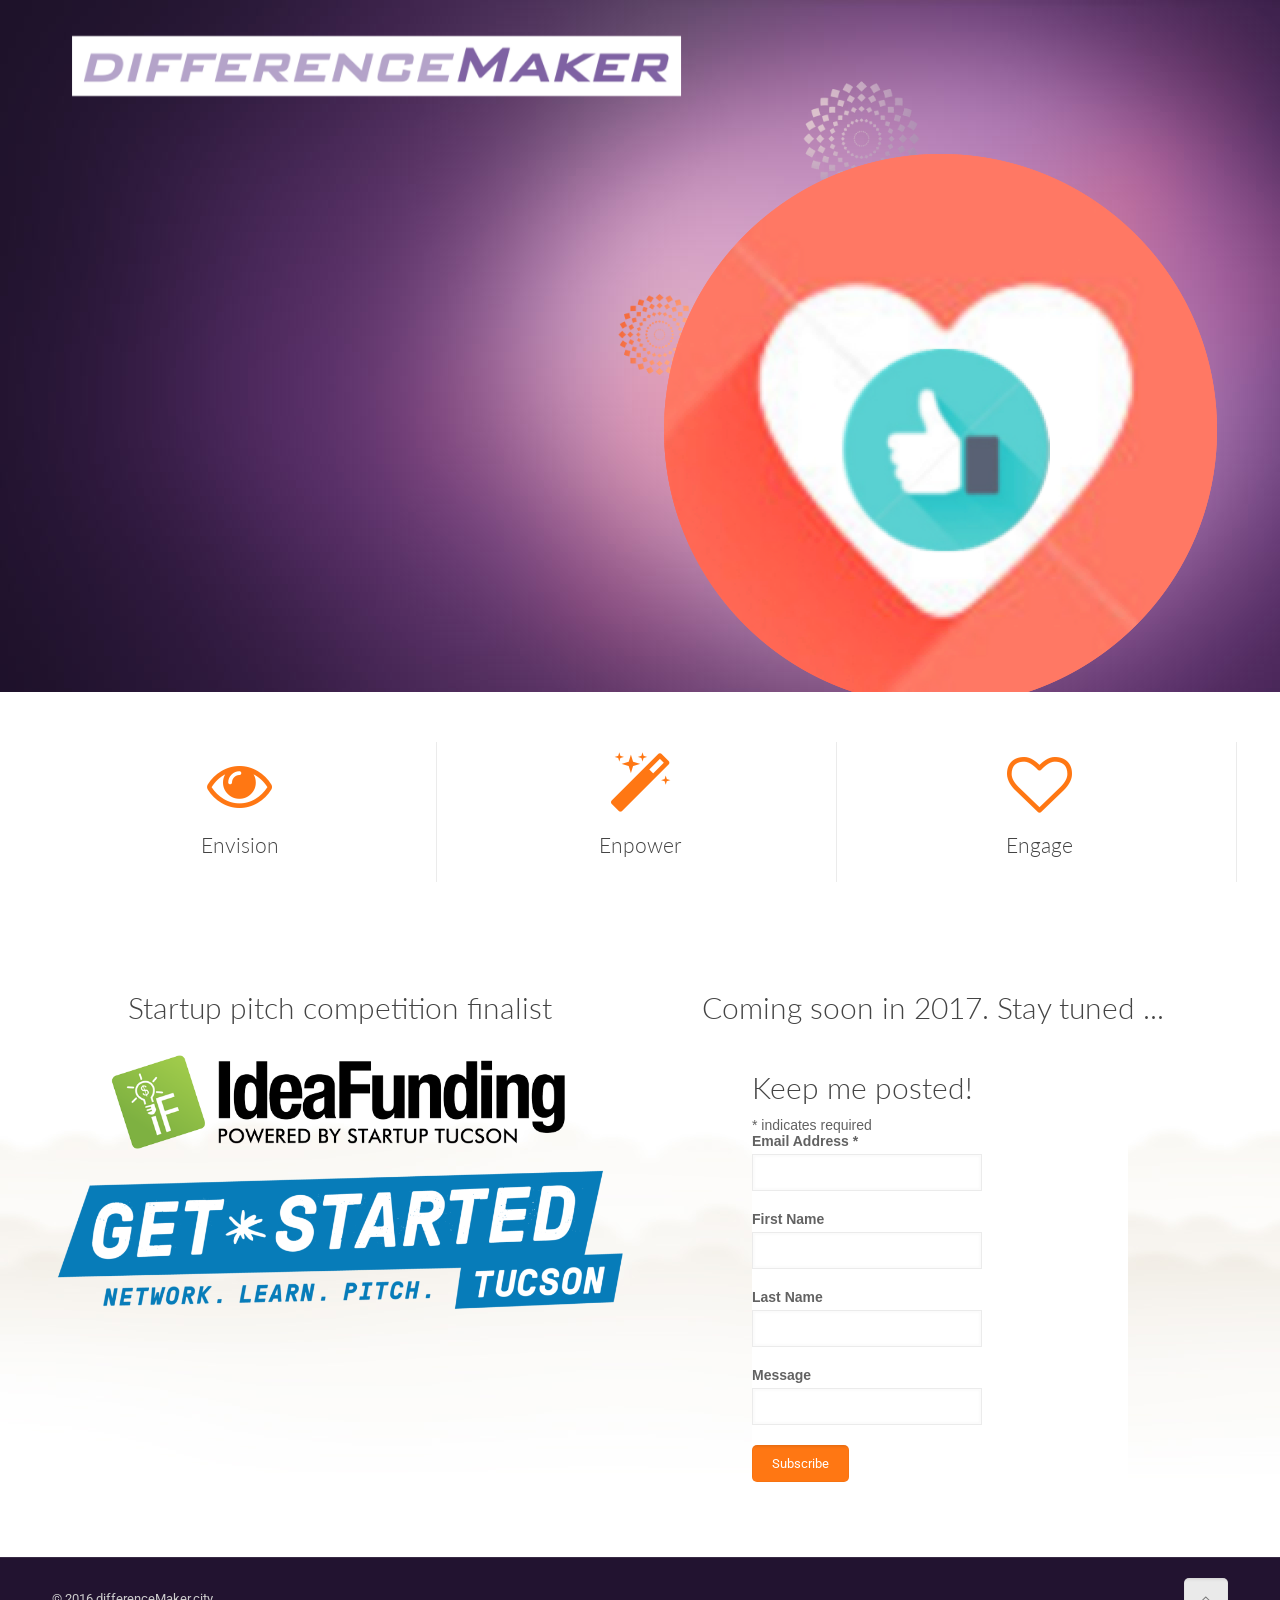
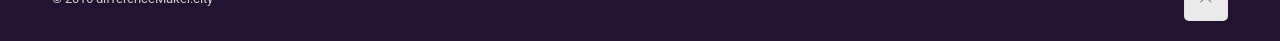
==== commit 45c086af: "remove http use //" ====
--- a/index-landing.html
+++ b/index-landing.html
@@ -22,9 +22,9 @@
     <link rel="shortcut icon" href="content/landing/images/favicon.ico">
 
     <!-- FONTS -->
-    <link rel='stylesheet' id='Roboto-css' href='http://fonts.googleapis.com/css?family=Roboto:100,300,400,400italic,700'>
-    <link rel='stylesheet' id='Lato-css' href='http://fonts.googleapis.com/css?family=Lato:100,300,400,400italic,700'>
-    <link rel='stylesheet' id='Patua+One-css' href='http://fonts.googleapis.com/css?family=Patua+One:100,300,400,400italic,700'>
+    <link rel='stylesheet' id='Roboto-css' href='//fonts.googleapis.com/css?family=Roboto:100,300,400,400italic,700'>
+    <link rel='stylesheet' id='Lato-css' href='//fonts.googleapis.com/css?family=Lato:100,300,400,400italic,700'>
+    <link rel='stylesheet' id='Patua+One-css' href='//fonts.googleapis.com/css?family=Patua+One:100,300,400,400italic,700'>
 
     <!-- CSS -->
     <link rel='stylesheet' id='global-css' href='css/global.css'>
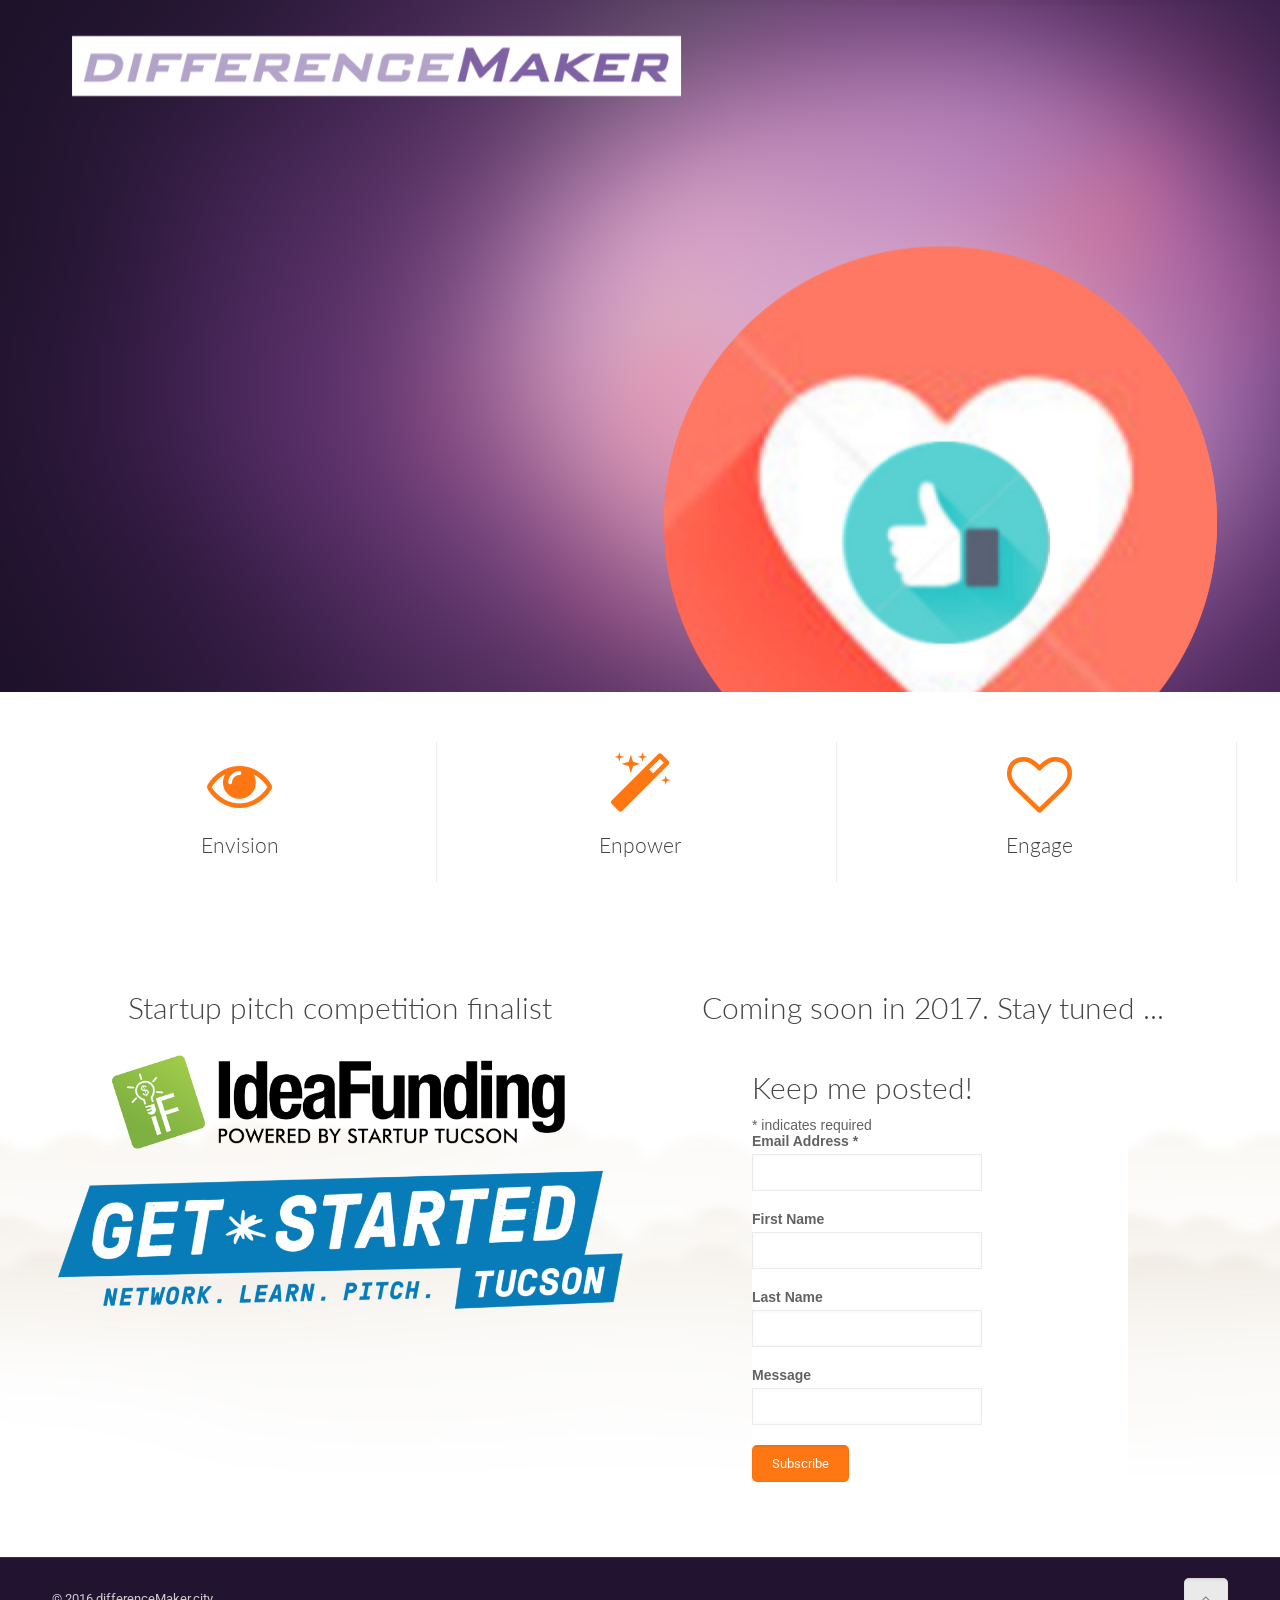
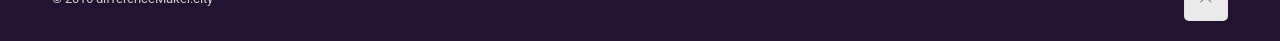
==== commit 0e6246e5: "fix page title" ====
--- a/index-landing.html
+++ b/index-landing.html
@@ -11,7 +11,7 @@
 
     <!-- Basic Page Needs -->
     <meta charset="utf-8">
-    <title>Be</title>
+    <title>DifferenceMaker</title>
     <meta name="description" content="">
     <meta name="author" content="">
 
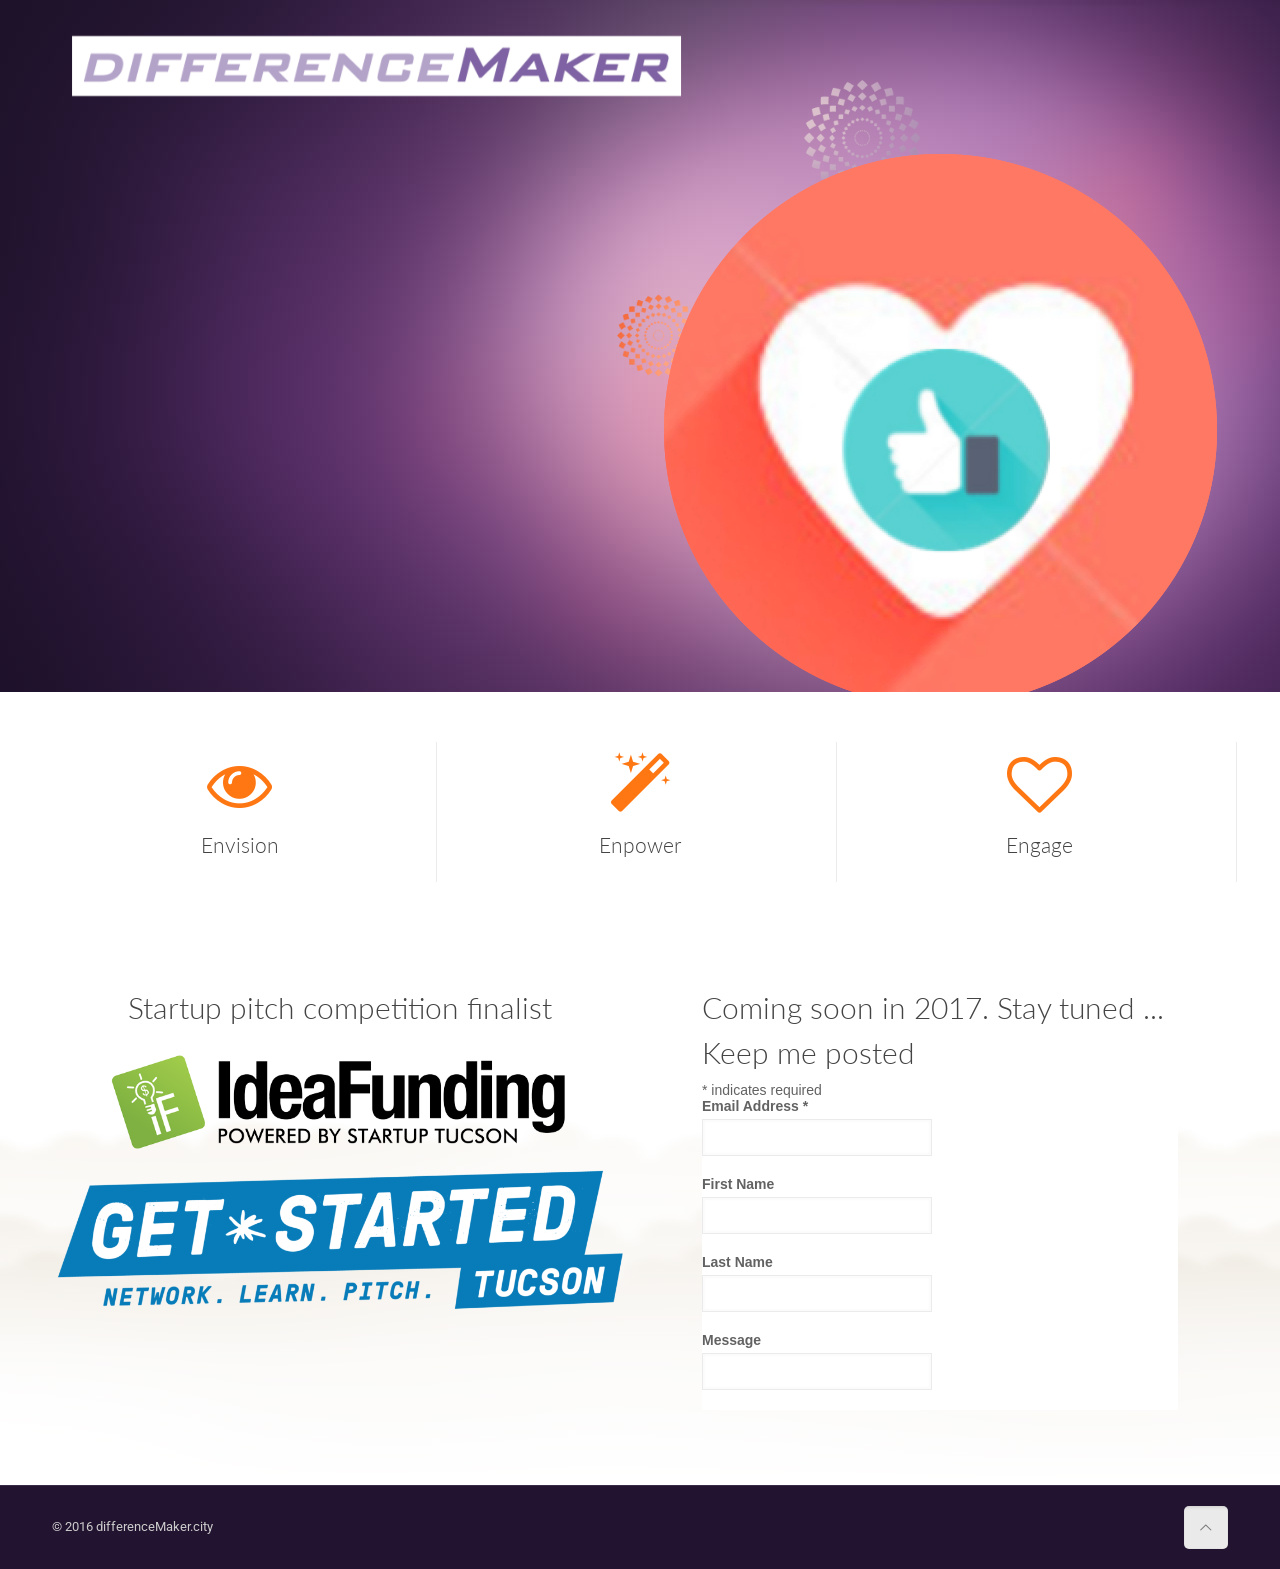
==== commit 0540aacc: "signup form" ====
--- a/index-landing.html
+++ b/index-landing.html
@@ -305,8 +305,7 @@
                                             <div style="margin: 50px 50px 0;">
                                                 <h2 class="title">Coming soon in 2017. Stay tuned ...</h2>
                                                 <p>
-                                                    <span></span>
-                                                </p>
+
                                                 <!-- Begin MailChimp Signup Form -->
                                                 <link href="//cdn-images.mailchimp.com/embedcode/classic-10_7.css" rel="stylesheet" type="text/css">
                                                 <style type="text/css">
@@ -314,10 +313,10 @@
                                                     /* Add your own MailChimp form style overrides in your site stylesheet or in this style block.
                                                        We recommend moving this block and the preceding CSS link to the HEAD of your HTML file. */
                                                 </style>
-                                                <div id="mc_embed_signup" style="margin: 50px 50px 0;">
+                                                <div id="mc_embed_signup">
                                                 <form action="//city.us14.list-manage.com/subscribe/post?u=ef1b408d85b57c92f358a7043&amp;id=70383695a0" method="post" id="mc-embedded-subscribe-form" name="mc-embedded-subscribe-form" class="validate" target="_blank" novalidate>
                                                     <div id="mc_embed_signup_scroll">
-                                                    <h2>Keep me posted!</h2>
+                                                    <h2>Keep me posted</h2>
                                                 <div class="indicates-required"><span class="asterisk">*</span> indicates required</div>
                                                 <div class="mc-field-group">
                                                     <label for="mce-EMAIL">Email Address  <span class="asterisk">*</span>
@@ -341,12 +340,12 @@
                                                         <div class="response" id="mce-success-response" style="display:none"></div>
                                                     </div>    <!-- real people should not fill this in and expect good things - do not remove this or risk form bot signups-->
                                                     <div style="position: absolute; left: -5000px;" aria-hidden="true"><input type="text" name="b_ef1b408d85b57c92f358a7043_70383695a0" tabindex="-1" value=""></div>
-                                                    <div class=""><input type="submit" value="Subscribe" name="subscribe" id="mc-embedded-subscribe" class="button"></div>
+                                                    <div class="clear"><input type="submit" value="Subscribe" name="subscribe" id="mc-embedded-subscribe" class="button"></div>
                                                     </div>
                                                 </form>
                                                 </div>
                                                 <script type='text/javascript' src='//s3.amazonaws.com/downloads.mailchimp.com/js/mc-validate.js'></script><script type='text/javascript'>(function($) {window.fnames = new Array(); window.ftypes = new Array();fnames[0]='EMAIL';ftypes[0]='email';fnames[1]='FNAME';ftypes[1]='text';fnames[2]='LNAME';ftypes[2]='text';fnames[3]='MMERGE3';ftypes[3]='text';}(jQuery));var $mcj = jQuery.noConflict(true);</script>
-                                                <!--End mc_embed_signup-->                                            
+                                                <!--End mc_embed_signup-->                                                </p>                                        
                                                 </div>
                                             </div>      
                                         </div>
